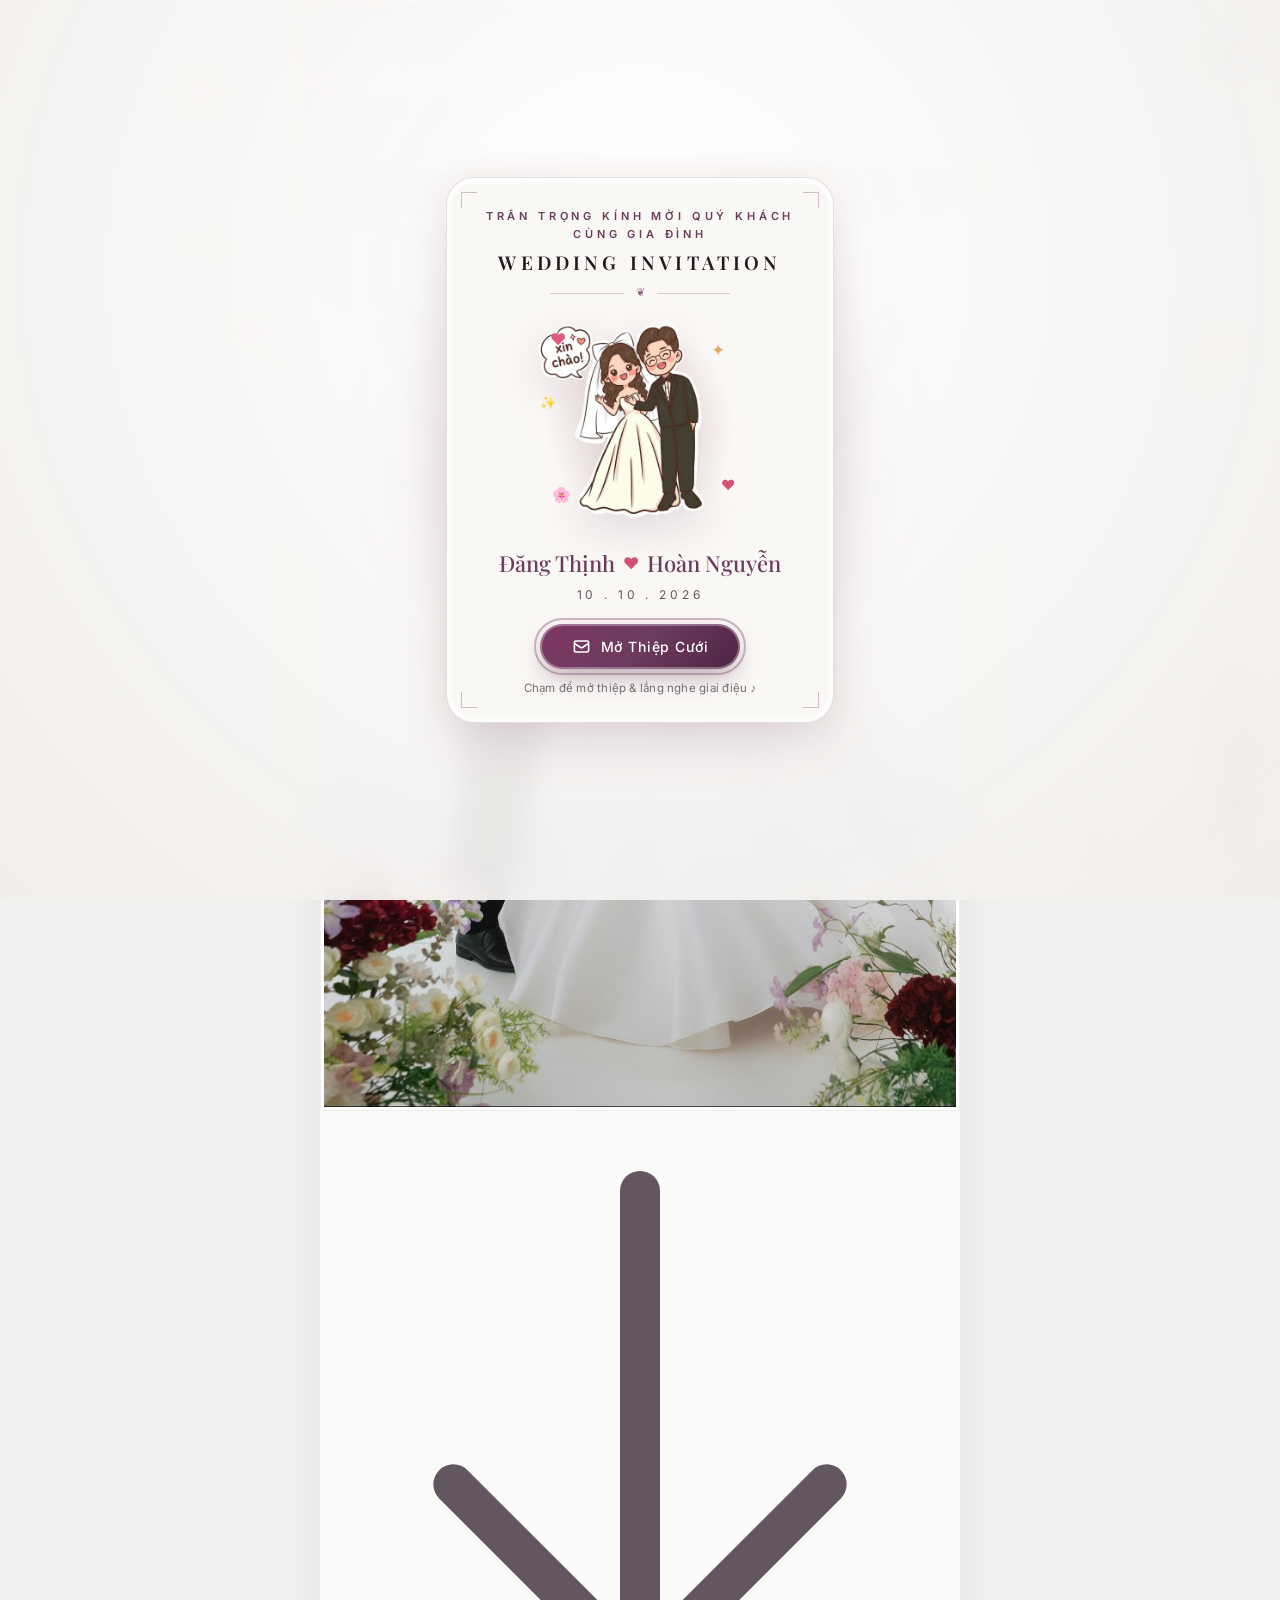
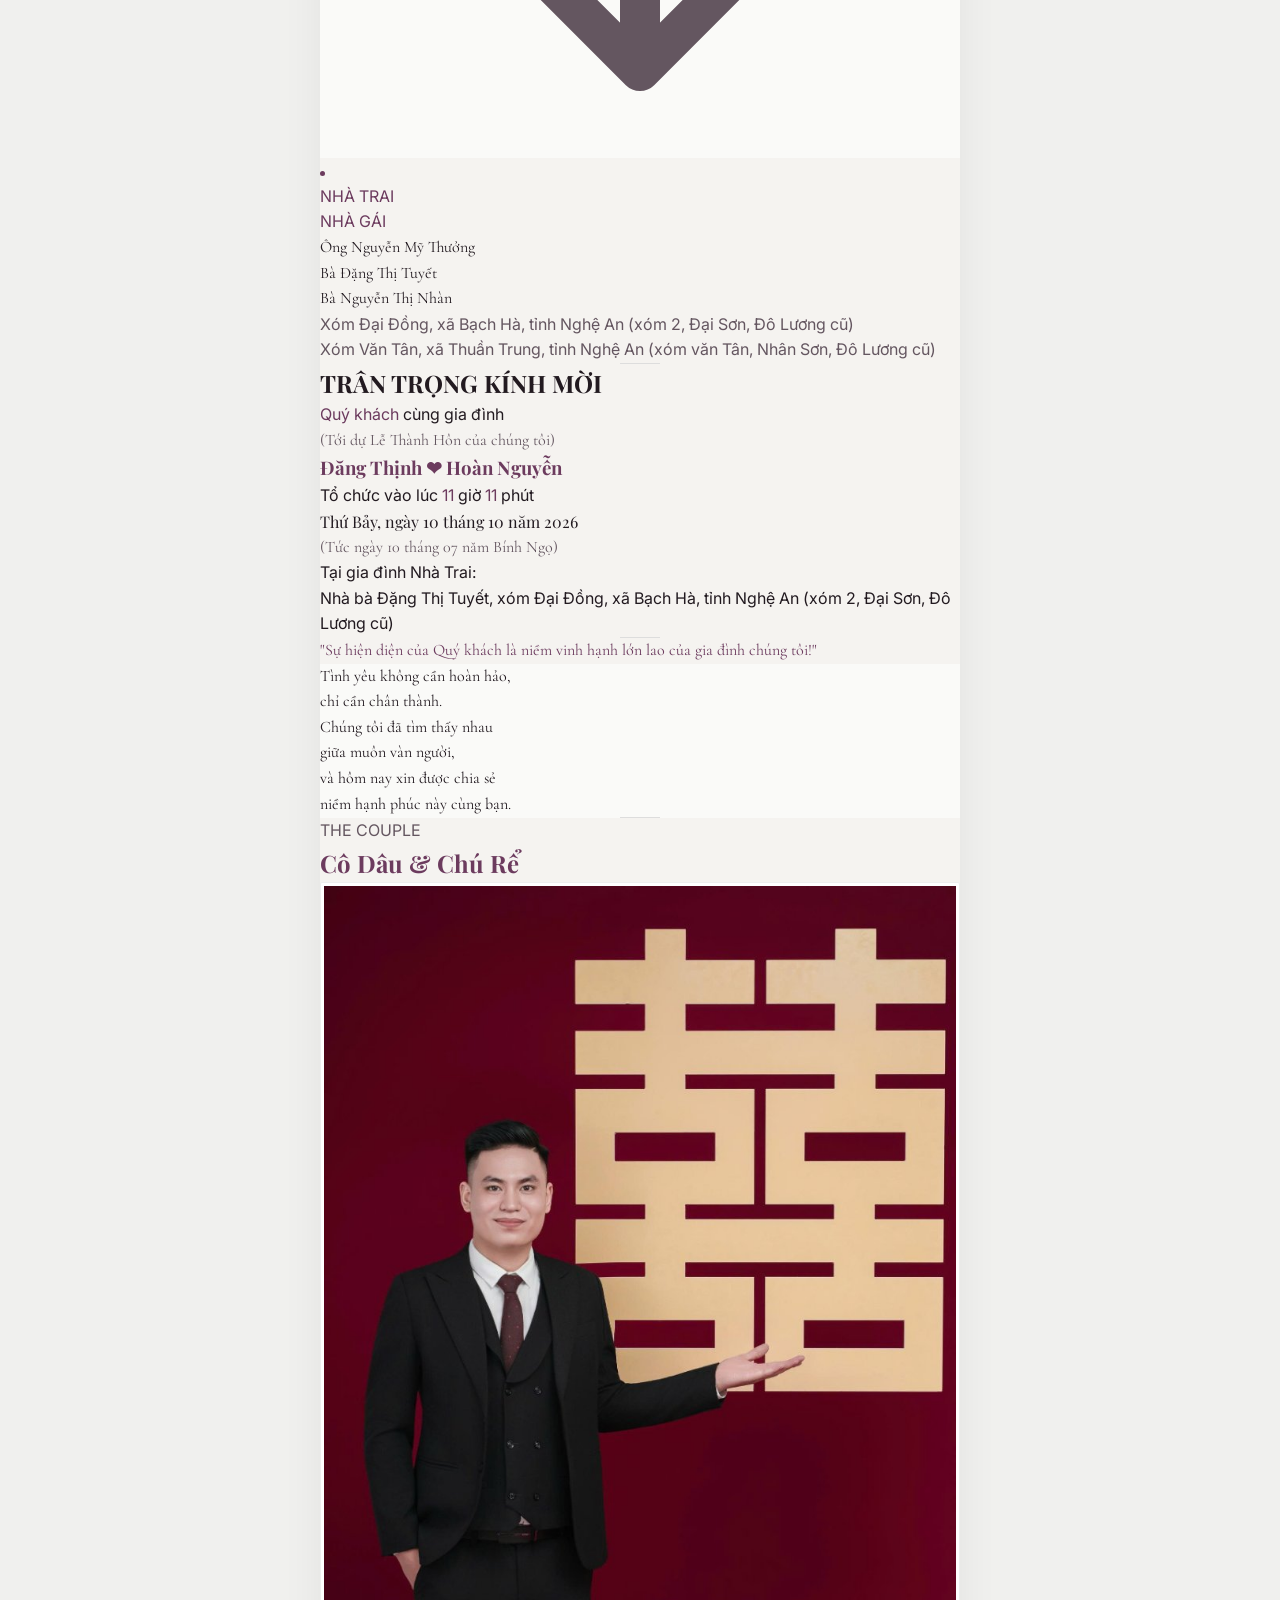
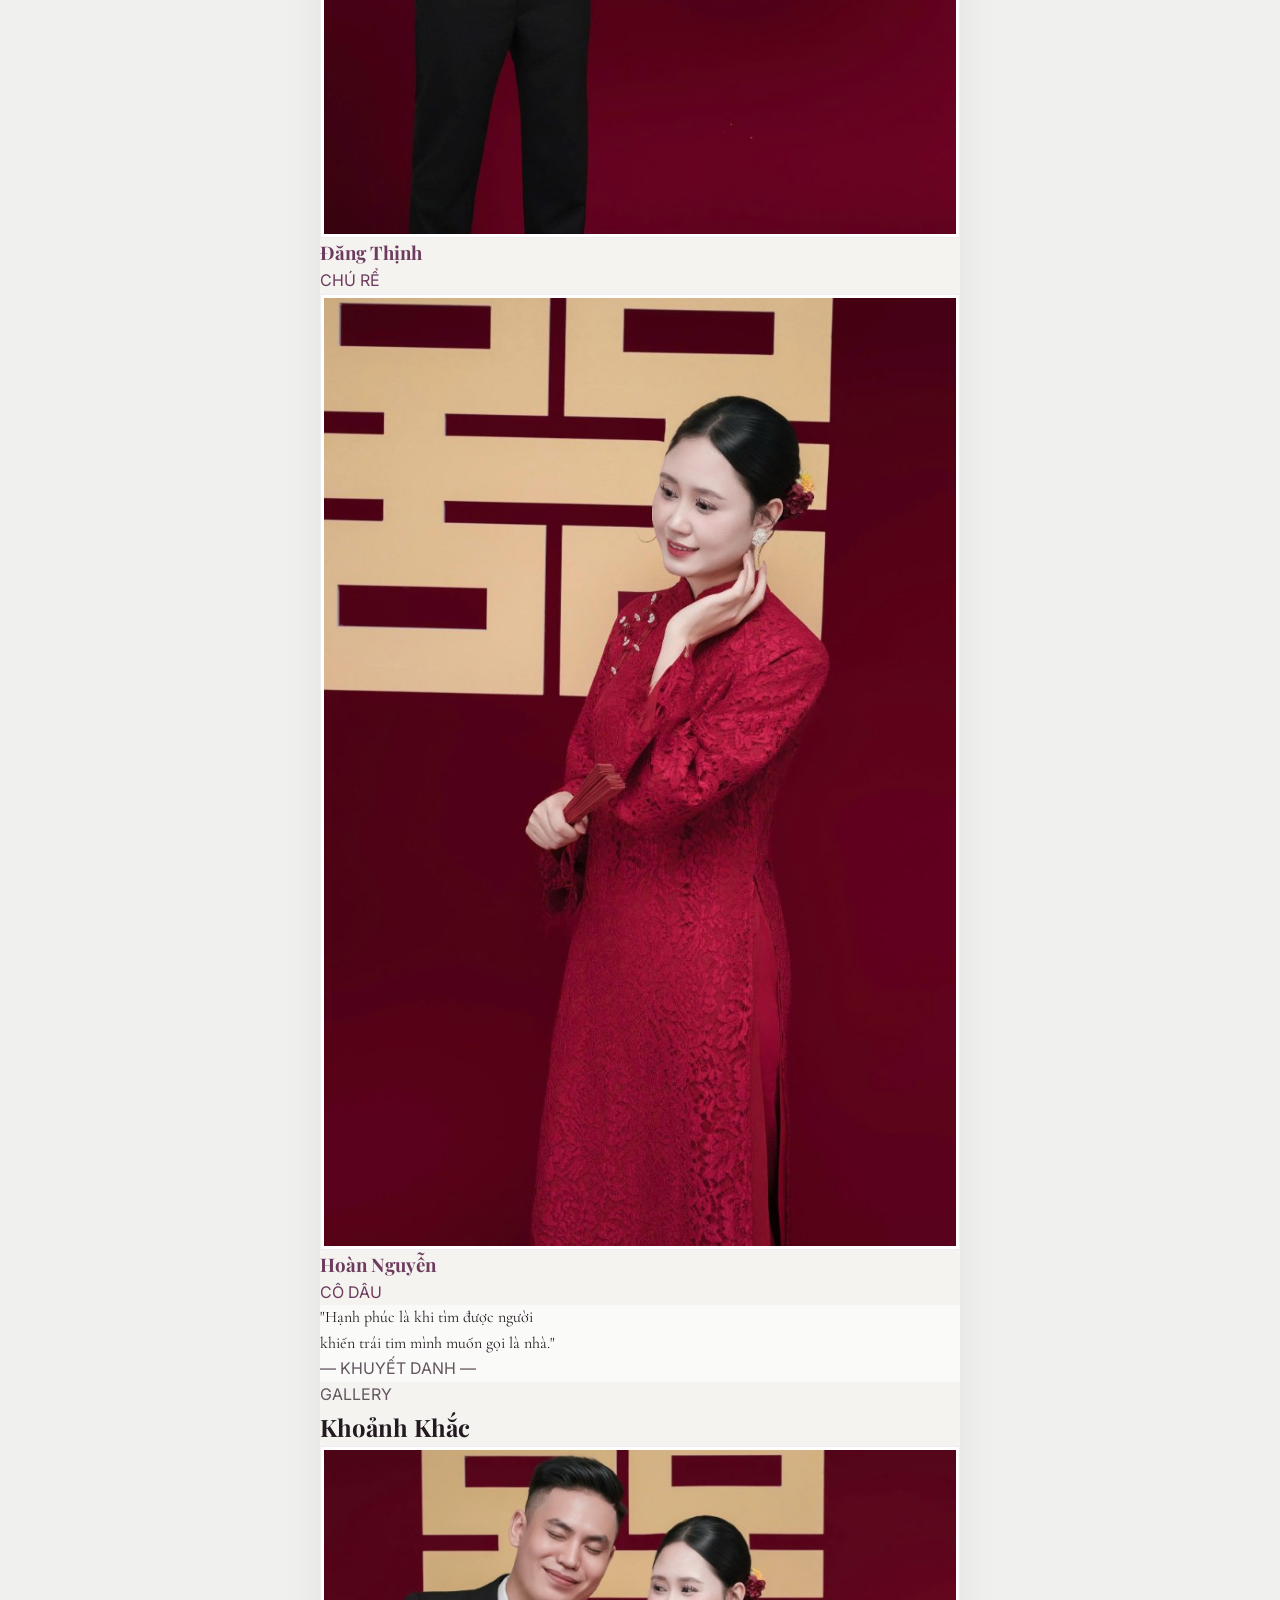
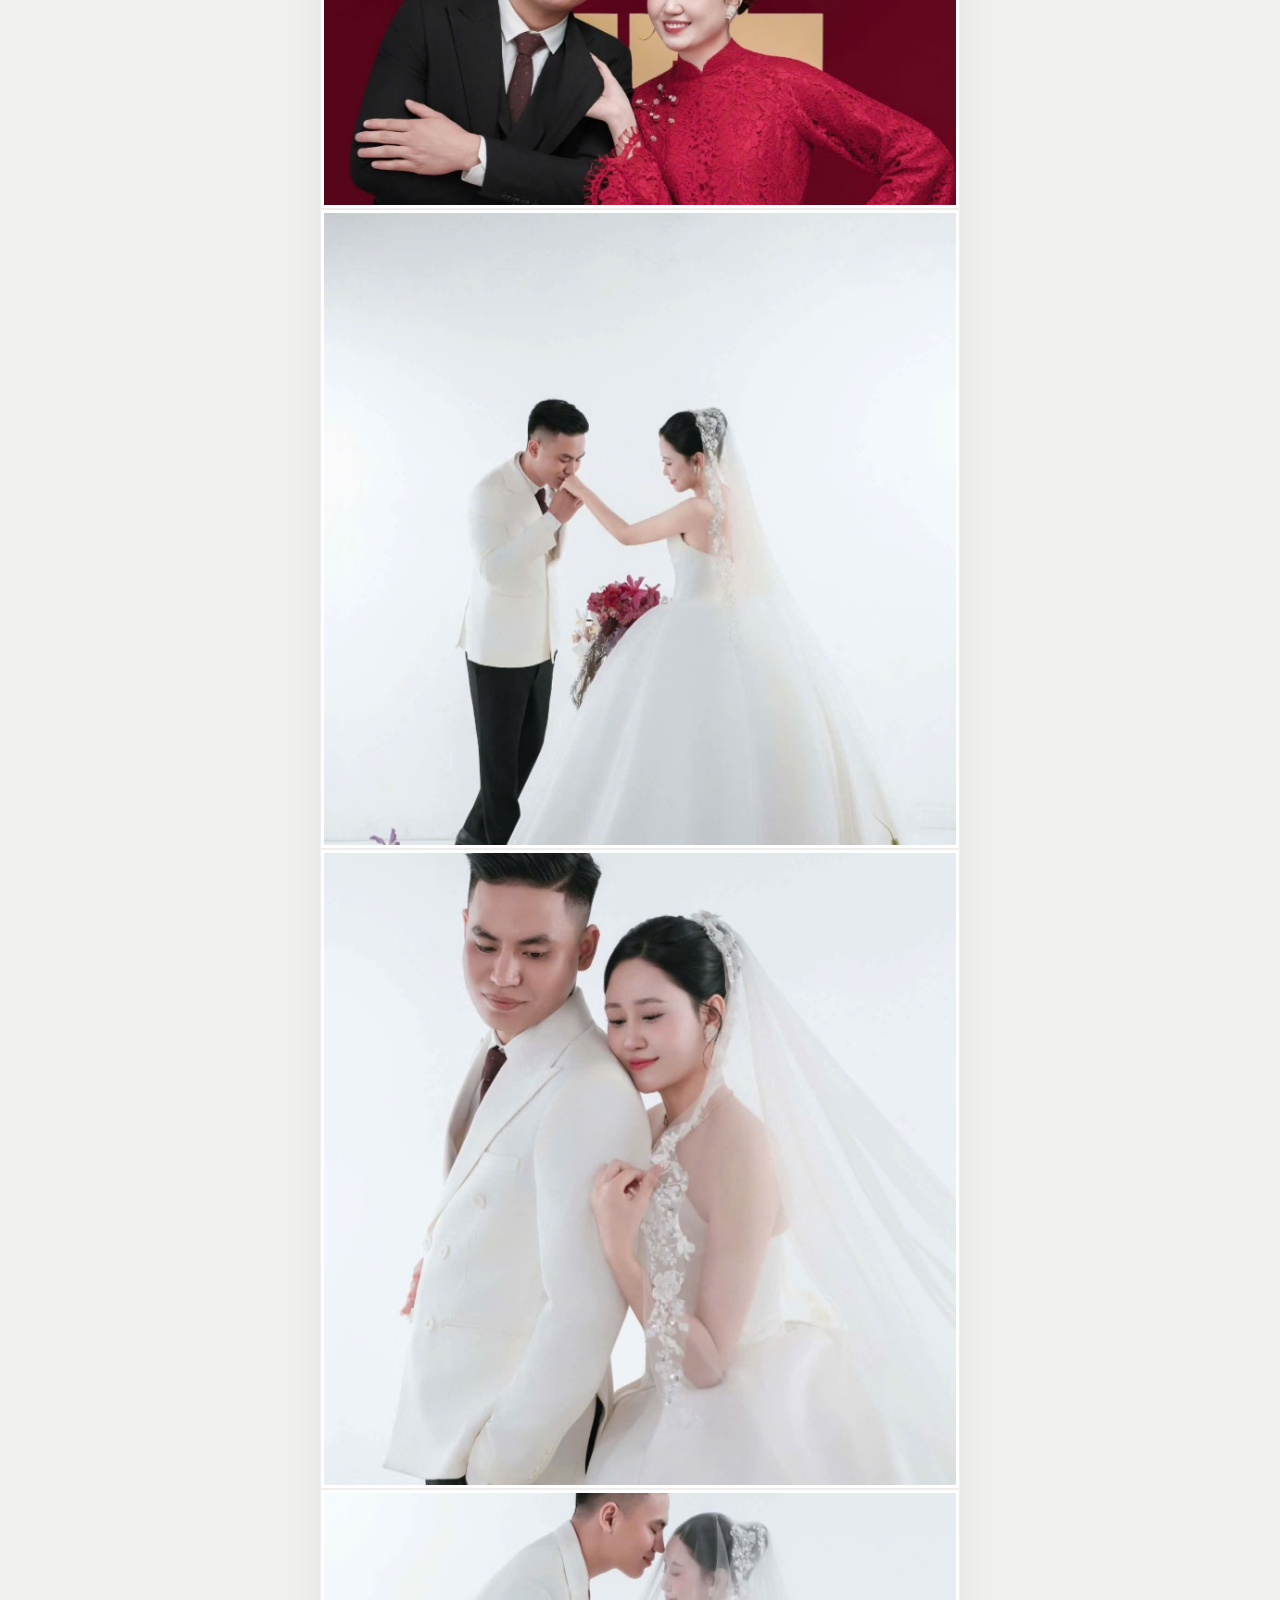
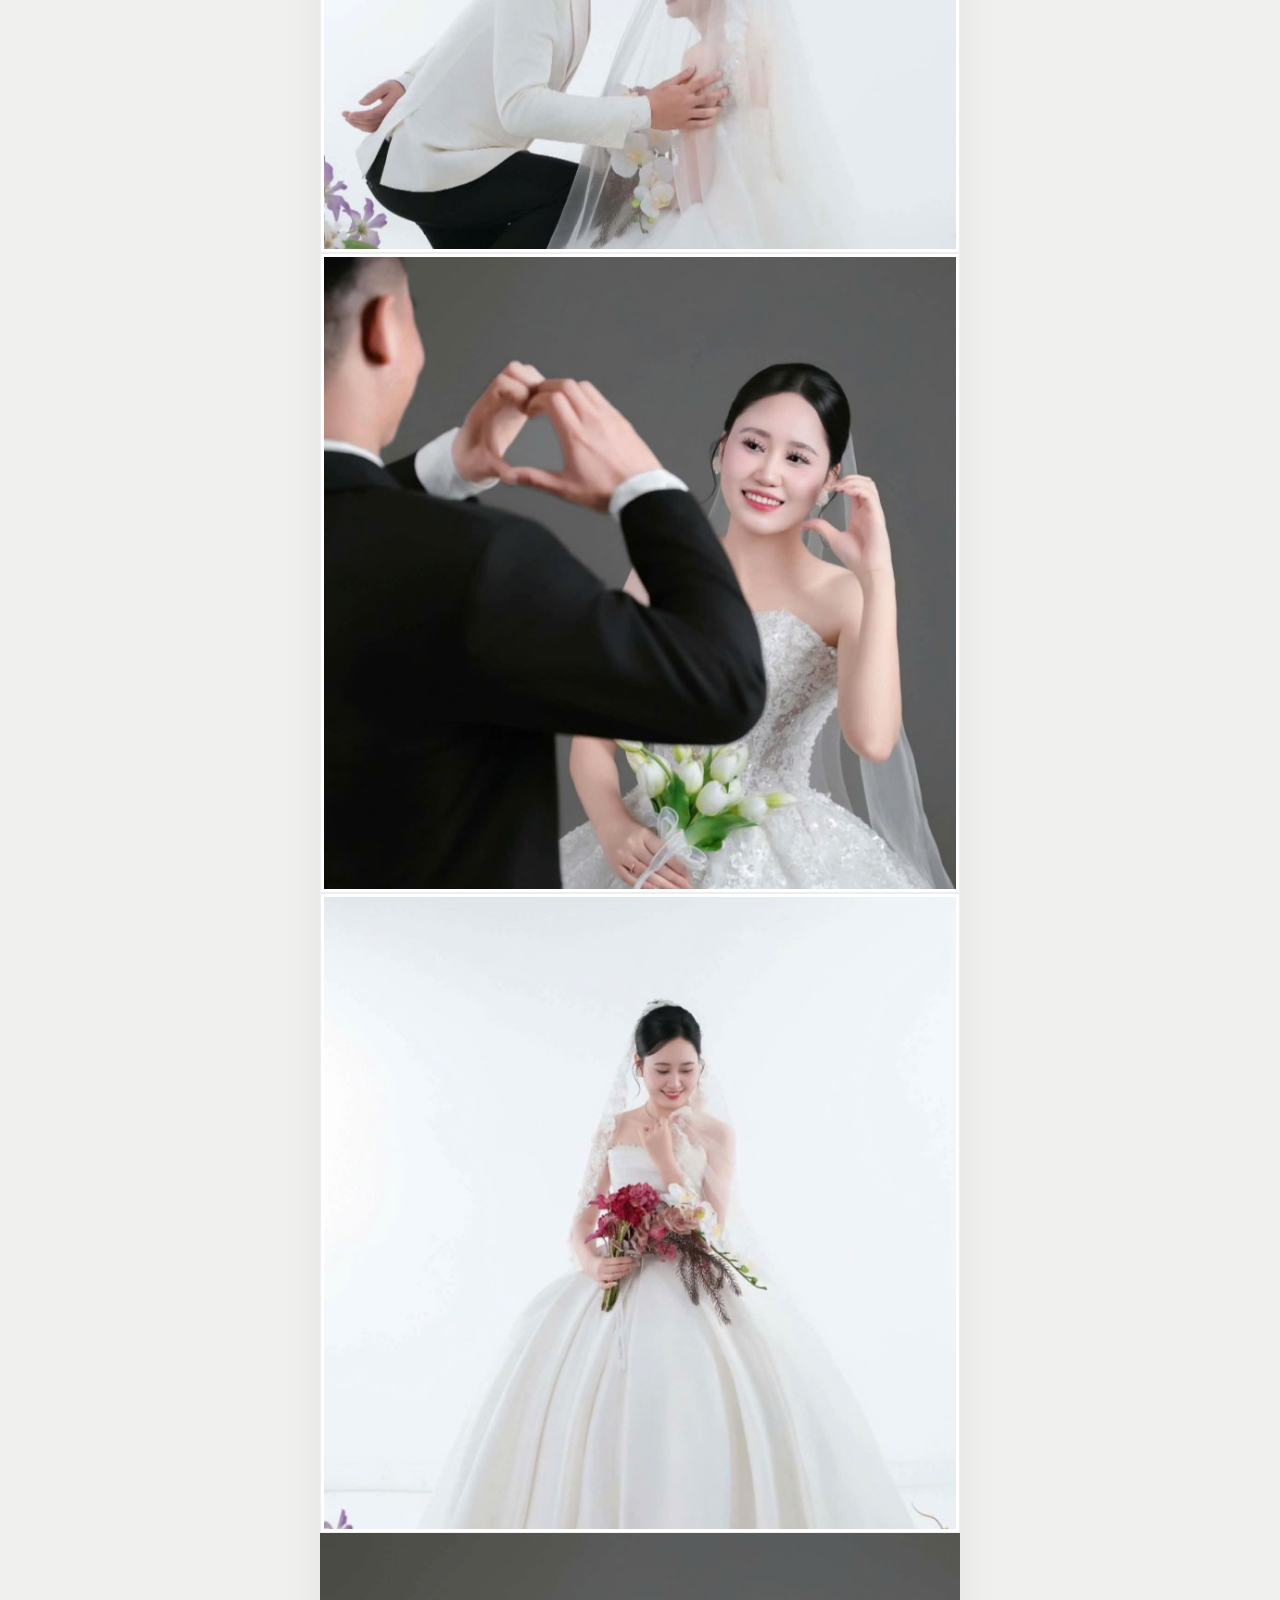
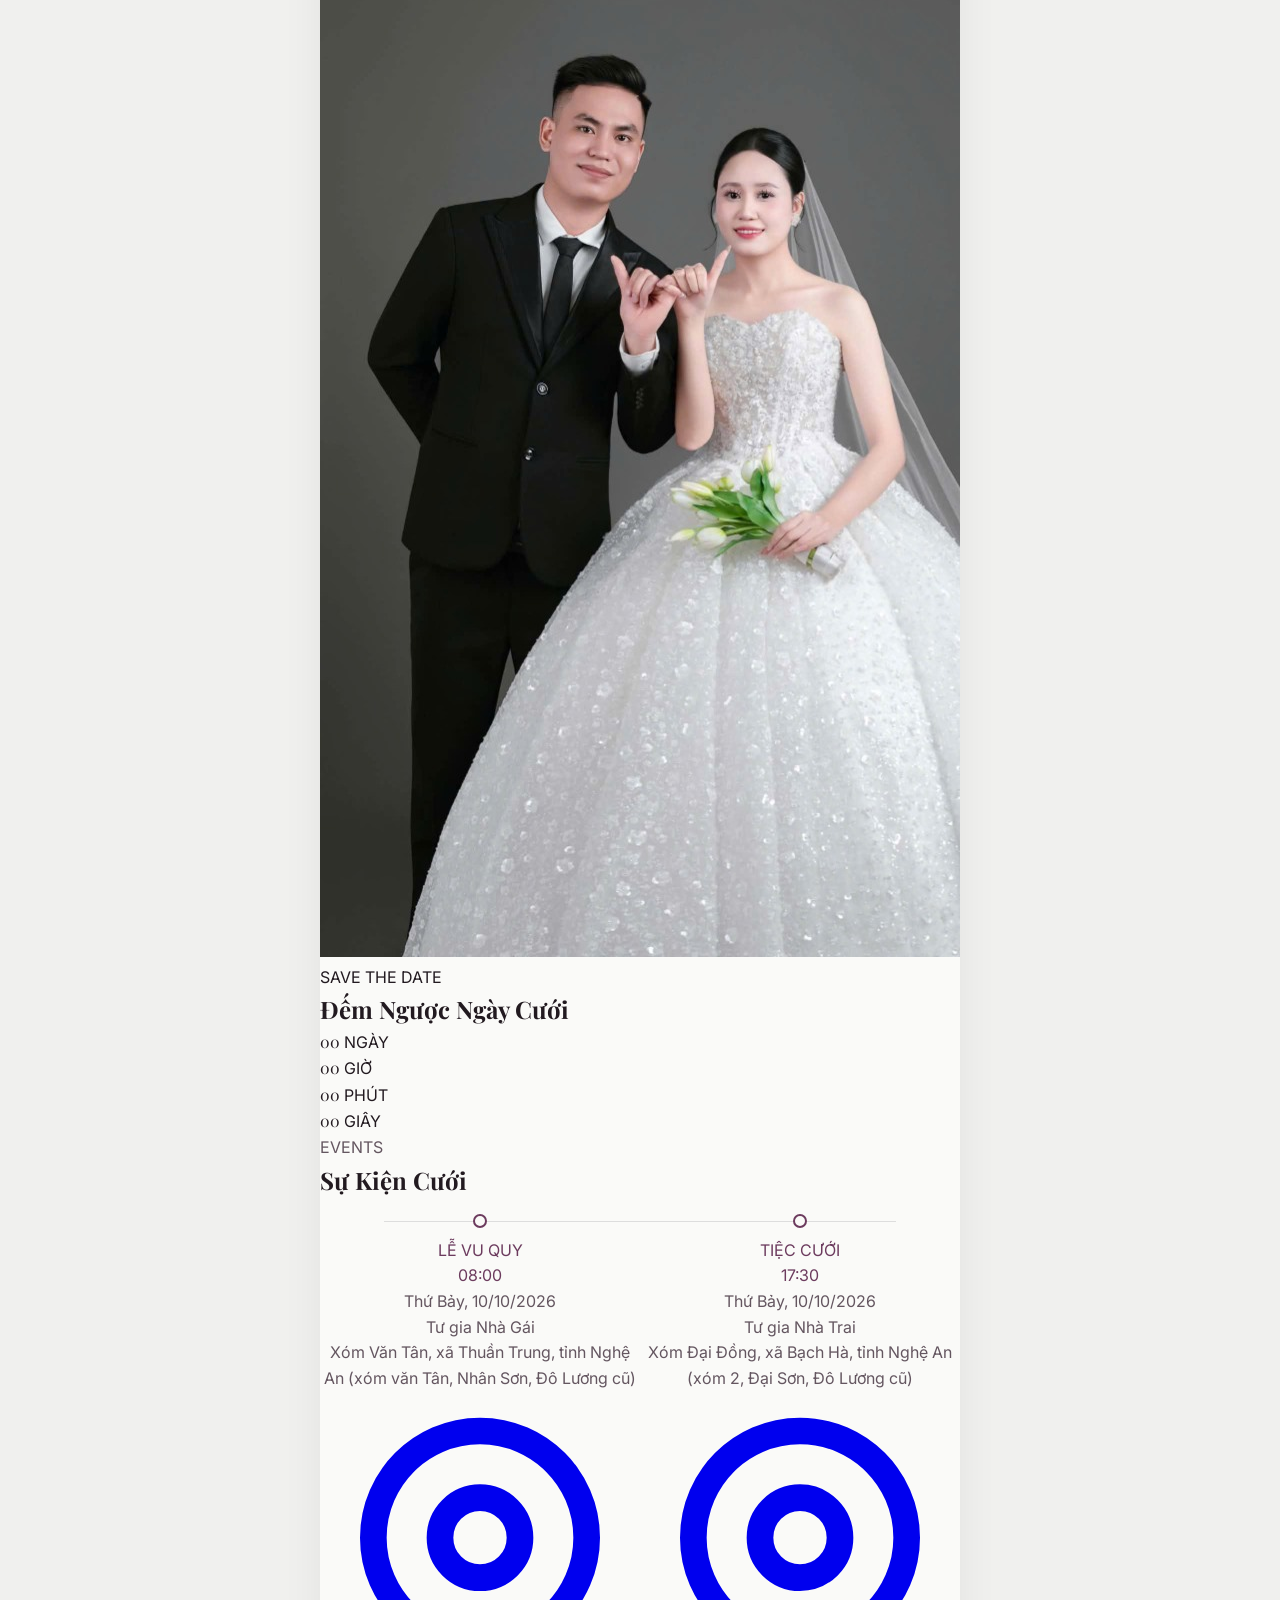
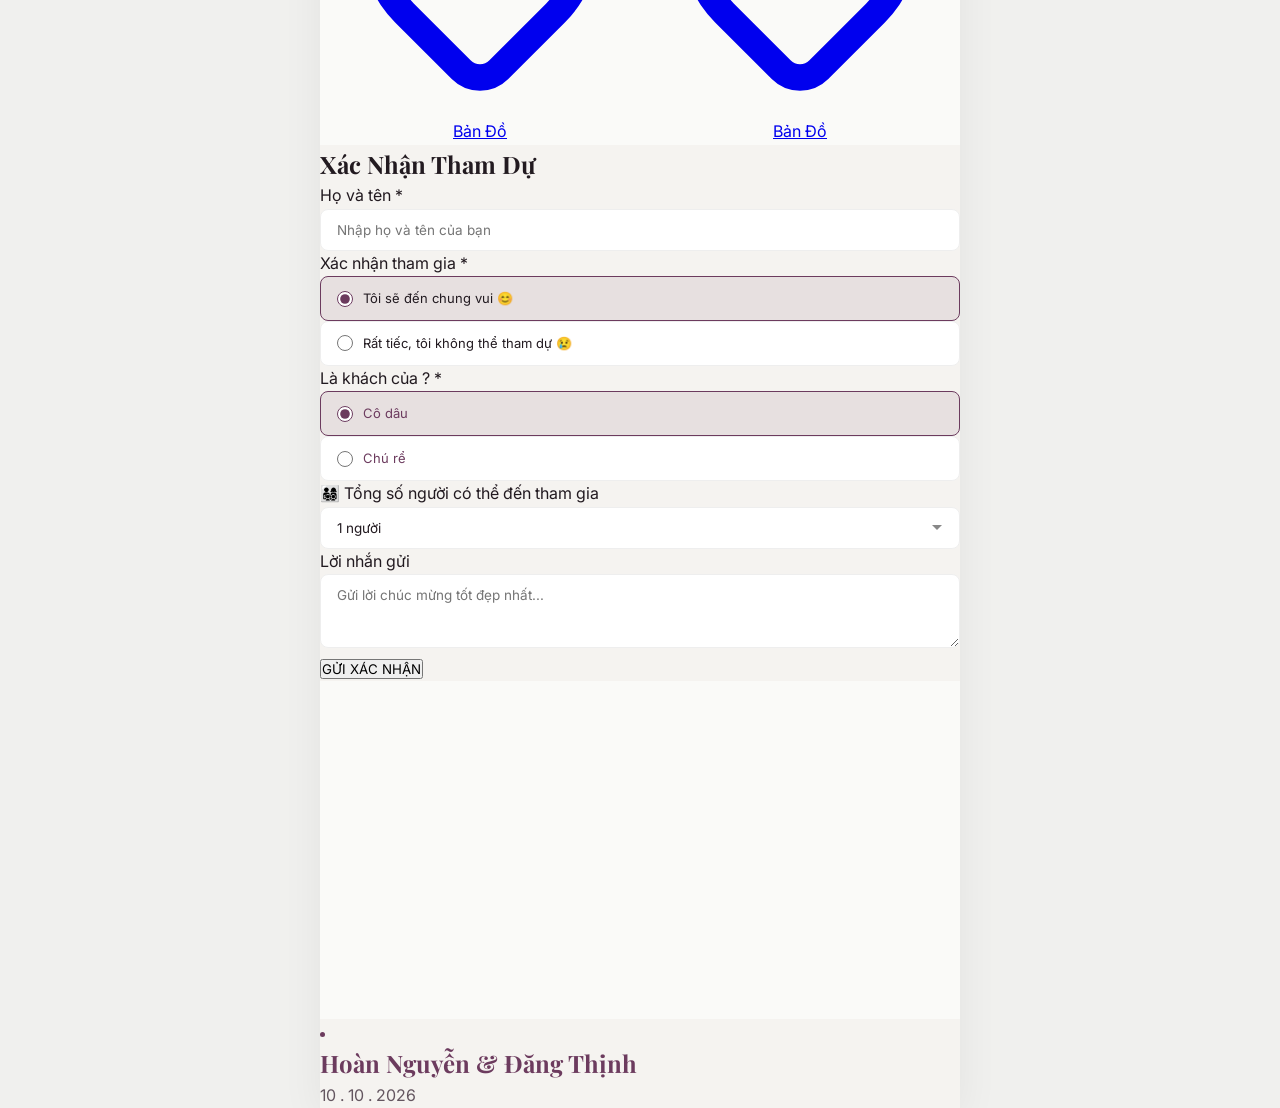
==== index.html @ 3ae34cb8 "feat: khoa danh xung, ca nhan hoa RSVP va modal cai dat link ban do" ====
<!DOCTYPE html>
<html lang="vi">

<head>
  <meta charset="UTF-8">
  <meta name="viewport" content="width=device-width, initial-scale=1.0, maximum-scale=1.0, user-scalable=no">
  <title>Thiệp Cưới 2026 - Hoàn Nguyễn & Đăng Thịnh</title>
  <meta name="description" content="Thiệp cưới 2026 — tối giản, thanh lịch, hiện đại">

  <!-- Open Graph -->
  <meta property="og:title" content="Thiệp Cưới 2026 - Hoàn Nguyễn & Đăng Thịnh">
  <meta property="og:description"
    content="Trân trọng kính mời bạn cùng gia đình tới dự Lễ Thành Hôn của Hoàn Nguyễn & Đăng Thịnh">
  <meta property="og:type" content="website">
  <meta property="og:image" content="images/hero.jpg">

  <!-- TailwindCSS -->
  <script src="https://cdn.tailwindcss.com"></script>

  <!-- Google Fonts -->
  <link rel="preconnect" href="https://fonts.googleapis.com">
  <link rel="preconnect" href="https://fonts.gstatic.com" crossorigin>
  <link
    href="https://fonts.googleapis.com/css2?family=Playfair+Display:ital,wght@0,400;0,500;0,600;0,700;1,400;1,500&family=Inter:wght@300;400;500;600&family=Cormorant+Garamond:ital,wght@0,300;0,400;0,500;1,300;1,400;1,500&display=swap"
    rel="stylesheet">

  <!-- Animate.css -->
  <link rel="stylesheet" href="https://cdnjs.cloudflare.com/ajax/libs/animate.css/4.1.1/animate.min.css">

  <!-- Custom Styles (Cache buster chống lưu đệm cũ) -->
  <link rel="stylesheet" href="styles.css?v=20260926_badge_center_fix">
  <style>
    /* Badge định danh thẻ ngân hàng mừng cưới - Chỉ hiển thị trong Chế độ Admin */
    .bank-card-admin-badge {
      display: none !important;
    }
    body.admin-mode-active .bank-card-admin-badge {
      display: inline-block !important;
    }
  </style>
</head>

<body>

  <!-- ==================== OPENING INVITATION OVERLAY ==================== -->
  <aside id="opening-overlay" class="opening-overlay" aria-label="Màn hình mở thiệp cưới">
    <div class="opening-backdrop"></div>
    <div class="opening-ambient-glow"></div>

    <!-- Centered Envelope Card -->
    <div class="opening-card-wrapper" id="opening-card-wrapper">
      <div class="opening-card" id="opening-card">
        
        <!-- Elegant corner accents -->
        <span class="corner-decor top-left"></span>
        <span class="corner-decor top-right"></span>
        <span class="corner-decor bottom-left"></span>
        <span class="corner-decor bottom-right"></span>

        <!-- 3D Envelope Flap -->
        <div class="envelope-top-flap" id="envelope-flap"></div>

        <div class="opening-content">
          <!-- Header Subtitle & Title -->
          <div class="opening-header">
            <p class="opening-badge" data-bind="opening-subtitle"><span class="admin-field-autogen-inline select-none">Trân trọng kính mời</span><span id="opening-guest-slot" class="admin-field-autogen-inline select-none font-semibold text-rose"></span></p>
            <h1 class="opening-title" data-bind="opening-title">WEDDING INVITATION</h1>
            <div class="opening-divider">
              <span class="opening-divider-line"></span>
              <span class="opening-divider-symbol">❦</span>
              <span class="opening-divider-line"></span>
            </div>
          </div>

          <!-- Chibi Bride & Groom Illustration Area -->
          <div class="opening-chibi-stage" id="opening-chibi-stage">
            <div class="chibi-halo"></div>
            <!-- Sparkles & Hearts -->
            <span class="chibi-fx fx-heart-1">❤</span>
            <span class="chibi-fx fx-heart-2">❤</span>
            <span class="chibi-fx fx-star-1">✦</span>
            <span class="chibi-fx fx-star-2">✨</span>
            <span class="chibi-fx fx-flower-1">🌸</span>
            
            <img id="opening-chibi-img" 
                 data-img-bind="opening-chibi"
                 src="images/ảnh cô dâu chú rể xóa nền.png" 
                 alt="Hoàn & Thịnh Chibi Xin Chào" 
                 class="chibi-img">
          </div>

          <!-- Couple Names & Wedding Date -->
          <div class="opening-couple-info">
            <div class="opening-couple-names">
              <span class="font-display font-medium text-rose" data-bind="couple-hero-groom">Đăng Thịnh</span>
              <span class="opening-heart-sign">❤</span>
              <span class="font-display font-medium text-rose" data-bind="couple-hero-bride">Hoàn Nguyễn</span>
            </div>
            <p class="opening-wedding-date" data-bind="wedding-date-dots">22 . 11 . 2026</p>
          </div>

          <!-- Interactive Wax Seal / Open Button -->
          <div class="opening-btn-box">
            <button id="btn-open-invitation" class="btn-wax-seal" type="button" aria-label="Mở thiệp cưới">
              <span class="seal-glow-ring"></span>
              <span class="seal-pulse-wave"></span>
              <span class="seal-button-inner">
                <svg class="seal-svg-envelope" viewBox="0 0 24 24" fill="none" stroke="currentColor">
                  <path stroke-linecap="round" stroke-linejoin="round" stroke-width="2" 
                        d="M3 8l7.89 5.26a2 2 0 002.22 0L21 8M5 19h14a2 2 0 002-2V7a2 2 0 00-2-2H5a2 2 0 00-2 2v10a2 2 0 002 2z" />
                </svg>
                <span class="seal-text-label" data-bind="opening-button-text">Mở Thiệp Cưới</span>
              </span>
            </button>
            <p class="opening-hint-text" data-bind="opening-hint-text">Chạm để mở thiệp & lắng nghe giai điệu ♪</p>
          </div>
        </div> <!-- /.opening-content -->
      </div> <!-- /.opening-card -->
    </div> <!-- /.opening-card-wrapper -->
  </aside>

  <!-- Falling Blossom Canvas -->
  <canvas id="blossom-canvas"></canvas>

  <!-- Floating Music Control -->
  <button id="music-control" class="floating-audio-control" aria-label="Bật/Tắt nhạc nền" title="Bật/Tắt nhạc nền">
    <svg class="w-5 h-5 text-[#6C3B5E]" viewBox="0 0 24 24" fill="currentColor">
      <path d="M12 3v10.55c-.59-.34-1.27-.55-2-.55-2.21 0-4 1.79-4 4s1.79 4 4 4 4-1.79 4-4V7h4V3h-6z" />
    </svg>
  </button>

  <!-- Floating Quick Actions -->
  <div class="floating-actions">
    <button id="btn-replay-opening" class="floating-btn" title="Xem lại thiệp mở đầu" aria-label="Xem lại thiệp mở đầu">
      <svg class="w-4 h-4" fill="none" stroke="currentColor" viewBox="0 0 24 24">
        <path stroke-linecap="round" stroke-linejoin="round" stroke-width="2"
          d="M3 10h10a8 8 0 018 8v2M3 10l6 6m-6-6l6-6" />
      </svg>
    </button>
    <a href="#rsvp-section" class="floating-btn" title="Xác nhận tham dự">
      <svg class="w-4 h-4" fill="none" stroke="currentColor" viewBox="0 0 24 24">
        <path stroke-linecap="round" stroke-linejoin="round" stroke-width="2"
          d="M9 12l2 2 4-4m6 2a9 9 0 11-18 0 9 9 0 0118 0z" />
      </svg>
    </a>
    <a href="#events-section" class="floating-btn" title="Xem sự kiện & Bản đồ">
      <svg class="w-4 h-4" fill="none" stroke="currentColor" viewBox="0 0 24 24">
        <path stroke-linecap="round" stroke-linejoin="round" stroke-width="2"
          d="M17.657 16.657L13.414 20.9a1.998 1.998 0 01-2.827 0l-4.244-4.243a8 8 0 1111.314 0z" />
        <path stroke-linecap="round" stroke-linejoin="round" stroke-width="2" d="M15 11a3 3 0 11-6 0 3 3 0 016 0z" />
      </svg>
    </a>
    <a href="#hero-section" class="floating-btn" title="Lên đầu trang">
      <svg class="w-4 h-4" fill="none" stroke="currentColor" viewBox="0 0 24 24">
        <path stroke-linecap="round" stroke-linejoin="round" stroke-width="2" d="M5 10l7-7m0 0l7 7m-7-7v18" />
      </svg>
    </a>
  </div>

  <!-- Main Card Container -->
  <main class="invitation-wrapper" id="hero-section">

    <!-- ==================== SECTION 1: HERO ==================== -->
    <section id="section-hero" class="pt-14 pb-8 px-6 text-center bg-wedding-card">
      <div class="mb-6 fade-on-scroll">
        <p class="font-sans text-muted text-[10px] tracking-[0.45em] uppercase mb-3" data-bind="hero-subtitle">We're
          getting married</p>
        <h1 class="font-display text-4xl text-rose leading-tight tracking-wide font-medium"
          data-bind="couple-hero-bride">Hoàn
          Nguyễn</h1>
        <div class="flex items-center justify-center gap-3 my-2">
          <span class="w-8 h-[0.5px] bg-[#DDDDDD]"></span>
          <span class="font-script text-rose text-2xl italic font-light">&</span>
          <span class="w-8 h-[0.5px] bg-[#DDDDDD]"></span>
        </div>
        <h1 class="font-display text-4xl text-rose leading-tight tracking-wide font-medium"
          data-bind="couple-hero-groom">Đăng Thịnh
        </h1>
        <p class="font-sans text-muted text-[11px] tracking-[0.3em] uppercase mt-3 wedding-date-master-row"><span data-bind="wedding-date-day" class="px-1 cursor-pointer">22</span><span class="admin-field-autogen-inline select-none text-muted/60"> . </span><span data-bind="wedding-date-month" class="px-1 cursor-pointer">11</span><span class="admin-field-autogen-inline select-none text-muted/60"> . </span><span data-bind="wedding-date-year" class="px-1 cursor-pointer">2026</span></p>
      </div>

      <!-- Center photo with refined frame -->
      <div class="px-2 fade-on-scroll">
        <div class="minimal-frame clickable shadow-sm">
          <img data-img-bind="hero" src="images/hero.jpg" alt="Ảnh cưới Hoàn Nguyễn & Đăng Thịnh"
            class="gallery-zoomable w-full object-cover" style="aspect-ratio: 2/3; object-position: center;">
        </div>
      </div>

      <!-- Scroll hint -->
      <div class="flex justify-center pt-8 scroll-hint">
        <svg class="w-4 h-4 text-muted" fill="none" stroke="currentColor" viewBox="0 0 24 24">
          <path stroke-linecap="round" stroke-linejoin="round" stroke-width="1.5" d="M19 14l-7 7m0 0l-7-7m7 7V3"></path>
        </svg>
      </div>
    </section>

    <!-- ==================== SECTION 2: FORMAL INVITATION ==================== -->
    <section id="section-invitation" class="py-14 px-6 text-center bg-wedding-card-alt">
      <div class="fade-on-scroll">
        <div class="dot-accent mx-auto mb-6"></div>

        <!-- Parents -->
        <div class="parents-container mb-6 max-w-md mx-auto">
          <!-- Hàng 1: Tiêu đề Nhà Trai / Nhà Gái -->
          <div class="flex justify-center gap-6 mb-2">
            <div class="flex-1 text-center font-sans text-rose text-[11px] tracking-[0.3em] uppercase font-bold"
              data-bind="invitation-groom-family-title">Nhà Trai</div>
            <div class="flex-1 text-center font-sans text-rose text-[11px] tracking-[0.3em] uppercase font-bold"
              data-bind="invitation-bride-family-title">Nhà Gái</div>
          </div>
          <!-- Hàng 2: Bố (Cùng hàng) -->
          <div class="flex justify-center gap-6 parents-row-fathers">
            <div class="flex-1 text-center font-script text-dark text-base leading-relaxed italic" data-bind="groom-father"></div>
            <div class="flex-1 text-center font-script text-dark text-base leading-relaxed italic" data-bind="bride-father">Ông Nguyễn Mỹ Thưởng</div>
          </div>
          <!-- Hàng 3: Mẹ (Cùng hàng) -->
          <div class="flex justify-center gap-6 parents-row-mothers">
            <div class="flex-1 text-center font-script text-dark text-base leading-relaxed italic" data-bind="groom-mother">Bà Đặng Thị Tuyết</div>
            <div class="flex-1 text-center font-script text-dark text-base leading-relaxed italic" data-bind="bride-mother">Bà Nguyễn Thị Nhàn</div>
          </div>
          <!-- Hàng 4: Địa chỉ (Cùng hàng) -->
          <div class="flex justify-center gap-6 parents-row-addresses mt-1.5">
            <div class="flex-1 text-center font-sans text-muted text-[11px] leading-tight" data-bind="groom-address">Xóm Đại Đồng, xã Bạch Hà, tỉnh Nghệ An (xóm 2, Đại Sơn, Đô Lương cũ)</div>
            <div class="flex-1 text-center font-sans text-muted text-[11px] leading-tight" data-bind="bride-address">Xóm Văn Tân, xã Thuần Trung, tỉnh Nghệ An (xóm văn Tân, Nhân Sơn, Đô Lương cũ)</div>
          </div>
        </div>

        <div class="line-divider mb-6"></div>

        <!-- Main Invitation Heading -->
        <h2 class="font-display text-2xl text-dark font-semibold tracking-wide mb-2" data-bind="invitation-heading">TRÂN
          TRỌNG KÍNH MỜI</h2>
        <p class="font-sans text-dark text-sm font-medium mb-1"><span class="admin-field-autogen-inline select-none font-semibold text-rose" data-bind-pronoun="invitation-guest-pronoun" title="🔒 Danh xưng & tên khách mời sẽ tự động đổi khi gửi thiệp">Quý khách</span> <span data-bind="invitation-guest-suffix" title="Nhấp để sửa (ví dụ: cùng gia đình, và người thương...)">cùng gia đình</span></p>
        <p class="font-script text-muted text-base italic mb-6" data-bind="invitation-subheading">(Tới dự Lễ Thành Hôn
          của chúng tôi)</p>

        <!-- Couple Names -->
        <h3 class="font-display text-3xl text-rose font-medium tracking-wide mb-6" data-bind="couple-names-invite">Đăng
          Thịnh ❤ Hoàn Nguyễn</h3>

        <!-- Time & Date -->
        <p class="font-sans text-dark text-sm mb-2 wedding-time-row">
          <span class="admin-field-autogen-inline select-none font-medium">Tổ chức vào lúc </span><span data-bind="wedding-time-hour" class="font-semibold text-rose px-1 cursor-pointer">11</span><span class="admin-field-autogen-inline select-none font-medium"> giờ </span><span data-bind="wedding-time-minute" class="font-semibold text-rose px-1 cursor-pointer">11</span><span class="admin-field-autogen-inline select-none font-medium"> phút</span>
        </p>
        <p class="font-display text-dark text-base font-semibold mb-1" data-bind="wedding-date-full">Chủ Nhật, ngày 22 tháng 11 năm 2026</p>
        <p class="font-script text-muted text-sm italic mb-4" data-bind="wedding-lunar-date">(Tức ngày 10 tháng 07 năm
          Bính Ngọ)</p>

        <!-- Venue -->
        <p class="font-sans text-dark text-sm leading-relaxed mb-6" data-bind="invitation-venue">
          Tại gia đình Nhà Trai: Nhà bà Đặng Thị Tuyết,<br>
          xóm Đại Đồng, xã Bạch Hà, tỉnh Nghệ An (xóm 2, Đại Sơn, Đô Lương cũ)
        </p>

        <div class="line-divider mb-6"></div>

        <!-- Closing blessing -->
        <p class="font-script text-rose text-base italic leading-relaxed max-w-sm mx-auto"
          data-bind="invitation-blessing">
          "Sự hiện diện của <span class="admin-field-autogen-inline select-none font-semibold text-rose" data-bind-pronoun="blessing-pronoun" title="🔒 Danh xưng sẽ tự động đổi theo khách">Quý khách</span> là niềm vinh hạnh lớn lao của gia đình chúng tôi!"
        </p>
      </div>
    </section>

    <!-- ==================== SECTION 3: INVITATION TEXT / POEM ==================== -->
    <section id="section-poem" class="py-12 px-8 text-center bg-wedding-card">
      <div class="fade-on-scroll">
        <p class="font-script text-dark text-lg leading-[2.3] italic font-normal" data-bind="poem-text">
          Tình yêu không cần hoàn hảo,<br>
          chỉ cần chân thành.<br>
          Chúng tôi đã tìm thấy nhau<br>
          giữa muôn vàn người,<br>
          và hôm nay xin được chia sẻ<br>
          niềm hạnh phúc này cùng bạn.
        </p>
        <div class="line-divider mt-8"></div>
      </div>
    </section>

    <!-- ==================== SECTION 4: THE COUPLE ==================== -->
    <section id="section-couple" class="py-12 px-6 bg-wedding-card-alt">
      <div class="fade-on-scroll">
        <p class="font-sans text-muted text-[10px] tracking-[0.45em] uppercase text-center mb-1.5"
          data-bind="couple-subtitle">The Couple</p>
        <h2 class="font-display text-2xl text-rose text-center mb-8" data-bind="couple-heading">Cô Dâu &amp; Chú Rể</h2>

        <!-- Couple Photos Side-by-Side -->
        <div class="flex gap-3">
          <!-- Chú Rể -->
          <div class="flex-1">
            <div class="minimal-frame clickable shadow-sm">
              <img data-img-bind="groom" src="images/dang-thinh.jpg" alt="Chú rể Đăng Thịnh" loading="lazy" decoding="async" class="gallery-zoomable w-full object-cover"
                style="aspect-ratio: 2/3;">
            </div>
            <div class="text-center mt-3">
              <h3 class="font-display text-xl text-rose font-medium" data-bind="groom-name">Đăng Thịnh</h3>
              <p class="font-sans text-rose text-[10px] tracking-[0.2em] uppercase font-bold mt-0.5"
                data-bind="groom-role">Chú Rể</p>
            </div>
          </div>

          <!-- Cô Dâu -->
          <div class="flex-1">
            <div class="minimal-frame clickable shadow-sm">
              <img data-img-bind="bride" src="images/hoan-nguyen.jpg" alt="Cô dâu Hoàn Nguyễn" loading="lazy" decoding="async" class="gallery-zoomable w-full object-cover"
                style="aspect-ratio: 2/3;">
            </div>
            <div class="text-center mt-3">
              <h3 class="font-display text-xl text-rose font-medium" data-bind="bride-name">Hoàn Nguyễn</h3>
              <p class="font-sans text-rose text-[10px] tracking-[0.2em] uppercase font-bold mt-0.5"
                data-bind="bride-role">Cô Dâu</p>
            </div>
          </div>
        </div>
      </div>
    </section>

    <!-- ==================== SECTION 5: QUOTE ==================== -->
    <section id="section-quote" class="py-10 px-8 text-center bg-wedding-card">
      <div class="fade-on-scroll">
        <p class="font-script text-dark/85 text-lg leading-[2.1] italic" data-bind="quote-text">
          "Hạnh phúc là khi tìm được người<br>
          khiến trái tim mình muốn gọi là nhà."
        </p>
        <p class="font-sans text-muted text-[10px] tracking-[0.25em] uppercase mt-3" data-bind="quote-author">— Khuyết
          danh —</p>
      </div>
    </section>

    <!-- ==================== SECTION 6: GALLERY ==================== -->
    <section id="section-gallery" class="py-12 px-6 bg-wedding-card-alt">
      <div class="text-center mb-8 fade-on-scroll">
        <p class="font-sans text-muted text-[10px] tracking-[0.45em] uppercase mb-1.5" data-bind="gallery-subtitle">
          Gallery</p>
        <h2 class="font-display text-2xl text-dark" data-bind="gallery-heading">Khoảnh Khắc</h2>
      </div>

      <!-- Magazine Grid -->
      <div class="space-y-2.5 fade-on-scroll">
        <!-- Full width 1: Áo dài truyền thống & Chữ Hỷ -->
        <div class="minimal-frame clickable">
          <img data-img-bind="gallery-0" src="images/anh-10.jpg" alt="Khoảnh khắc áo dài truyền thống" loading="lazy" decoding="async"
            class="gallery-zoomable w-full object-cover" style="aspect-ratio: 16/9; object-position: center 25%;">
        </div>

        <!-- 2-up -->
        <div class="flex gap-2.5">
          <div class="flex-1 minimal-frame clickable">
            <img data-img-bind="gallery-1" src="images/anh-2.jpg" alt="Khoảnh khắc tựa vai ngọt ngào" loading="lazy" decoding="async" class="gallery-zoomable w-full object-cover"
              style="aspect-ratio: 1/1; object-position: center 20%;">
          </div>
          <div class="flex-1 minimal-frame clickable">
            <img data-img-bind="gallery-2" src="images/anh-1.jpg" alt="Khoảnh khắc trao nụ hôn lên tay" loading="lazy" decoding="async"
              class="gallery-zoomable w-full object-cover" style="aspect-ratio: 1/1; object-position: center 20%;">
          </div>
        </div>

        <!-- Full width 2: Lời hẹn ước trăm năm -->
        <div class="minimal-frame clickable">
          <img data-img-bind="gallery-3" src="images/anh-11.jpg" alt="Khoảnh khắc lời hẹn ước" loading="lazy" decoding="async" class="gallery-zoomable w-full object-cover"
            style="aspect-ratio: 16/9; object-position: center 30%;">
        </div>

        <!-- 2-up -->
        <div class="flex gap-2.5">
          <div class="flex-1 minimal-frame clickable">
            <img data-img-bind="gallery-4" src="images/anh-12.jpg" alt="Khoảnh khắc trái tim yêu thương" loading="lazy" decoding="async"
              class="gallery-zoomable w-full object-cover" style="aspect-ratio: 1/1; object-position: center 20%;">
          </div>
          <div class="flex-1 minimal-frame clickable">
            <img data-img-bind="gallery-5" src="images/anh-13.jpg" alt="Nụ cười hạnh phúc cô dâu" loading="lazy" decoding="async" class="gallery-zoomable w-full object-cover"
              style="aspect-ratio: 1/1; object-position: center 15%;">
          </div>
        </div>
      </div>
    </section>

    <!-- ==================== SECTION 7: LOVE STORY TIMELINE ==================== -->
    <section id="section-story" class="py-12 px-6 bg-wedding-card" style="display:none;">
      <div class="text-center mb-10 fade-on-scroll">
        <p class="font-sans text-muted text-[10px] tracking-[0.45em] uppercase mb-1.5" data-bind="story-subtitle"></p>
        <h2 class="font-display text-2xl text-dark" data-bind="story-heading"></h2>
      </div>
      <div class="relative pl-8 space-y-8 max-w-sm mx-auto fade-on-scroll">
        <div class="v-timeline-line"></div>
      </div>
    </section>

    <!-- ==================== SECTION 8: COUNTDOWN ==================== -->
    <section id="section-countdown" class="relative py-20 px-6 text-center overflow-hidden">
      <img data-img-bind="countdown" src="images/anh-4.jpg" alt="Countdown background" loading="lazy" decoding="async"
        class="absolute inset-0 w-full h-full object-cover filter brightness-[0.6] object-top">
      <div class="absolute inset-0 bg-gradient-to-b from-black/50 via-black/60 to-black/50 pointer-events-none"></div>

      <div class="relative z-10 fade-on-scroll">
        <p class="font-sans text-white/70 text-[10px] tracking-[0.45em] uppercase mb-2" data-bind="countdown-subtitle">
          Save The Date</p>
        <h2 class="font-display text-3xl text-white mb-8 tracking-wide" data-bind="countdown-heading">Đếm Ngược Ngày
          Cưới</h2>

        <!-- Hidden target date element -->
        <div id="vs-start-time" style="display:none;">2026-08-22T17:30:00</div>

        <!-- Countdown Badges -->
        <div class="flex justify-center gap-2.5 max-w-xs mx-auto">
          <div class="bg-white/15 backdrop-blur-md border border-white/20 rounded-xl px-3.5 py-3.5 flex-1 shadow-lg">
            <span class="vs-time-days font-display text-3xl text-white font-semibold block">00</span>
            <span class="font-sans text-white/70 text-[9px] tracking-[0.15em] uppercase mt-1.5 block"
              data-bind="countdown-days-label">Ngày</span>
          </div>
          <div class="bg-white/15 backdrop-blur-md border border-white/20 rounded-xl px-3.5 py-3.5 flex-1 shadow-lg">
            <span class="vs-time-hours font-display text-3xl text-white font-semibold block">00</span>
            <span class="font-sans text-white/70 text-[9px] tracking-[0.15em] uppercase mt-1.5 block"
              data-bind="countdown-hours-label">Giờ</span>
          </div>
          <div class="bg-white/15 backdrop-blur-md border border-white/20 rounded-xl px-3.5 py-3.5 flex-1 shadow-lg">
            <span class="vs-time-minutes font-display text-3xl text-white font-semibold block">00</span>
            <span class="font-sans text-white/70 text-[9px] tracking-[0.15em] uppercase mt-1.5 block"
              data-bind="countdown-minutes-label">Phút</span>
          </div>
          <div class="bg-white/15 backdrop-blur-md border border-white/20 rounded-xl px-3.5 py-3.5 flex-1 shadow-lg">
            <span class="vs-time-seconds font-display text-3xl text-white font-semibold block">00</span>
            <span class="font-sans text-white/70 text-[9px] tracking-[0.15em] uppercase mt-1.5 block"
              data-bind="countdown-seconds-label">Giây</span>
          </div>
        </div>
      </div>
    </section>

    <!-- ==================== SECTION 9: WEDDING EVENTS ==================== -->
    <section id="events-section" class="py-14 px-6 bg-wedding-card">
      <div class="text-center mb-8 fade-on-scroll">
        <p class="font-sans text-muted text-[10px] tracking-[0.45em] uppercase mb-1.5" data-bind="events-subtitle">
          Events</p>
        <h2 class="font-display text-2xl text-dark" data-bind="events-heading">Sự Kiện Cưới</h2>
      </div>

      <!-- Horizontal timeline with 2 events -->
      <div class="h-timeline max-w-md mx-auto fade-on-scroll">
        <!-- Event 1: Lễ Vu Quy -->
        <div id="event-ceremony-item" class="h-timeline-item px-2">
          <div class="h-timeline-dot"></div>
          <p class="font-sans text-rose text-[11px] tracking-[0.2em] uppercase font-bold mb-1"
            data-bind="event-ceremony-title">Lễ Vu Quy</p>
          <p class="font-sans text-rose text-sm font-semibold" data-bind="event-ceremony-time">08:00</p>
          <p class="font-sans text-muted text-[11px] mt-0.5" data-bind="event-ceremony-date">Thứ Bảy, 22/08/2026</p>
          <p class="font-sans text-muted text-[11px] leading-relaxed mt-2" data-bind="event-ceremony-address">
            Tư gia Nhà Gái<br>Xóm Văn Tân, xã Thuần Trung, tỉnh Nghệ An (xóm văn Tân, Nhân Sơn, Đô Lương cũ)
          </p>
          <div class="mt-4">
            <a href="javascript:void(0)" rel="noopener noreferrer"
              data-bind-href="event-ceremony-map"
              class="inline-flex items-center gap-1.5 px-4 py-1.5 border border-[#6C3B5E] text-[#6C3B5E] font-semibold rounded-full text-[10px] tracking-[0.1em] uppercase hover:bg-[#6C3B5E] hover:text-white transition-all shadow-sm cursor-pointer"
              title="Chạm để xem bản đồ chỉ đường">
              <svg class="w-3 h-3" fill="none" stroke="currentColor" viewBox="0 0 24 24">
                <path stroke-linecap="round" stroke-linejoin="round" stroke-width="2"
                  d="M17.657 16.657L13.414 20.9a1.998 1.998 0 01-2.827 0l-4.244-4.243a8 8 0 1111.314 0z"></path>
                <path stroke-linecap="round" stroke-linejoin="round" stroke-width="2"
                  d="M15 11a3 3 0 11-6 0 3 3 0 016 0z"></path>
              </svg>
              Bản Đồ
            </a>
          </div>
        </div>

        <!-- Event 2: Tiệc Cưới -->
        <div id="event-reception-item" class="h-timeline-item px-2">
          <div class="h-timeline-dot"></div>
          <p class="font-sans text-rose text-[11px] tracking-[0.2em] uppercase font-bold mb-1"
            data-bind="event-reception-title">Tiệc Cưới</p>
          <p class="font-sans text-rose text-sm font-semibold" data-bind="event-reception-time">17:30</p>
          <p class="font-sans text-muted text-[11px] mt-0.5" data-bind="event-reception-date">Thứ Bảy, 22/08/2026</p>
          <p class="font-sans text-muted text-[11px] leading-relaxed mt-2" data-bind="event-reception-address">
            Tư gia Nhà Trai<br>Xóm Đại Đồng, xã Bạch Hà, tỉnh Nghệ An (xóm 2, Đại Sơn, Đô Lương cũ)
          </p>
          <div class="mt-4">
            <a href="javascript:void(0)" rel="noopener noreferrer"
              data-bind-href="event-reception-map"
              class="inline-flex items-center gap-1.5 px-4 py-1.5 border border-[#6C3B5E] text-[#6C3B5E] font-semibold rounded-full text-[10px] tracking-[0.1em] uppercase hover:bg-[#6C3B5E] hover:text-white transition-all shadow-sm cursor-pointer"
              title="Chạm để xem bản đồ chỉ đường">
              <svg class="w-3 h-3" fill="none" stroke="currentColor" viewBox="0 0 24 24">
                <path stroke-linecap="round" stroke-linejoin="round" stroke-width="2"
                  d="M17.657 16.657L13.414 20.9a1.998 1.998 0 01-2.827 0l-4.244-4.243a8 8 0 1111.314 0z"></path>
                <path stroke-linecap="round" stroke-linejoin="round" stroke-width="2"
                  d="M15 11a3 3 0 11-6 0 3 3 0 016 0z"></path>
              </svg>
              Bản Đồ
            </a>
          </div>
        </div>
      </div>
    </section>

    <!-- ==================== SECTION 10: DRESS CODE ==================== -->
    <section id="section-dresscode" class="py-10 px-6 bg-wedding-card" style="display:none;">
    </section>

    <!-- ==================== SECTION 11: RSVP FORM ==================== -->
    <section id="rsvp-section" class="py-14 px-6 bg-wedding-card-alt">
      <div class="text-center mb-8 fade-on-scroll">
        <p class="font-sans text-rose text-[10px] tracking-[0.3em] uppercase font-semibold mb-1.5" data-bind="rsvp-subtitle">PHẢN HỒI THAM DỰ</p>
        <h2 class="font-display text-2xl text-dark mb-1.5" data-bind="rsvp-heading">Xác Nhận Tham Dự</h2>
        <p class="font-sans text-muted text-xs" data-bind="rsvp-deadline-text">Xin vui lòng xác nhận trước ngày
          15/08/2026 để chúng tôi chu toàn đón
          tiếp</p>
      </div>

      <form class="vs-attendance-form max-w-sm mx-auto space-y-4 fade-on-scroll">
        <div id="rsvp-name-group">
          <label class="font-sans text-dark text-xs font-medium mb-1.5 block" data-bind="rsvp-name-label">Họ và tên *</label>
          <input type="text" name="name" required class="vs-attendance-name form-input"
            placeholder="Nhập họ và tên của bạn" data-bind-placeholder="rsvp-name-placeholder">
        </div>

        <div id="rsvp-attendance-group">
          <label class="font-sans text-dark text-xs font-medium mb-1.5 block" data-bind="rsvp-attendance-label" style="display:none;"></label>
          <div class="flex flex-col gap-2">
            <label class="radio-option checked">
              <input type="radio" name="decision" value="yes" checked required>
              <span data-bind="rsvp-attendance-yes" data-bind-pronoun="rsvp-yes-pronoun"><span class="admin-field-autogen-inline select-none font-semibold text-rose">Tôi</span> sẽ đến chung vui 😊</span>
            </label>
            <label class="radio-option">
              <input type="radio" name="decision" value="no">
              <span data-bind="rsvp-attendance-no" data-bind-pronoun="rsvp-no-pronoun">Rất tiếc, <span class="admin-field-autogen-inline select-none font-semibold text-rose">tôi</span> không thể tham dự 😢</span>
            </label>
          </div>
        </div>

        <div id="rsvp-guestof-group">
          <label class="font-sans text-dark text-xs font-medium mb-1.5 block" data-bind="rsvp-guestof-label">Bạn là khách của? *</label>
          <div class="flex gap-2">
            <label class="radio-option flex-1 justify-center checked">
              <input type="radio" name="guest_of" value="bride" checked required>
              <span class="text-rose font-semibold" data-bind="rsvp-guestof-bride">Cô dâu</span>
            </label>
            <label class="radio-option flex-1 justify-center">
              <input type="radio" name="guest_of" value="groom">
              <span class="text-rose font-semibold" data-bind="rsvp-guestof-groom">Chú rể</span>
            </label>
          </div>
        </div>

        <div id="rsvp-accompany-group">
          <label class="font-sans text-dark text-xs font-medium mb-1.5 block" data-bind="rsvp-accompany-label">👨‍👩‍👧‍👦 Tổng số người có thể đến tham gia</label>
          <select name="number_of_guests" class="vs-number-of-guests form-input form-select">
            <option value="1 người">1 người</option>
            <option value="2 người">2 người</option>
            <option value="3 người">3 người</option>
            <option value="4 người">4 người</option>
            <option value="5 người">5 người</option>
            <option value="custom">Khác (Nhập số lượng...)</option>
          </select>
          <div id="rsvp-custom-guests-box" class="mt-2" style="display:none;">
            <input type="number" min="1" max="100" class="vs-custom-number-of-guests form-input text-center font-bold"
              placeholder="Nhập số người tham gia (ví dụ: 6, 7, 10...)">
          </div>
        </div>

        <div id="rsvp-message-group">
          <label class="font-sans text-dark text-xs font-medium mb-1.5 block" data-bind="rsvp-message-label">Lời nhắn gửi cô dâu & chú rể</label>
          <textarea name="message" rows="3" class="vs-attendance-message form-input"
            placeholder="Gửi lời chúc mừng tốt đẹp nhất..." data-bind-placeholder="rsvp-message-placeholder"></textarea>
        </div>

        <button type="submit" data-bind="rsvp-btn-text"
          class="w-full py-3.5 bg-[#6C3B5E] hover:bg-[#4D2542] text-white font-sans text-xs font-semibold tracking-[0.2em] uppercase rounded-full transition-all shadow-md hover:shadow-lg cursor-pointer border-0">
          Gửi Xác Nhận
        </button>
      </form>
    </section>

    <!-- ==================== SECTION 12: QR GIFT (MỪNG CƯỚI) ==================== -->
    <section id="section-gift" class="py-14 px-6 text-center bg-wedding-card">
      <div class="fade-on-scroll">
        <p class="font-sans text-muted text-[10px] tracking-[0.45em] uppercase mb-1.5" data-bind="gift-subtitle">Gift
        </p>
        <h2 class="font-display text-2xl text-dark mb-8" data-bind="gift-heading">Mừng Cưới</h2>

        <div class="mb-4">
          <!-- Animated Red Envelope Button -->
          <div class="vs-qr-btn cursor-pointer inline-block">
            <div class="vs-envelope-shake"
              style="position:relative;display:inline-block;width:180px;height:240px;margin:0 auto;">
              <svg viewBox="0 0 180 240" style="width:180px;height:240px;display:block;"
                xmlns="http://www.w3.org/2000/svg">
                <rect x="10" y="10" width="160" height="220" rx="14" fill="#c0392b"></rect>
                <rect x="10" y="85" width="160" height="70" fill="#a93226"></rect>
                <pattern id="vs-diamonds" x="0" y="0" width="20" height="20" patternUnits="userSpaceOnUse">
                  <rect width="20" height="20" fill="none"></rect>
                  <polygon points="10,2 18,10 10,18 2,10" fill="#c0392b" opacity="0.5"></polygon>
                </pattern>
                <rect x="10" y="85" width="160" height="70" fill="url(#vs-diamonds)"></rect>
                <line x1="10" y1="85" x2="170" y2="85" stroke="#f1c40f" stroke-width="1.5"></line>
                <line x1="10" y1="155" x2="170" y2="155" stroke="#f1c40f" stroke-width="1.5"></line>
                <path d="M10,10 L40,10 L10,40 Z" fill="#f1c40f" opacity="0.25"></path>
                <path d="M170,10 L140,10 L170,40 Z" fill="#f1c40f" opacity="0.25"></path>
                <path d="M10,230 L40,230 L10,200 Z" fill="#f1c40f" opacity="0.25"></path>
                <path d="M170,230 L140,230 L170,200 Z" fill="#f1c40f" opacity="0.25"></path>
                <!-- Traditional Double Happiness 囍 -->
                <text x="90" y="132" text-anchor="middle" dominant-baseline="central"
                  style="font-size:42px;font-weight:bold;fill:#f1c40f;font-family:serif;">囍</text>
                <text x="90" y="55" text-anchor="middle"
                  style="font-size:11px;fill:#f8d98b;font-family:sans-serif;letter-spacing:2px;font-weight:600;">MỪNG
                  CƯỚI</text>
                <line x1="55" y1="185" x2="125" y2="185" stroke="#f1c40f" stroke-width="0.8" opacity="0.5"></line>
                <circle cx="90" cy="185" r="3" fill="#f1c40f" opacity="0.4"></circle>
                <circle cx="55" cy="185" r="2" fill="#f1c40f" opacity="0.3"></circle>
                <circle cx="125" cy="185" r="2" fill="#f1c40f" opacity="0.3"></circle>
              </svg>

              <!-- Floating Sparkles & Coins -->
              <svg viewBox="0 0 24 24" xmlns="http://www.w3.org/2000/svg"
                style="position:absolute;top:-8px;left:10px;width:22px;height:22px;opacity:0.8;" class="vs-coin-anim">
                <path d="M12 2l2.4 7.2L22 12l-7.6 2.8L12 22l-2.4-7.2L2 12l7.6-2.8z" fill="#f1c40f"></path>
              </svg>
              <svg viewBox="0 0 24 24" xmlns="http://www.w3.org/2000/svg"
                style="position:absolute;top:0px;right:5px;width:18px;height:18px;opacity:0.7;animation-delay:0.5s;"
                class="vs-coin-anim">
                <path
                  d="M12 21.35l-1.45-1.32C5.4 15.36 2 12.28 2 8.5 2 5.42 4.42 3 7.5 3c1.74 0 3.41.81 4.5 2.09C13.09 3.81 14.76 3 16.5 3 19.58 3 22 5.42 22 8.5c0 3.78-3.4 6.86-8.55 11.54L12 21.35z"
                  fill="#f1c40f"></path>
              </svg>
              <svg viewBox="0 0 24 24" xmlns="http://www.w3.org/2000/svg"
                style="position:absolute;bottom:20px;left:0px;width:16px;height:16px;opacity:0.6;animation-delay:1s;"
                class="vs-coin-anim">
                <path d="M12 2l2.4 7.2L22 12l-7.6 2.8L12 22l-2.4-7.2L2 12l7.6-2.8z" fill="#f1c40f"></path>
              </svg>
            </div>
            <p class="text-muted text-xs tracking-wider mt-3" data-bind="gift-envelope-note">Nhấn vào phong bao để mở
              thông tin mừng cưới</p>
          </div>

          <!-- Revealed Bank & QR Modal Card -->
          <div class="vs-qr-content vs-hidden max-w-2xl mx-auto">
            <div id="bank-cards-grid" class="grid grid-cols-1 md:grid-cols-2 gap-6 justify-center items-start w-full">
              <!-- Thẻ Chú Rể -->
              <div id="bank-card-groom" class="bg-white border border-[#EEEEEE] rounded-2xl p-6 shadow-md relative text-center w-full max-w-sm mx-auto">
                <span class="bank-card-admin-badge inline-block px-3 py-1 bg-rose/10 text-rose text-[11px] font-bold rounded-full mb-3 tracking-wider uppercase">🤵 Mừng Cưới Chú Rể</span>
                <div class="bank-qr-frame relative w-36 h-36 mx-auto rounded-xl overflow-hidden bg-white border border-gray-100 shadow-sm flex items-center justify-center cursor-pointer mb-3" title="Chạm để tải mã QR về máy">
                  <img
                    id="bank-qr-groom-img"
                    src="images/qr LEDANGTHINH.jpg"
                    alt="VietQR Mừng Cưới Chú Rể" loading="lazy" decoding="async" class="bank-qr-img w-full h-full object-contain transition-transform duration-200" data-bind-src="bank-qr-groom-img" data-img-bind="bank-qr-groom" title="Nhấp vào ảnh để thay đổi mã QR Chú rể">
                </div>
                <p class="font-display text-dark text-base font-semibold mb-0.5" data-bind="bank-groom-account-holder">Đăng Thịnh</p>
                <p class="font-sans text-rose text-xs tracking-wider uppercase font-semibold" data-bind="bank-groom-name">BIDV</p>

                <div class="mt-2">
                  <span class="font-sans text-dark text-base tracking-widest font-semibold block mb-2" data-bind="bank-groom-account-number">8823 9681 72</span>
                  <div class="flex items-center justify-center gap-2">
                    <button type="button" id="copy-bank-groom-btn" data-account="8823968172" class="copy-badge" title="Sao chép số tài khoản Chú rể">
                      <svg class="w-3 h-3" fill="none" stroke="currentColor" viewBox="0 0 24 24">
                        <path stroke-linecap="round" stroke-linejoin="round" stroke-width="2" d="M8 16H6a2 2 0 01-2-2V6a2 2 0 012-2h8a2 2 0 012 2v2m-6 12h8a2 2 0 002-2v-8a2 2 0 00-2-2h-8a2 2 0 00-2 2v8a2 2 0 002 2z" />
                      </svg>
                      Sao chép STK
                    </button>
                    <button type="button" id="download-bank-groom-btn" class="download-badge" title="Tải ảnh mã QR đầy đủ về máy">
                      <svg class="w-3 h-3" fill="none" stroke="currentColor" viewBox="0 0 24 24">
                        <path stroke-linecap="round" stroke-linejoin="round" stroke-width="2" d="M4 16v1a3 3 0 003 3h10a3 3 0 003-3v-1m-4-4l-4 4m0 0l-4-4m4 4V4"/>
                      </svg>
                      Tải mã QR
                    </button>
                  </div>
                </div>
                <p class="text-[11px] text-muted italic mt-3" data-bind="gift-qr-instruction">Quét mã QR bằng ứng dụng ngân hàng bất kỳ</p>
              </div>

              <!-- Thẻ Cô Dâu -->
              <div id="bank-card-bride" class="bg-white border border-[#EEEEEE] rounded-2xl p-6 shadow-md relative text-center w-full max-w-sm mx-auto">
                <span class="bank-card-admin-badge inline-block px-3 py-1 bg-rose/10 text-rose text-[11px] font-bold rounded-full mb-3 tracking-wider uppercase">👰 Mừng Cưới Cô Dâu</span>
                <div class="bank-qr-frame relative w-36 h-36 mx-auto rounded-xl overflow-hidden bg-white border border-gray-100 shadow-sm flex items-center justify-center cursor-pointer mb-3" title="Chạm để tải mã QR về máy">
                  <img
                    id="bank-qr-bride-img"
                    src="images/qr LEDANGTHINH.jpg"
                    alt="VietQR Mừng Cưới Cô Dâu" loading="lazy" decoding="async" class="bank-qr-img w-full h-full object-contain transition-transform duration-200" data-bind-src="bank-qr-bride-img" data-img-bind="bank-qr-bride" title="Nhấp vào ảnh để thay đổi mã QR Cô dâu">
                </div>
                <p class="font-display text-dark text-base font-semibold mb-0.5" data-bind="bank-bride-account-holder">Hoàn Nguyễn</p>
                <p class="font-sans text-rose text-xs tracking-wider uppercase font-semibold" data-bind="bank-bride-name">BIDV</p>

                <div class="mt-2">
                  <span class="font-sans text-dark text-base tracking-widest font-semibold block mb-2" data-bind="bank-bride-account-number">8823 9681 72</span>
                  <div class="flex items-center justify-center gap-2">
                    <button type="button" id="copy-bank-bride-btn" data-account="8823968172" class="copy-badge" title="Sao chép số tài khoản Cô dâu">
                      <svg class="w-3 h-3" fill="none" stroke="currentColor" viewBox="0 0 24 24">
                        <path stroke-linecap="round" stroke-linejoin="round" stroke-width="2" d="M8 16H6a2 2 0 01-2-2V6a2 2 0 012-2h8a2 2 0 012 2v2m-6 12h8a2 2 0 002-2v-8a2 2 0 00-2-2h-8a2 2 0 00-2 2v8a2 2 0 002 2z" />
                      </svg>
                      Sao chép STK
                    </button>
                    <button type="button" id="download-bank-bride-btn" class="download-badge" title="Tải ảnh mã QR đầy đủ về máy">
                      <svg class="w-3 h-3" fill="none" stroke="currentColor" viewBox="0 0 24 24">
                        <path stroke-linecap="round" stroke-linejoin="round" stroke-width="2" d="M4 16v1a3 3 0 003 3h10a3 3 0 003-3v-1m-4-4l-4 4m0 0l-4-4m4 4V4"/>
                      </svg>
                      Tải mã QR
                    </button>
                  </div>
                </div>
                <p class="text-[11px] text-muted italic mt-3" data-bind="gift-qr-instruction">Quét mã QR bằng ứng dụng ngân hàng bất kỳ</p>
              </div>
            </div>

            <div class="mt-4 text-center">
              <button type="button"
                class="vs-qr-close px-6 py-2 rounded-full text-[11px] font-semibold tracking-wider uppercase bg-gray-200 text-gray-700 hover:bg-gray-300 transition-all border-0 cursor-pointer">
                Đóng
              </button>
            </div>
          </div>
        </div>
      </div>
    </section>

    <!-- ==================== SECTION 13: FOOTER ==================== -->
    <footer id="section-footer" class="py-12 px-6 text-center bg-wedding-card-alt">
      <div class="dot-accent mx-auto mb-5"></div>
      <h2 class="font-display text-2xl text-rose font-medium" data-bind="couple-footer">Hoàn Nguyễn &amp; Đăng Thịnh
      </h2>
      <p class="font-sans text-muted text-[11px] tracking-[0.3em] uppercase mt-2" data-bind="wedding-date-dots">22 . 11 . 2026</p>

      <p class="font-script text-rose text-base italic mt-4" data-bind="footer-thankyou" style="display:none;"></p>
    </footer>

  </main>

  <!-- Lightbox Modal for Photo Gallery -->
  <div id="lightbox-modal" class="lightbox-overlay" role="dialog" aria-modal="true">
    <button id="lightbox-close" class="lightbox-close" aria-label="Đóng ảnh">&times;</button>
    <img id="lightbox-image" class="lightbox-img" src="" alt="Ảnh cưới phóng to">
  </div>

  <!-- Toast Notification Container (Không chặn click chuột, ẩn mặc định) -->
  <div id="toast-notice" class="toast-notice" style="display:none;pointer-events:none;"></div>

  <!-- Thank-You Modal Popup Container (Lời cảm ơn khi gửi xác nhận) -->
  <div id="rsvp-thankyou-modal" class="rsvp-modal-overlay" aria-hidden="true" role="dialog">
    <div class="rsvp-modal-card">
      <div id="rsvp-modal-icon" class="rsvp-modal-icon">💌</div>
      <h3 id="rsvp-modal-title" class="rsvp-modal-title">CẢM ƠN QUÝ KHÁCH</h3>
      <p id="rsvp-modal-message" class="rsvp-modal-message">cảm ơn đã xác nhận, chúng tôi rất vui khi được đón tiếp Quý khách</p>
      <button id="rsvp-modal-close" class="rsvp-modal-btn" type="button">Đóng</button>
    </div>
  </div>

  <!-- ==================== VISUAL ADMIN / DEVELOPER MODE ==================== -->
  <!-- 1. Admin Login Modal with Honeypot & Anti-F5 Lockout -->
  <div id="admin-login-modal" class="admin-modal-overlay" style="display:none;" role="dialog" aria-modal="true">
    <div class="admin-modal-card">
      <div class="admin-modal-header">
        <div class="admin-modal-icon">🔐</div>
        <h3 class="admin-modal-title">ĐĂNG NHẬP NHÀ PHÁT TRIỂN</h3>
        <p class="admin-modal-desc">Chế độ chỉnh sửa trực quan trực tiếp trên thiệp cưới</p>
      </div>

      <div id="admin-lockout-banner" class="admin-lockout-alert" style="display:none;">
        <span id="admin-lockout-msg"></span>
        <div id="admin-lockout-timer" class="font-bold mt-1 text-sm"></div>
      </div>

      <form id="admin-login-form" onsubmit="return false;">
        <!-- Bẫy Bot ẩn Honeypot Trap (Bot quét HTML sẽ điền, người thật không thấy) -->
        <input type="text" name="admin_verification_trap" id="admin-trap-field" class="admin-honeypot" tabindex="-1" autocomplete="off">
        
        <div class="admin-form-group" id="admin-password-group">
          <label for="admin-password-input" class="admin-label">Mật khẩu Quản Trị:</label>
          <input type="password" id="admin-password-input" class="admin-input" placeholder="Nhập mật khẩu..." autocomplete="current-password">
        </div>

        <div id="admin-login-error" class="admin-error-text" style="display:none;"></div>

        <div class="admin-btn-row">
          <button type="button" id="admin-login-cancel" class="admin-btn-secondary">Hủy</button>
          <button type="submit" id="admin-login-submit" class="admin-btn-primary">Đăng Nhập</button>
        </div>
      </form>
    </div>
  </div>

  <!-- 2. Floating Admin Toolbar (Hiển thị khi đang ở chế độ sửa) -->
  <aside id="admin-toolbar" class="admin-toolbar" style="display:none;" aria-label="Thanh công cụ chỉnh sửa">
    <div class="admin-toolbar-badge">
      <span class="admin-live-dot"></span>
      <span>CHẾ ĐỘ SỬA TRỰC QUAN</span>
    </div>
    <div class="admin-toolbar-actions">
      <button id="admin-btn-create-guest" class="admin-toolbar-btn admin-btn-guest" title="Tạo thiệp gửi từng khách mời & lấy link">
        💌 <span>Tạo Thiệp Khách</span>
      </button>
      <button id="admin-btn-save" class="admin-toolbar-btn admin-btn-save" title="Lưu thay đổi trực tiếp lên GitHub">
        💾 <span>Lưu Thay Đổi</span>
      </button>
      <button id="admin-btn-revert" class="admin-toolbar-btn admin-btn-revert" title="Khôi phục lại dữ liệu gốc gần nhất từ GitHub">
        🔄 <span>Khôi Phục</span>
      </button>
      <button id="admin-btn-download" class="admin-toolbar-btn admin-btn-download" title="Tải file config.js dự phòng về máy">
        📥 <span>Tải File</span>
      </button>
      <button id="admin-btn-exit" class="admin-toolbar-btn admin-btn-exit" title="Thoát chế độ sửa">
        👁️ <span>Thoát</span>
      </button>
    </div>
  </aside>

  <!-- 2.1. Hộp trạng thái & đếm ngược đồng bộ GitHub (Sync Status & Countdown Indicator) -->
  <div id="admin-sync-indicator" class="admin-sync-indicator" style="display:none;" role="status" aria-live="polite">
    <div class="admin-sync-header">
      <span class="admin-sync-icon" id="admin-sync-icon">⏳</span>
      <div class="admin-sync-info">
        <div class="admin-sync-title" id="admin-sync-title">Đang đồng bộ lên GitHub...</div>
        <div class="admin-sync-subtitle" id="admin-sync-sub">Dung lượng: 0 KB • Dự kiến: 0s</div>
      </div>
      <button type="button" id="admin-sync-retry-btn" class="admin-sync-retry-btn" style="display:none;">🔄 Thử lại</button>
      <button type="button" id="admin-sync-close-btn" class="admin-sync-close-btn" title="Đóng">✕</button>
    </div>
    <div class="admin-sync-progress-track">
      <div class="admin-sync-progress-bar" id="admin-sync-progress-bar"></div>
    </div>
  </div>

  <!-- Thông báo nổi Toast Notice trên màn hình -->
  <div id="toast-notice" class="admin-toast-notice"></div>

  <!-- 3. GitHub Settings Modal (Hỗ trợ truy cập trực tiếp qua /#github) -->
  <div id="admin-github-modal" class="admin-modal-overlay" style="display:none;" role="dialog" aria-modal="true">
    <div class="admin-modal-card admin-modal-card-gh">
      <div class="admin-modal-header">
        <div class="admin-modal-icon">⚙️</div>
        <h3 class="admin-modal-title">CẤU HÌNH GITHUB ĐỒNG BỘ</h3>
        <p class="admin-modal-desc">Đồng bộ đám mây đa thiết bị qua mã hóa bảo mật AES-256</p>
        <div id="admin-gh-status-badge" class="admin-gh-status-badge disconnected">
          <span class="status-dot">⚪</span> <span class="status-text">Đang kiểm tra kết nối...</span>
        </div>
      </div>

      <!-- Test Connection Result Banner -->
      <div id="admin-gh-test-alert" class="admin-gh-test-alert"></div>

      <div class="admin-form-group">
        <label for="admin-gh-repo" class="admin-label">Repository (Tên tài khoản/Tên repo):</label>
        <input type="text" id="admin-gh-repo" class="admin-input" placeholder="ví dụ: Mr2D-lab/Thiep_cuoi_THINH_HOAN">
      </div>

      <div class="admin-form-group">
        <label for="admin-gh-token" class="admin-label">GitHub Personal Access Token (Classic):</label>
        <div class="admin-token-wrapper">
          <input type="password" id="admin-gh-token" class="admin-input" placeholder="ghp_xxxxxxxxxxxxxxxxxxxx" autocomplete="off">
          <button type="button" id="admin-gh-token-toggle" class="admin-token-toggle-btn" title="Hiện / Ẩn token">👁️</button>
        </div>
        <p class="admin-hint-text">
          💡 Chọn quyền <b>repo</b> và Expiration là <b>No expiration</b>. 
          <a href="https://github.com/settings/tokens/new" target="_blank" rel="noopener noreferrer" style="color: #8B263E; font-weight: 600; text-decoration: underline;">👉 Tạo token mới tại đây</a>
        </p>
      </div>

      <div class="admin-form-group">
        <label for="admin-gh-branch" class="admin-label">Nhánh (Branch):</label>
        <input type="text" id="admin-gh-branch" class="admin-input" value="main" placeholder="main">
      </div>

      <!-- Khung tùy chọn mã hóa an toàn AES-256 -->
      <div class="admin-gh-sync-box">
        <label class="admin-gh-sync-label">
          <input type="checkbox" id="admin-gh-encrypt-sync" class="admin-gh-sync-checkbox" checked>
          <span>
            🔒 <b>Mã hóa AES-256 & Tự động đồng bộ đa thiết bị</b>
            <span class="admin-gh-sync-desc">
              Token sẽ được mã hóa an toàn bằng mật khẩu Admin của bạn. Khi bạn mở web trên máy tính khác hoặc điện thoại, chỉ cần nhập mật khẩu là web tự động nhận kết nối GitHub mà không cần cài lại!
            </span>
          </span>
        </label>
      </div>

      <div class="admin-btn-row">
        <button type="button" id="admin-gh-close" class="admin-btn-secondary">Đóng</button>
        <button type="button" id="admin-gh-test" class="admin-btn-test">🧪 Kiểm Tra</button>
        <button type="button" id="admin-gh-save" class="admin-btn-primary">Lưu Cấu Hình</button>
      </div>
    </div>
  </div>

  <!-- 4. Image Replacement Modal -->
  <div id="admin-image-modal" class="admin-modal-overlay" style="display:none;" role="dialog" aria-modal="true">
    <div class="admin-modal-card">
      <div class="admin-modal-header">
        <div class="admin-modal-icon">🖼️</div>
        <h3 class="admin-modal-title">THAY ĐỔI HÌNH ẢNH</h3>
        <p class="admin-modal-desc">Chọn ảnh mới từ thiết bị hoặc dán đường dẫn ảnh</p>
      </div>

      <div class="admin-image-preview-wrapper" id="admin-image-preview-wrapper">
        <!-- Huy hiệu định danh (chỉ hiện khi chỉnh ảnh QR) -->
        <div class="admin-qr-preview-badge" id="admin-qr-preview-badge" style="display:none;">
          <span id="admin-qr-preview-badge-text" class="bank-card-admin-badge" style="display:inline-block !important;">🤵 Mừng Cưới Chú Rể</span>
        </div>

        <!-- Khung QR mô phỏng chuẩn xác 100% theo .bank-qr-frame -->
        <div class="admin-qr-frame-box" id="admin-qr-frame-box">
          <img id="admin-image-preview" src="" alt="Xem trước ảnh" class="admin-preview-img">
        </div>

        <!-- Nhãn giải thích trực quan -->
        <div class="admin-qr-preview-hint" id="admin-qr-preview-hint" style="display:none;">
          <span>💡 Khung mô phỏng hiển thị thực tế khi mở phong bao (144 × 144px)</span>
        </div>
      </div>

      <!-- Khung tùy chỉnh tỉ lệ thu phóng & căn chỉnh vị trí mã QR (Nằm ngay trên để vừa chỉnh vừa nhìn trực quan) -->
      <div id="admin-qr-zoom-group" class="admin-form-group" style="display:none;background:#FAF8F5;border:1px solid #EFEAE6;padding:12px;border-radius:12px;margin-bottom:16px;">
        <div style="display:flex;justify-content:space-between;align-items:center;margin-bottom:6px;">
          <label for="admin-qr-zoom-range" class="admin-label" style="margin-bottom:0;font-weight:700;">🔍 Tỉ lệ thu phóng (Crop ẩn viền chữ):</label>
          <span id="admin-qr-zoom-val" style="font-weight:700;color:#8B263E;font-size:13px;">135%</span>
        </div>
        <input type="range" id="admin-qr-zoom-range" min="100" max="250" step="5" value="135" class="admin-input" style="cursor:pointer;padding:0;height:8px;">
        <div style="display:flex;gap:6px;flex-wrap:wrap;margin-top:8px;">
          <button type="button" class="qr-zoom-preset-btn" data-scale="100">Gốc (100%)</button>
          <button type="button" class="qr-zoom-preset-btn active" data-scale="135">Chuẩn (135%)</button>
          <button type="button" class="qr-zoom-preset-btn" data-scale="165">Phóng to (165%)</button>
          <button type="button" class="qr-zoom-preset-btn" data-scale="200">Lớn (200%)</button>
          <button type="button" class="qr-zoom-preset-btn" data-scale="250">Cực đại (250%)</button>
        </div>

        <!-- Căn chỉnh vị trí lên / xuống -->
        <div style="display:flex;justify-content:space-between;align-items:center;margin-top:14px;margin-bottom:6px;">
          <label for="admin-qr-offset-range" class="admin-label" style="margin-bottom:0;font-weight:700;">↕️ Vị trí lên / xuống (Tránh khuất phần trên):</label>
          <span id="admin-qr-offset-val" style="font-weight:700;color:#8B263E;font-size:13px;">0px (Giữa)</span>
        </div>
        <input type="range" id="admin-qr-offset-range" min="-50" max="50" step="2" value="0" class="admin-input" style="cursor:pointer;padding:0;height:8px;">
        <div style="display:flex;gap:6px;flex-wrap:wrap;margin-top:8px;">
          <button type="button" class="qr-offset-preset-btn" data-offset="-20">⬆️ Lên (-20px)</button>
          <button type="button" class="qr-offset-preset-btn" data-offset="-10">⬆️ Lên nhẹ (-10px)</button>
          <button type="button" class="qr-offset-preset-btn active" data-offset="0">⏺️ Giữa (0px)</button>
          <button type="button" class="qr-offset-preset-btn" data-offset="10">⬇️ Xuống nhẹ (+10px)</button>
          <button type="button" class="qr-offset-preset-btn" data-offset="20">⬇️ Xuống (+20px)</button>
        </div>

        <p class="admin-hint-text" style="margin-top:8px;margin-bottom:0;">
          💡 Kéo phóng to để ẩn viền chữ, sau đó kéo "Lên / Xuống" để căn trọn vẹn mã QR vào giữa khung.
        </p>
      </div>

      <div class="admin-form-group">
        <label class="admin-label">📁 Chọn ảnh từ điện thoại / máy tính:</label>
        <input type="file" id="admin-image-file" class="admin-input" accept="image/*">
      </div>

      <div class="admin-form-group">
        <label for="admin-image-url" class="admin-label">🔗 Hoặc dán link ảnh trực tiếp:</label>
        <input type="text" id="admin-image-url" class="admin-input" placeholder="https://... hoặc images/ten-anh.jpg">
      </div>

      <div class="admin-btn-row">
        <button type="button" id="admin-image-close" class="admin-btn-secondary">Hủy</button>
        <button type="button" id="admin-image-apply" class="admin-btn-primary">Áp Dụng Ảnh</button>
      </div>
    </div>
  </div>

  <!-- 5. Guest Invitation Generator & List Modal -->
  <div id="admin-guest-modal" class="admin-modal-overlay" style="display:none;" role="dialog" aria-modal="true">
    <div class="admin-modal-card admin-modal-card-lg">
      <div class="admin-modal-header">
        <div class="admin-modal-icon">💌</div>
        <h3 class="admin-modal-title">TẠO THIỆP GỬI KHÁCH & LẤY LINK</h3>
        <p class="admin-modal-desc">Tạo đường link riêng cho từng khách mời, tự động điền thiệp và form RSVP</p>
      </div>

      <!-- Navigation Tabs -->
      <div class="admin-tab-bar">
        <button type="button" id="tab-btn-create-guest" class="admin-tab-btn active">✨ Tạo Thiệp Mới</button>
        <button type="button" id="tab-btn-guest-list" class="admin-tab-btn">📋 Danh Sách Đã Tạo (<span id="guest-count-badge">0</span>)</button>
      </div>

      <!-- TAB 1: FORM TẠO THIỆP -->
      <div id="tab-pane-create-guest" class="admin-tab-pane active">
        <!-- Mục 1: Danh xưng (chỉ cho phép chọn) -->
        <div class="admin-form-group">
          <label for="admin-guest-pronoun" class="admin-label">1. Danh xưng / Vai vế (Chọn phù hợp):</label>
          <select id="admin-guest-pronoun" class="admin-input admin-select">
            <option value="Chị">Chị</option>
            <option value="Anh">Anh</option>
            <option value="Em">Em</option>
            <option value="Bạn">Bạn</option>
            <option value="Bác">Bác</option>
            <option value="Chú">Chú</option>
            <option value="Cô">Cô</option>
            <option value="Dì">Dì</option>
            <option value="Cậu">Cậu</option>
            <option value="Mợ">Mợ</option>
            <option value="Quý khách">Quý khách</option>
          </select>
        </div>

        <!-- Mục 2: Họ và tên đầy đủ -->
        <div class="admin-form-group">
          <label for="admin-guest-fullname" class="admin-label">2. Họ và tên đầy đủ (cho danh sách & tự điền form RSVP):</label>
          <input type="text" id="admin-guest-fullname" class="admin-input" placeholder="ví dụ: Nguyễn Thị Lan hoặc Trần Văn Nam">
        </div>

        <!-- Mục 3: Tên hiển thị trên thiệp -->
        <div class="admin-form-group">
          <label for="admin-guest-displayname" class="admin-label">3. Tên hiển thị trên thiệp (Kính mời:...):</label>
          <input type="text" id="admin-guest-displayname" class="admin-input" placeholder="ví dụ: Chị Lan hoặc Anh Nam">
          <p class="admin-hint-text">💡 Tên này sẽ xuất hiện trên phong bì mở màn và thiệp mời chính.</p>
        </div>

        <!-- Mục 4: Khách của ai -->
        <div class="admin-form-group">
          <label class="admin-label">4. Khách của ai?</label>
          <div class="admin-guest-of-toggle">
            <label class="admin-toggle-opt active" id="label-guest-bride">
              <input type="radio" name="admin_guest_of_choice" value="bride" checked>
              <span>👰 Bạn của Cô dâu</span>
            </label>
            <label class="admin-toggle-opt" id="label-guest-groom">
              <input type="radio" name="admin_guest_of_choice" value="groom">
              <span>🤵 Bạn của Chú rể</span>
            </label>
          </div>
        </div>

        <!-- Mục 5: Tùy chỉnh link cá nhân hóa -->
        <div class="admin-form-group">
          <label for="admin-guest-slug" class="admin-label">5. Đường link cá nhân hóa (Có thể tự sửa tùy ý):</label>
          <div class="admin-link-input-wrapper">
            <span class="admin-domain-prefix">/</span>
            <input type="text" id="admin-guest-slug" class="admin-input admin-slug-input" placeholder="Thiep_cuoi_gui_chi_lan">
          </div>
          <p class="admin-hint-text">🔗 Khách mở link này sẽ thấy thiệp mời trang trọng dành riêng cho mình.</p>
        </div>

        <!-- Nút Xác nhận & Tạo thiệp -->
        <div class="admin-btn-row">
          <button type="button" id="admin-guest-modal-close" class="admin-btn-secondary">Đóng</button>
          <button type="button" id="admin-guest-confirm-btn" class="admin-btn-primary">✅ Xác Nhận & Tạo Thiệp</button>
        </div>

        <!-- Khung hiển thị kết quả link sau khi tạo -->
        <div id="admin-guest-result-box" class="admin-result-card" style="display:none;">
          <div class="admin-result-header">
            <span class="admin-result-badge">🎉 ĐÃ TẠO THIỆP THÀNH CÔNG!</span>
          </div>
          <div class="admin-result-link-box">
            <input type="text" id="admin-guest-result-url" class="admin-result-url" readonly>
          </div>
          <div class="admin-result-actions">
            <button type="button" id="admin-btn-copy-result-link" class="admin-btn-primary">
              📋 Sao Chép Link
            </button>
            <a id="admin-link-preview-result" href="#" target="_blank" class="admin-btn-secondary text-center" style="display:inline-flex;align-items:center;justify-content:center;text-decoration:none;">
              👁️ Mở Xem Thử
            </a>
          </div>
        </div>
      </div>

      <!-- TAB 2: DANH SÁCH THIỆP ĐÃ TẠO -->
      <div id="tab-pane-guest-list" class="admin-tab-pane" style="display:none;">
        <div class="admin-list-top-bar">
          <span class="admin-list-summary">Tổng cộng: <b id="admin-total-guests-count">0</b> khách mời</span>
          <button type="button" id="admin-btn-copy-all-links" class="admin-toolbar-btn admin-btn-settings" style="font-size:11.5px;">
            📋 Sao Chép Tất Cả
          </button>
        </div>

        <div class="admin-table-container">
          <table class="admin-guest-table">
            <thead>
              <tr>
                <th>Tên trên thiệp</th>
                <th>Họ tên đầy đủ</th>
                <th>Khách của</th>
                <th>Đường link</th>
                <th style="text-align:right;">Thao tác</th>
              </tr>
            </thead>
            <tbody id="admin-guest-tbody">
              <!-- Render động danh sách khách mời -->
            </tbody>
          </table>
          <div id="admin-guest-empty-msg" class="admin-empty-state" style="display:none;">
            Chưa có thiệp mời nào được tạo. Hãy sang tab "Tạo Thiệp Mới" để tạo thiệp đầu tiên!
          </div>
        </div>

        <div class="admin-btn-row mt-4">
          <button type="button" id="admin-guest-list-close" class="admin-btn-secondary">Đóng</button>
        </div>
      </div>

    </div>
  </div>

  <!-- 6. Google Maps Link Setting Modal -->
  <div id="admin-map-modal" class="admin-modal-overlay" style="display:none;" role="dialog" aria-modal="true">
    <div class="admin-modal-card">
      <div class="admin-modal-header">
        <div class="admin-modal-icon">🗺️</div>
        <h3 class="admin-modal-title">CÀI ĐẶT LINK BẢN ĐỒ</h3>
        <p class="admin-modal-desc" id="admin-map-modal-event-name">Sự kiện: Lễ Vu Quy (Nhà Gái)</p>
      </div>

      <div class="admin-form-group">
        <label for="admin-map-url-input" class="admin-label">📍 Đường dẫn Google Maps:</label>
        <input type="url" id="admin-map-url-input" class="admin-input" placeholder="https://maps.app.goo.gl/... hoặc https://goo.gl/maps/...">
        <p class="admin-hint-text">
          💡 Mở ứng dụng Google Maps &gt; Tìm địa điểm &gt; Bấm <b>Chia sẻ</b> &gt; <b>Sao chép liên kết</b> rồi dán vào đây.<br>
          ⚠️ <i>Nếu để trống ô này, khi khách bấm vào nút Bản Đồ trên thiệp sẽ không phản ứng gì.</i>
        </p>
      </div>

      <div class="flex gap-2 mb-4">
        <button type="button" id="admin-map-test-btn" class="admin-btn-secondary" style="font-size:12px;padding:8px 12px;">
          🧪 Mở Thử Link
        </button>
        <button type="button" id="admin-map-clear-btn" class="admin-btn-secondary" style="font-size:12px;padding:8px 12px;color:#c0392b;">
          🗑️ Xóa Link (Để trống)
        </button>
      </div>

      <div class="admin-btn-row">
        <button type="button" id="admin-map-close-btn" class="admin-btn-secondary">Hủy</button>
        <button type="button" id="admin-map-save-btn" class="admin-btn-primary">💾 Lưu Bản Đồ</button>
      </div>
    </div>
  </div>

  <!-- Scripts (Cache buster chống lưu đệm) -->
  <script src="config.js?v=20260926_custom_details"></script>
  <script src="script.js?v=20260926_custom_details"></script>
</body>

</html>
---- styles.css ----
/* ===================================================
   Thiệp Cưới 2026 - Wedding Invitation Theme
   =================================================== */

:root {
  --bg-main: #F0F0EE;
  --bg-card: #FAFAF8;
  --bg-card-alt: #F5F3F0;
  --text-dark: #221A20;
  --text-muted: #645660;
  --text-light: #8E7D8A;
  --color-rose: #6C3B5E;
  --color-rose-dark: #4D2542;
  --color-rose-light: rgba(108, 59, 94, 0.1);
  --color-rose-glow: rgba(108, 59, 94, 0.25);
  --color-sage: #588364;
  --color-peach: #E8D0C0;
  --border-light: #EEEEEE;
  --border-line: #DDDDDD;
  --shadow-card: 0 10px 40px rgba(0, 0, 0, 0.06);
  --font-display: 'Playfair Display', serif;
  --font-script: 'Cormorant Garamond', serif;
  --font-sans: 'Inter', -apple-system, BlinkMacSystemFont, "Segoe UI", Roboto, sans-serif;
}

* {
  box-sizing: border-box;
  margin: 0;
  padding: 0;
}

html {
  scroll-behavior: smooth;
}

body {
  font-family: var(--font-sans);
  background-color: var(--bg-main);
  color: var(--text-dark);
  line-height: 1.6;
  overflow-x: hidden;
  -webkit-font-smoothing: antialiased;
}

/* Background blossom canvas */
#blossom-canvas {
  position: fixed;
  top: 0;
  left: 0;
  width: 100vw;
  height: 100vh;
  pointer-events: none;
  z-index: 10;
}

/* Main Container: Centered 640px card */
.invitation-wrapper {
  max-width: 640px;
  margin: 0 auto;
  background-color: var(--bg-card);
  position: relative;
  box-shadow: var(--shadow-card);
  min-height: 100vh;
  overflow: hidden;
}

/* Typography Helpers */
.font-display {
  font-family: var(--font-display);
}

.font-script {
  font-family: var(--font-script);
}

.font-sans {
  font-family: var(--font-sans);
}

.text-rose {
  color: var(--color-rose) !important;
}

.text-sage {
  color: var(--color-sage) !important;
}

.text-muted {
  color: var(--text-muted) !important;
}

.text-dark {
  color: var(--text-dark) !important;
}

.border-rose {
  border-color: var(--color-rose) !important;
}

.border-sage {
  border-color: var(--color-sage) !important;
}

.bg-rose-light {
  background-color: var(--color-rose-light) !important;
}

.bg-sage-light {
  background-color: var(--color-sage-light) !important;
}

/* Card Background Palette */
.bg-wedding-card {
  background-color: var(--bg-card);
}

.bg-wedding-card-alt {
  background-color: var(--bg-card-alt);
}

/* Minimal Frame around photos */
.minimal-frame {
  border: 1px solid var(--border-light);
  padding: 3px;
  background: #FFFFFF;
  border-radius: 2px;
  transition: transform 0.3s ease, box-shadow 0.3s ease;
  overflow: hidden;
}

.minimal-frame:hover {
  box-shadow: 0 6px 20px rgba(0, 0, 0, 0.05);
}

.minimal-frame img {
  width: 100%;
  height: 100%;
  display: block;
  object-fit: cover;
  transition: transform 0.5s ease;
}

.minimal-frame.clickable {
  cursor: pointer;
}

.minimal-frame.clickable:hover img {
  transform: scale(1.03);
}

/* Decorative Line Divider */
.line-divider {
  width: 40px;
  height: 1px;
  background: var(--border-line);
  margin: 0 auto;
}

/* Dot Accent */
.dot-accent {
  width: 5px;
  height: 5px;
  border-radius: 50%;
  background: var(--color-rose);
  display: inline-block;
}

/* Scroll Hint Animation */
@keyframes gentle-bounce {

  0%,
  100% {
    transform: translateY(0);
    opacity: 0.3;
  }

  50% {
    transform: translateY(8px);
    opacity: 0.8;
  }
}

.scroll-hint {
  animation: gentle-bounce 2.2s ease-in-out infinite;
}

/* Horizontal Timeline (Events) */
.h-timeline {
  display: flex;
  position: relative;
  margin-top: 15px;
}

.h-timeline::before {
  content: '';
  position: absolute;
  top: 7px;
  left: 10%;
  right: 10%;
  height: 1px;
  background: var(--border-line);
  z-index: 1;
}

.h-timeline.single-item::before {
  display: none;
}

.h-timeline-item {
  flex: 1;
  position: relative;
  padding-top: 24px;
  text-align: center;
  z-index: 2;
}

.h-timeline.single-item .h-timeline-item {
  max-width: 320px;
  margin: 0 auto;
}

.h-timeline-dot {
  width: 14px;
  height: 14px;
  border-radius: 50%;
  border: 2px solid var(--color-rose);
  background: var(--bg-card);
  position: absolute;
  top: 0;
  left: 50%;
  transform: translateX(-50%);
  transition: all 0.3s ease;
}

.h-timeline-item:hover .h-timeline-dot {
  background: var(--color-rose);
  transform: translateX(-50%) scale(1.2);
}

/* Vertical Timeline (Love Story) */
.v-timeline-line {
  position: absolute;
  left: 11px;
  top: 6px;
  bottom: 6px;
  width: 1px;
  background: var(--border-line);
}

.v-timeline-dot {
  width: 10px;
  height: 10px;
  border-radius: 50%;
  background: var(--color-rose);
  border: 2px solid var(--bg-card);
  position: relative;
  z-index: 2;
  flex-shrink: 0;
  margin-top: 4px;
  box-shadow: 0 0 0 2px var(--color-rose-light);
}

/* Form Styles */
.form-input {
  width: 100%;
  padding: 12px 16px;
  border: 1px solid var(--border-light);
  border-radius: 8px;
  background: #FFFFFF;
  color: var(--text-dark);
  font-family: var(--font-sans);
  font-size: 13.5px;
  transition: all 0.3s ease;
  outline: none;
}

.form-input:focus {
  border-color: var(--color-rose);
  box-shadow: 0 0 0 3px var(--color-rose-light);
}

.form-select {
  appearance: none;
  background-image: url("data:image/svg+xml,%3Csvg xmlns='http://www.w3.org/2000/svg' width='12' height='12' viewBox='0 0 12 12'%3E%3Cpath fill='%23888888' d='M6 8L1 3h10z'/%3E%3C/svg%3E");
  background-repeat: no-repeat;
  background-position: right 16px center;
  cursor: pointer;
}

.radio-option {
  display: flex;
  align-items: center;
  gap: 10px;
  padding: 11px 16px;
  border: 1px solid var(--border-light);
  border-radius: 8px;
  cursor: pointer;
  background: #FFFFFF;
  transition: all 0.25s ease;
  font-family: var(--font-sans);
  font-size: 13px;
  color: var(--text-dark);
}

.radio-option:hover {
  border-color: var(--color-rose);
}

.radio-option.checked,
.radio-option:has(input:checked) {
  border-color: var(--color-rose);
  background: var(--color-rose-light);
}

.radio-option input[type="radio"] {
  accent-color: var(--color-rose);
  width: 16px;
  height: 16px;
}

/* Red Envelope Animation (Bao Lì Xì) */
@keyframes envelope-shake {

  0%,
  100% {
    transform: rotate(0deg);
  }

  10% {
    transform: rotate(-3deg) scale(1.02);
  }

  20% {
    transform: rotate(3deg) scale(1.02);
  }

  30% {
    transform: rotate(-2deg);
  }

  40% {
    transform: rotate(2deg);
  }

  50% {
    transform: rotate(0deg);
  }
}

@keyframes coin-float {

  0%,
  100% {
    transform: translateY(0px) rotate(0deg);
    opacity: 0.7;
  }

  50% {
    transform: translateY(-7px) rotate(12deg);
    opacity: 1;
  }
}

.vs-envelope-shake {
  animation: envelope-shake 3s ease-in-out infinite;
  transform-origin: center bottom;
  transition: transform 0.2s;
}

.vs-envelope-shake:hover {
  animation-play-state: paused;
  transform: translateY(-4px) scale(1.03);
}

.vs-coin-anim {
  animation: coin-float 2.8s ease-in-out infinite;
}

/* QR Code Card Reveal */
.vs-qr-content {
  transition: all 0.4s cubic-bezier(0.16, 1, 0.3, 1);
}

.vs-qr-content.vs-hidden {
  display: none;
  opacity: 0;
  transform: translateY(-10px);
}

.vs-qr-content.vs-reveal {
  display: block;
  animation: qrReveal 0.4s ease-out forwards;
}

@keyframes qrReveal {
  from {
    opacity: 0;
    transform: translateY(-12px) scale(0.97);
  }

  to {
    opacity: 1;
    transform: translateY(0) scale(1);
  }
}

/* Floating Music Player Button */
.floating-audio-control {
  position: fixed;
  top: 20px;
  right: 20px;
  z-index: 99;
  width: 44px;
  height: 44px;
  background: rgba(255, 255, 255, 0.85);
  backdrop-filter: blur(8px);
  border: 1px solid var(--color-rose-light);
  border-radius: 50%;
  box-shadow: 0 4px 16px rgba(0, 0, 0, 0.08);
  display: flex;
  align-items: center;
  justify-content: center;
  cursor: pointer;
  transition: all 0.3s ease;
}

.floating-audio-control:hover {
  transform: scale(1.08);
  background: rgba(255, 255, 255, 1);
  box-shadow: 0 6px 20px rgba(196, 132, 138, 0.2);
}

.floating-audio-control.is-playing svg {
  animation: spin 5s linear infinite;
  color: var(--color-rose);
}

@keyframes spin {
  100% {
    transform: rotate(360deg);
  }
}

/* Floating Action Speed Dial */
.floating-actions {
  position: fixed;
  bottom: 24px;
  right: 20px;
  z-index: 99;
  display: flex;
  flex-direction: column;
  gap: 10px;
}

.floating-btn {
  width: 42px;
  height: 42px;
  border-radius: 50%;
  background: #FFFFFF;
  border: 1px solid var(--border-light);
  box-shadow: 0 4px 14px rgba(0, 0, 0, 0.08);
  display: flex;
  align-items: center;
  justify-content: center;
  color: var(--text-dark);
  text-decoration: none;
  cursor: pointer;
  transition: all 0.25s ease;
}

.floating-btn:hover {
  transform: translateY(-2px);
  background: var(--color-rose);
  color: #FFFFFF;
  box-shadow: 0 6px 18px rgba(27, 77, 62, 0.35);
}

/* Lightbox Modal */
.lightbox-overlay {
  position: fixed;
  inset: 0;
  background: rgba(10, 10, 10, 0.88);
  backdrop-filter: blur(6px);
  z-index: 1000;
  display: flex;
  align-items: center;
  justify-content: center;
  opacity: 0;
  visibility: hidden;
  transition: all 0.3s ease;
  padding: 20px;
}

.lightbox-overlay.active {
  opacity: 1;
  visibility: visible;
}

.lightbox-img {
  max-width: 90vw;
  max-height: 85vh;
  object-fit: contain;
  border-radius: 4px;
  box-shadow: 0 10px 40px rgba(0, 0, 0, 0.5);
  transform: scale(0.95);
  transition: transform 0.3s ease;
}

.lightbox-overlay.active .lightbox-img {
  transform: scale(1);
}

.lightbox-close {
  position: absolute;
  top: 20px;
  right: 24px;
  color: #FFFFFF;
  font-size: 32px;
  cursor: pointer;
  background: none;
  border: none;
  width: 44px;
  height: 44px;
  display: flex;
  align-items: center;
  justify-content: center;
  border-radius: 50%;
  transition: background 0.2s;
}

.lightbox-close:hover {
  background: rgba(255, 255, 255, 0.15);
}

/* Toast Message (Hiển thị nổi bật ở chính giữa màn hình, hoàn toàn không chặn click chuột) */
.toast-notice {
  position: fixed !important;
  top: 50% !important;
  left: 50% !important;
  bottom: auto !important;
  right: auto !important;
  transform: translate(-50%, -50%) scale(0.85) !important;
  background: rgba(28, 18, 22, 0.96) !important;
  color: #FFFFFF !important;
  padding: 16px 28px !important;
  border-radius: 18px !important;
  font-size: 14px !important;
  font-weight: 500 !important;
  font-family: var(--font-sans) !important;
  box-shadow: 0 20px 50px rgba(0, 0, 0, 0.5), 0 0 0 1px rgba(255, 255, 255, 0.22) !important;
  backdrop-filter: blur(16px) !important;
  -webkit-backdrop-filter: blur(16px) !important;
  z-index: 2147483647 !important;
  opacity: 0 !important;
  pointer-events: none !important;
  /* Không bao giờ chặn click */
  display: none !important;
  /* Ẩn hoàn toàn khỏi render tree khi chưa show */
  transition: opacity 0.25s ease, transform 0.25s cubic-bezier(0.16, 1, 0.3, 1) !important;
  align-items: center !important;
  justify-content: center !important;
  gap: 10px !important;
  text-align: center !important;
  max-width: min(90vw, 460px) !important;
  width: max-content !important;
  line-height: 1.5 !important;
}

.toast-notice.show {
  display: flex !important;
  transform: translate(-50%, -50%) scale(1) !important;
  opacity: 1 !important;
  pointer-events: none !important;
  /* Cho phép click xuyên qua để người dùng thao tác thoải mái */
}

/* =====================================================
   RSVP Thank-You Modal Popup (Hộp thoại cảm ơn trang trọng)
   ===================================================== */
.rsvp-modal-overlay {
  position: fixed;
  top: 0;
  left: 0;
  width: 100vw;
  height: 100vh;
  background: rgba(34, 26, 32, 0.65);
  backdrop-filter: blur(6px);
  -webkit-backdrop-filter: blur(6px);
  display: flex;
  align-items: center;
  justify-content: center;
  z-index: 10000;
  opacity: 0;
  visibility: hidden;
  transition: opacity 0.3s ease, visibility 0.3s ease;
  padding: 20px;
}

.rsvp-modal-overlay.active {
  opacity: 1;
  visibility: visible;
}

.rsvp-modal-card {
  background: #FFFFFF;
  border-radius: 20px;
  max-width: 460px;
  width: 100%;
  padding: 32px 24px 28px;
  text-align: center;
  position: relative;
  box-shadow: 0 20px 50px rgba(0, 0, 0, 0.25);
  border: 1px solid rgba(108, 59, 94, 0.15);
  transform: scale(0.85) translateY(20px);
  transition: transform 0.35s cubic-bezier(0.175, 0.885, 0.32, 1.275);
}

.rsvp-modal-overlay.active .rsvp-modal-card {
  transform: scale(1) translateY(0);
}

.rsvp-modal-icon {
  font-size: 44px;
  line-height: 1;
  margin-bottom: 12px;
  animation: modalPulse 1.2s infinite alternate ease-in-out;
}

@keyframes modalPulse {
  0% {
    transform: scale(1);
  }

  100% {
    transform: scale(1.12);
  }
}

.rsvp-modal-title {
  font-family: var(--font-display);
  color: var(--color-rose);
  font-size: 20px;
  font-weight: 700;
  letter-spacing: 0.02em;
  margin-bottom: 10px;
}

.rsvp-modal-name {
  font-size: 14px;
  color: var(--text-muted);
  margin-bottom: 12px;
  padding-bottom: 10px;
  border-bottom: 1px dashed var(--border-line);
}

.rsvp-modal-name strong {
  color: var(--color-rose-dark);
  font-weight: 600;
}

.rsvp-modal-message {
  font-size: 14.5px;
  line-height: 1.65;
  color: var(--text-dark);
  margin-bottom: 22px;
  white-space: pre-line;
}

.rsvp-modal-btn {
  background: linear-gradient(135deg, var(--color-rose), var(--color-rose-dark));
  color: #FFFFFF;
  border: none;
  border-radius: 25px;
  padding: 10px 36px;
  font-size: 14px;
  font-weight: 600;
  cursor: pointer;
  box-shadow: 0 6px 18px rgba(108, 59, 94, 0.3);
  transition: all 0.25s ease;
}

.rsvp-modal-btn:hover {
  transform: translateY(-2px);
  box-shadow: 0 8px 24px rgba(108, 59, 94, 0.4);
}

/* Copy button */
.copy-badge {
  background: var(--color-rose-light);
  color: var(--color-rose);
  border: 1px solid rgba(27, 77, 62, 0.25);
  padding: 4px 10px;
  border-radius: 12px;
  font-size: 11px;
  font-weight: 600;
  cursor: pointer;
  display: inline-flex;
  align-items: center;
  gap: 4px;
  transition: all 0.2s;
}

.copy-badge:hover {
  background: var(--color-rose);
  color: #FFFFFF;
}

/* Download QR Button */
.download-badge {
  background: rgba(192, 57, 43, 0.08);
  color: #c0392b;
  border: 1px solid rgba(192, 57, 43, 0.25);
  padding: 4px 10px;
  border-radius: 12px;
  font-size: 11px;
  font-weight: 600;
  cursor: pointer;
  display: inline-flex;
  align-items: center;
  gap: 4px;
  transition: all 0.2s;
  text-decoration: none;
}

.download-badge:hover {
  background: #c0392b;
  color: #FFFFFF;
}

/* Square QR Frame with Zoom & Crop */
.bank-qr-frame {
  width: 144px;
  height: 144px;
  border-radius: 12px;
  overflow: hidden;
  position: relative;
  background: #FFFFFF;
  border: 1px solid #EEEEEE;
  display: flex;
  align-items: center;
  justify-content: center;
  margin: 0 auto 12px auto;
  box-shadow: 0 2px 8px rgba(0, 0, 0, 0.04);
}

.bank-qr-img {
  width: 100%;
  height: 100%;
  object-fit: contain;
  transition: transform 0.2s ease;
  transform-origin: center center;
}

/* Preset buttons in Admin QR Zoom & Offset */
.qr-zoom-preset-btn,
.qr-offset-preset-btn {
  padding: 4px 10px;
  font-size: 11px;
  font-weight: 600;
  background: #F3F4F6;
  color: #4B5563;
  border: 1px solid #E5E7EB;
  border-radius: 6px;
  cursor: pointer;
  transition: all 0.15s;
}

.qr-zoom-preset-btn:hover,
.qr-zoom-preset-btn.active,
.qr-offset-preset-btn:hover,
.qr-offset-preset-btn.active {
  background: #8B263E;
  color: #FFFFFF;
  border-color: #8B263E;
}

/* Responsive tweaks */
@media (max-width: 640px) {
  .invitation-wrapper {
    box-shadow: none;
  }

  .floating-audio-control {
    top: 14px;
    right: 14px;
    width: 38px;
    height: 38px;
  }
}

/* =====================================================
   Opening Screen & Chibi Animation Overlay
   ===================================================== */
body.opening-locked {
  overflow: hidden !important;
  touch-action: none;
}

.opening-overlay {
  position: fixed;
  inset: 0;
  width: 100vw;
  height: 100vh;
  z-index: 9999;
  display: flex;
  align-items: center;
  justify-content: center;
  overflow: hidden;
  opacity: 1;
  visibility: visible;
  transition: opacity 0.85s cubic-bezier(0.16, 1, 0.3, 1),
    visibility 0.85s ease,
    transform 0.85s cubic-bezier(0.16, 1, 0.3, 1);
}

.opening-overlay.is-closing {
  opacity: 0;
  visibility: hidden;
  transform: scale(1.05);
  pointer-events: none;
}

.opening-overlay.is-hidden {
  display: none !important;
}

.opening-backdrop {
  position: absolute;
  inset: 0;
  background: radial-gradient(circle at 50% 30%, rgba(255, 255, 255, 0.96) 0%, rgba(240, 237, 234, 0.94) 100%);
  backdrop-filter: blur(14px);
  -webkit-backdrop-filter: blur(14px);
  z-index: 1;
}

.opening-ambient-glow {
  position: absolute;
  width: 500px;
  height: 500px;
  border-radius: 50%;
  background: radial-gradient(circle, rgba(232, 208, 192, 0.45) 0%, rgba(108, 59, 94, 0.08) 50%, transparent 70%);
  filter: blur(40px);
  z-index: 1;
  pointer-events: none;
  animation: ambient-pulse 6s ease-in-out infinite alternate;
}

@keyframes ambient-pulse {
  0% {
    transform: scale(0.9) translate(-20px, -20px);
    opacity: 0.6;
  }

  100% {
    transform: scale(1.15) translate(20px, 20px);
    opacity: 0.9;
  }
}

/* Card Container */
.opening-card-wrapper {
  position: relative;
  z-index: 2;
  perspective: 1200px;
  width: 100%;
  max-width: 420px;
  padding: 16px;
  margin: auto;
}

.opening-card {
  position: relative;
  width: 100%;
  background: #FAF8F5;
  border-radius: 28px;
  border: 1px solid rgba(108, 59, 94, 0.14);
  box-shadow: 0 24px 60px -15px rgba(108, 59, 94, 0.22),
    0 0 0 5px rgba(255, 255, 255, 0.8) inset,
    0 0 30px rgba(232, 208, 192, 0.25);
  padding: 30px 22px 24px;
  text-align: center;
  overflow: hidden;
  transform-origin: center bottom;
  animation: card-appear 0.9s cubic-bezier(0.16, 1, 0.3, 1) backwards;
}

@keyframes card-appear {
  0% {
    opacity: 0;
    transform: translateY(30px) scale(0.95);
  }

  100% {
    opacity: 1;
    transform: translateY(0) scale(1);
  }
}

/* Corner Accents */
.corner-decor {
  position: absolute;
  width: 16px;
  height: 16px;
  border-color: rgba(108, 59, 94, 0.3);
  pointer-events: none;
}

.corner-decor.top-left {
  top: 14px;
  left: 14px;
  border-top: 1.5px solid rgba(108, 59, 94, 0.3);
  border-left: 1.5px solid rgba(108, 59, 94, 0.3);
}

.corner-decor.top-right {
  top: 14px;
  right: 14px;
  border-top: 1.5px solid rgba(108, 59, 94, 0.3);
  border-right: 1.5px solid rgba(108, 59, 94, 0.3);
}

.corner-decor.bottom-left {
  bottom: 14px;
  left: 14px;
  border-bottom: 1.5px solid rgba(108, 59, 94, 0.3);
  border-left: 1.5px solid rgba(108, 59, 94, 0.3);
}

.corner-decor.bottom-right {
  bottom: 14px;
  right: 14px;
  border-bottom: 1.5px solid rgba(108, 59, 94, 0.3);
  border-right: 1.5px solid rgba(108, 59, 94, 0.3);
}

/* Header */
.opening-header {
  margin-bottom: 8px;
}

.opening-badge {
  font-family: var(--font-sans);
  font-size: 11px;
  text-transform: uppercase;
  letter-spacing: 0.35em;
  color: var(--color-rose);
  font-weight: 600;
  margin-bottom: 6px;
  display: inline-block;
}

.opening-title {
  font-family: var(--font-display);
  font-size: 19px;
  letter-spacing: 0.22em;
  color: var(--text-dark);
  font-weight: 600;
  text-transform: uppercase;
  margin: 0;
  line-height: 1.3;
}

.opening-divider {
  display: flex;
  align-items: center;
  justify-content: center;
  gap: 12px;
  margin: 10px auto 4px;
  max-width: 180px;
}

.opening-divider-line {
  flex: 1;
  height: 0.5px;
  background: rgba(108, 59, 94, 0.25);
}

.opening-divider-symbol {
  font-size: 11px;
  color: var(--color-rose);
  opacity: 0.75;
}

/* Chibi Bride & Groom Stage */
.opening-chibi-stage {
  position: relative;
  width: 220px;
  height: 220px;
  margin: 10px auto 14px;
  display: flex;
  align-items: center;
  justify-content: center;
}

.chibi-halo {
  position: absolute;
  inset: -15px;
  border-radius: 50%;
  background: radial-gradient(circle, rgba(232, 208, 192, 0.55) 0%, rgba(255, 255, 255, 0.2) 55%, transparent 75%);
  pointer-events: none;
  animation: halo-pulse 3.5s ease-in-out infinite alternate;
}

@keyframes halo-pulse {
  0% {
    transform: scale(0.92);
    opacity: 0.6;
  }

  100% {
    transform: scale(1.08);
    opacity: 1;
  }
}

.chibi-img {
  position: relative;
  z-index: 2;
  width: 100%;
  height: 100%;
  object-fit: contain;
  filter: drop-shadow(0 14px 22px rgba(108, 59, 94, 0.16));
  animation: chibi-breathe 4s ease-in-out infinite;
  transform-origin: bottom center;
  cursor: pointer;
  transition: transform 0.3s ease;
}

.chibi-img:hover {
  transform: scale(1.04) translateY(-4px);
}

@keyframes chibi-breathe {

  0%,
  100% {
    transform: translateY(0) rotate(0deg);
  }

  25% {
    transform: translateY(-8px) rotate(-1.5deg) scale(1.015);
  }

  50% {
    transform: translateY(0) rotate(0deg);
  }

  75% {
    transform: translateY(-5px) rotate(1.5deg) scale(1.01);
  }
}

/* Celebratory bounce when opening */
.chibi-celebrate {
  animation: chibi-jump 0.9s cubic-bezier(0.17, 0.89, 0.32, 1.25) forwards !important;
}

@keyframes chibi-jump {
  0% {
    transform: translateY(0) scale(1);
  }

  35% {
    transform: translateY(-24px) scale(1.1) rotate(-3deg);
  }

  65% {
    transform: translateY(-10px) scale(1.05) rotate(2deg);
  }

  100% {
    transform: translateY(0) scale(1.08);
  }
}

/* Floating FX Elements */
.chibi-fx {
  position: absolute;
  pointer-events: none;
  z-index: 3;
  user-select: none;
}

.fx-heart-1 {
  top: 15px;
  left: 20px;
  font-size: 16px;
  color: #E25B7C;
  animation: fx-float-1 3s ease-in-out infinite;
}

.fx-heart-2 {
  bottom: 35px;
  right: 15px;
  font-size: 14px;
  color: #D35271;
  animation: fx-float-2 3.8s ease-in-out infinite 0.5s;
}

.fx-star-1 {
  top: 25px;
  right: 25px;
  font-size: 17px;
  color: #E0A96D;
  animation: fx-sparkle 2.4s ease-in-out infinite;
}

.fx-star-2 {
  top: 80px;
  left: 10px;
  font-size: 13px;
  color: #E8B983;
  animation: fx-sparkle 2.8s ease-in-out infinite 1s;
}

.fx-flower-1 {
  bottom: 25px;
  left: 22px;
  font-size: 15px;
  animation: fx-float-1 4.2s ease-in-out infinite 0.8s;
}

@keyframes fx-float-1 {

  0%,
  100% {
    transform: translateY(0) scale(0.9);
    opacity: 0.6;
  }

  50% {
    transform: translateY(-12px) scale(1.15) rotate(8deg);
    opacity: 1;
  }
}

@keyframes fx-float-2 {

  0%,
  100% {
    transform: translateY(0) scale(0.85);
    opacity: 0.5;
  }

  50% {
    transform: translateY(-10px) scale(1.1) rotate(-8deg);
    opacity: 0.95;
  }
}

@keyframes fx-sparkle {

  0%,
  100% {
    transform: scale(0.6) rotate(0deg);
    opacity: 0.3;
  }

  50% {
    transform: scale(1.2) rotate(45deg);
    opacity: 1;
  }
}

/* Couple Names & Date */
.opening-couple-info {
  margin-bottom: 20px;
}

.opening-couple-names {
  font-size: 22px;
  font-weight: 500;
  display: flex;
  align-items: center;
  justify-content: center;
  gap: 8px;
  margin-bottom: 4px;
}

.opening-heart-sign {
  color: #D35271;
  font-size: 16px;
  animation: heart-beat 1.6s ease-in-out infinite;
}

@keyframes heart-beat {

  0%,
  100% {
    transform: scale(1);
  }

  50% {
    transform: scale(1.25);
  }
}

.opening-wedding-date {
  font-family: var(--font-sans);
  font-size: 12px;
  letter-spacing: 0.32em;
  color: var(--text-muted);
  text-transform: uppercase;
}

/* Wax Seal Button (Nút Mở Thiệp) */
.opening-btn-box {
  display: flex;
  flex-direction: column;
  align-items: center;
  justify-content: center;
}

.btn-wax-seal {
  position: relative;
  border: none;
  background: transparent;
  padding: 0;
  cursor: pointer;
  outline: none;
  -webkit-tap-highlight-color: transparent;
  transition: transform 0.25s cubic-bezier(0.17, 0.89, 0.32, 1.28);
}

.btn-wax-seal:hover {
  transform: translateY(-2px) scale(1.03);
}

.btn-wax-seal:active {
  transform: translateY(1px) scale(0.97);
}

.seal-pulse-wave {
  position: absolute;
  inset: -6px;
  border-radius: 9999px;
  border: 2px solid rgba(108, 59, 94, 0.35);
  animation: seal-pulse 2.2s cubic-bezier(0.25, 1, 0.5, 1) infinite;
  pointer-events: none;
}

@keyframes seal-pulse {
  0% {
    transform: scale(0.95);
    opacity: 0.9;
  }

  100% {
    transform: scale(1.25);
    opacity: 0;
  }
}

.seal-button-inner {
  position: relative;
  z-index: 2;
  display: inline-flex;
  align-items: center;
  justify-content: center;
  gap: 10px;
  padding: 13px 32px;
  border-radius: 9999px;
  background: linear-gradient(135deg, #7E3863 0%, #6C3B5E 50%, #4E2342 100%);
  color: #FFFFFF;
  font-family: var(--font-sans);
  font-size: 14px;
  font-weight: 500;
  letter-spacing: 0.08em;
  box-shadow: 0 10px 25px -4px rgba(108, 59, 94, 0.45),
    0 0 0 2px rgba(255, 255, 255, 0.3) inset;
  transition: all 0.3s ease;
}

.btn-wax-seal:hover .seal-button-inner {
  box-shadow: 0 14px 30px -4px rgba(108, 59, 94, 0.55),
    0 0 0 2.5px rgba(255, 255, 255, 0.5) inset;
}

.seal-svg-envelope {
  width: 19px;
  height: 19px;
  transition: transform 0.3s ease;
}

.btn-wax-seal:hover .seal-svg-envelope {
  transform: rotate(-8deg) scale(1.1);
}

.seal-text-label {
  letter-spacing: 0.06em;
}

.opening-hint-text {
  font-family: var(--font-sans);
  font-size: 11.5px;
  color: var(--text-muted);
  margin-top: 10px;
  letter-spacing: 0.02em;
  opacity: 0.85;
}

/* Burst Confetti Particle */
.opening-confetti-particle {
  position: fixed;
  pointer-events: none;
  z-index: 10000;
  font-size: 16px;
  animation: confetti-fly 1.2s cubic-bezier(0.16, 1, 0.3, 1) forwards;
}

@keyframes confetti-fly {
  0% {
    transform: translate(0, 0) scale(1);
    opacity: 1;
  }

  100% {
    transform: translate(var(--tx), var(--ty)) rotate(var(--rot)) scale(var(--scale));
    opacity: 0;
  }
}

/* Responsive Opening Screen */
@media (max-width: 420px) {
  .opening-card {
    padding: 24px 16px 20px;
    border-radius: 24px;
  }

  .opening-chibi-stage {
    width: 190px;
    height: 190px;
    margin: 6px auto 10px;
  }

  .opening-title {
    font-size: 17px;
  }

  .opening-couple-names {
    font-size: 20px;
  }

  .seal-button-inner {
    padding: 12px 26px;
    font-size: 13.5px;
  }
}

/* =====================================================
   VISUAL ADMIN / DEVELOPER MODE STYLES (#admin)
   ===================================================== */

/* 1. Editable Elements in Admin Mode */
body.admin-mode-active [data-bind] {
  outline: 1.5px dashed rgba(160, 82, 45, 0.45);
  outline-offset: 3px;
  border-radius: 4px;
  cursor: text;
  transition: outline-color 0.2s, background-color 0.2s;
}

body.admin-mode-active [data-bind]:hover {
  outline-color: #8B263E;
  background-color: rgba(139, 38, 62, 0.06);
}

body.admin-mode-active [data-bind]:focus {
  outline: 2px solid #8B263E;
  background-color: rgba(139, 38, 62, 0.09);
}

/* Các trường tự động sinh ra: khóa con trỏ chuột, không cho phép nhập text */
body.admin-mode-active [data-bind].admin-field-autogen,
body.admin-mode-active .admin-field-autogen {
  cursor: not-allowed !important;
  outline: 1.5px dashed rgba(156, 163, 175, 0.5) !important;
  background-color: rgba(0, 0, 0, 0.02) !important;
  user-select: none !important;
  pointer-events: auto !important;
}

body.admin-mode-active .admin-field-autogen-inline {
  cursor: not-allowed !important;
  user-select: none !important;
  pointer-events: auto !important;
  outline: none !important;
}

body.admin-mode-active [data-bind].admin-field-autogen:hover {
  outline-color: #6B7280 !important;
  background-color: rgba(0, 0, 0, 0.04) !important;
}

/* Trường đếm ngược số: không cho phép nhập chuột */
body.admin-mode-active .vs-time-days,
body.admin-mode-active .vs-time-hours,
body.admin-mode-active .vs-time-minutes,
body.admin-mode-active .vs-time-seconds {
  cursor: default !important;
  user-select: none !important;
}

/* Các trường rỗng hiển thị placeholder trong Admin Mode */
body.admin-mode-active [data-bind].admin-empty-field {
  display: block !important;
  min-height: 1.5em;
  min-width: 60px;
  color: #9CA3AF !important;
  font-style: italic !important;
  outline: 1.5px dashed #F87171 !important;
  background-color: rgba(254, 226, 226, 0.35) !important;
  border-radius: 4px;
  padding: 1px 6px;
}

body.admin-mode-active [data-bind].admin-empty-field:focus {
  color: inherit !important;
  font-style: normal !important;
  outline: 2px solid #8B263E !important;
  background-color: rgba(139, 38, 62, 0.09) !important;
}

body.admin-mode-active img {
  cursor: pointer !important;
  position: relative;
  transition: filter 0.2s, box-shadow 0.2s;
}

body.admin-mode-active img:hover {
  filter: brightness(0.92);
  box-shadow: 0 0 0 3px #8B263E;
}

body.admin-mode-active [data-bind-href] {
  cursor: pointer !important;
  position: relative;
  transition: all 0.2s;
}

body.admin-mode-active [data-bind-href]:hover {
  filter: brightness(0.95);
  box-shadow: 0 0 0 2px #8B263E !important;
}

/* Badge định danh thẻ ngân hàng mừng cưới - Chỉ hiển thị trong Chế độ Admin */
.bank-card-admin-badge {
  display: none !important;
}

body.admin-mode-active .bank-card-admin-badge {
  display: inline-block !important;
}

/* 2. Floating Admin Toolbar */
.admin-toolbar {
  position: fixed;
  bottom: 20px;
  left: 50%;
  transform: translateX(-50%);
  z-index: 999999;
  background: rgba(255, 255, 255, 0.94);
  backdrop-filter: blur(12px);
  -webkit-backdrop-filter: blur(12px);
  border: 1px solid rgba(139, 38, 62, 0.2);
  border-radius: 40px;
  padding: 8px 14px;
  display: flex;
  align-items: center;
  gap: 12px;
  box-shadow: 0 10px 30px rgba(0, 0, 0, 0.2), 0 2px 6px rgba(139, 38, 62, 0.1);
  animation: adminSlideUp 0.3s cubic-bezier(0.16, 1, 0.3, 1);
  max-width: 95vw;
}

@keyframes adminSlideUp {
  from {
    transform: translate(-50%, 40px);
    opacity: 0;
  }

  to {
    transform: translate(-50%, 0);
    opacity: 1;
  }
}

.admin-toolbar-badge {
  display: flex;
  align-items: center;
  gap: 6px;
  font-family: 'Inter', sans-serif;
  font-size: 11px;
  font-weight: 700;
  letter-spacing: 0.05em;
  color: #8B263E;
  padding: 4px 10px;
  background: rgba(139, 38, 62, 0.08);
  border-radius: 20px;
  white-space: nowrap;
}

.admin-live-dot {
  width: 8px;
  height: 8px;
  border-radius: 50%;
  background: #22C55E;
  box-shadow: 0 0 0 2px rgba(34, 197, 94, 0.25);
  animation: livePulse 1.8s infinite;
}

@keyframes livePulse {

  0%,
  100% {
    transform: scale(1);
    opacity: 1;
  }

  50% {
    transform: scale(1.3);
    opacity: 0.6;
  }
}

.admin-toolbar-actions {
  display: flex;
  align-items: center;
  gap: 8px;
  flex-wrap: nowrap;
}

.admin-toolbar-btn {
  display: inline-flex;
  align-items: center;
  gap: 5px;
  font-family: 'Inter', sans-serif;
  font-size: 12px;
  font-weight: 600;
  padding: 8px 14px;
  border-radius: 24px;
  border: none;
  cursor: pointer;
  transition: all 0.2s;
  white-space: nowrap;
}

.admin-btn-save {
  background: linear-gradient(135deg, #8B263E, #A0522D);
  color: #FFFFFF;
  box-shadow: 0 3px 10px rgba(139, 38, 62, 0.3);
}

.admin-btn-save:hover {
  transform: translateY(-1px);
  box-shadow: 0 5px 14px rgba(139, 38, 62, 0.4);
}

.admin-btn-settings {
  background: #F3ECE8;
  color: #4A353B;
}

.admin-btn-settings:hover {
  background: #E8DCD6;
  color: #2D1E22;
}

.admin-btn-download {
  background: #F3ECE8;
  color: #4A353B;
}

.admin-btn-download:hover {
  background: #E8DCD6;
}

.admin-btn-exit {
  background: #FFF0F0;
  color: #DC2626;
}

.admin-btn-exit:hover {
  background: #FEE2E2;
}

/* 3. Modal Overlays */
.admin-modal-overlay {
  position: fixed;
  inset: 0;
  z-index: 1000000;
  background: rgba(18, 10, 13, 0.65);
  backdrop-filter: blur(8px);
  -webkit-backdrop-filter: blur(8px);
  display: flex;
  align-items: center;
  justify-content: center;
  padding: 16px;
  animation: adminFadeIn 0.25s ease-out;
}

@keyframes adminFadeIn {
  from {
    opacity: 0;
  }

  to {
    opacity: 1;
  }
}

.admin-modal-card {
  background: #FFF9F8;
  border: 1px solid rgba(139, 38, 62, 0.18);
  border-radius: 24px;
  width: 100%;
  max-width: 440px;
  padding: 28px 24px;
  box-shadow: 0 25px 50px -12px rgba(0, 0, 0, 0.35);
  position: relative;
  max-height: 90vh;
  overflow-y: auto;
}

.admin-modal-header {
  text-align: center;
  margin-bottom: 20px;
}

.admin-modal-icon {
  font-size: 36px;
  margin-bottom: 8px;
}

.admin-modal-title {
  font-family: 'Playfair Display', serif;
  font-size: 20px;
  font-weight: 700;
  color: #8B263E;
  letter-spacing: 0.03em;
}

.admin-modal-desc {
  font-family: 'Inter', sans-serif;
  font-size: 12.5px;
  color: #7A666A;
  margin-top: 4px;
}

/* Lockout Banner */
.admin-lockout-alert {
  background: #FFF1F2;
  border: 1.5px solid #F43F5E;
  color: #9F1239;
  padding: 14px 16px;
  border-radius: 14px;
  font-family: 'Inter', sans-serif;
  font-size: 13px;
  line-height: 1.5;
  margin-bottom: 18px;
  text-align: center;
}

/* Form Styles */
.admin-form-group {
  margin-bottom: 16px;
  text-align: left;
}

.admin-label {
  display: block;
  font-family: 'Inter', sans-serif;
  font-size: 12px;
  font-weight: 600;
  color: #4A353B;
  margin-bottom: 6px;
}

.admin-input {
  width: 100%;
  padding: 11px 14px;
  font-family: 'Inter', sans-serif;
  font-size: 13.5px;
  border: 1.5px solid #E5D5D0;
  border-radius: 12px;
  background: #FFFFFF;
  color: #2D1E22;
  transition: border-color 0.2s, box-shadow 0.2s;
  box-sizing: border-box;
}

.admin-input:focus {
  outline: none;
  border-color: #8B263E;
  box-shadow: 0 0 0 3px rgba(139, 38, 62, 0.12);
}

.admin-hint-text {
  font-family: 'Inter', sans-serif;
  font-size: 11.5px;
  color: #7A666A;
  margin-top: 5px;
  line-height: 1.4;
}

.admin-error-text {
  font-family: 'Inter', sans-serif;
  font-size: 12.5px;
  color: #E11D48;
  margin-bottom: 14px;
  text-align: center;
  font-weight: 500;
}

.admin-btn-row {
  display: flex;
  gap: 10px;
  margin-top: 22px;
}

.admin-btn-primary {
  flex: 1;
  padding: 12px 18px;
  font-family: 'Inter', sans-serif;
  font-size: 13.5px;
  font-weight: 600;
  background: linear-gradient(135deg, #8B263E, #A0522D);
  color: #FFFFFF;
  border: none;
  border-radius: 12px;
  cursor: pointer;
  transition: all 0.2s;
}

.admin-btn-primary:hover:not(:disabled) {
  transform: translateY(-1px);
  box-shadow: 0 4px 12px rgba(139, 38, 62, 0.35);
}

.admin-btn-primary:disabled {
  opacity: 0.5;
  cursor: not-allowed;
}

.admin-btn-secondary {
  flex: 1;
  padding: 12px 18px;
  font-family: 'Inter', sans-serif;
  font-size: 13.5px;
  font-weight: 600;
  background: #EFE6E2;
  color: #5C454B;
  border: none;
  border-radius: 12px;
  cursor: pointer;
  transition: background 0.2s;
}

.admin-btn-secondary:hover {
  background: #E3D6D0;
}

/* Image Preview */
.admin-image-preview-wrapper {
  margin-bottom: 16px;
  border-radius: 14px;
  overflow: hidden;
  border: 1px solid #E5D5D0;
  background: #F5EFEB;
  text-align: center;
  max-height: 220px;
  display: flex;
  align-items: center;
  justify-content: center;
  transition: all 0.2s ease;
}

.admin-qr-frame-box {
  width: 100%;
  height: 100%;
  display: flex;
  align-items: center;
  justify-content: center;
}

.admin-preview-img {
  max-width: 100%;
  max-height: 220px;
  object-fit: contain;
  transition: transform 0.2s ease;
  transform-origin: center center;
}

/* KHI CHỈNH SỬA MÃ QR: Khung preview mô phỏng giống hệt 100% ô .bank-qr-frame khi mở phong bao */
.admin-image-preview-wrapper.is-qr-mode {
  background: #FAF8F5;
  border: 1px solid #EFEAE6;
  border-radius: 16px;
  padding: 16px 12px 14px 12px;
  flex-direction: column;
  max-height: none;
}

.admin-image-preview-wrapper.is-qr-mode .admin-qr-preview-badge {
  margin-bottom: 10px;
  display: block;
}

.admin-image-preview-wrapper.is-qr-mode .admin-qr-frame-box {
  width: 144px;
  height: 144px;
  border-radius: 12px;
  overflow: hidden;
  position: relative;
  background: #FFFFFF;
  border: 1px solid #EEEEEE;
  display: flex;
  align-items: center;
  justify-content: center;
  margin: 0 auto;
  box-shadow: 0 2px 8px rgba(0, 0, 0, 0.04);
}

.admin-image-preview-wrapper.is-qr-mode .admin-preview-img {
  width: 100% !important;
  height: 100% !important;
  max-width: none !important;
  max-height: none !important;
  object-fit: contain !important;
  transition: transform 0.2s ease;
  transform-origin: center center;
}

.admin-image-preview-wrapper.is-qr-mode .admin-qr-preview-hint {
  margin-top: 10px;
  font-size: 11px;
  color: #8C7A7E;
  font-style: italic;
  display: block;
}

/* Honeypot hidden input */
.admin-honeypot {
  position: absolute !important;
  left: -9999px !important;
  top: -9999px !important;
  opacity: 0 !important;
  pointer-events: none !important;
  width: 1px !important;
  height: 1px !important;
}

@media (max-width: 600px) {
  .admin-toolbar {
    bottom: 12px;
    padding: 6px 10px;
    gap: 8px;
  }

  .admin-toolbar-badge {
    display: none;
  }

  .admin-toolbar-btn {
    padding: 7px 11px;
    font-size: 11.5px;
  }
}

/* 4. Guest Invitation Generator Styles */
.admin-modal-card-lg {
  max-width: 580px;
}

/* GitHub Settings & /#github Dedicated Page Styles */
.admin-modal-card-gh {
  max-width: 520px;
}

.admin-gh-status-badge {
  display: inline-flex;
  align-items: center;
  gap: 6px;
  padding: 6px 14px;
  border-radius: 999px;
  font-family: 'Inter', sans-serif;
  font-size: 12px;
  font-weight: 600;
  margin-top: 8px;
  letter-spacing: 0.02em;
}

.admin-gh-status-badge.connected {
  background: #ECFDF5;
  color: #065F46;
  border: 1px solid #A7F3D0;
}

.admin-gh-status-badge.disconnected {
  background: #F3F4F6;
  color: #4B5563;
  border: 1px solid #E5E7EB;
}

.admin-token-wrapper {
  position: relative;
  display: flex;
  align-items: center;
}

.admin-token-wrapper .admin-input {
  padding-right: 42px;
}

.admin-token-toggle-btn {
  position: absolute;
  right: 10px;
  background: none;
  border: none;
  cursor: pointer;
  font-size: 16px;
  color: #7A666A;
  padding: 4px;
  display: flex;
  align-items: center;
  justify-content: center;
  transition: color 0.2s;
}

.admin-token-toggle-btn:hover {
  color: #8B263E;
}

.admin-gh-sync-box {
  background: rgba(139, 38, 62, 0.05);
  border: 1.5px dashed rgba(139, 38, 62, 0.25);
  border-radius: 14px;
  padding: 12px 14px;
  margin-top: 14px;
  margin-bottom: 14px;
  transition: all 0.2s;
}

.admin-gh-sync-box:hover {
  background: rgba(139, 38, 62, 0.08);
  border-color: rgba(139, 38, 62, 0.4);
}

.admin-gh-sync-label {
  display: flex;
  align-items: flex-start;
  gap: 10px;
  cursor: pointer;
  font-family: 'Inter', sans-serif;
  font-size: 13px;
  font-weight: 600;
  color: #8B263E;
  user-select: none;
}

.admin-gh-sync-checkbox {
  margin-top: 3px;
  accent-color: #8B263E;
  width: 17px;
  height: 17px;
  cursor: pointer;
}

.admin-gh-sync-desc {
  display: block;
  font-size: 11.5px;
  font-weight: 400;
  color: #6B555B;
  margin-top: 3px;
  line-height: 1.45;
}

.admin-gh-test-alert {
  padding: 10px 14px;
  border-radius: 10px;
  font-family: 'Inter', sans-serif;
  font-size: 12.5px;
  margin-bottom: 14px;
  line-height: 1.45;
  display: none;
  animation: fadeIn 0.25s ease-out;
}

.admin-gh-test-alert.success {
  display: block;
  background: #F0FDF4;
  border: 1px solid #86EFAC;
  color: #166534;
}

.admin-gh-test-alert.error {
  display: block;
  background: #FEF2F2;
  border: 1px solid #FECACA;
  color: #991B1B;
}

.admin-gh-test-alert.loading {
  display: block;
  background: #EFF6FF;
  border: 1px solid #BFDBFE;
  color: #1E40AF;
}

.admin-btn-test {
  padding: 12px 16px;
  font-family: 'Inter', sans-serif;
  font-size: 13px;
  font-weight: 600;
  background: #FDF2F4;
  color: #8B263E;
  border: 1px solid rgba(139, 38, 62, 0.25);
  border-radius: 12px;
  cursor: pointer;
  transition: all 0.2s;
  white-space: nowrap;
}

.admin-btn-test:hover:not(:disabled) {
  background: #FCE7EB;
  border-color: #8B263E;
}

.admin-btn-guest {
  background: linear-gradient(135deg, #BE185D, #E11D48);
  color: #FFFFFF;
  box-shadow: 0 3px 10px rgba(190, 24, 93, 0.3);
}

.admin-btn-guest:hover {
  transform: translateY(-1px);
  box-shadow: 0 5px 14px rgba(190, 24, 93, 0.4);
}

.admin-btn-revert {
  background: #FEF3C7;
  color: #92400E;
  border: 1px solid #FCD34D;
}

.admin-btn-revert:hover {
  background: #FDE68A;
}

/* Tabs */
.admin-tab-bar {
  display: flex;
  gap: 8px;
  border-bottom: 1.5px solid #E5D5D0;
  margin-bottom: 18px;
}

.admin-tab-btn {
  padding: 8px 16px;
  font-family: 'Inter', sans-serif;
  font-size: 13px;
  font-weight: 600;
  background: none;
  border: none;
  color: #7A666A;
  cursor: pointer;
  border-bottom: 2.5px solid transparent;
  margin-bottom: -1.5px;
  transition: all 0.2s;
}

.admin-tab-btn:hover {
  color: #8B263E;
}

.admin-tab-btn.active {
  color: #8B263E;
  border-bottom-color: #8B263E;
}

/* Guest of toggle */
.admin-guest-of-toggle {
  display: flex;
  gap: 10px;
}

.admin-toggle-opt {
  flex: 1;
  display: flex;
  align-items: center;
  justify-content: center;
  gap: 6px;
  padding: 10px 14px;
  border: 1.5px solid #E5D5D0;
  border-radius: 12px;
  font-family: 'Inter', sans-serif;
  font-size: 13px;
  font-weight: 600;
  color: #5C454B;
  cursor: pointer;
  transition: all 0.2s;
  background: #FFFFFF;
}

.admin-toggle-opt input {
  display: none;
}

.admin-toggle-opt.active {
  border-color: #8B263E;
  background: rgba(139, 38, 62, 0.08);
  color: #8B263E;
}

/* Link input wrapper */
.admin-link-input-wrapper {
  display: flex;
  align-items: center;
  border: 1.5px solid #E5D5D0;
  border-radius: 12px;
  background: #FFFFFF;
  overflow: hidden;
}

.admin-domain-prefix {
  padding: 0 12px;
  font-family: monospace;
  font-size: 14px;
  font-weight: 700;
  color: #8B263E;
  background: #F5EFEB;
  height: 100%;
  display: flex;
  align-items: center;
}

.admin-slug-input {
  border: none !important;
  box-shadow: none !important;
  font-family: monospace;
  font-size: 13.5px;
}

/* Result Card */
.admin-result-card {
  margin-top: 18px;
  padding: 16px;
  background: #F0FDF4;
  border: 1.5px solid #86EFAC;
  border-radius: 14px;
  text-align: center;
  animation: adminFadeIn 0.3s ease-out;
}

.admin-result-badge {
  font-family: 'Inter', sans-serif;
  font-size: 12px;
  font-weight: 700;
  color: #166534;
  letter-spacing: 0.05em;
}

.admin-result-link-box {
  margin: 10px 0 14px;
}

.admin-result-url {
  width: 100%;
  padding: 10px 12px;
  font-family: monospace;
  font-size: 13px;
  color: #1E3A8A;
  background: #FFFFFF;
  border: 1px solid #BBF7D0;
  border-radius: 8px;
  text-align: center;
  box-sizing: border-box;
}

.admin-result-actions {
  display: flex;
  gap: 10px;
}

/* Guest Table */
.admin-list-top-bar {
  display: flex;
  justify-content: space-between;
  align-items: center;
  margin-bottom: 12px;
}

.admin-list-summary {
  font-family: 'Inter', sans-serif;
  font-size: 12.5px;
  color: #5C454B;
}

.admin-table-container {
  max-height: 320px;
  overflow-y: auto;
  border: 1px solid #E5D5D0;
  border-radius: 12px;
  background: #FFFFFF;
}

.admin-guest-table {
  width: 100%;
  border-collapse: collapse;
  font-family: 'Inter', sans-serif;
  font-size: 12.5px;
}

.admin-guest-table th {
  background: #F5EFEB;
  padding: 10px 12px;
  font-weight: 600;
  color: #4A353B;
  text-align: left;
  border-bottom: 1px solid #E5D5D0;
  position: sticky;
  top: 0;
  z-index: 2;
}

.admin-guest-table td {
  padding: 10px 12px;
  border-bottom: 1px solid #F0E8E4;
  color: #2D1E22;
  vertical-align: middle;
}

.admin-guest-table tr:hover td {
  background: #FAF6F4;
}

.admin-tbl-btn {
  padding: 4px 8px;
  font-size: 11px;
  border-radius: 6px;
  border: none;
  cursor: pointer;
  font-weight: 600;
  transition: all 0.15s;
}

.admin-tbl-copy {
  background: #E0E7FF;
  color: #3730A3;
}

.admin-tbl-view {
  background: #FEF3C7;
  color: #92400E;
  text-decoration: none;
  display: inline-block;
}

.admin-tbl-del {
  background: #FEE2E2;
  color: #DC2626;
}

.admin-tbl-del:hover {
  background: #FCA5A5;
}

.admin-empty-state {
  padding: 36px 16px;
  text-align: center;
  font-family: 'Inter', sans-serif;
  font-size: 13px;
  color: #9CA3AF;
}

/* Hiệu ứng phản hồi tức thì cho nút Lưu khi bấm */
#admin-btn-save.admin-btn-saved {
  background: #10B981 !important;
  color: #ffffff !important;
  transform: scale(1.05);
  box-shadow: 0 0 16px rgba(16, 185, 129, 0.6) !important;
  transition: all 0.2s cubic-bezier(0.4, 0, 0.2, 1);
}

/* ==========================================================================
   HỘP TRẠNG THÁI & ĐẾM NGƯỢC ĐỒNG BỘ GITHUB (SYNC INDICATOR)
   ========================================================================== */
.admin-sync-indicator {
  position: fixed;
  bottom: 84px;
  right: 20px;
  width: 360px;
  max-width: calc(100vw - 40px);
  background: rgba(255, 255, 255, 0.95);
  backdrop-filter: blur(16px);
  -webkit-backdrop-filter: blur(16px);
  border-radius: 16px;
  box-shadow: 0 12px 32px rgba(0, 0, 0, 0.15), 0 2px 8px rgba(0, 0, 0, 0.08);
  border: 1.5px solid rgba(139, 38, 62, 0.2);
  z-index: 99999;
  overflow: hidden;
  font-family: 'Inter', -apple-system, sans-serif;
  transition: all 0.3s cubic-bezier(0.16, 1, 0.3, 1);
  animation: adminSyncSlideUp 0.35s cubic-bezier(0.16, 1, 0.3, 1);
}

@keyframes adminSyncSlideUp {
  from {
    opacity: 0;
    transform: translateY(20px) scale(0.96);
  }

  to {
    opacity: 1;
    transform: translateY(0) scale(1);
  }
}

.admin-sync-header {
  display: flex;
  align-items: center;
  gap: 12px;
  padding: 14px 16px;
}

.admin-sync-icon {
  font-size: 20px;
  line-height: 1;
  display: flex;
  align-items: center;
  justify-content: center;
  width: 36px;
  height: 36px;
  border-radius: 10px;
  background: #FDF2F4;
  flex-shrink: 0;
  transition: all 0.2s;
}

.admin-sync-indicator.syncing .admin-sync-icon {
  background: #EFF6FF;
}

.admin-sync-info {
  flex: 1;
  min-width: 0;
}

.admin-sync-title {
  font-size: 13.5px;
  font-weight: 700;
  color: #1F2937;
  line-height: 1.35;
  white-space: nowrap;
  overflow: hidden;
  text-overflow: ellipsis;
}

.admin-sync-subtitle {
  font-size: 11.5px;
  color: #6B7280;
  margin-top: 3px;
  font-weight: 500;
  line-height: 1.3;
}

.admin-sync-retry-btn {
  background: #DC2626;
  color: #ffffff;
  border: none;
  padding: 6px 12px;
  border-radius: 8px;
  font-size: 11.5px;
  font-weight: 600;
  cursor: pointer;
  white-space: nowrap;
  transition: background 0.15s;
}

.admin-sync-retry-btn:hover {
  background: #B91C1C;
}

.admin-sync-close-btn {
  background: none;
  border: none;
  color: #9CA3AF;
  font-size: 14px;
  cursor: pointer;
  padding: 4px 6px;
  border-radius: 6px;
  line-height: 1;
  transition: all 0.15s;
}

.admin-sync-close-btn:hover {
  color: #374151;
  background: #F3F4F6;
}

/* Thanh tiến trình đếm ngược */
.admin-sync-progress-track {
  width: 100%;
  height: 4px;
  background: #F3F4F6;
  position: relative;
  overflow: hidden;
}

.admin-sync-progress-bar {
  height: 100%;
  width: 0%;
  background: linear-gradient(90deg, #3B82F6, #8B5CF6);
  border-radius: 0 2px 2px 0;
  transition: width 0.12s linear;
}

/* Các trạng thái (States) */
.admin-sync-indicator.syncing {
  border-color: rgba(59, 130, 246, 0.4);
}

.admin-sync-indicator.syncing .admin-sync-progress-bar {
  background: linear-gradient(90deg, #3B82F6, #8B263E);
}

.admin-sync-indicator.syncing.stage-vercel {
  border-color: rgba(139, 38, 62, 0.45);
}

.admin-sync-indicator.syncing.stage-vercel .admin-sync-icon {
  background: #FDF2F4;
}

.admin-sync-indicator.syncing.stage-vercel .admin-sync-progress-bar {
  background: linear-gradient(90deg, #3B82F6, #EC4899, #8B263E);
}

.admin-sync-indicator.success {
  border-color: rgba(16, 185, 129, 0.5);
  box-shadow: 0 12px 32px rgba(16, 185, 129, 0.15), 0 2px 8px rgba(0, 0, 0, 0.08);
}

.admin-sync-indicator.success .admin-sync-icon {
  background: #ECFDF5;
}

.admin-sync-indicator.success .admin-sync-title {
  color: #065F46;
}

.admin-sync-indicator.success .admin-sync-progress-bar {
  width: 100% !important;
  background: #10B981;
}

.admin-sync-indicator.error {
  border-color: rgba(239, 68, 68, 0.6);
  box-shadow: 0 12px 32px rgba(239, 68, 68, 0.2), 0 2px 8px rgba(0, 0, 0, 0.08);
}

.admin-sync-indicator.error .admin-sync-icon {
  background: #FEF2F2;
}

.admin-sync-indicator.error .admin-sync-title {
  color: #DC2626;
}

.admin-sync-indicator.error .admin-sync-subtitle {
  color: #991B1B;
}

.admin-sync-indicator.error .admin-sync-progress-bar {
  width: 100% !important;
  background: #EF4444;
}

/* ==========================================================================
   TOAST NOTICE HỆ THỐNG
   ========================================================================== */
.admin-toast-notice {
  position: fixed;
  top: 24px;
  left: 50%;
  transform: translateX(-50%) translateY(-20px);
  background: rgba(31, 41, 55, 0.94);
  backdrop-filter: blur(12px);
  -webkit-backdrop-filter: blur(12px);
  color: #FFFFFF;
  padding: 12px 24px;
  border-radius: 9999px;
  font-family: 'Inter', -apple-system, sans-serif;
  font-size: 13.5px;
  font-weight: 500;
  box-shadow: 0 10px 25px rgba(0, 0, 0, 0.2);
  z-index: 100000;
  opacity: 0;
  pointer-events: none;
  transition: all 0.25s cubic-bezier(0.16, 1, 0.3, 1);
  white-space: nowrap;
}

.admin-toast-notice.show {
  opacity: 1;
  pointer-events: auto;
  transform: translateX(-50%) translateY(0);
}
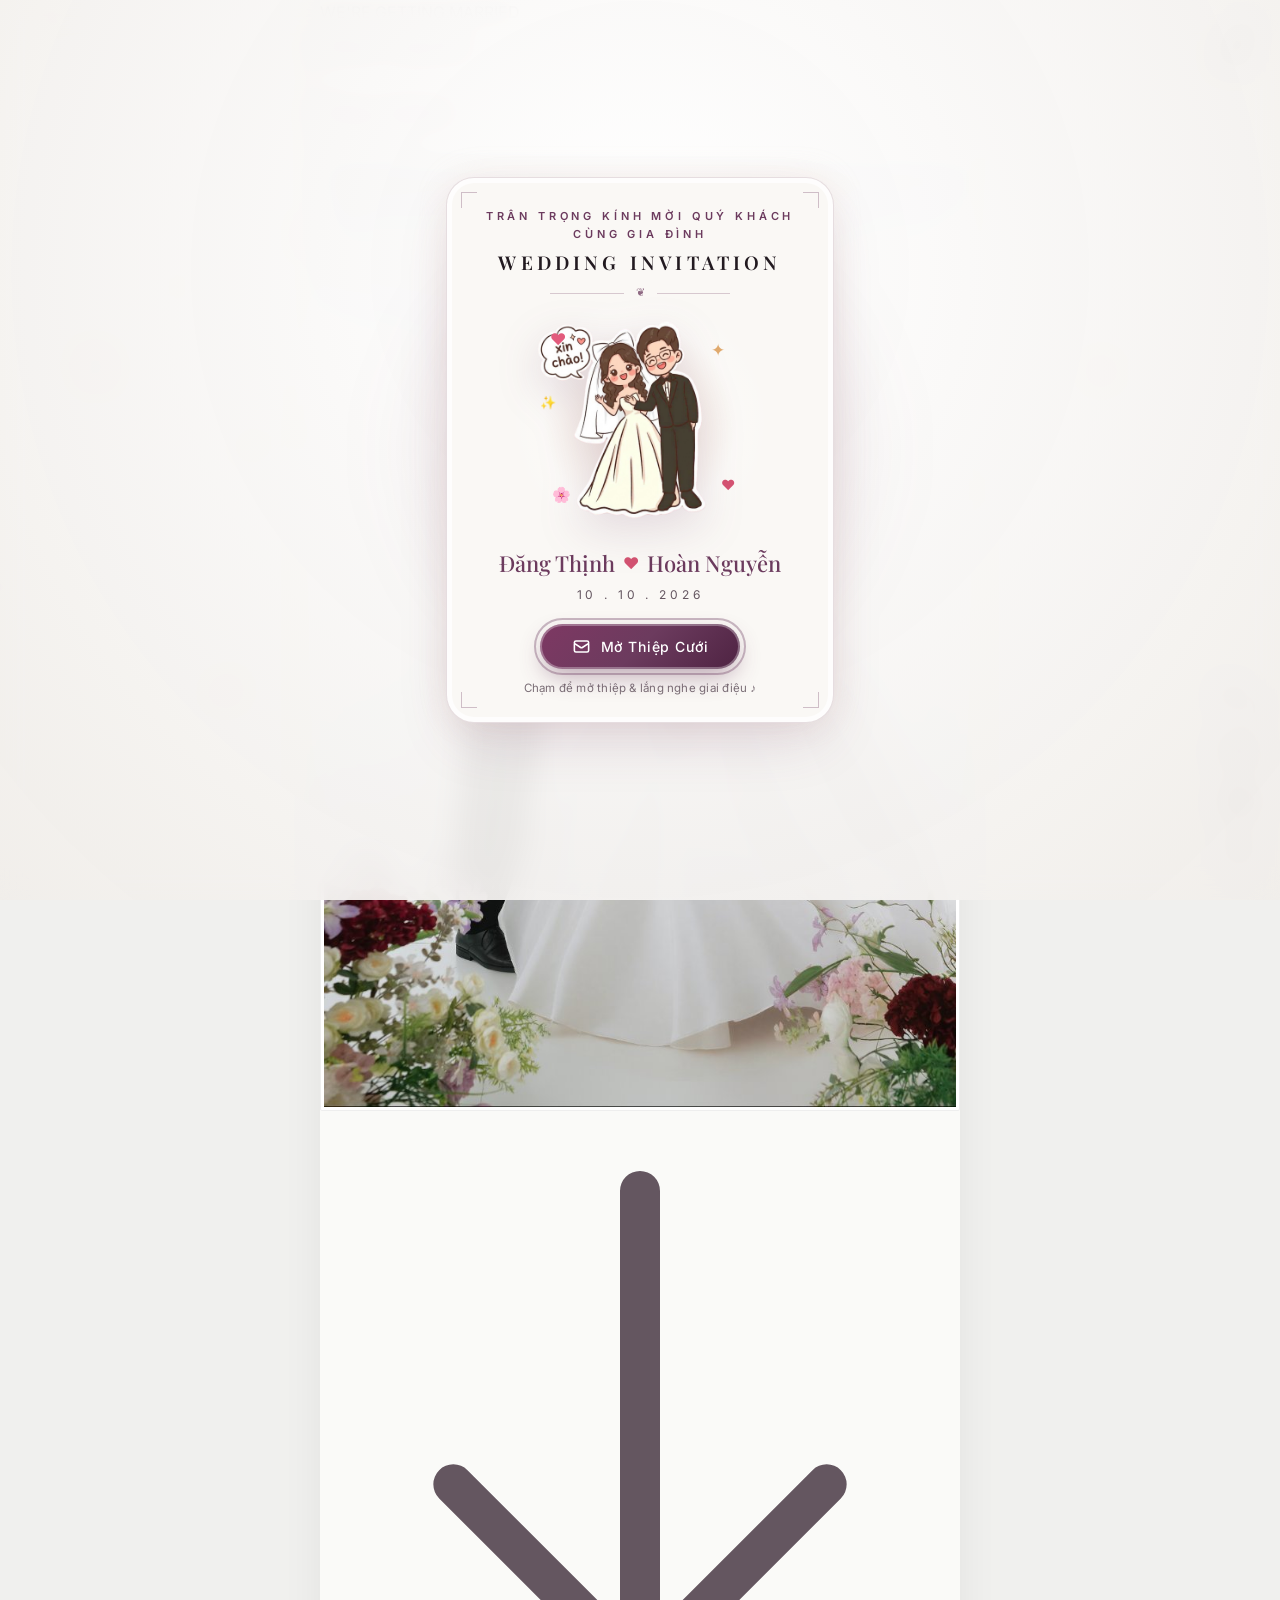
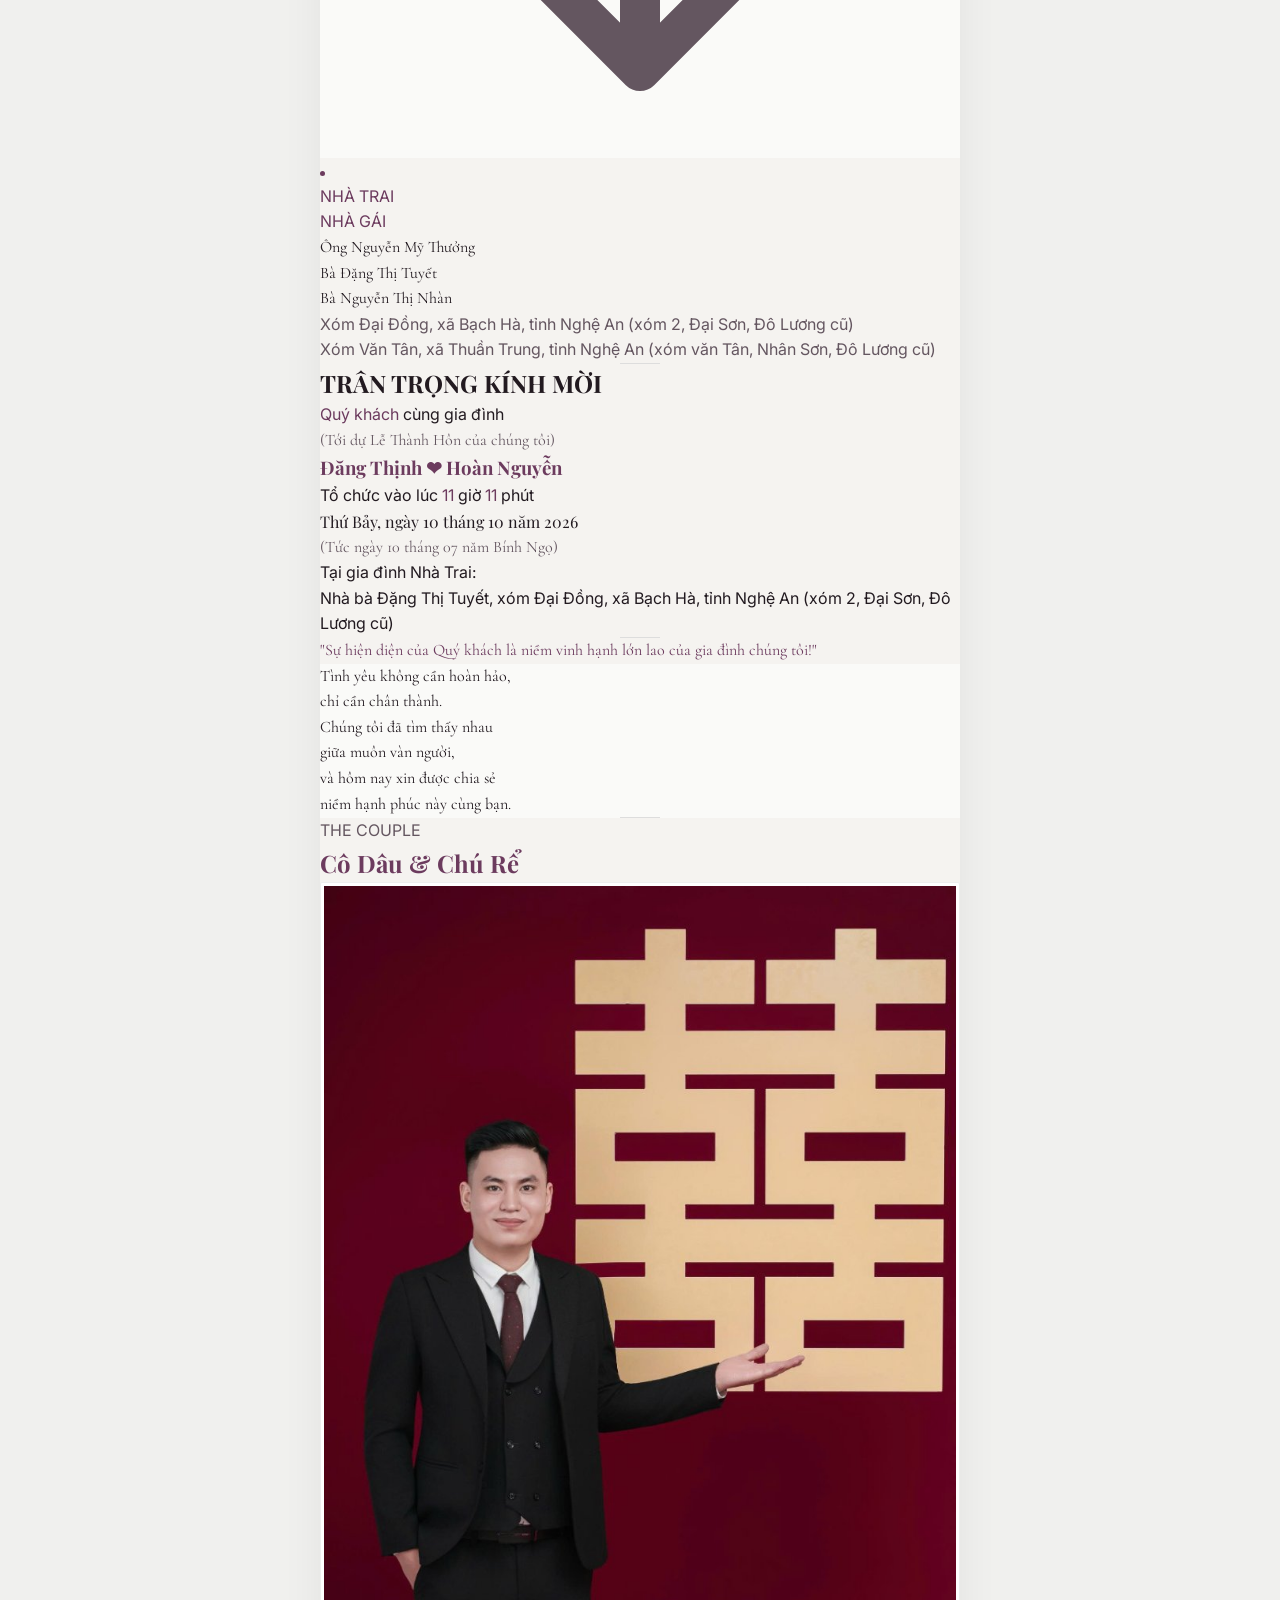
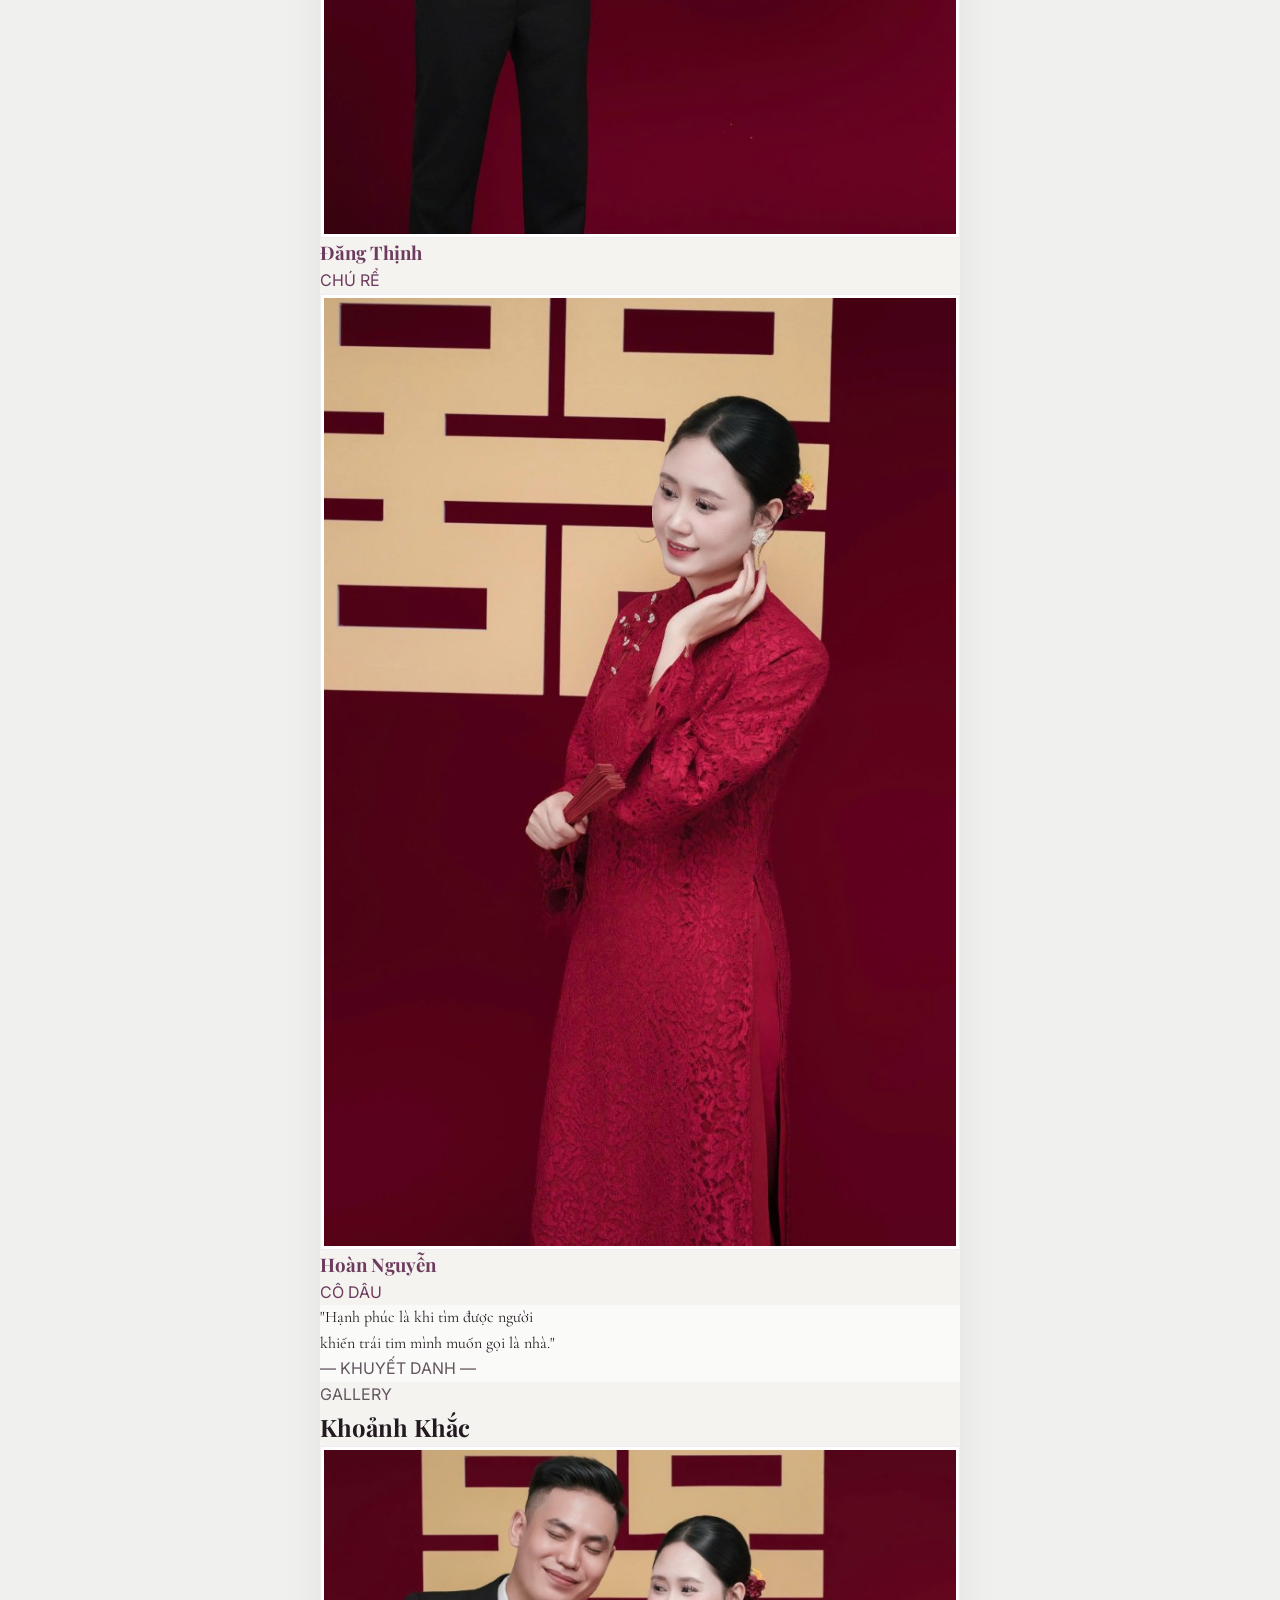
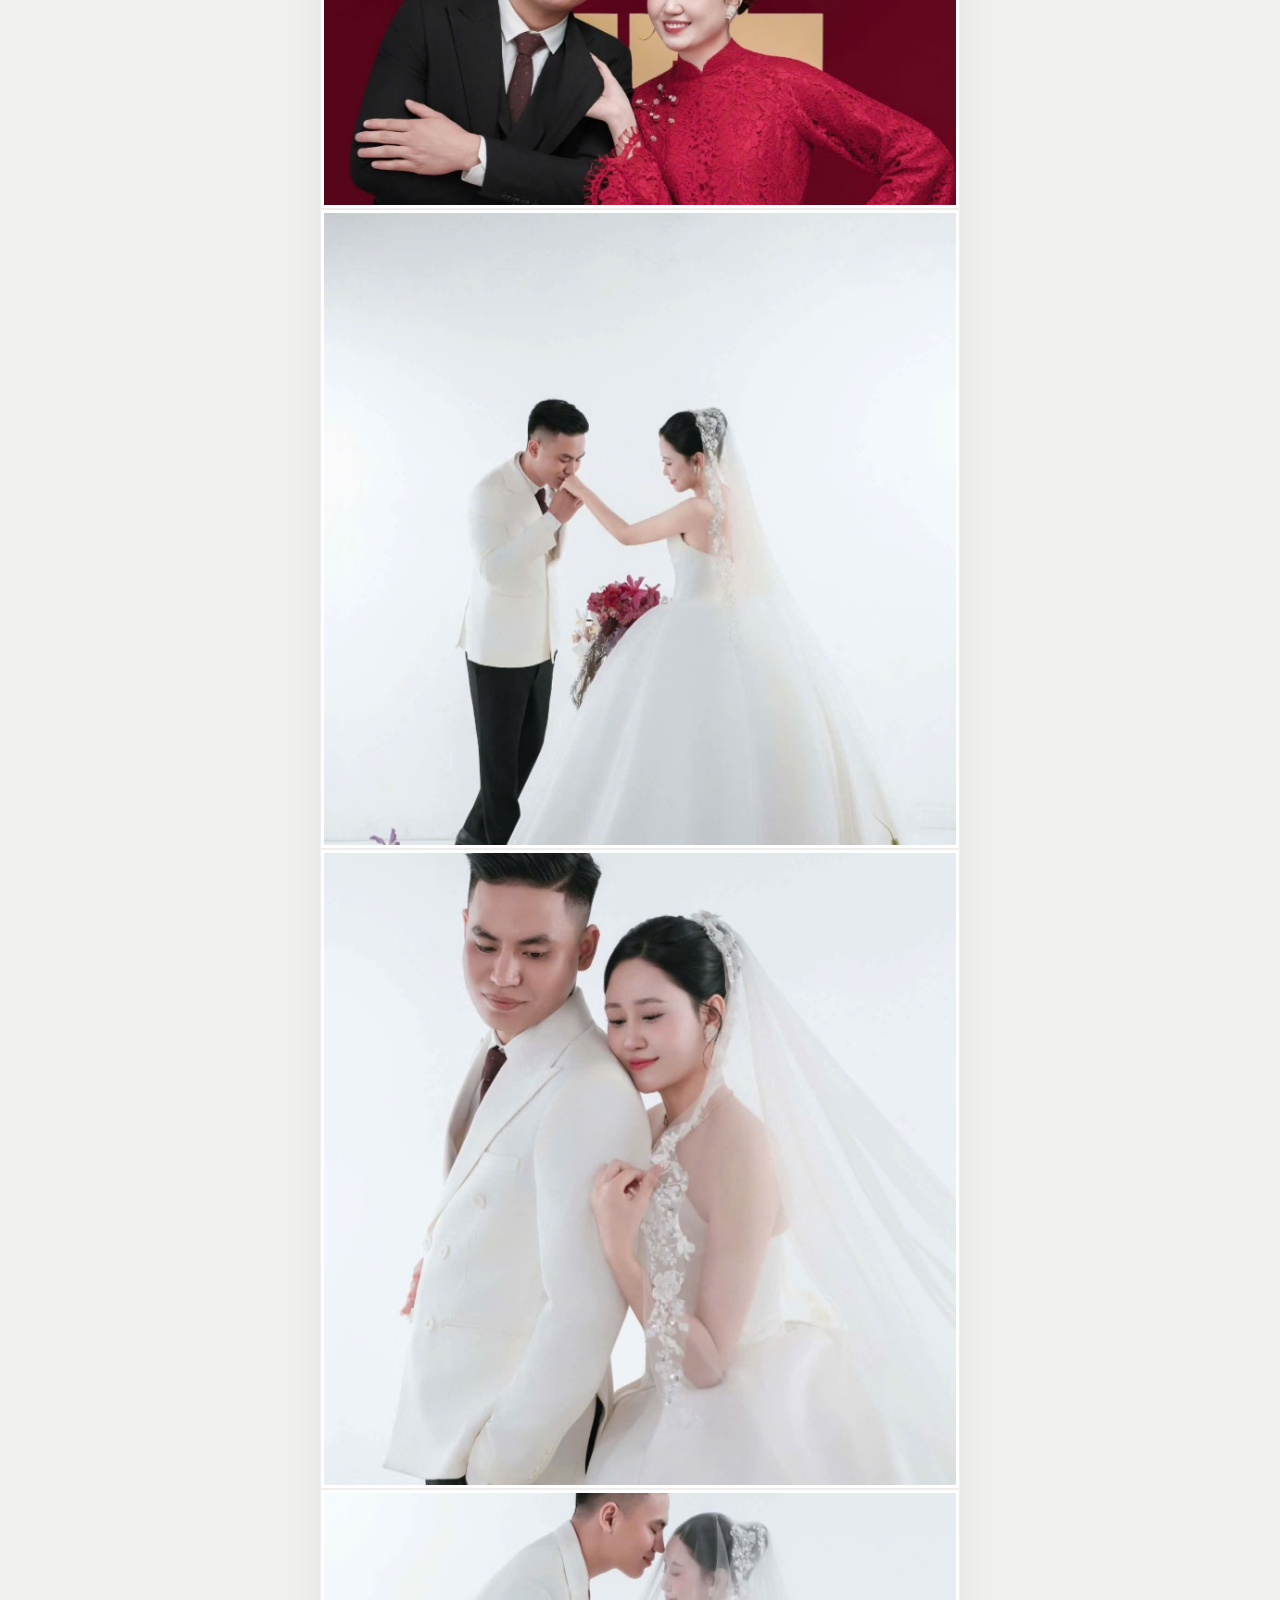
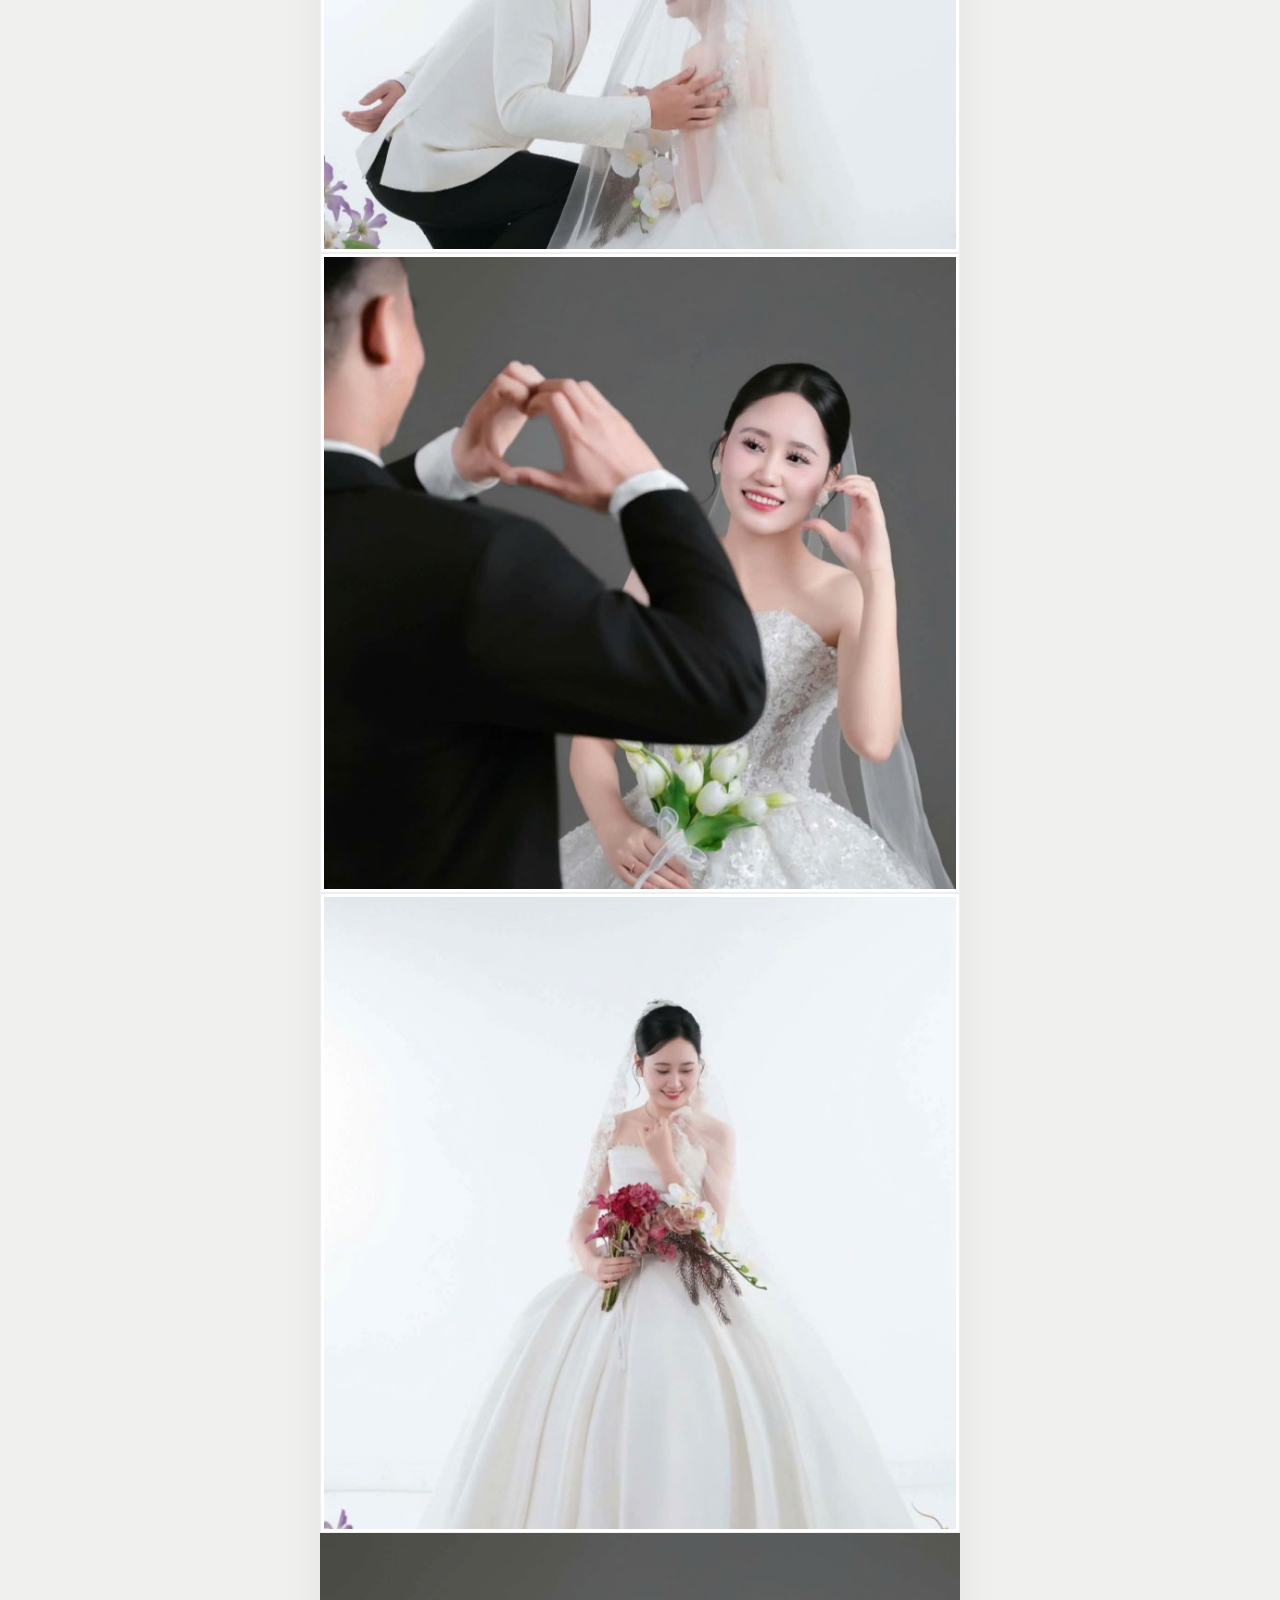
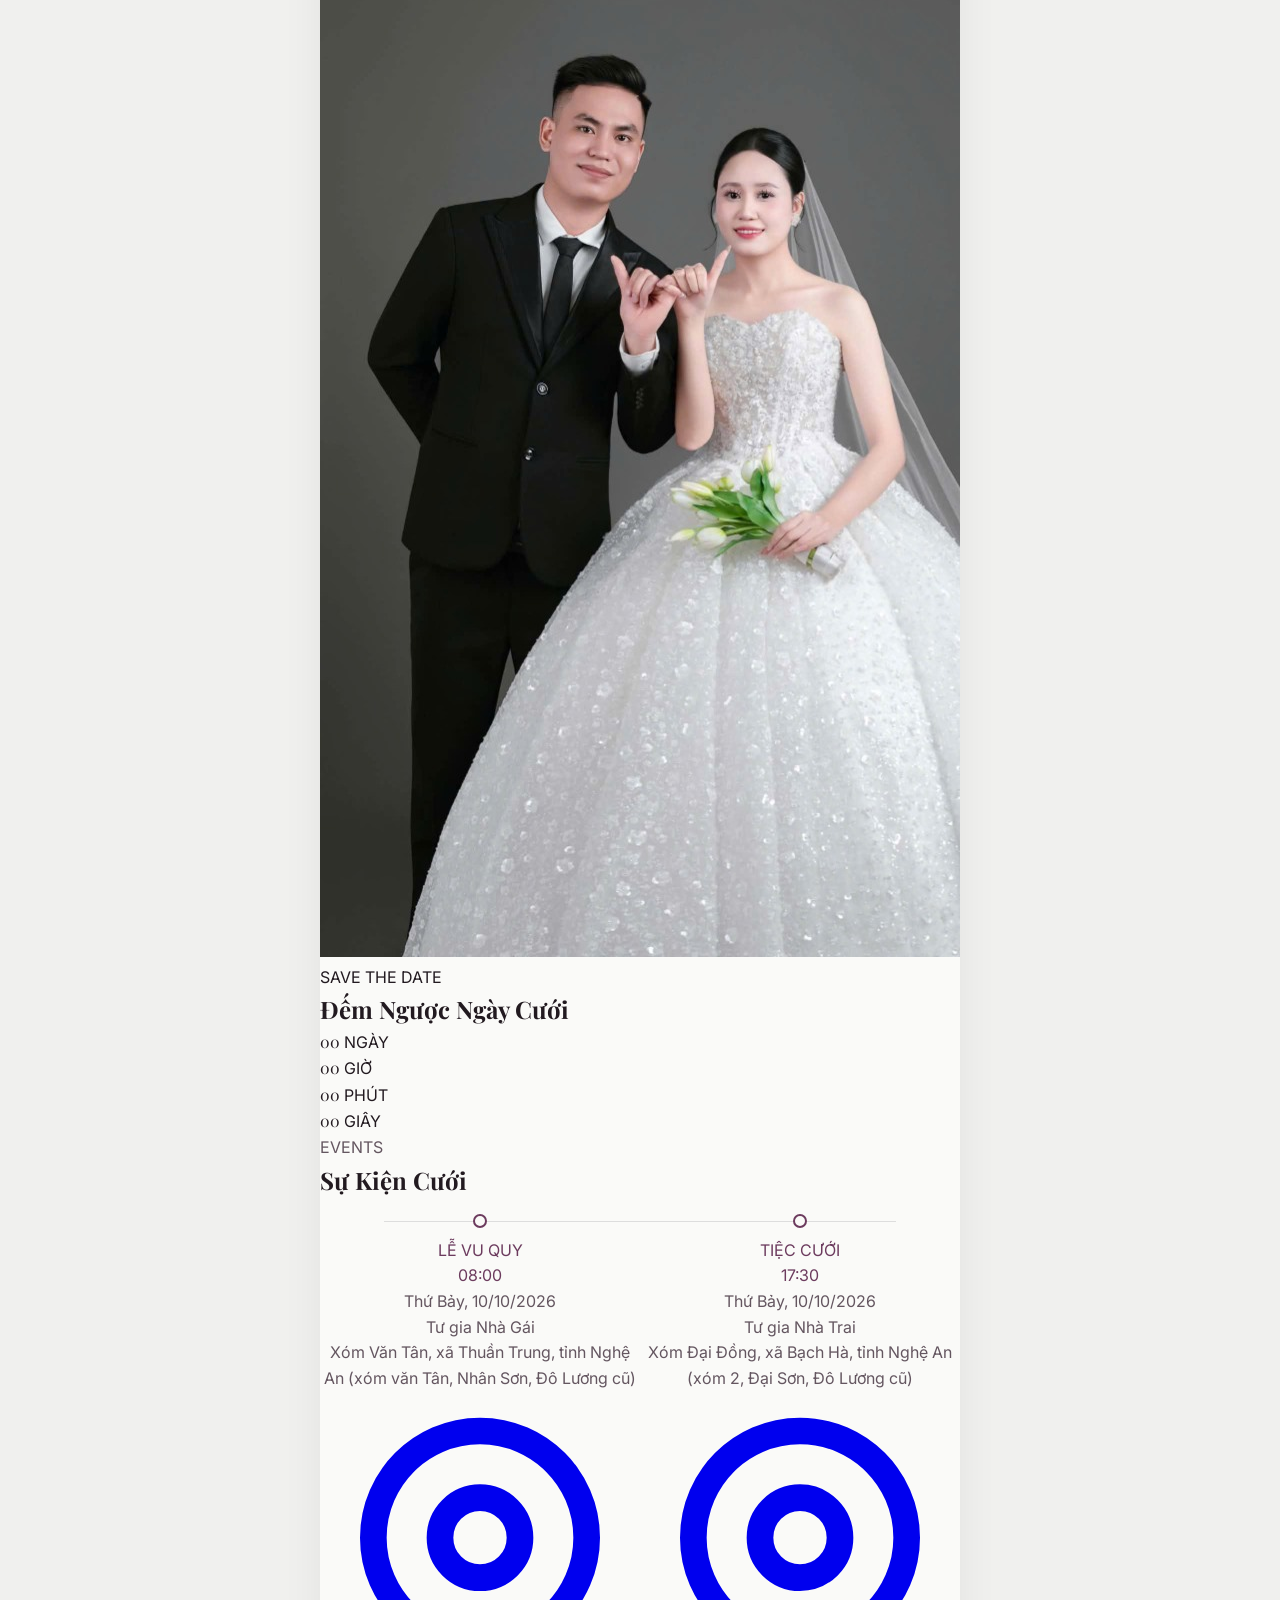
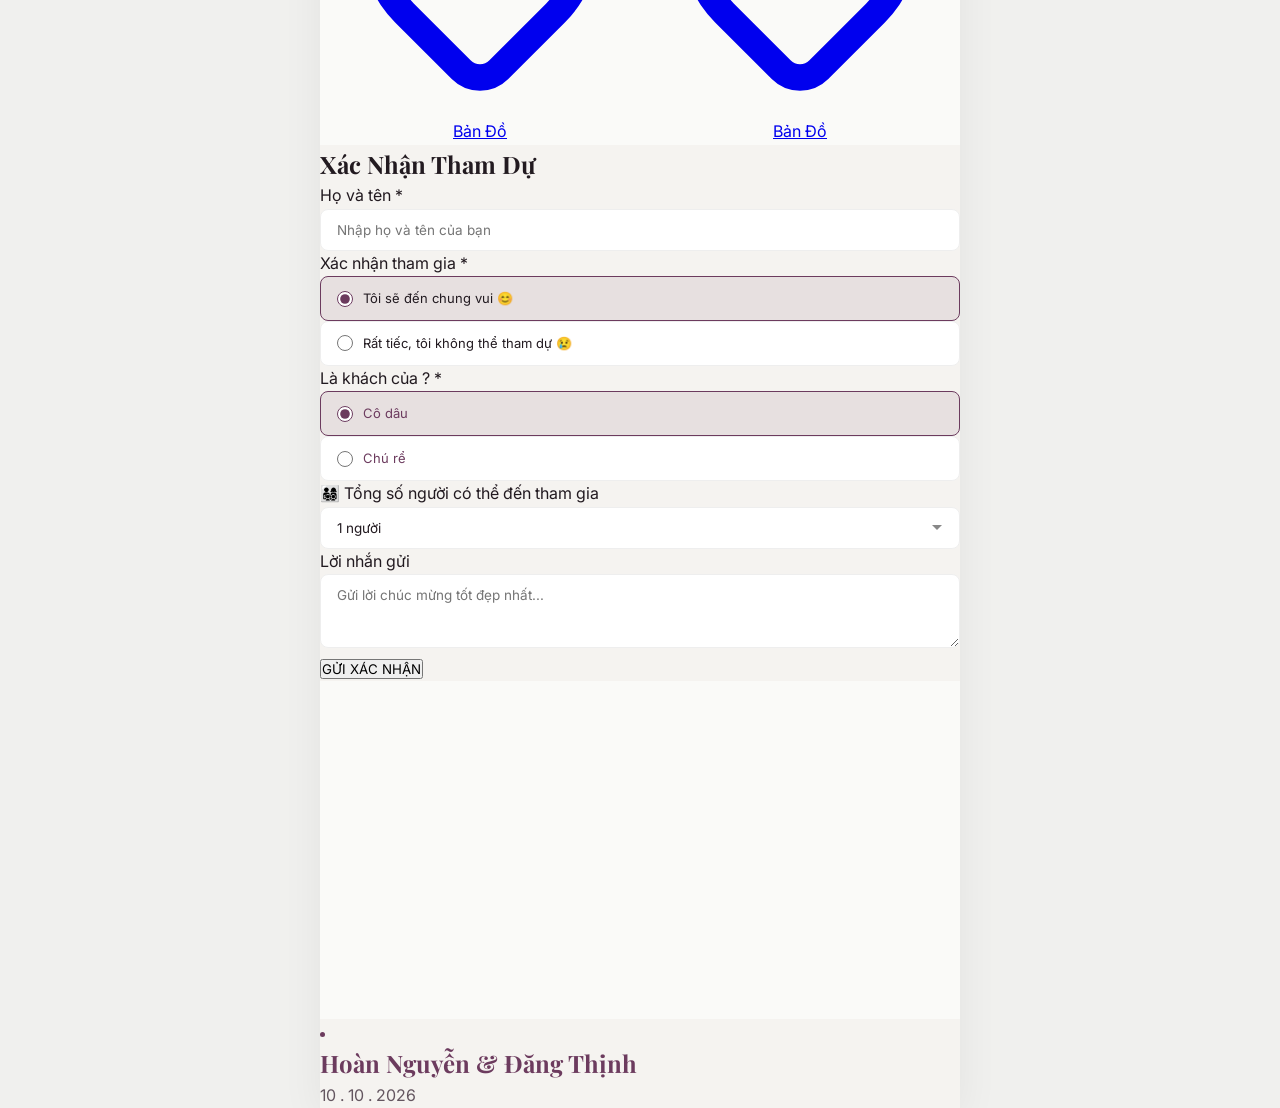
==== commit 17f81af1: "style: bo in dam danh xung trong loi chuc phuc chan trang" ====
--- a/index.html
+++ b/index.html
@@ -258,7 +258,7 @@
         <!-- Closing blessing -->
         <p class="font-script text-rose text-base italic leading-relaxed max-w-sm mx-auto"
           data-bind="invitation-blessing">
-          "Sự hiện diện của <span class="admin-field-autogen-inline select-none font-semibold text-rose" data-bind-pronoun="blessing-pronoun" title="🔒 Danh xưng sẽ tự động đổi theo khách">Quý khách</span> là niềm vinh hạnh lớn lao của gia đình chúng tôi!"
+          "Sự hiện diện của <span class="admin-field-autogen-inline select-none font-normal" data-bind-pronoun="blessing-pronoun" title="🔒 Danh xưng sẽ tự động đổi theo khách">Quý khách</span> là niềm vinh hạnh lớn lao của gia đình chúng tôi!"
         </p>
       </div>
     </section>
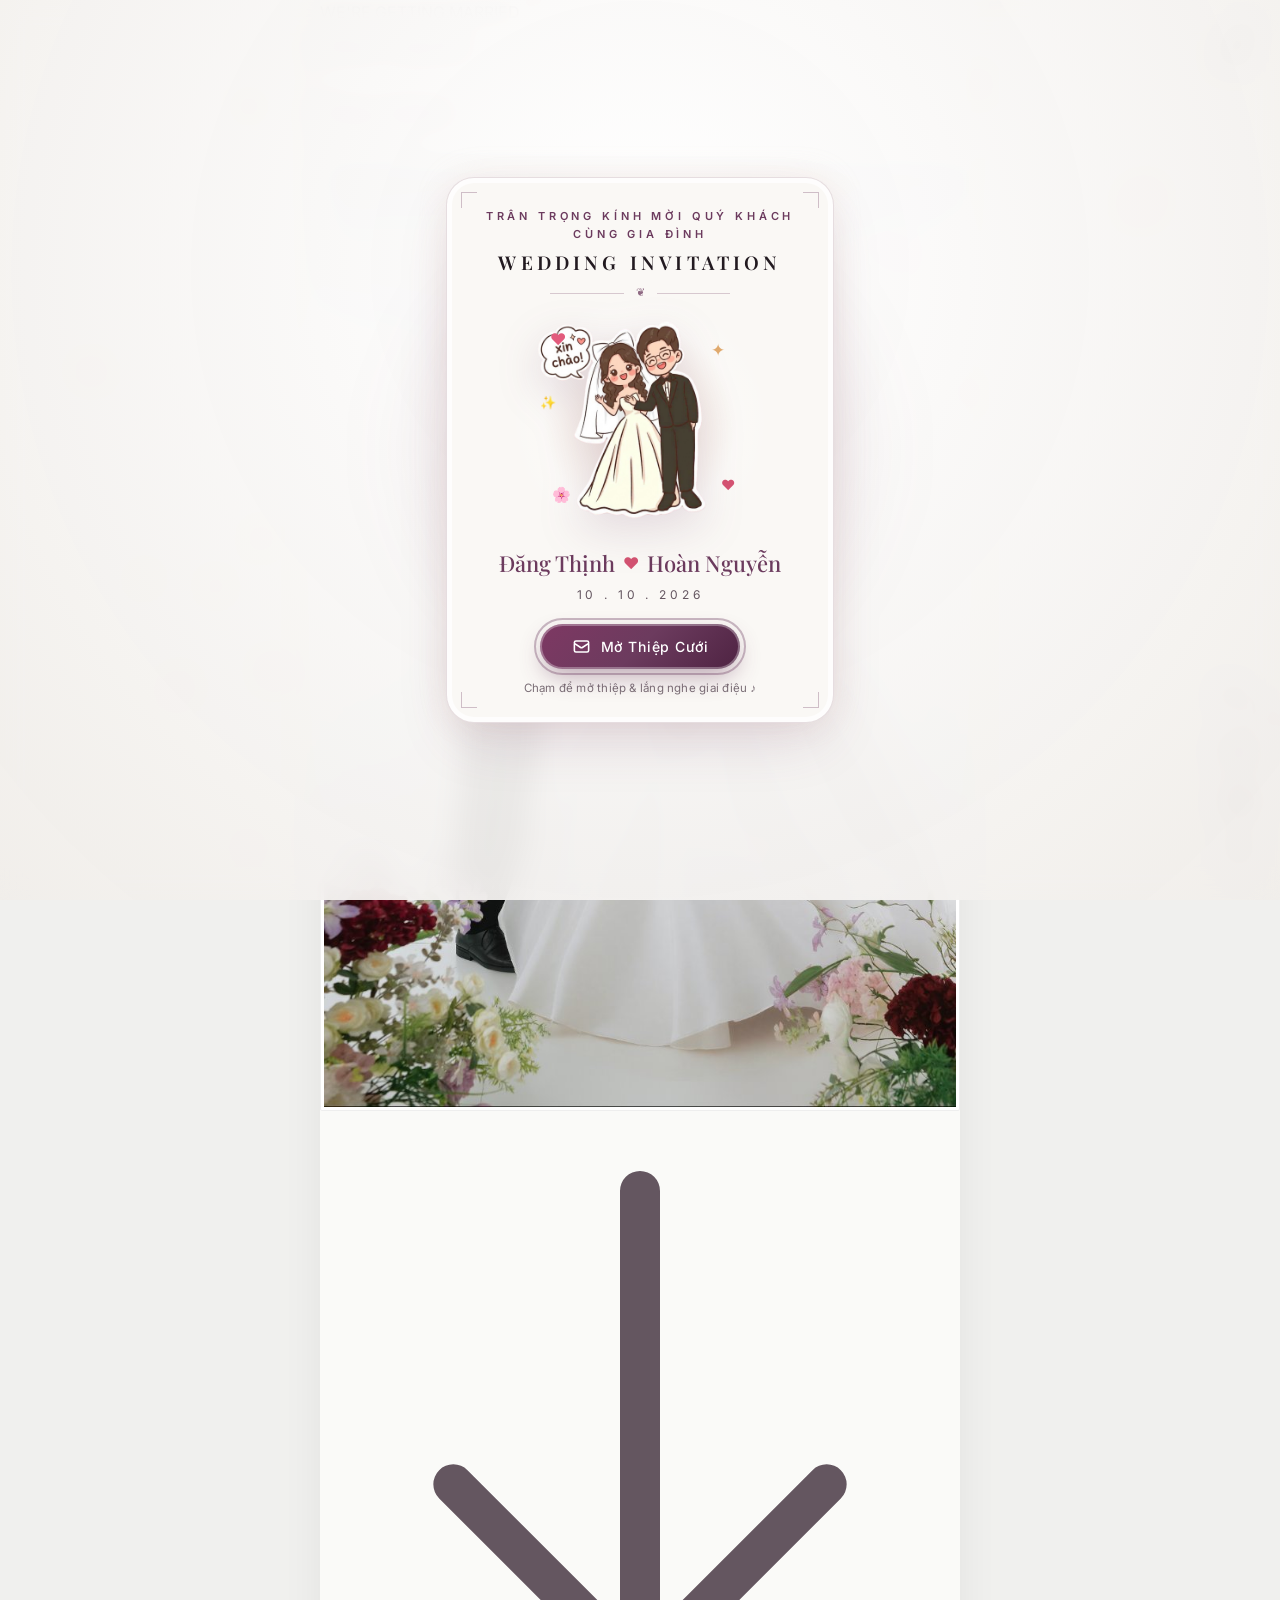
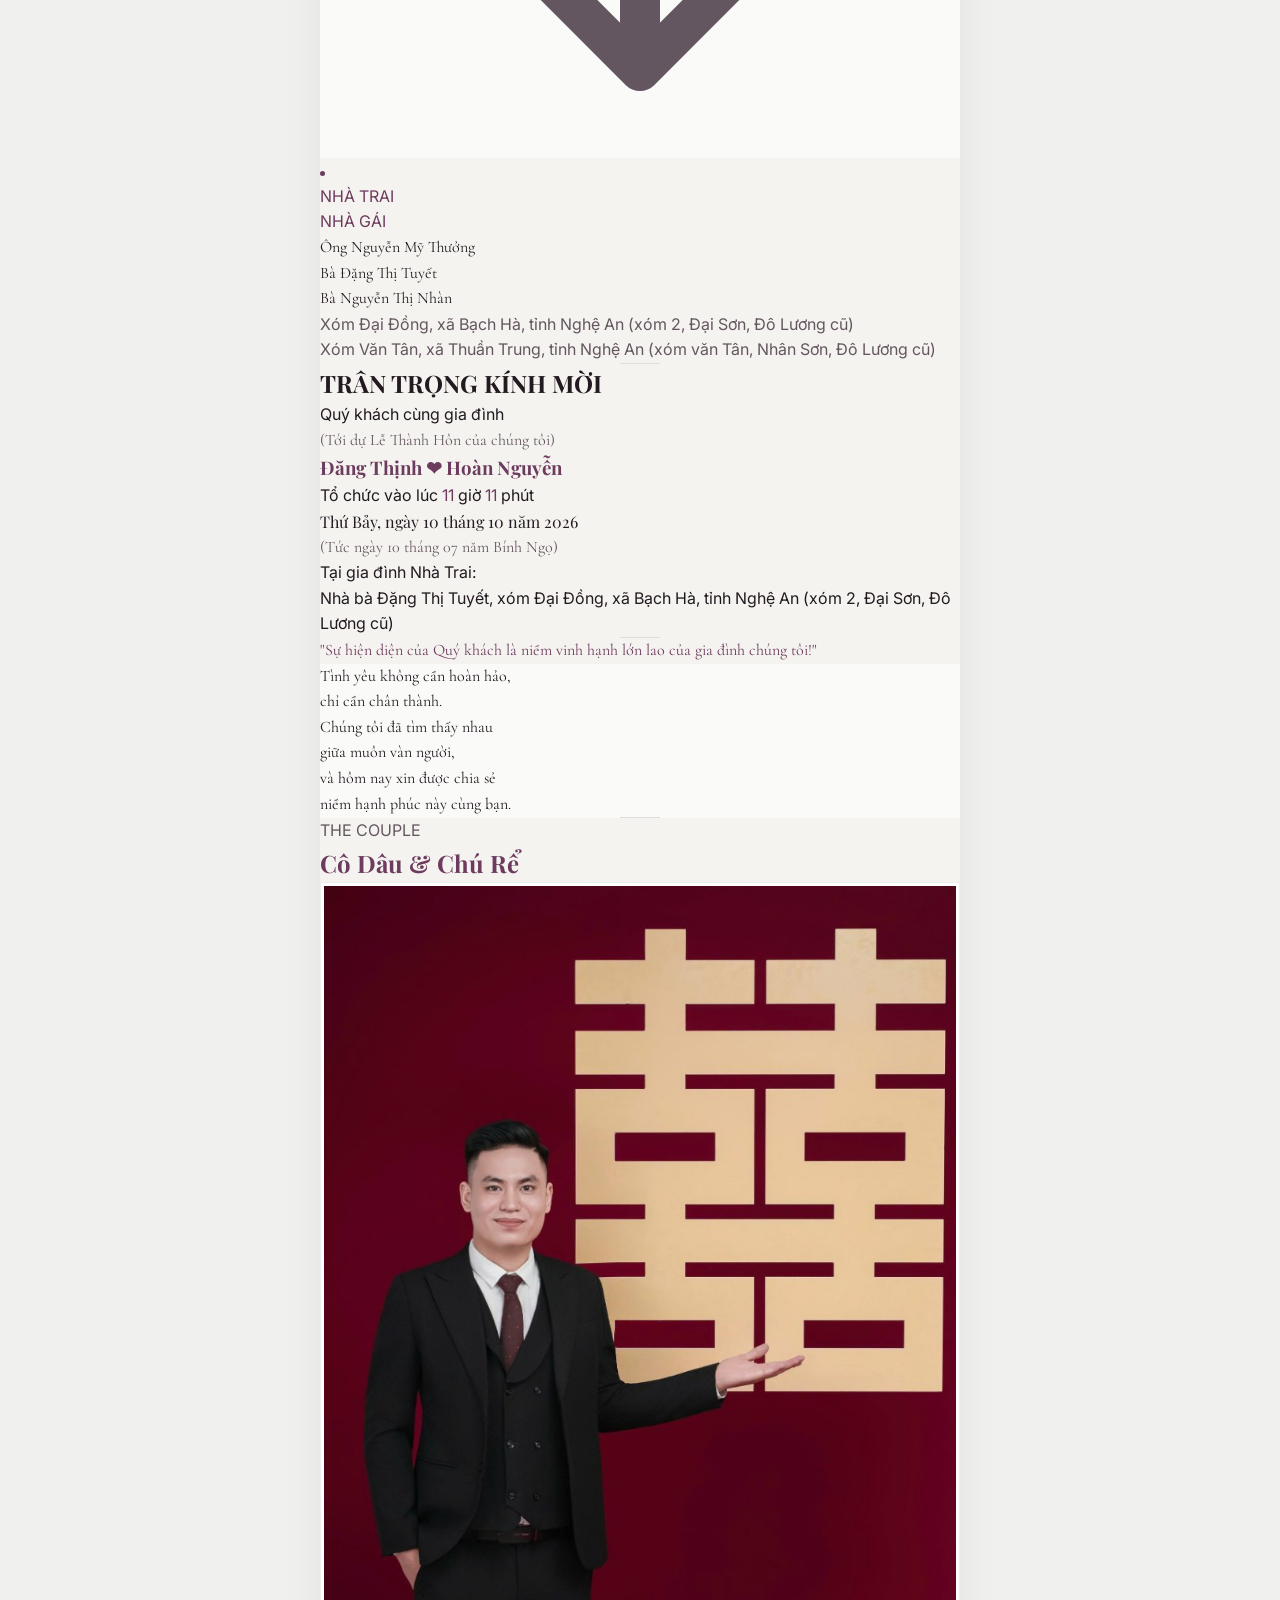
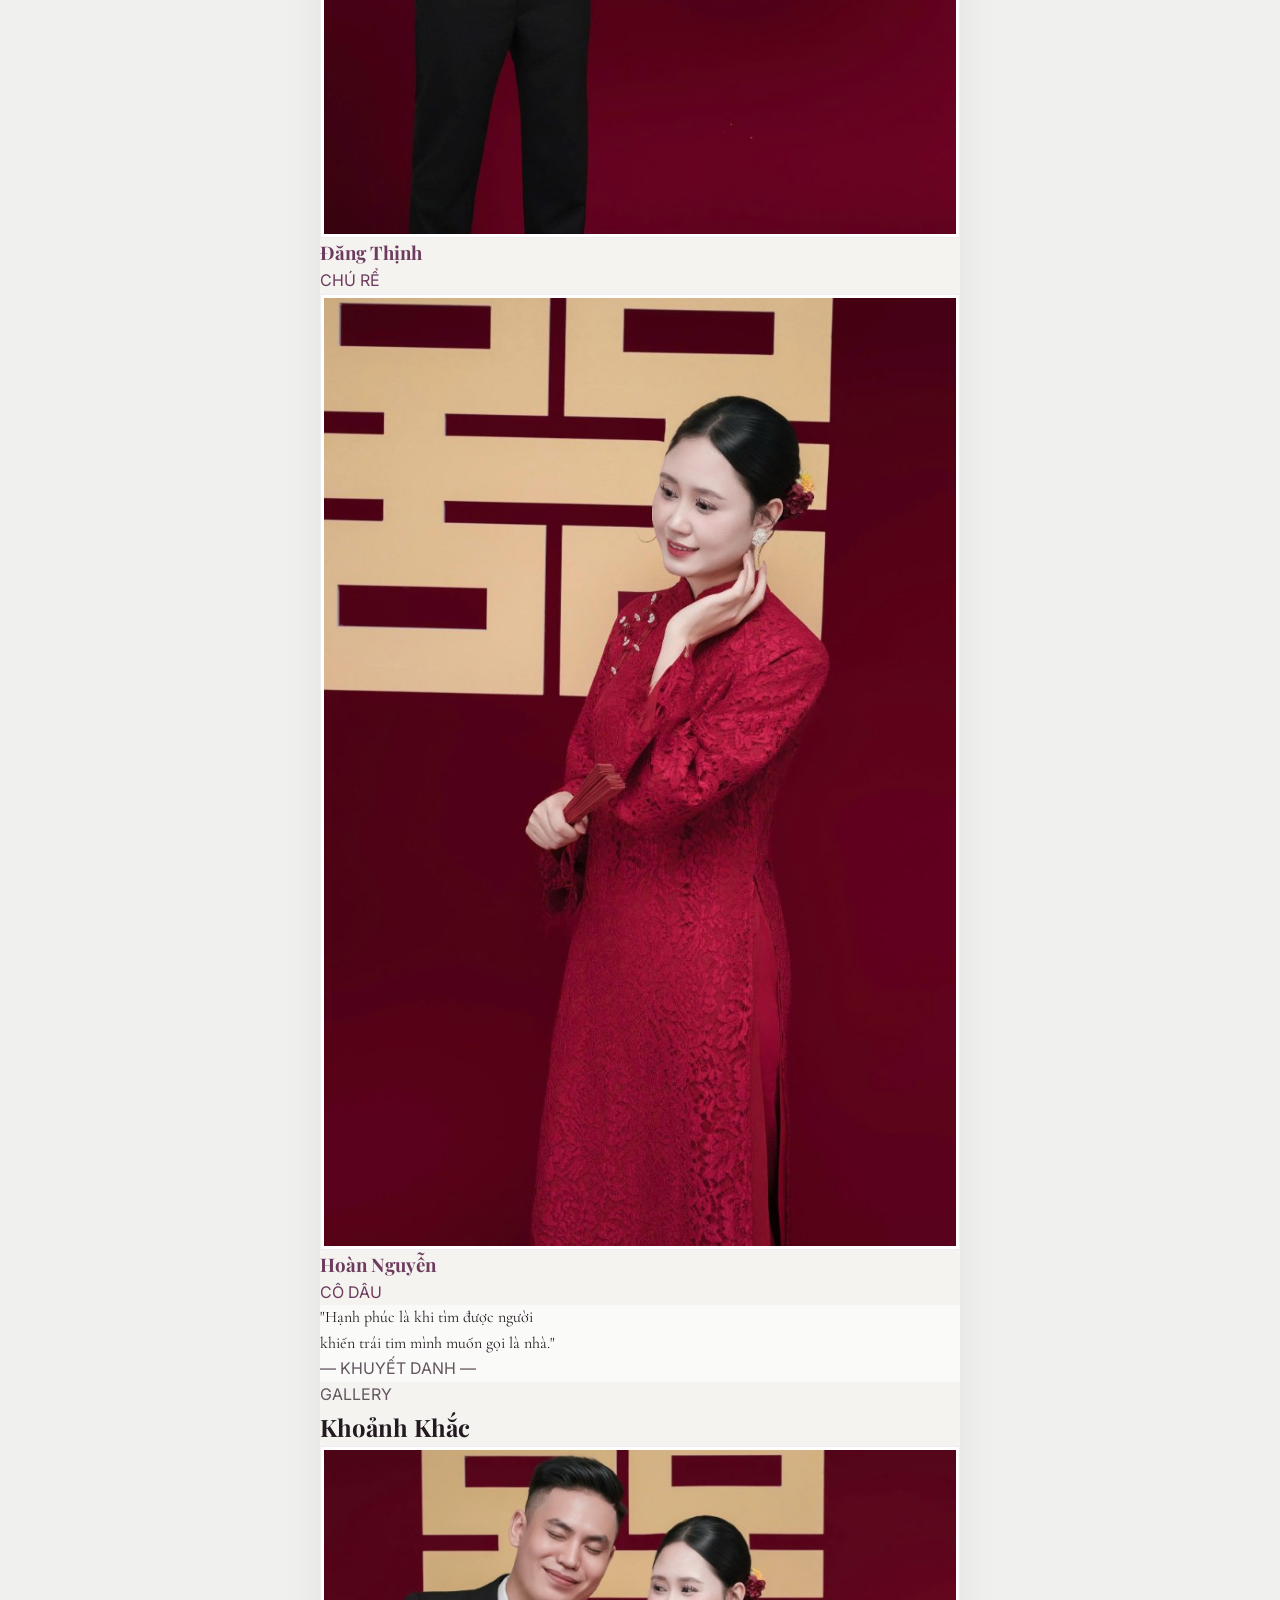
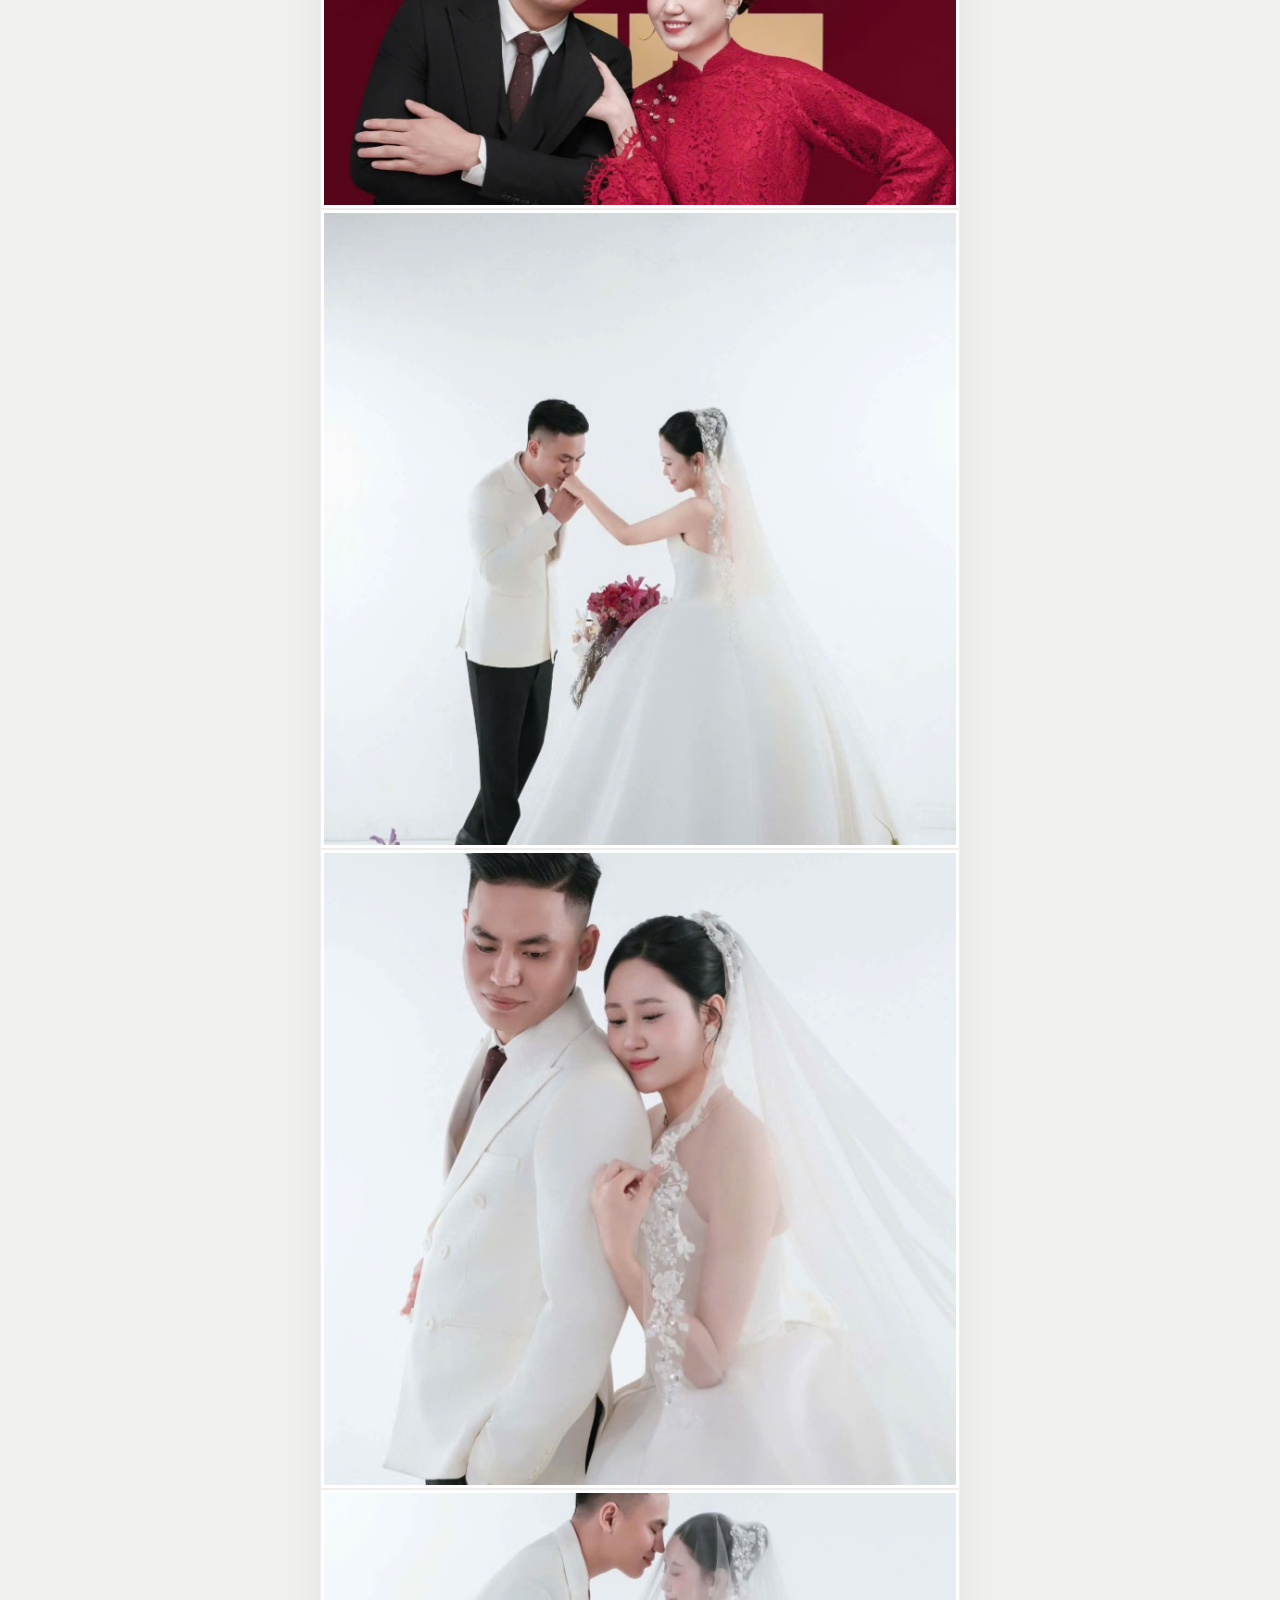
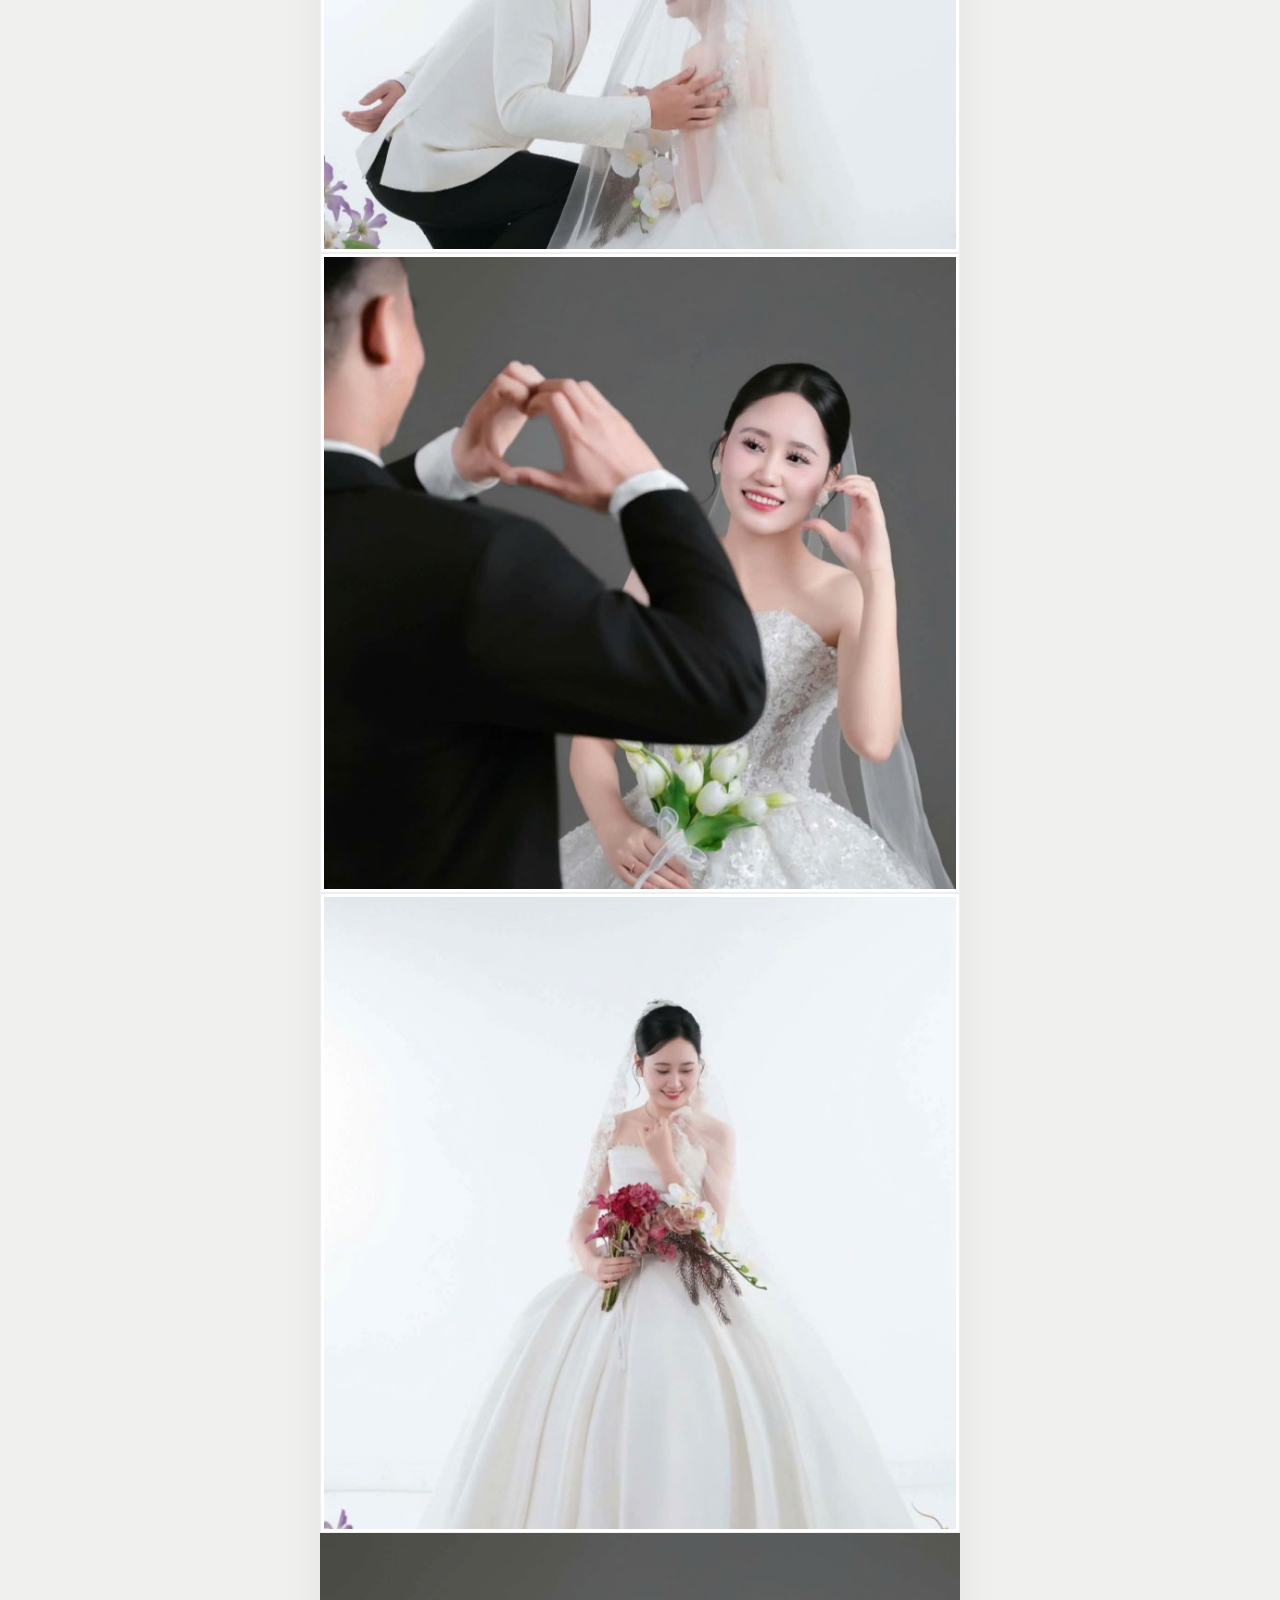
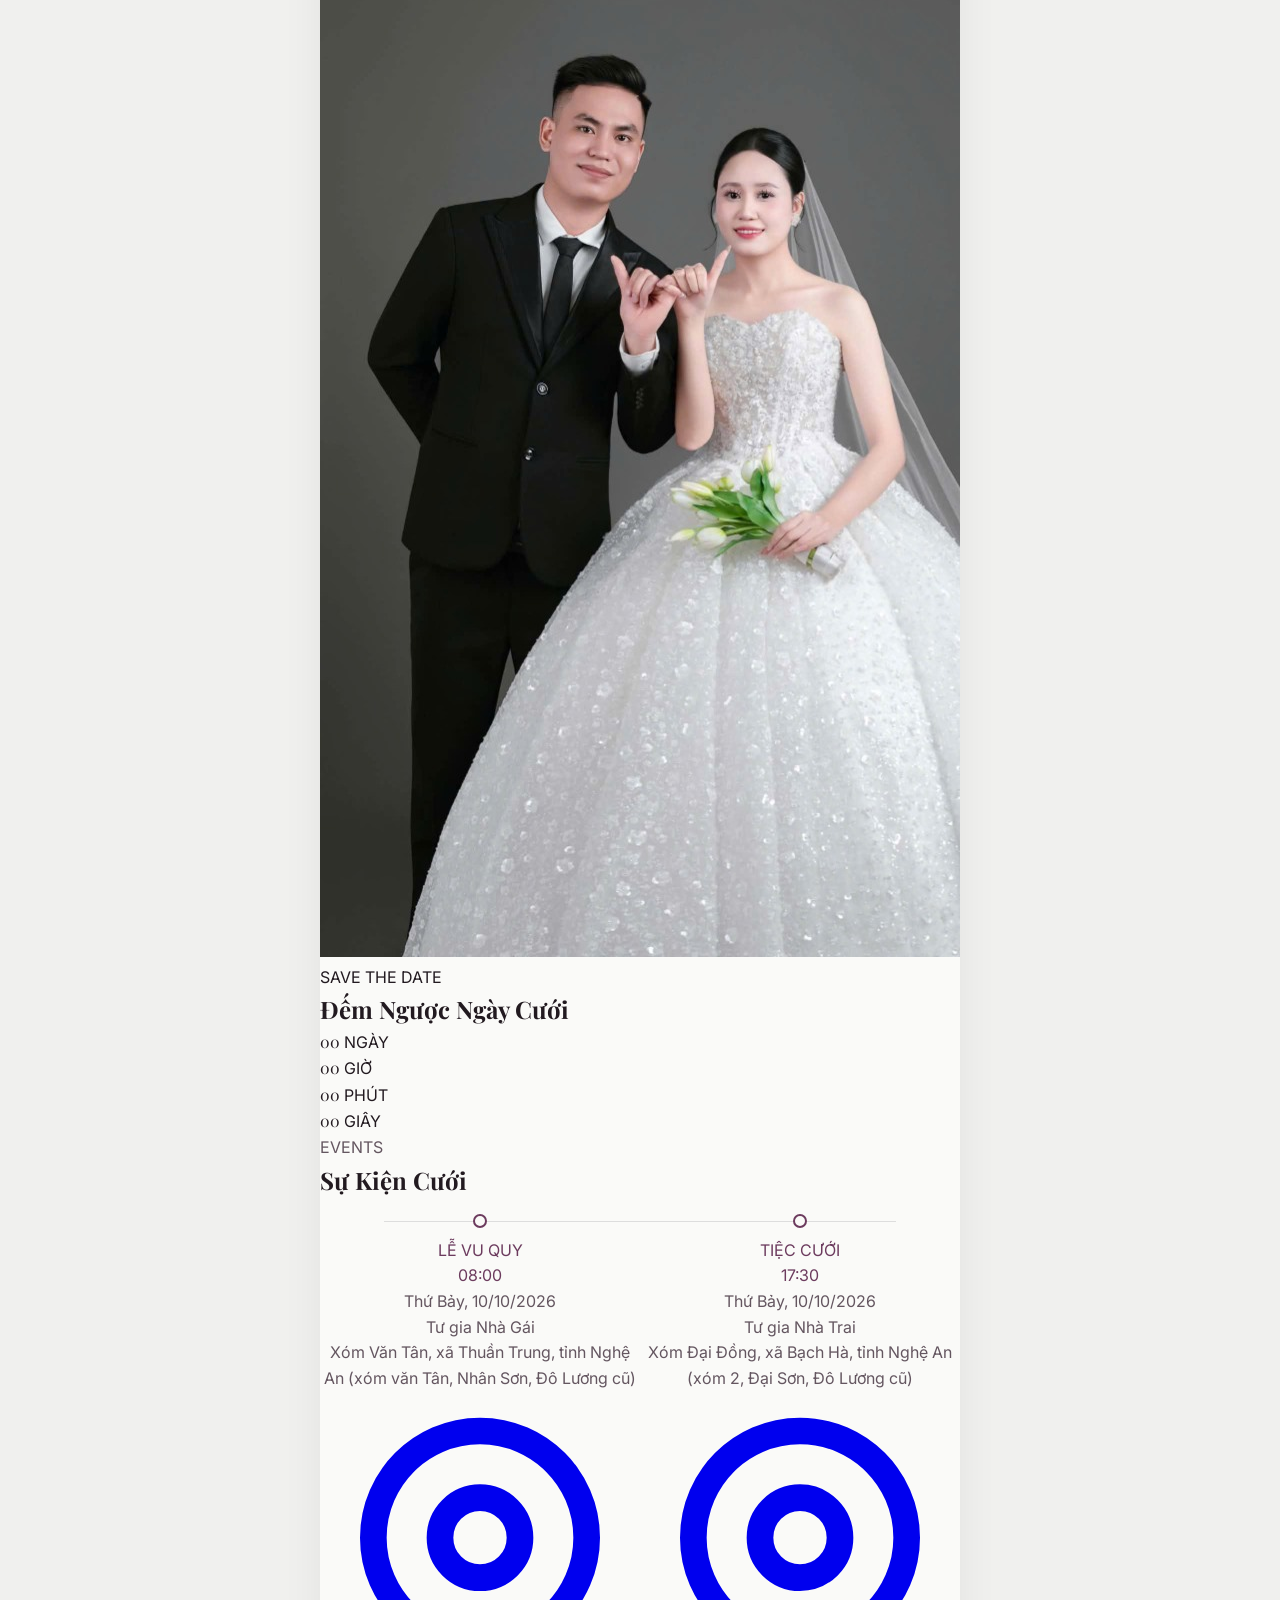
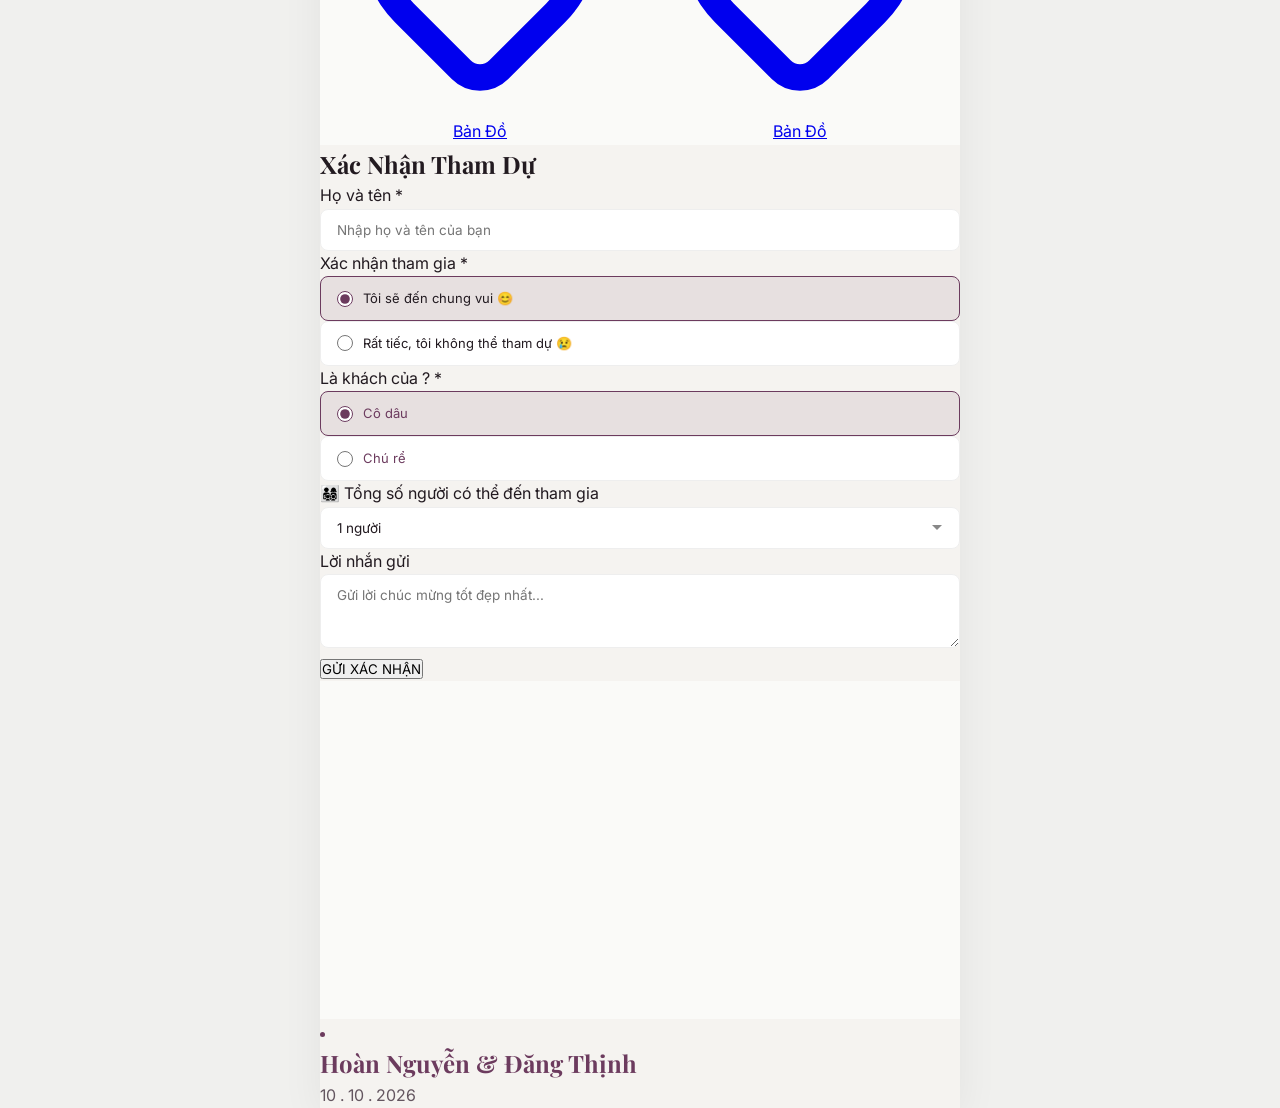
==== commit 858fcbeb: "Dong bo mau sac cau chao thiep moi va khac phuc loi hien thi Quy khach o man hinh mo dau" ====
--- a/index.html
+++ b/index.html
@@ -231,7 +231,7 @@
         <!-- Main Invitation Heading -->
         <h2 class="font-display text-2xl text-dark font-semibold tracking-wide mb-2" data-bind="invitation-heading">TRÂN
           TRỌNG KÍNH MỜI</h2>
-        <p class="font-sans text-dark text-sm font-medium mb-1"><span class="admin-field-autogen-inline select-none font-semibold text-rose" data-bind-pronoun="invitation-guest-pronoun" title="🔒 Danh xưng & tên khách mời sẽ tự động đổi khi gửi thiệp">Quý khách</span> <span data-bind="invitation-guest-suffix" title="Nhấp để sửa (ví dụ: cùng gia đình, và người thương...)">cùng gia đình</span></p>
+        <p class="font-sans text-dark text-sm font-medium mb-1"><span class="admin-field-autogen-inline select-none font-semibold text-dark" data-bind-pronoun="invitation-guest-pronoun" title="🔒 Danh xưng & tên khách mời sẽ tự động đổi khi gửi thiệp">Quý khách</span> <span data-bind="invitation-guest-suffix" title="Nhấp để sửa (ví dụ: cùng gia đình, và người thương...)">cùng gia đình</span></p>
         <p class="font-script text-muted text-base italic mb-6" data-bind="invitation-subheading">(Tới dự Lễ Thành Hôn
           của chúng tôi)</p>
 
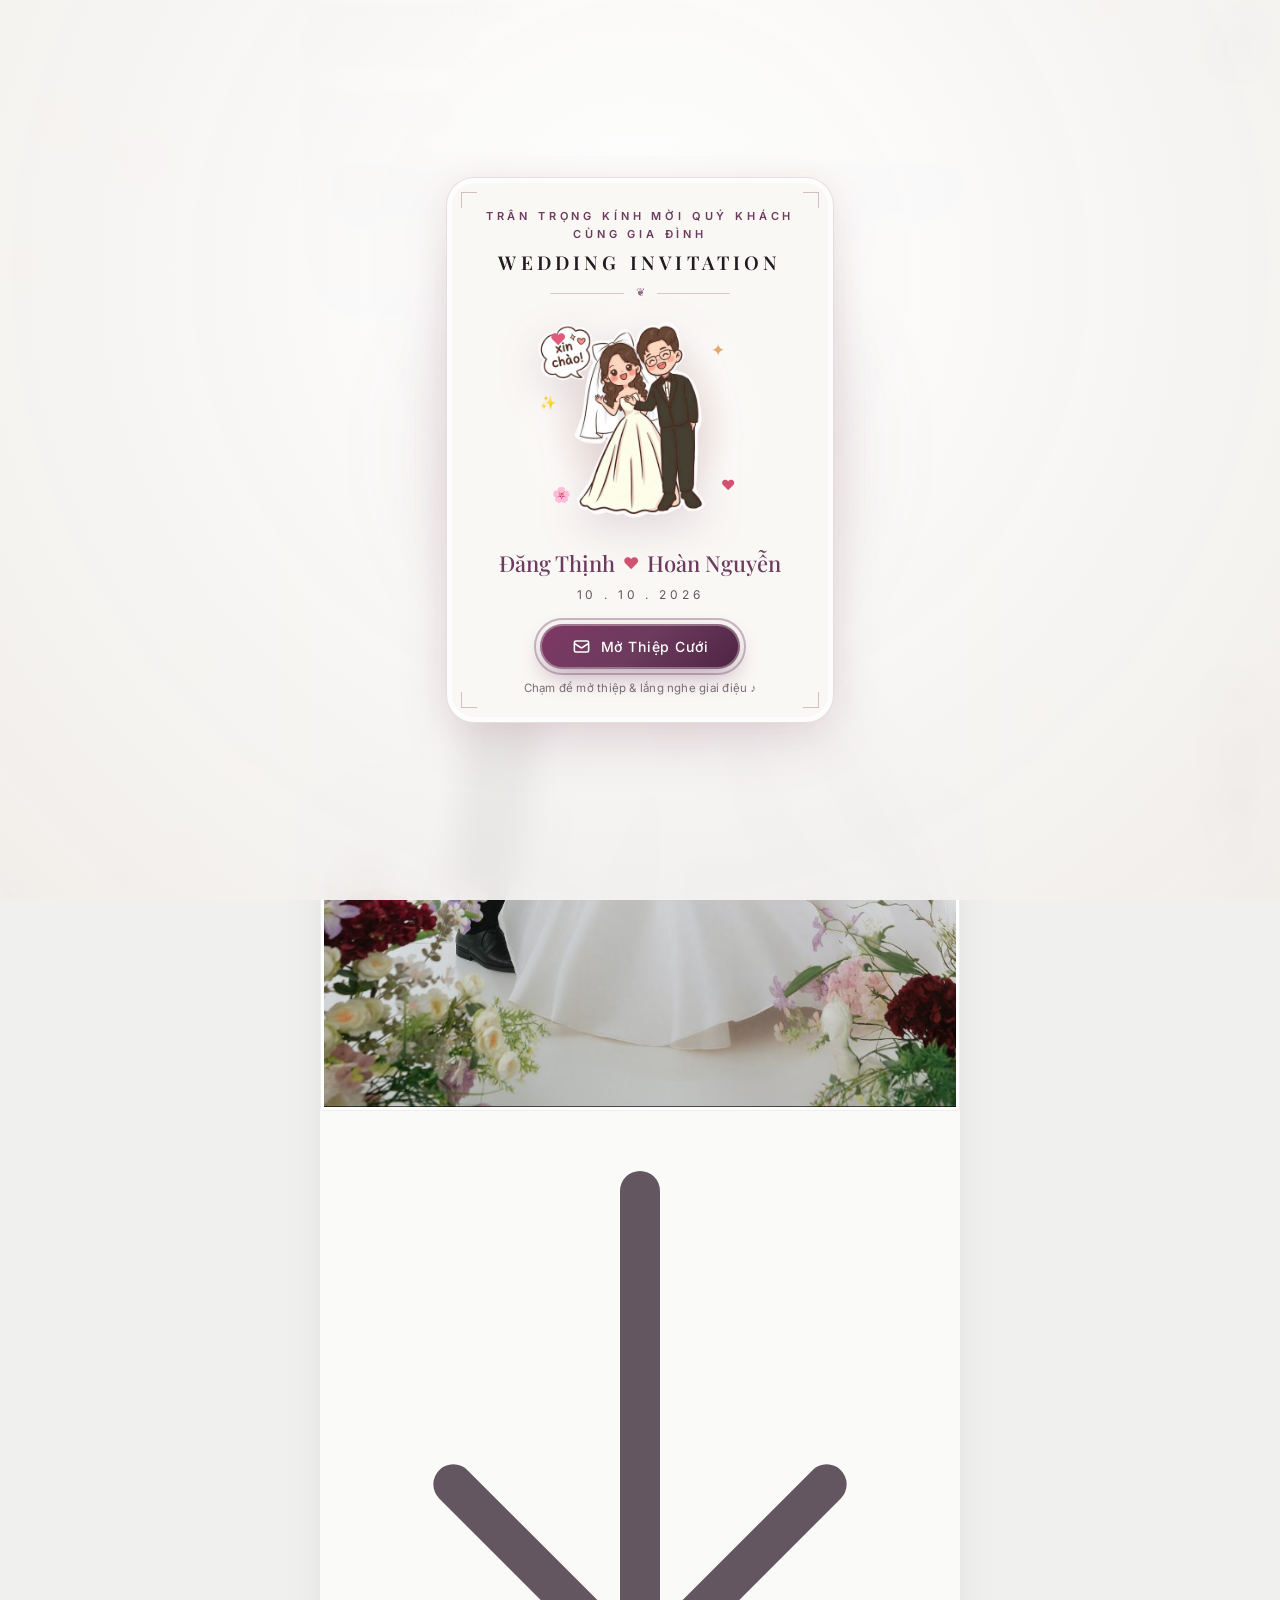
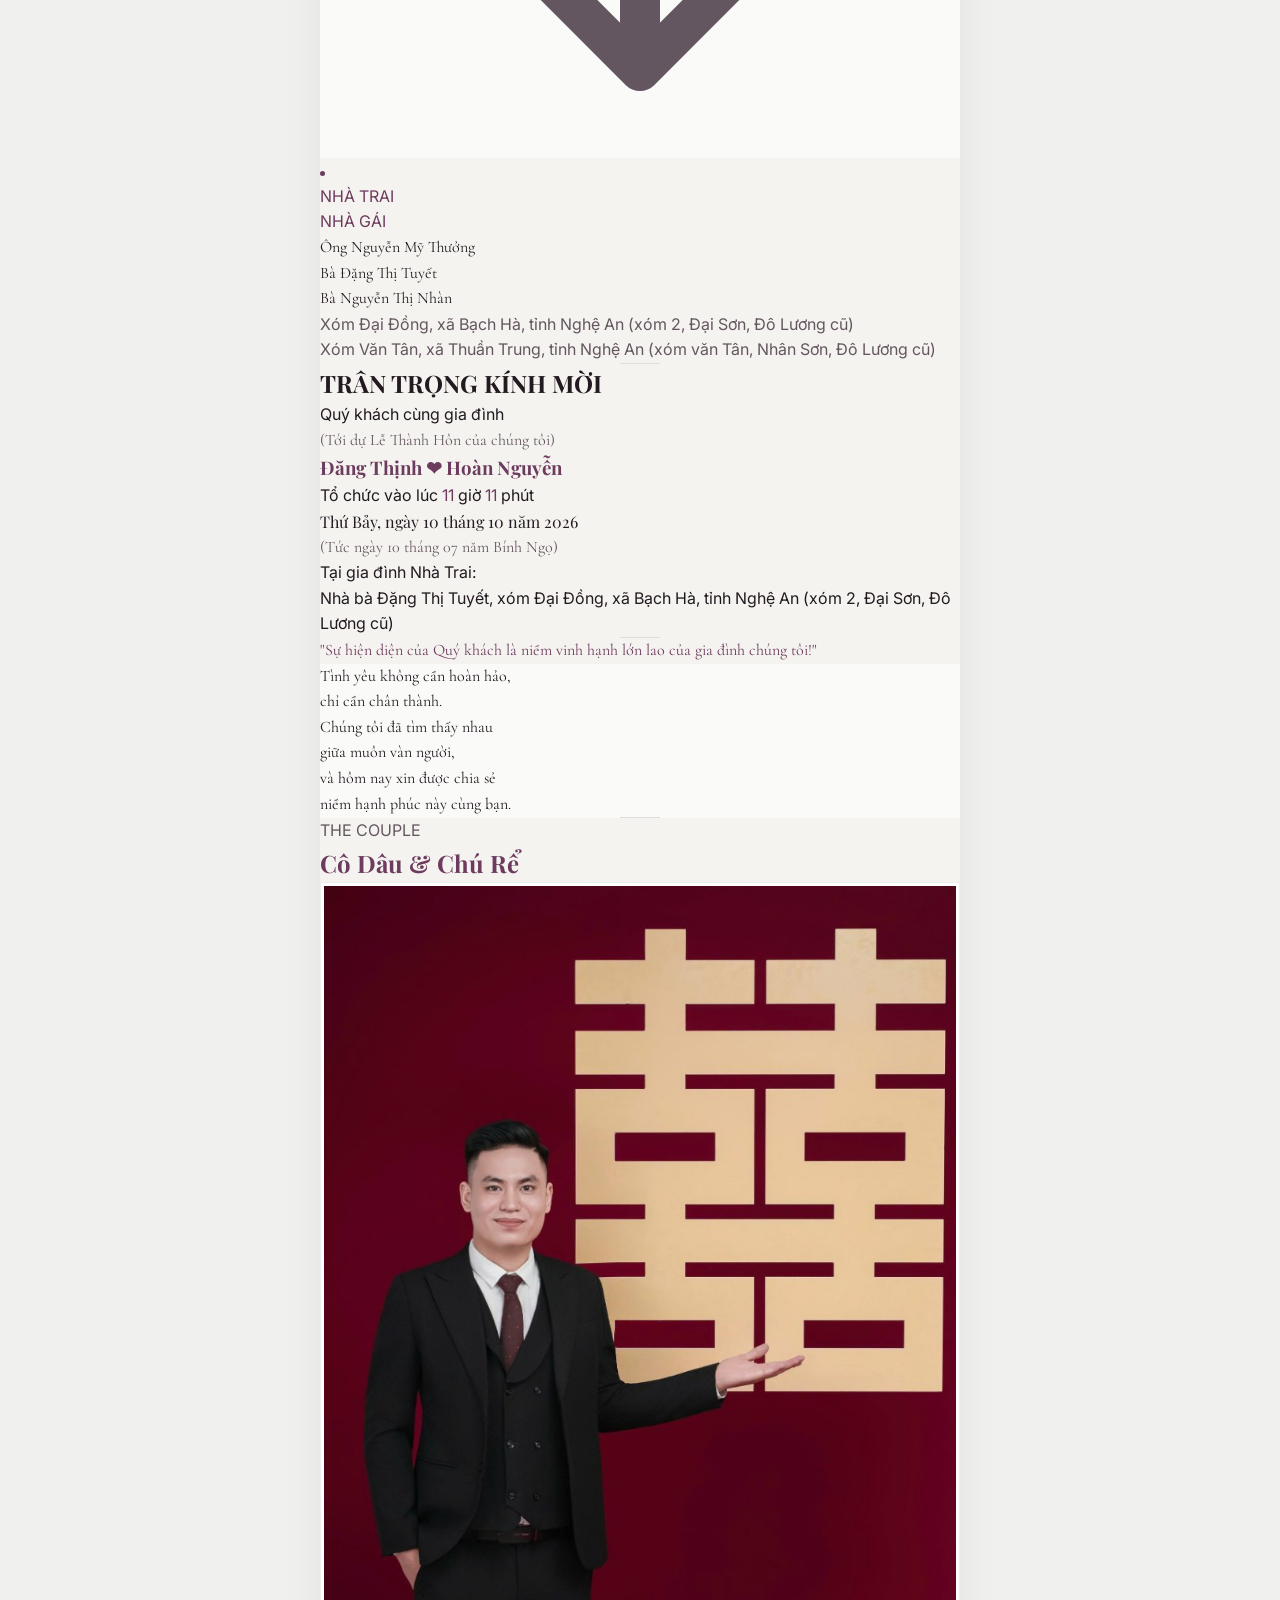
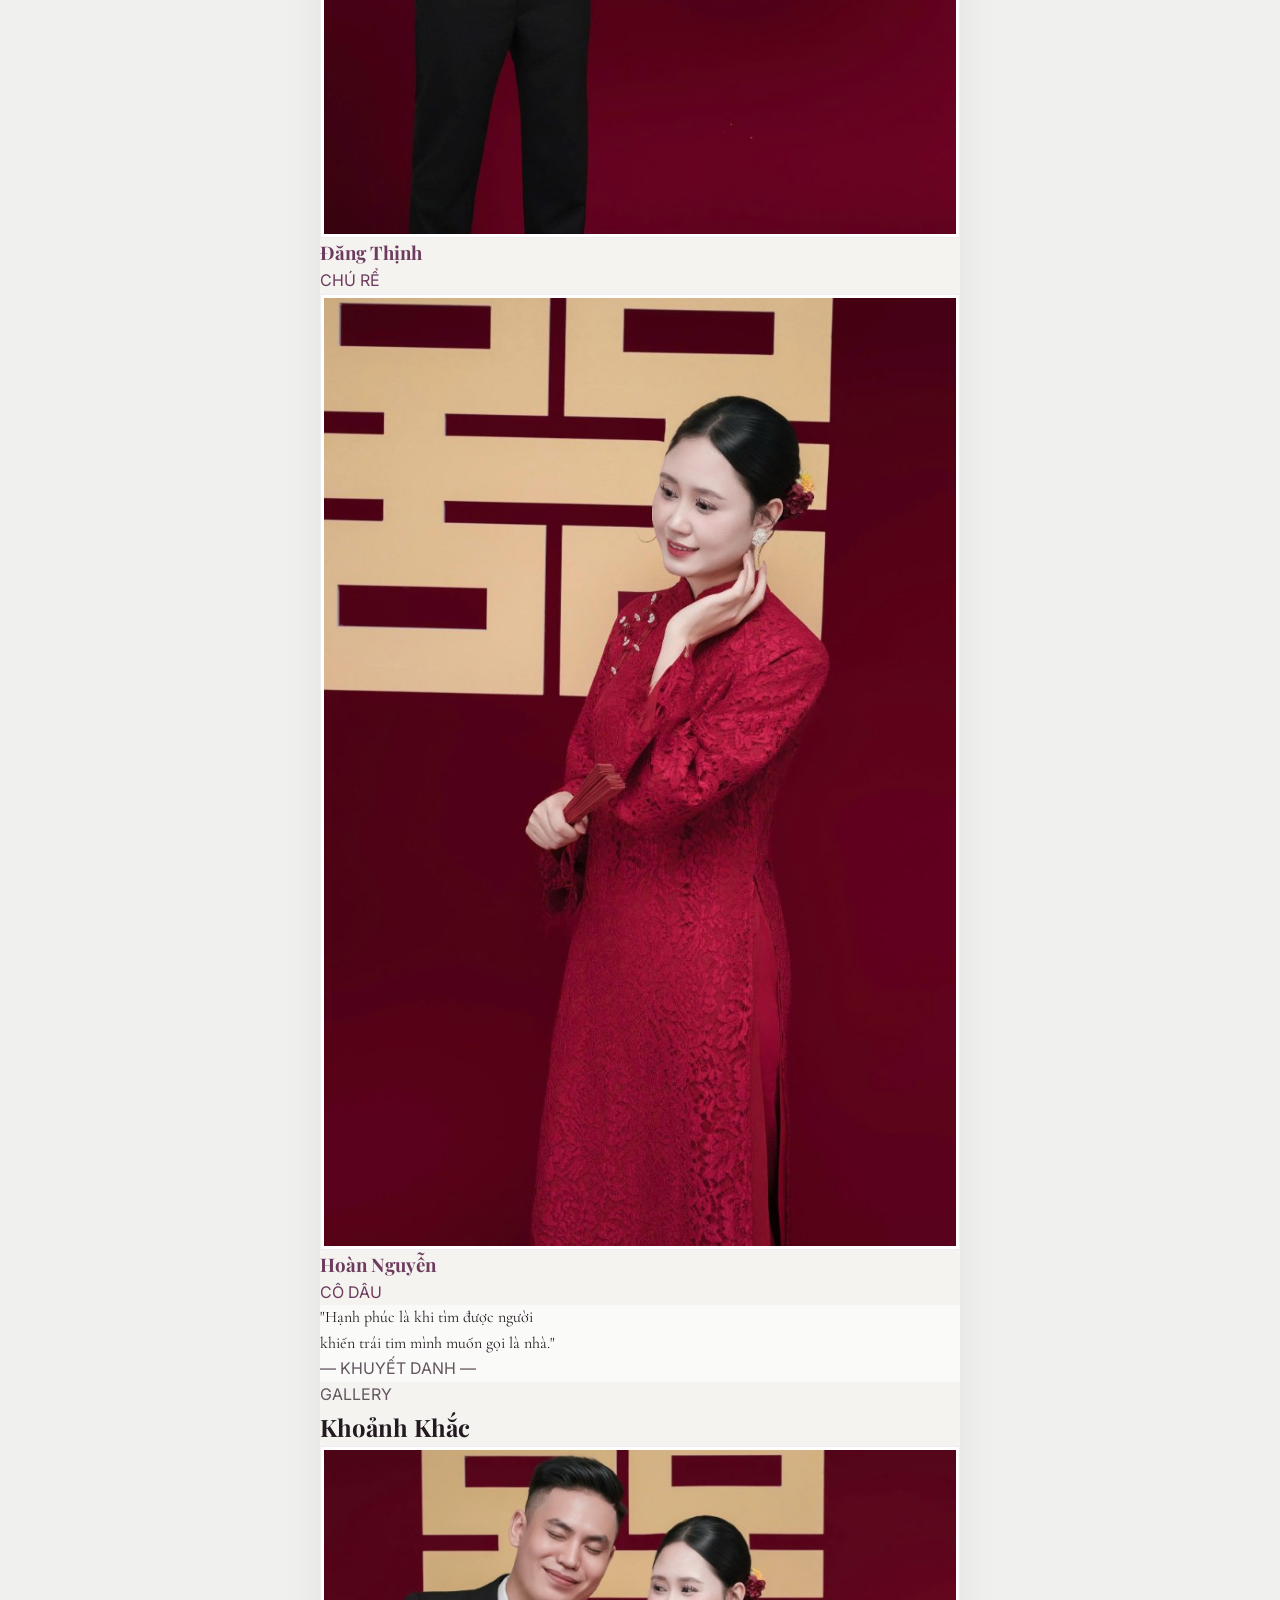
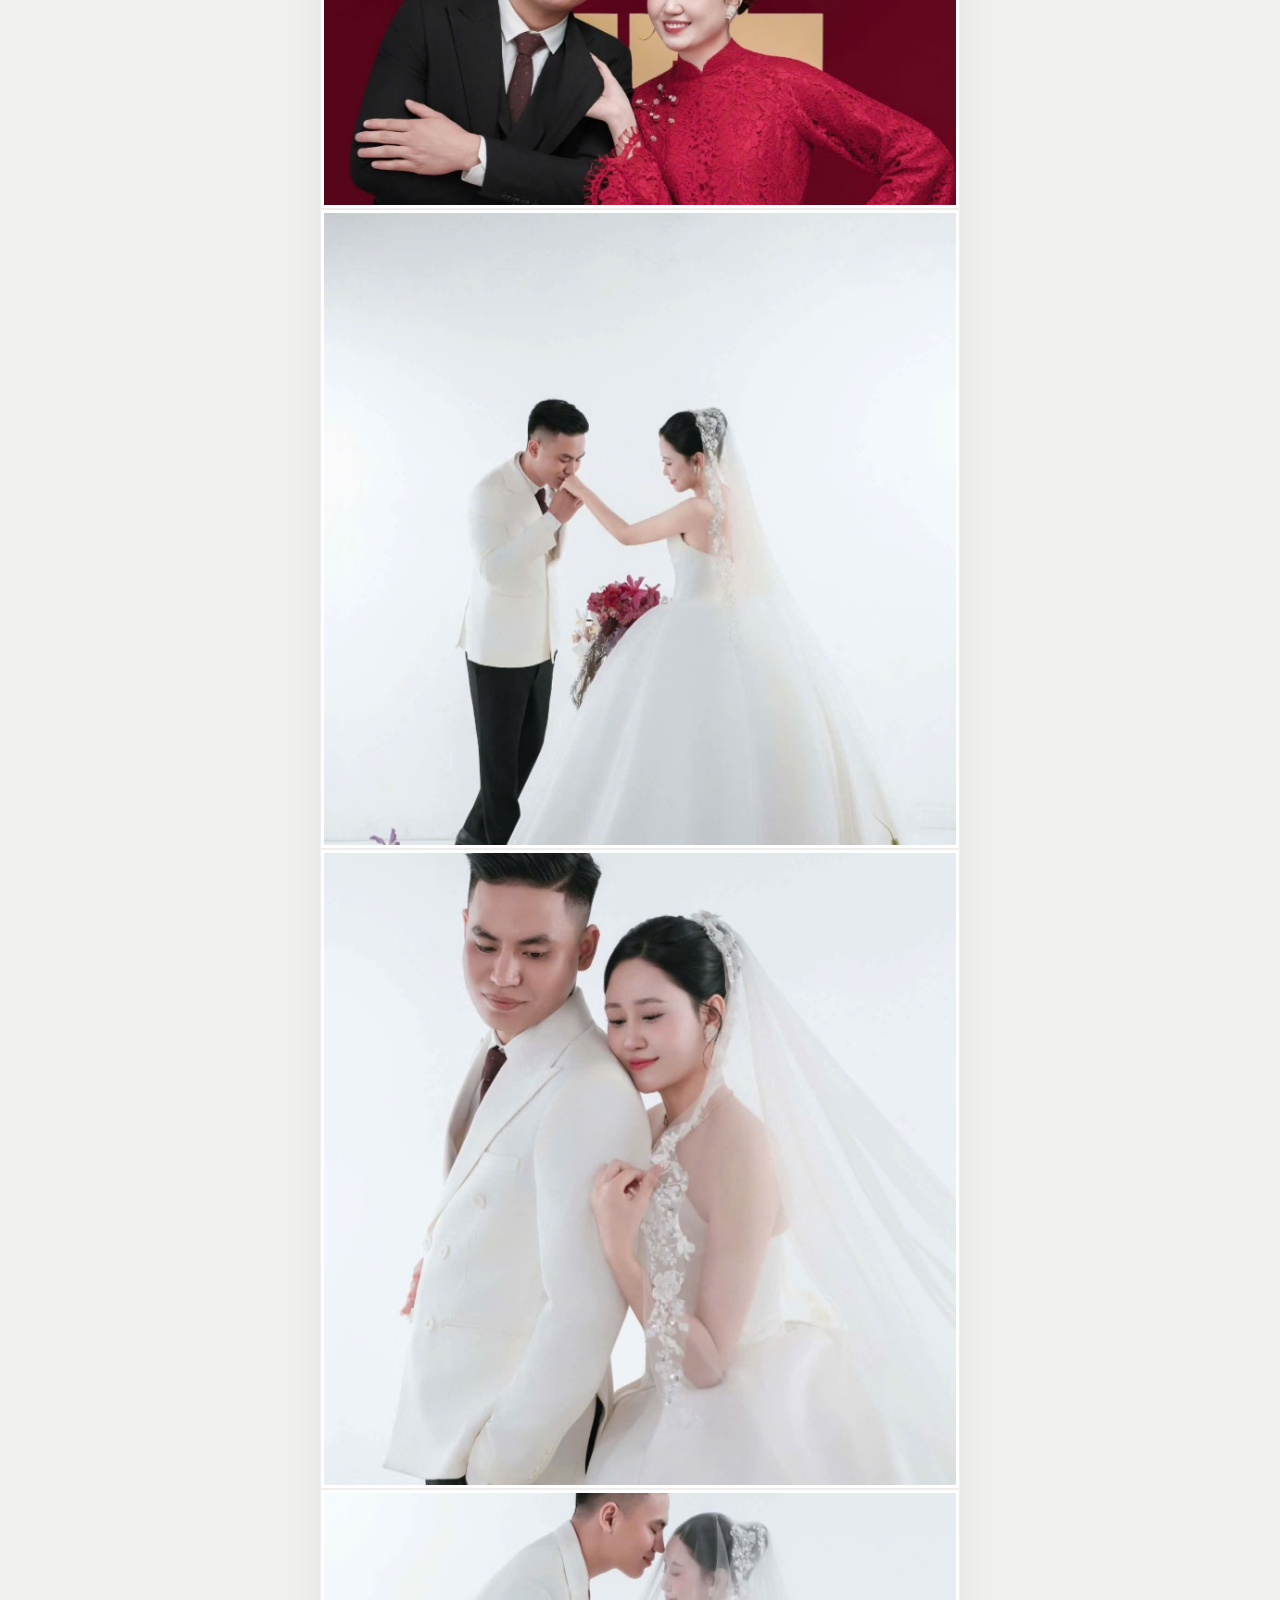
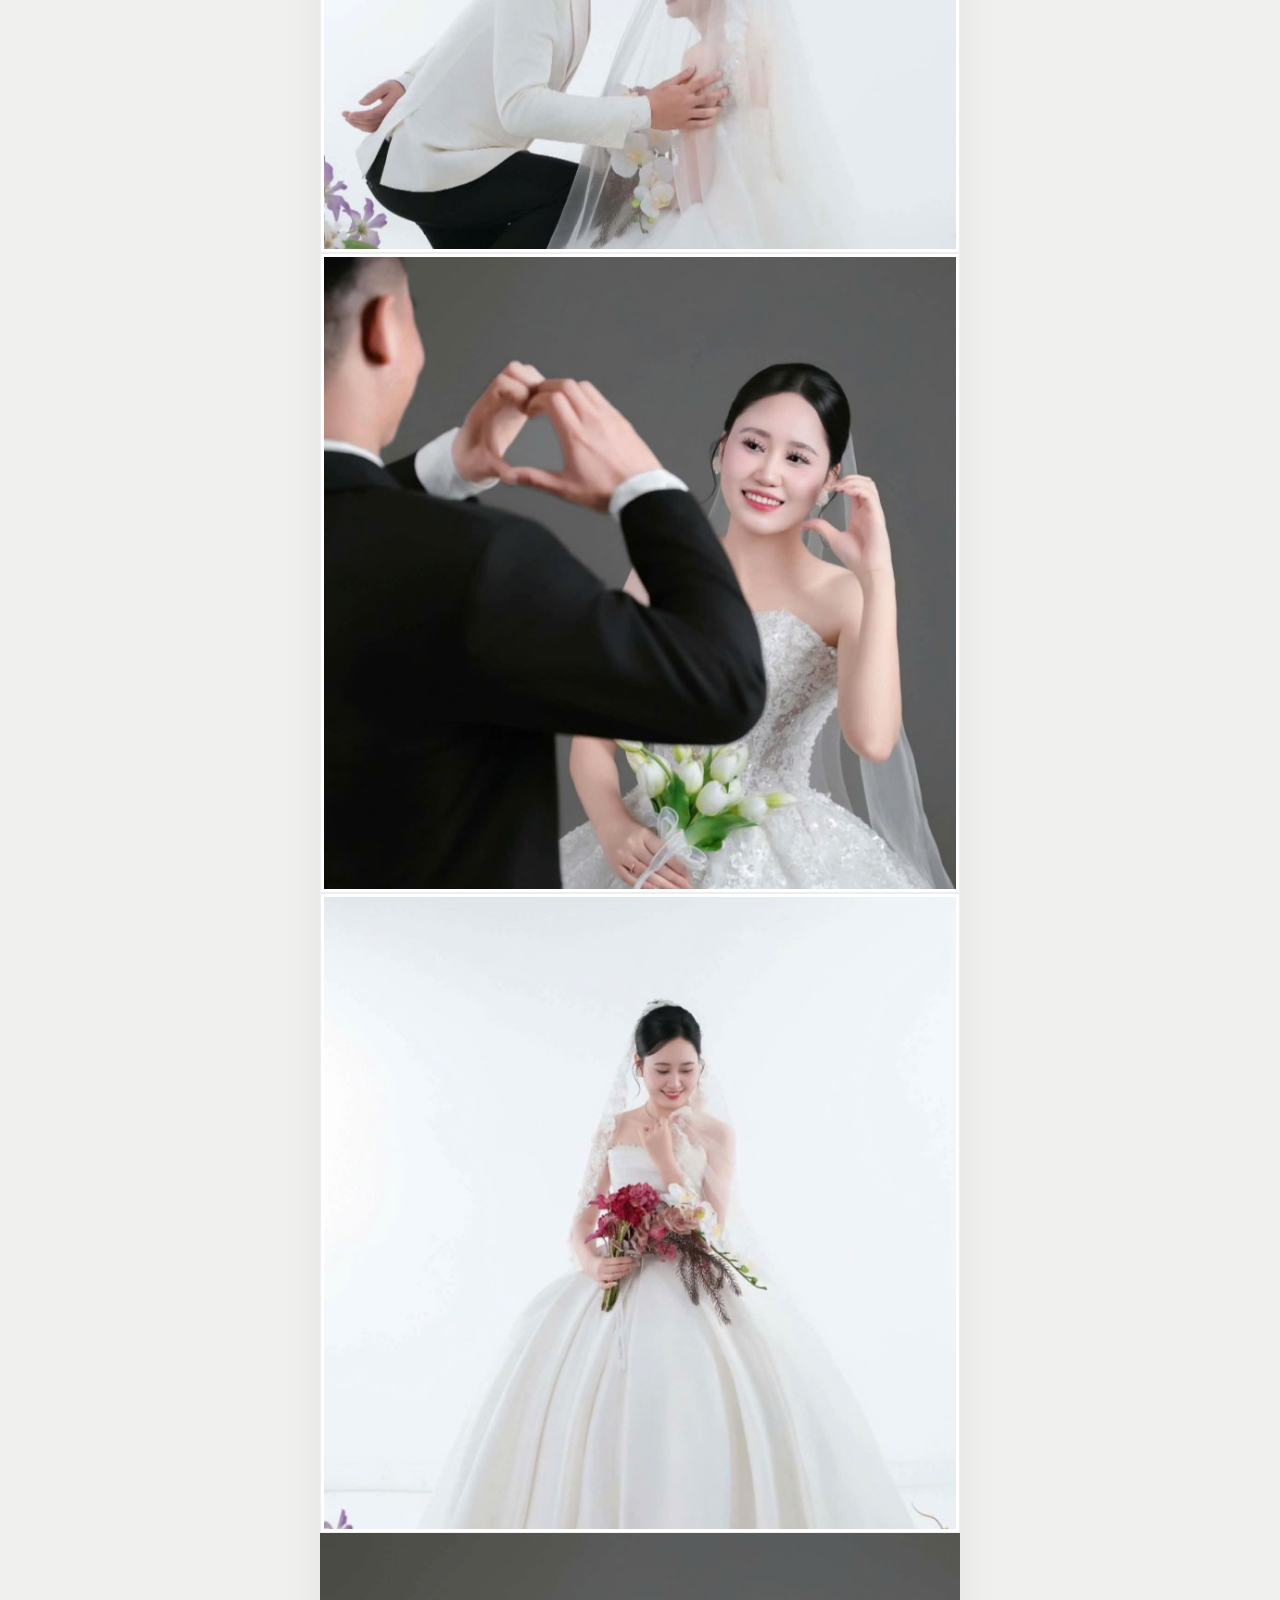
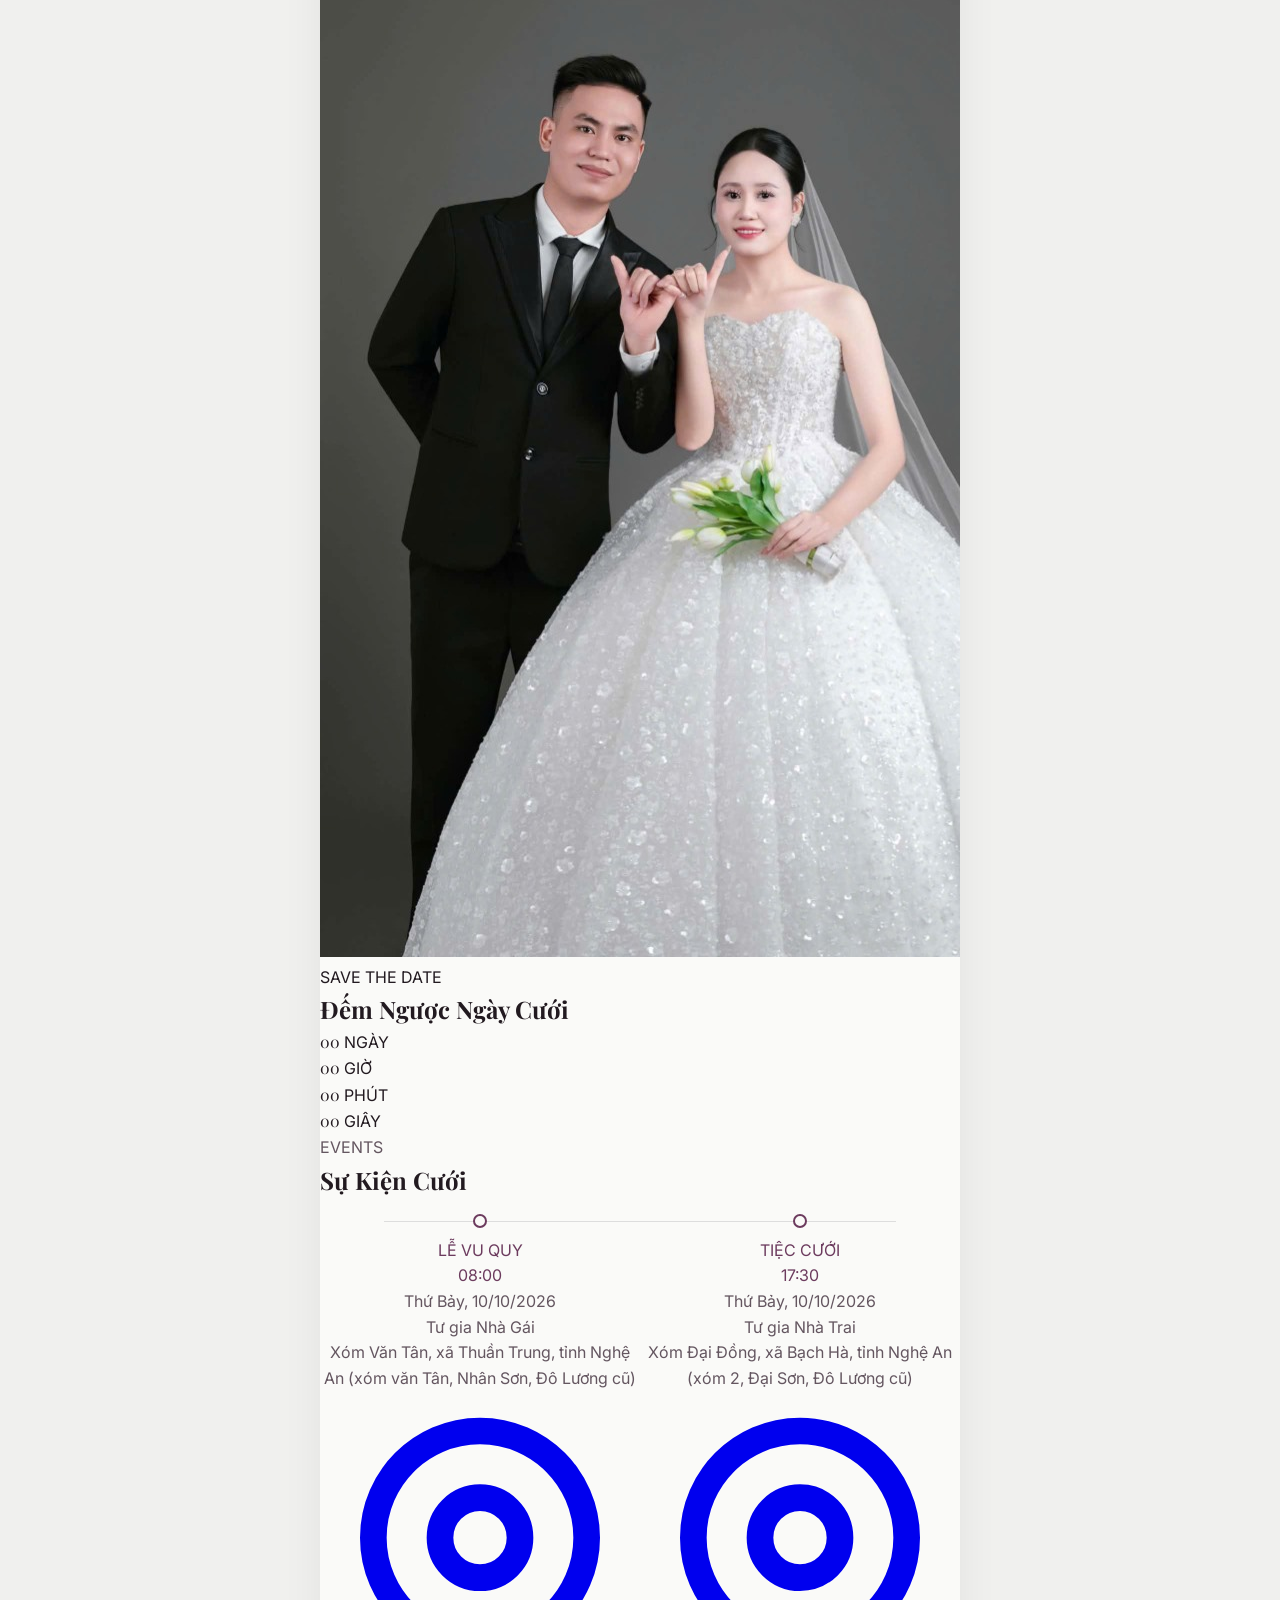
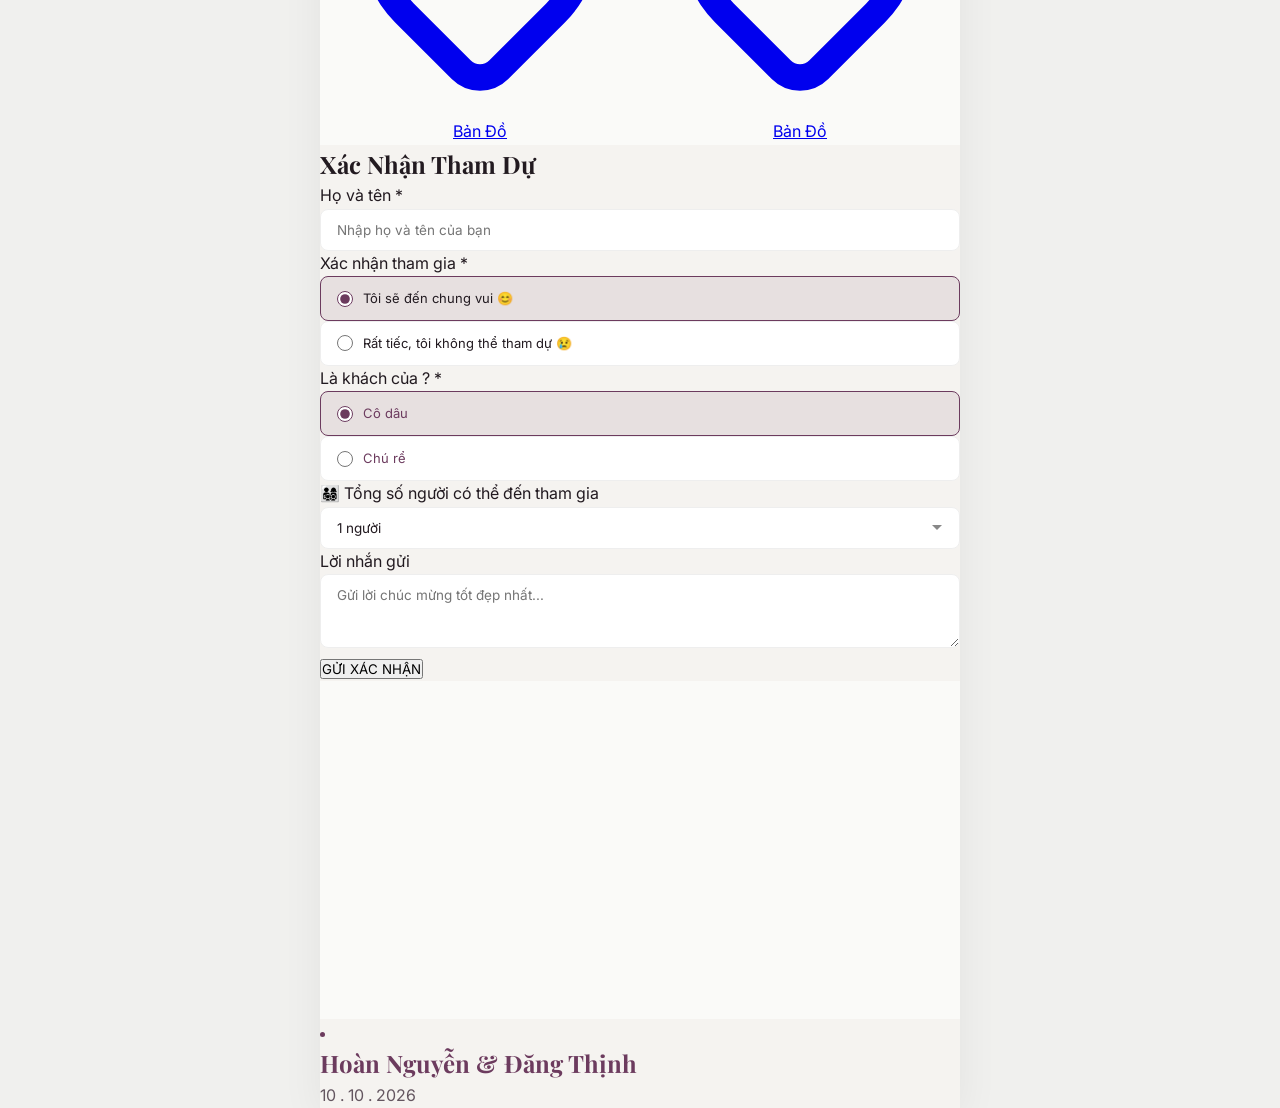
==== commit 24c18459: "Khac phuc triet de loi mo link cu van con ten khach sau khi xoa va them nut Xoa Tat Ca" ====
--- a/index.html
+++ b/index.html
@@ -1054,11 +1054,16 @@
 
       <!-- TAB 2: DANH SÁCH THIỆP ĐÃ TẠO -->
       <div id="tab-pane-guest-list" class="admin-tab-pane" style="display:none;">
-        <div class="admin-list-top-bar">
+        <div class="admin-list-top-bar" style="display:flex; justify-content:space-between; align-items:center; gap:8px; flex-wrap:wrap;">
           <span class="admin-list-summary">Tổng cộng: <b id="admin-total-guests-count">0</b> khách mời</span>
-          <button type="button" id="admin-btn-copy-all-links" class="admin-toolbar-btn admin-btn-settings" style="font-size:11.5px;">
-            📋 Sao Chép Tất Cả
-          </button>
+          <div style="display:flex; gap:8px;">
+            <button type="button" id="admin-btn-copy-all-links" class="admin-toolbar-btn admin-btn-settings" style="font-size:11.5px;">
+              📋 Sao Chép Tất Cả
+            </button>
+            <button type="button" id="admin-btn-clear-all-guests" class="admin-toolbar-btn" style="font-size:11.5px; background:#be123c; color:white; border-color:#be123c;" title="Xóa toàn bộ danh sách khách mời">
+              🗑️ Xóa Tất Cả
+            </button>
+          </div>
         </div>
 
         <div class="admin-table-container">
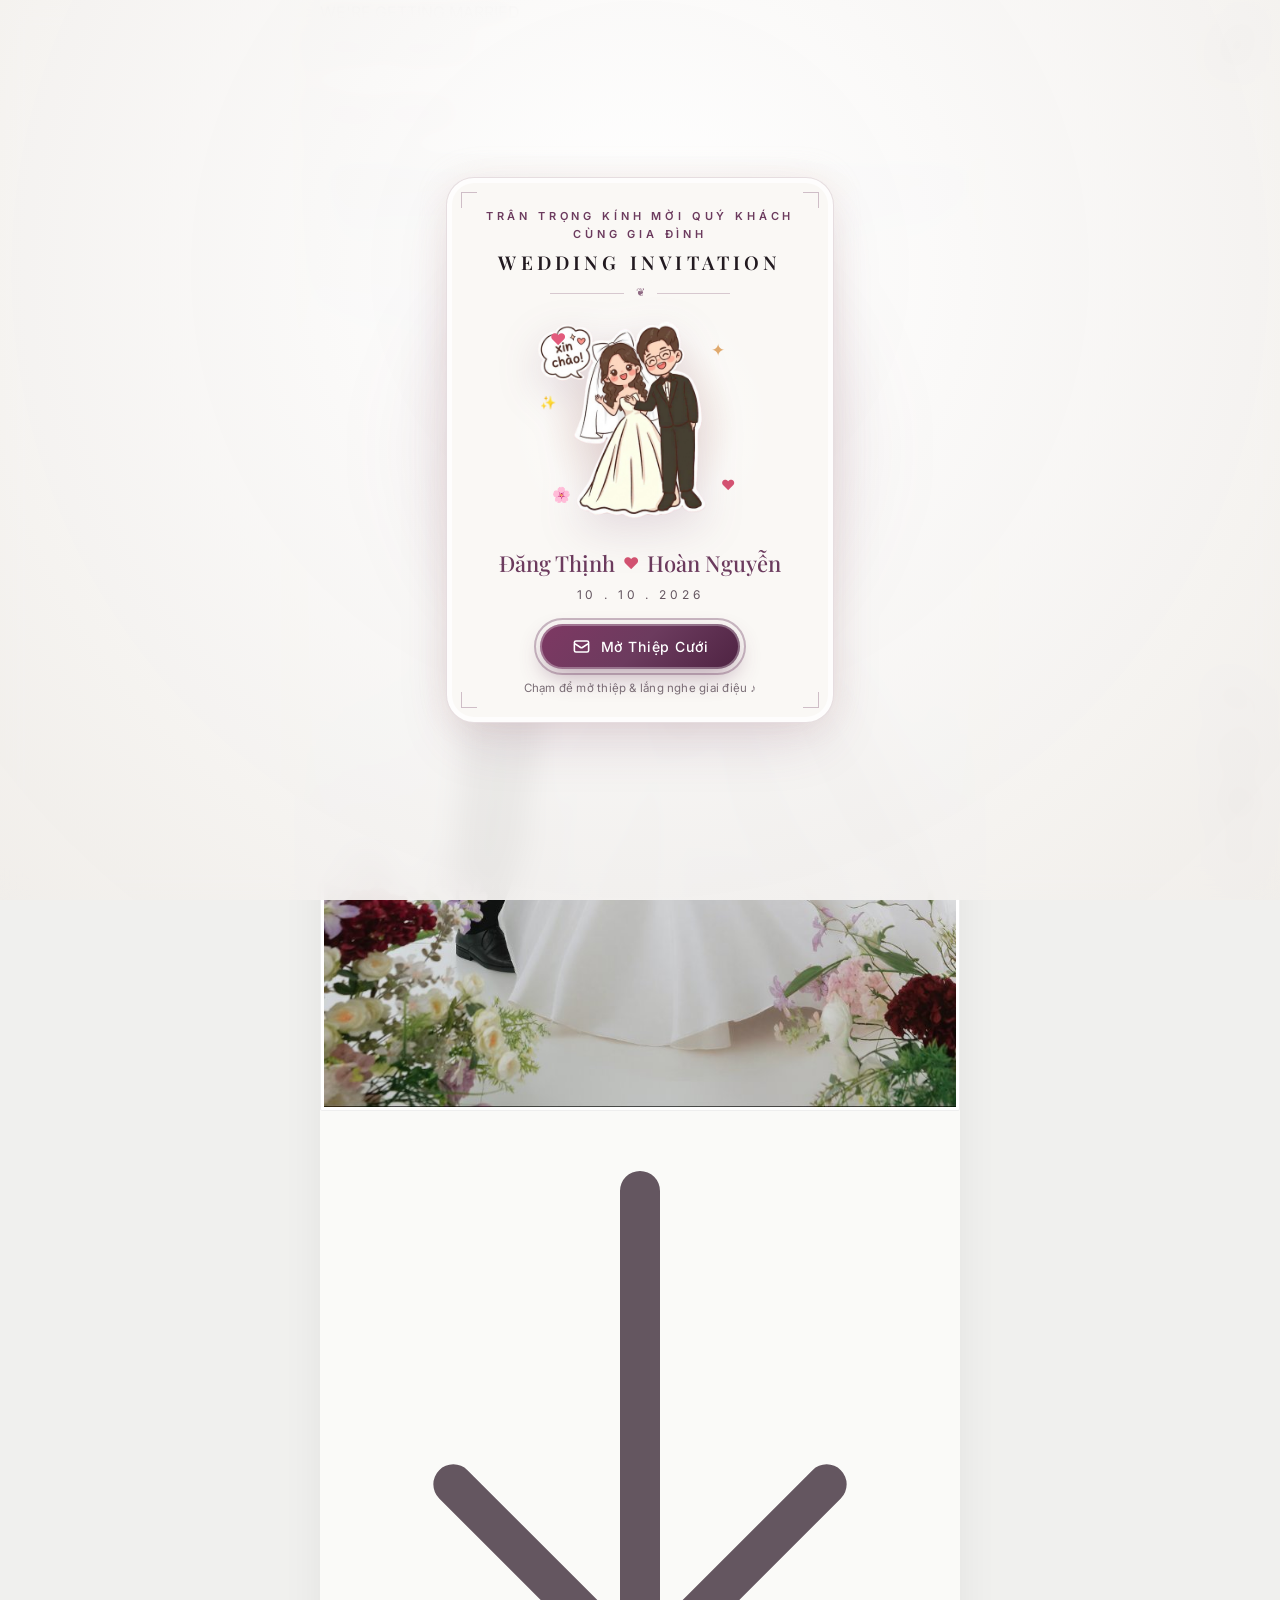
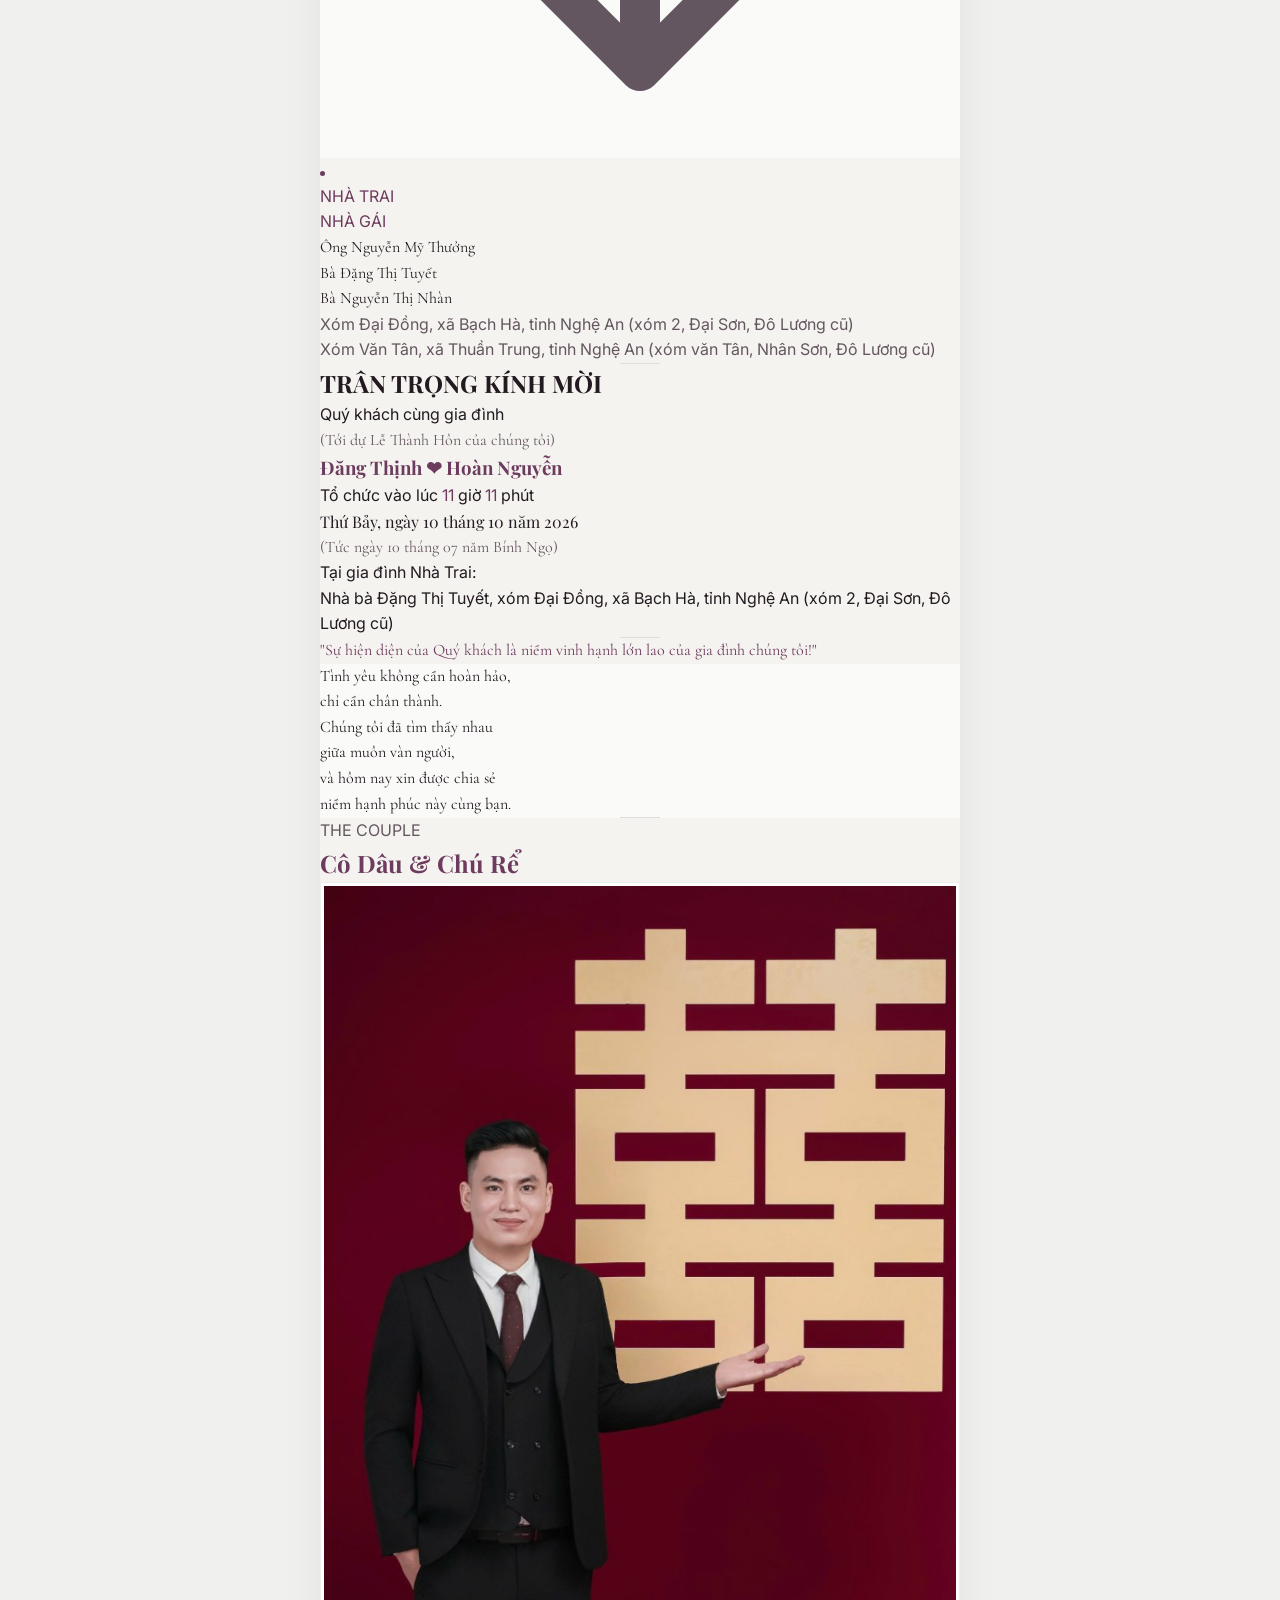
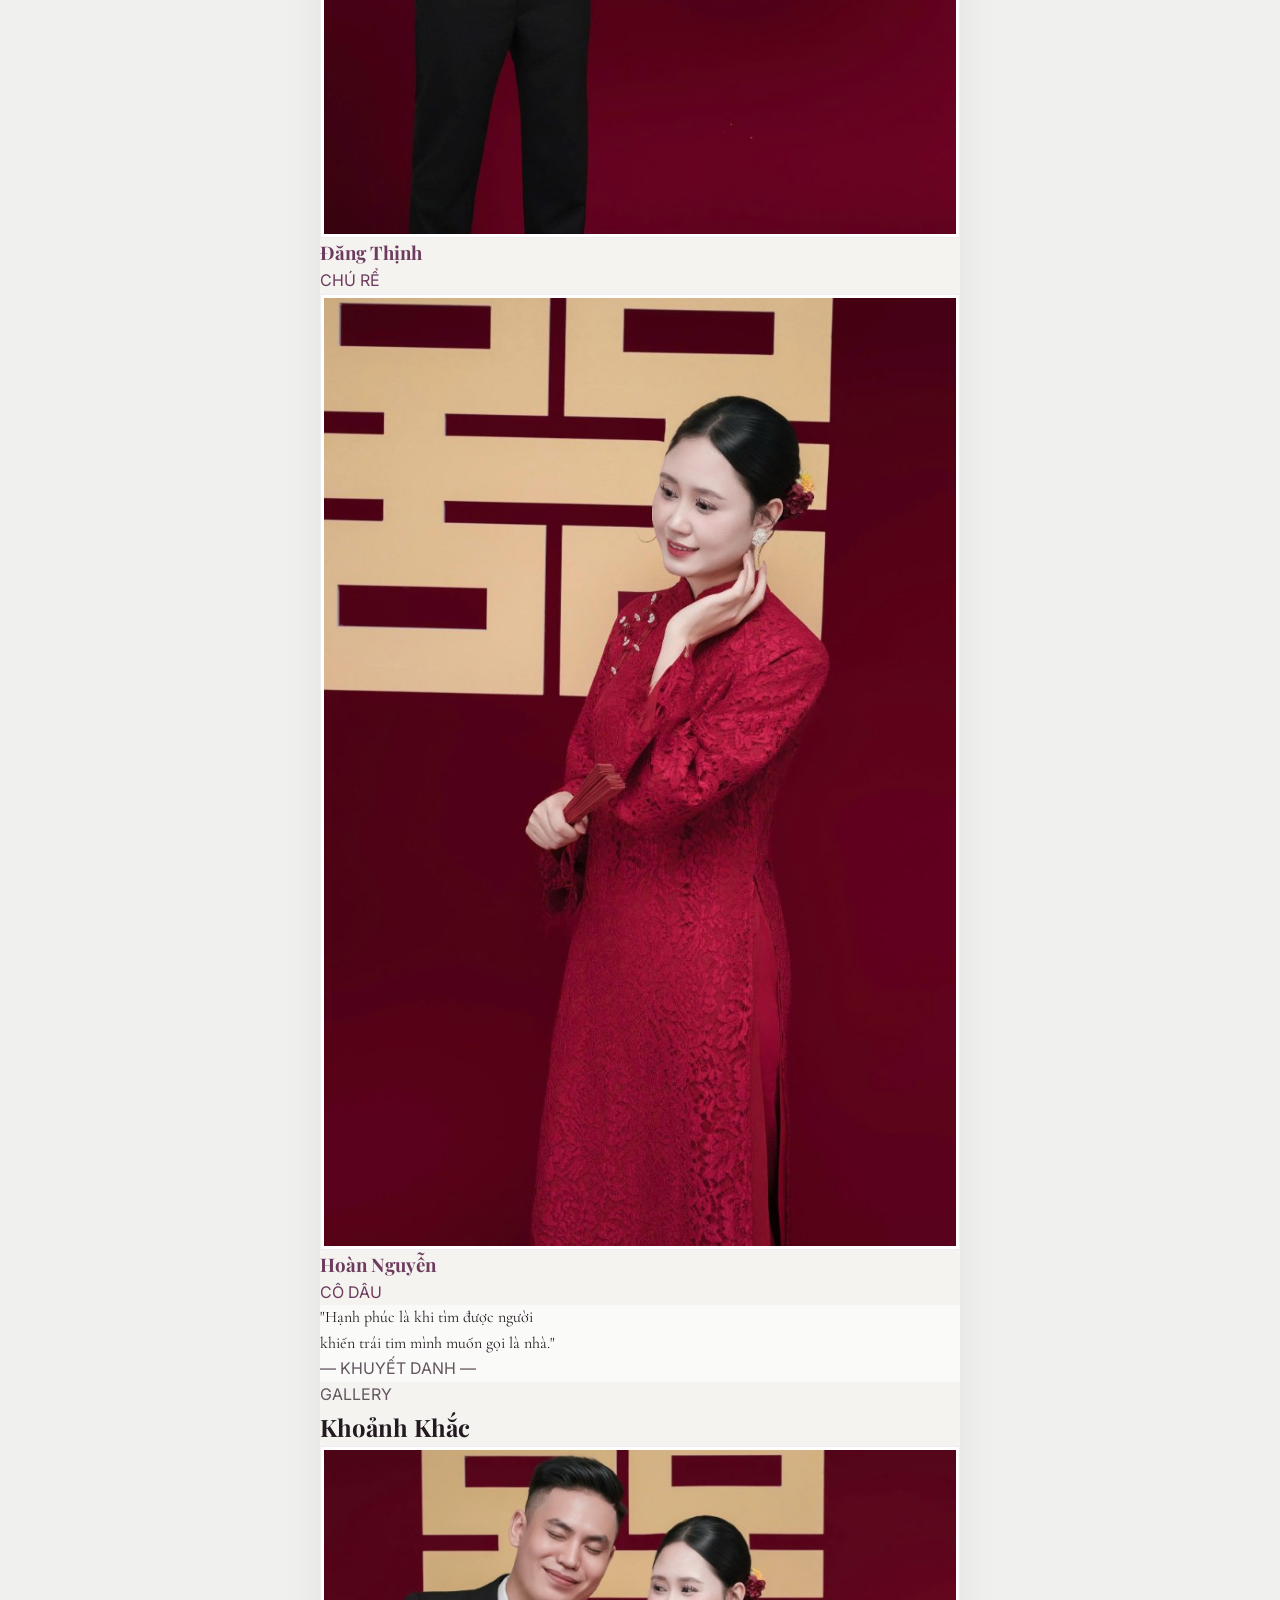
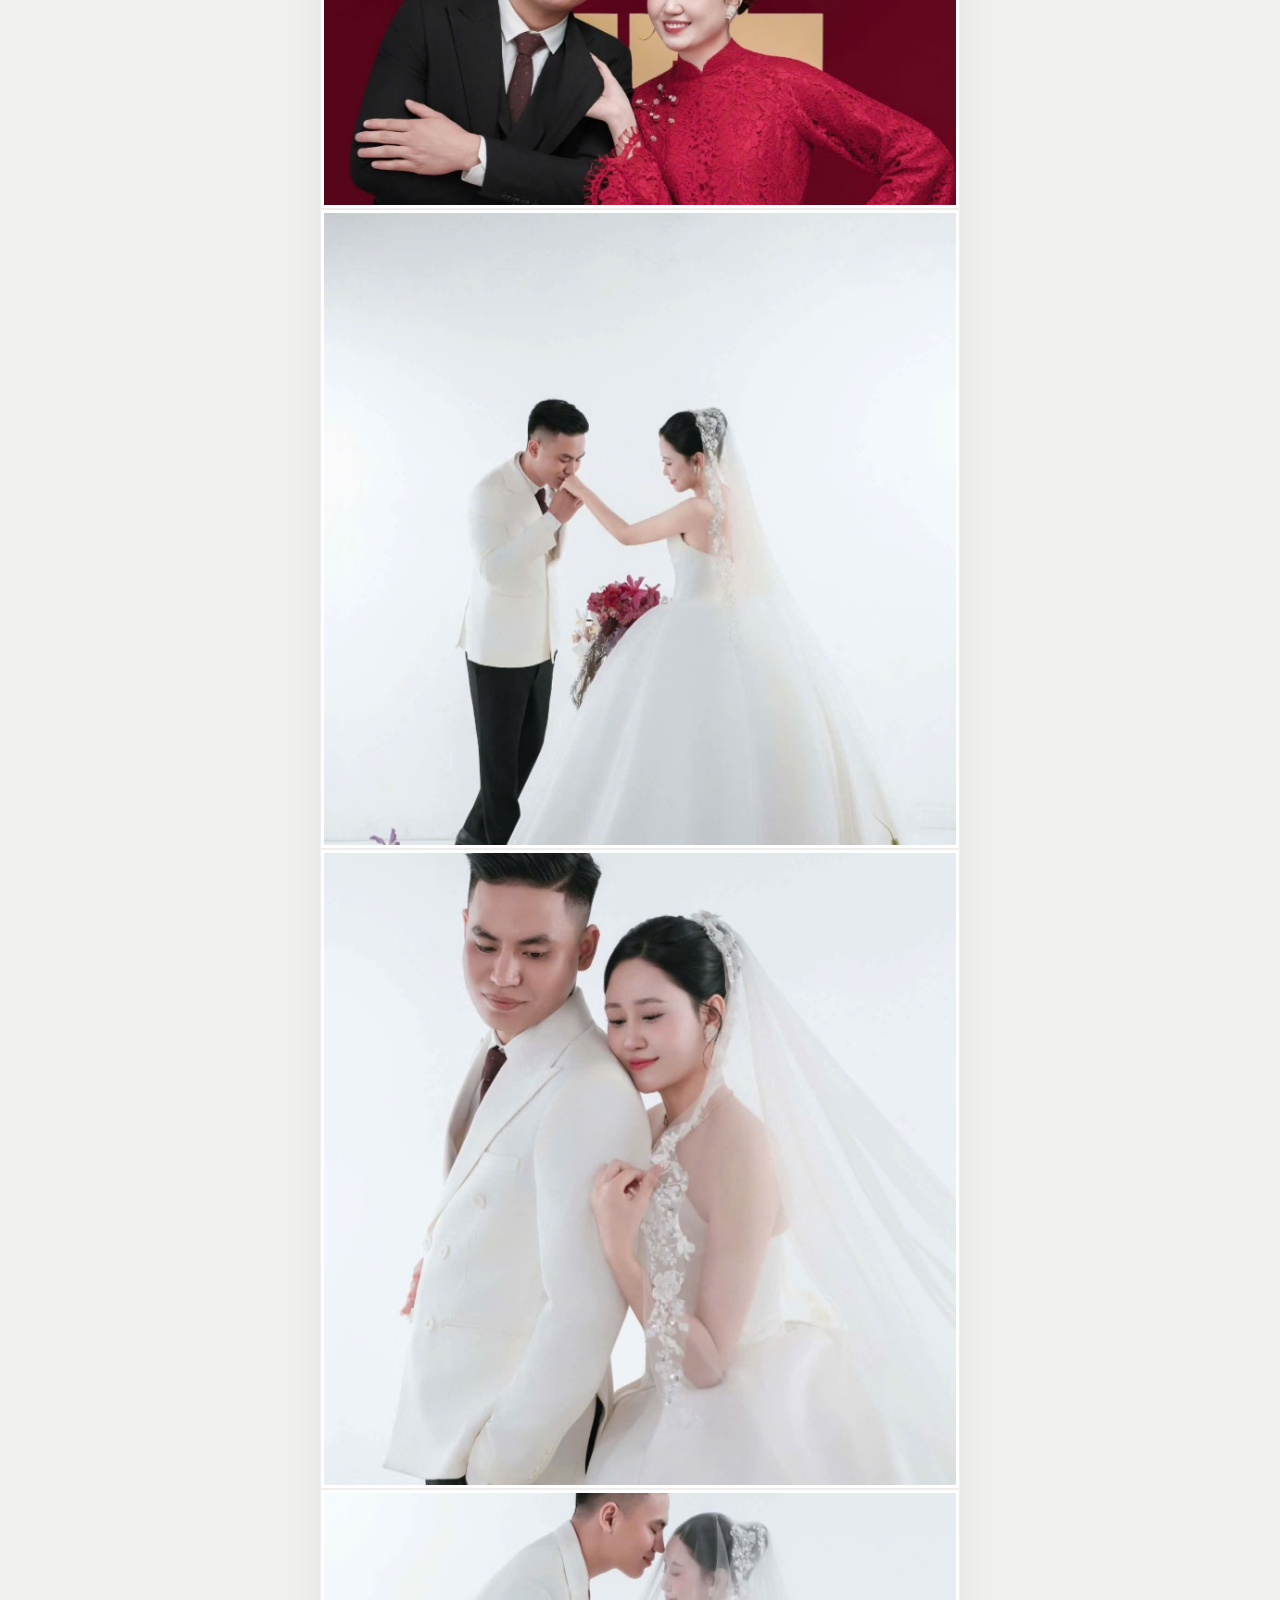
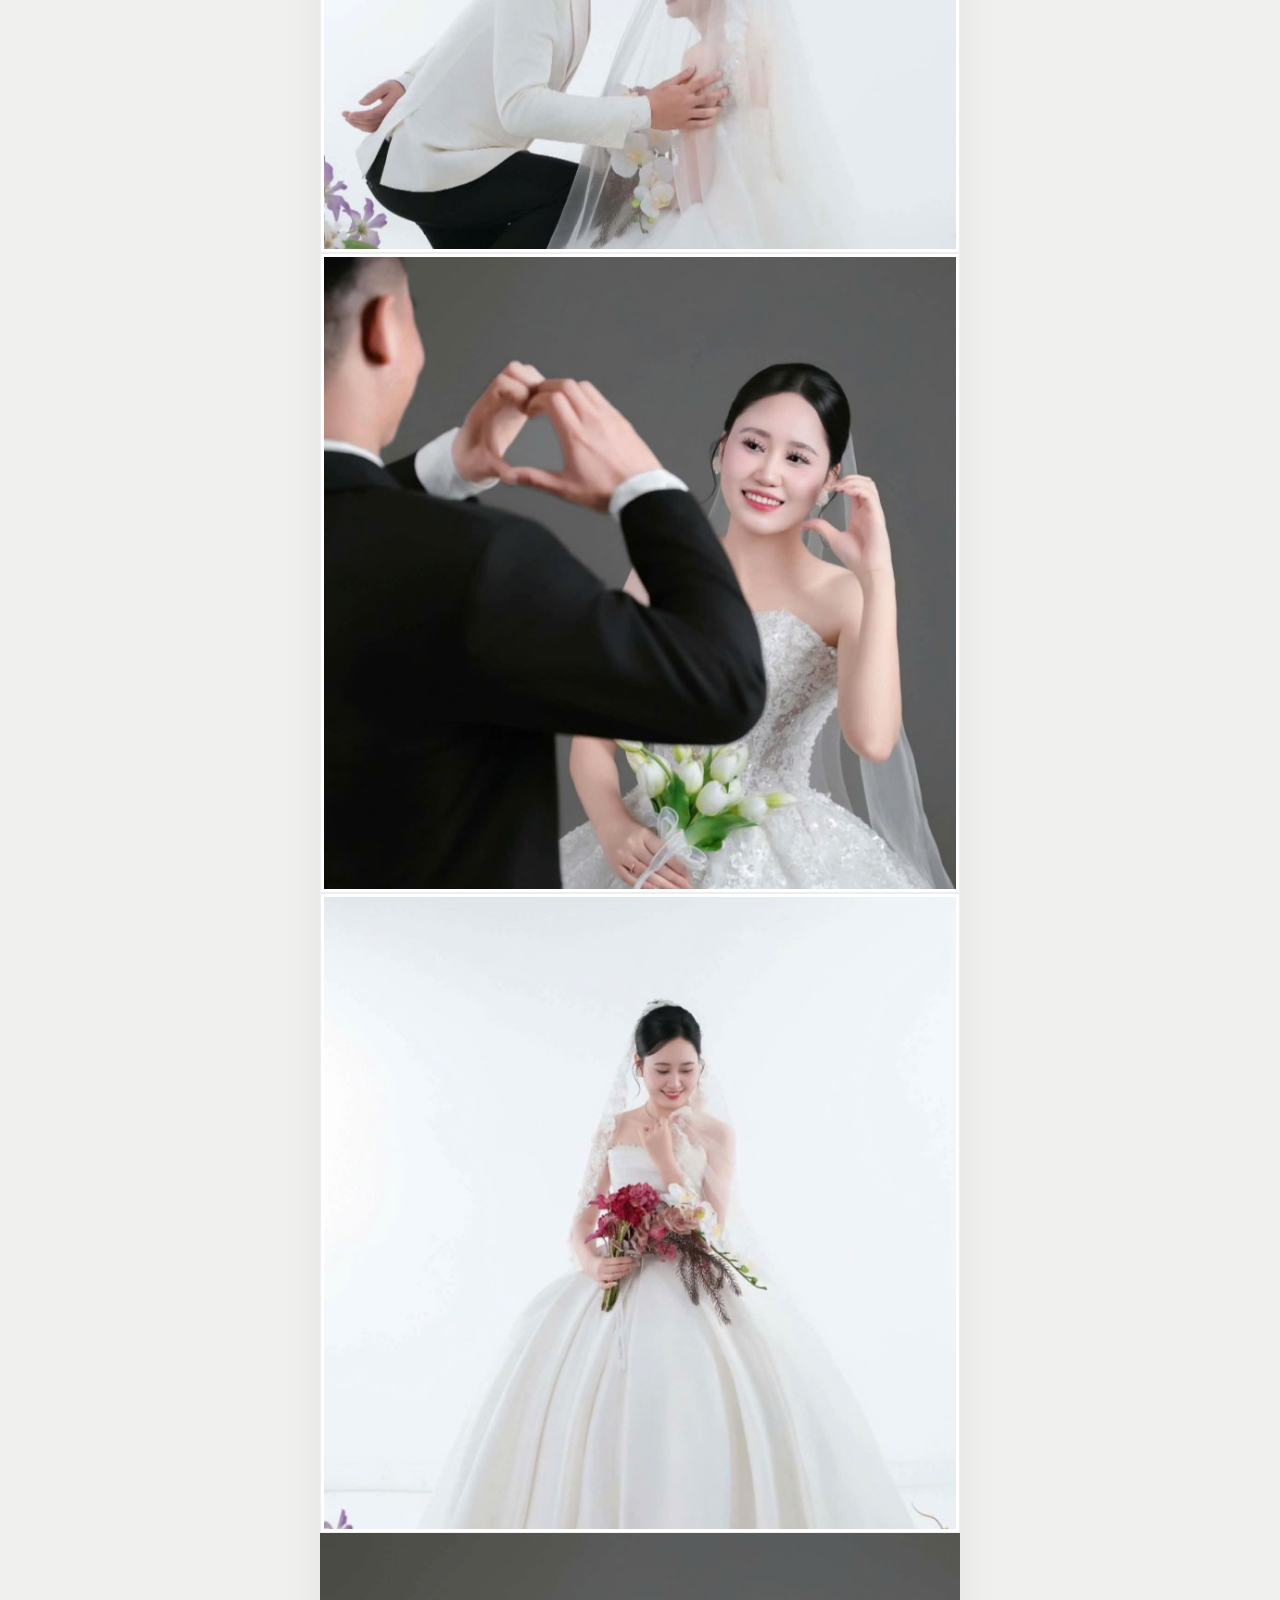
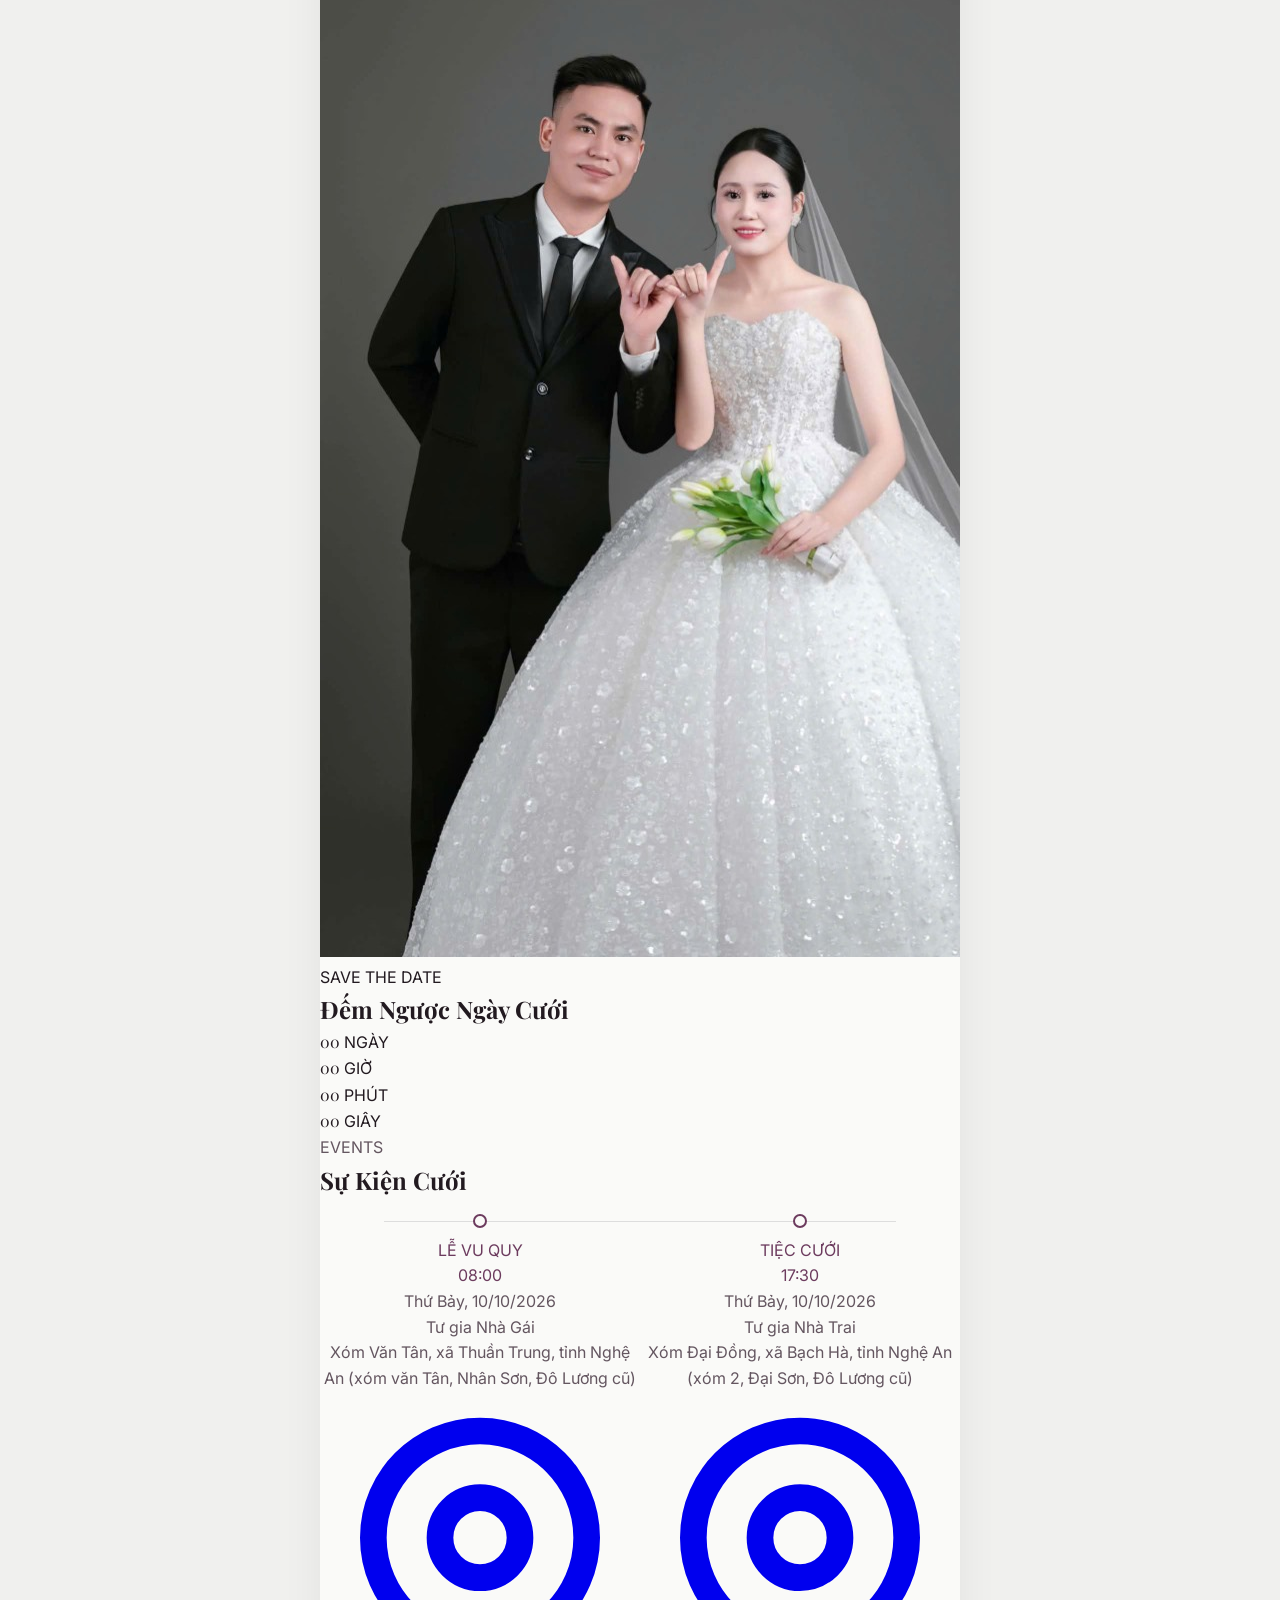
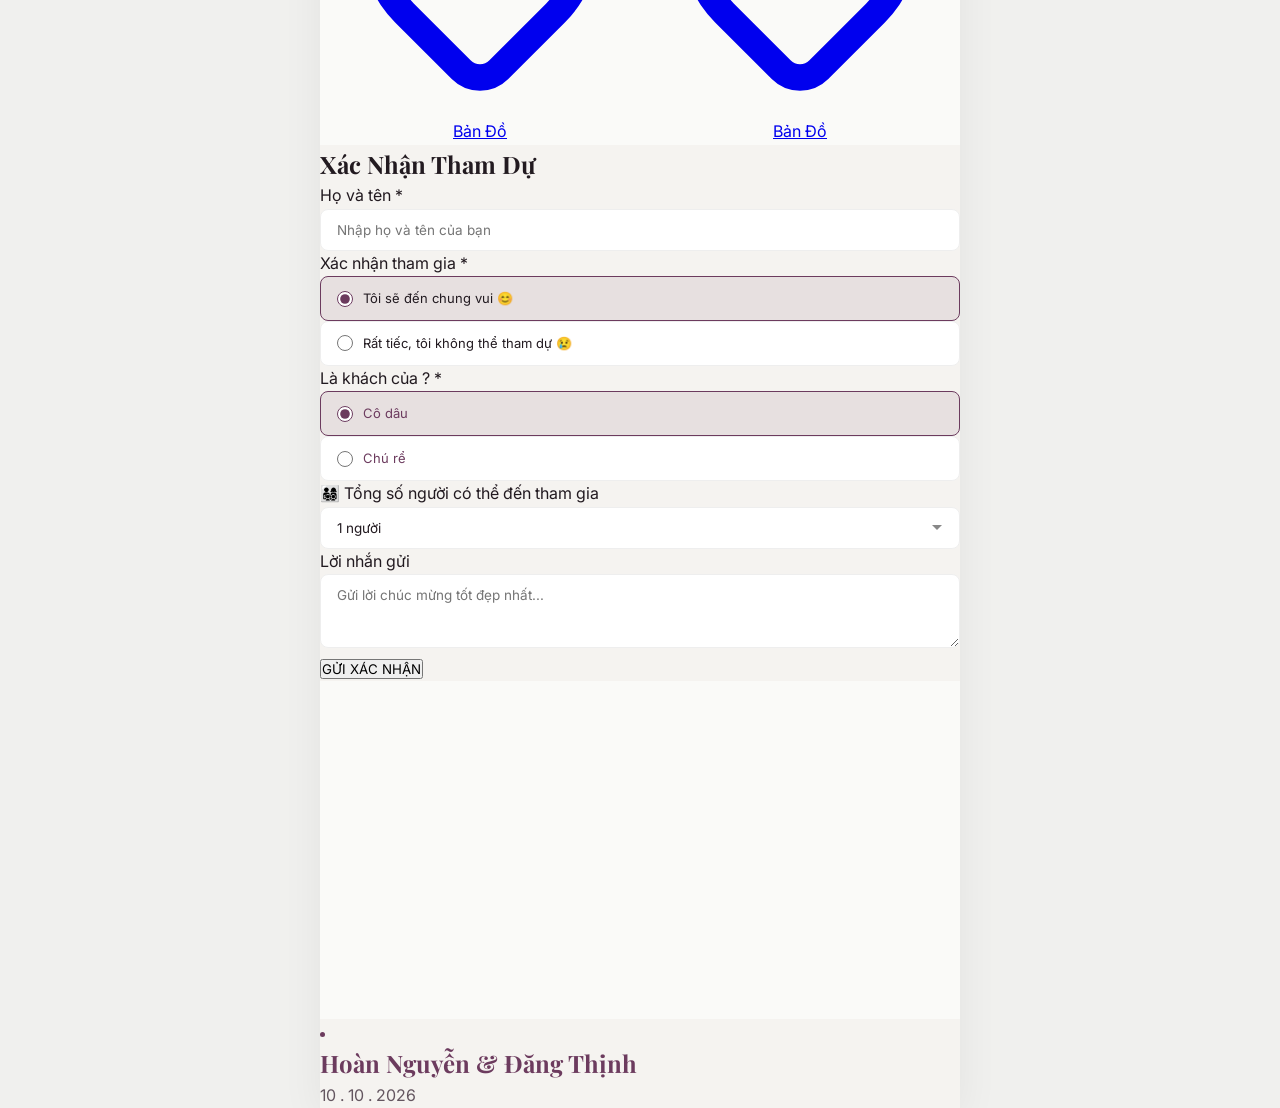
==== commit 7d425395: "fasffsadlf" ====
--- a/index.html
+++ b/index.html
@@ -34,6 +34,7 @@
     .bank-card-admin-badge {
       display: none !important;
     }
+
     body.admin-mode-active .bank-card-admin-badge {
       display: inline-block !important;
     }
@@ -50,7 +51,7 @@
     <!-- Centered Envelope Card -->
     <div class="opening-card-wrapper" id="opening-card-wrapper">
       <div class="opening-card" id="opening-card">
-        
+
         <!-- Elegant corner accents -->
         <span class="corner-decor top-left"></span>
         <span class="corner-decor top-right"></span>
@@ -63,7 +64,9 @@
         <div class="opening-content">
           <!-- Header Subtitle & Title -->
           <div class="opening-header">
-            <p class="opening-badge" data-bind="opening-subtitle"><span class="admin-field-autogen-inline select-none">Trân trọng kính mời</span><span id="opening-guest-slot" class="admin-field-autogen-inline select-none font-semibold text-rose"></span></p>
+            <p class="opening-badge" data-bind="opening-subtitle"><span
+                class="admin-field-autogen-inline select-none">Trân trọng kính mời</span><span id="opening-guest-slot"
+                class="admin-field-autogen-inline select-none font-semibold text-rose"></span></p>
             <h1 class="opening-title" data-bind="opening-title">WEDDING INVITATION</h1>
             <div class="opening-divider">
               <span class="opening-divider-line"></span>
@@ -81,12 +84,9 @@
             <span class="chibi-fx fx-star-1">✦</span>
             <span class="chibi-fx fx-star-2">✨</span>
             <span class="chibi-fx fx-flower-1">🌸</span>
-            
-            <img id="opening-chibi-img" 
-                 data-img-bind="opening-chibi"
-                 src="images/ảnh cô dâu chú rể xóa nền.png" 
-                 alt="Hoàn & Thịnh Chibi Xin Chào" 
-                 class="chibi-img">
+
+            <img id="opening-chibi-img" data-img-bind="opening-chibi" src="images/ảnh cô dâu chú rể xóa nền.png"
+              alt="Hoàn & Thịnh Chibi Xin Chào" class="chibi-img">
           </div>
 
           <!-- Couple Names & Wedding Date -->
@@ -106,8 +106,8 @@
               <span class="seal-pulse-wave"></span>
               <span class="seal-button-inner">
                 <svg class="seal-svg-envelope" viewBox="0 0 24 24" fill="none" stroke="currentColor">
-                  <path stroke-linecap="round" stroke-linejoin="round" stroke-width="2" 
-                        d="M3 8l7.89 5.26a2 2 0 002.22 0L21 8M5 19h14a2 2 0 002-2V7a2 2 0 00-2-2H5a2 2 0 00-2 2v10a2 2 0 002 2z" />
+                  <path stroke-linecap="round" stroke-linejoin="round" stroke-width="2"
+                    d="M3 8l7.89 5.26a2 2 0 002.22 0L21 8M5 19h14a2 2 0 002-2V7a2 2 0 00-2-2H5a2 2 0 00-2 2v10a2 2 0 002 2z" />
                 </svg>
                 <span class="seal-text-label" data-bind="opening-button-text">Mở Thiệp Cưới</span>
               </span>
@@ -176,7 +176,11 @@
         <h1 class="font-display text-4xl text-rose leading-tight tracking-wide font-medium"
           data-bind="couple-hero-groom">Đăng Thịnh
         </h1>
-        <p class="font-sans text-muted text-[11px] tracking-[0.3em] uppercase mt-3 wedding-date-master-row"><span data-bind="wedding-date-day" class="px-1 cursor-pointer">22</span><span class="admin-field-autogen-inline select-none text-muted/60"> . </span><span data-bind="wedding-date-month" class="px-1 cursor-pointer">11</span><span class="admin-field-autogen-inline select-none text-muted/60"> . </span><span data-bind="wedding-date-year" class="px-1 cursor-pointer">2026</span></p>
+        <p class="font-sans text-muted text-[11px] tracking-[0.3em] uppercase mt-3 wedding-date-master-row"><span
+            data-bind="wedding-date-day" class="px-1 cursor-pointer">22</span><span
+            class="admin-field-autogen-inline select-none text-muted/60"> . </span><span data-bind="wedding-date-month"
+            class="px-1 cursor-pointer">11</span><span class="admin-field-autogen-inline select-none text-muted/60"> .
+          </span><span data-bind="wedding-date-year" class="px-1 cursor-pointer">2026</span></p>
       </div>
 
       <!-- Center photo with refined frame -->
@@ -211,18 +215,24 @@
           </div>
           <!-- Hàng 2: Bố (Cùng hàng) -->
           <div class="flex justify-center gap-6 parents-row-fathers">
-            <div class="flex-1 text-center font-script text-dark text-base leading-relaxed italic" data-bind="groom-father"></div>
-            <div class="flex-1 text-center font-script text-dark text-base leading-relaxed italic" data-bind="bride-father">Ông Nguyễn Mỹ Thưởng</div>
+            <div class="flex-1 text-center font-script text-dark text-base leading-relaxed italic"
+              data-bind="groom-father"></div>
+            <div class="flex-1 text-center font-script text-dark text-base leading-relaxed italic"
+              data-bind="bride-father">Ông Nguyễn Mỹ Thưởng</div>
           </div>
           <!-- Hàng 3: Mẹ (Cùng hàng) -->
           <div class="flex justify-center gap-6 parents-row-mothers">
-            <div class="flex-1 text-center font-script text-dark text-base leading-relaxed italic" data-bind="groom-mother">Bà Đặng Thị Tuyết</div>
-            <div class="flex-1 text-center font-script text-dark text-base leading-relaxed italic" data-bind="bride-mother">Bà Nguyễn Thị Nhàn</div>
+            <div class="flex-1 text-center font-script text-dark text-base leading-relaxed italic"
+              data-bind="groom-mother">Bà Đặng Thị Tuyết</div>
+            <div class="flex-1 text-center font-script text-dark text-base leading-relaxed italic"
+              data-bind="bride-mother">Bà Nguyễn Thị Nhàn</div>
           </div>
           <!-- Hàng 4: Địa chỉ (Cùng hàng) -->
           <div class="flex justify-center gap-6 parents-row-addresses mt-1.5">
-            <div class="flex-1 text-center font-sans text-muted text-[11px] leading-tight" data-bind="groom-address">Xóm Đại Đồng, xã Bạch Hà, tỉnh Nghệ An (xóm 2, Đại Sơn, Đô Lương cũ)</div>
-            <div class="flex-1 text-center font-sans text-muted text-[11px] leading-tight" data-bind="bride-address">Xóm Văn Tân, xã Thuần Trung, tỉnh Nghệ An (xóm văn Tân, Nhân Sơn, Đô Lương cũ)</div>
+            <div class="flex-1 text-center font-sans text-muted text-[11px] leading-tight" data-bind="groom-address">Xóm
+              Đại Đồng, xã Bạch Hà, tỉnh Nghệ An (xóm 2, Đại Sơn, Đô Lương cũ)</div>
+            <div class="flex-1 text-center font-sans text-muted text-[11px] leading-tight" data-bind="bride-address">Xóm
+              Văn Tân, xã Thuần Trung, tỉnh Nghệ An (xóm văn Tân, Nhân Sơn, Đô Lương cũ)</div>
           </div>
         </div>
 
@@ -231,7 +241,12 @@
         <!-- Main Invitation Heading -->
         <h2 class="font-display text-2xl text-dark font-semibold tracking-wide mb-2" data-bind="invitation-heading">TRÂN
           TRỌNG KÍNH MỜI</h2>
-        <p class="font-sans text-dark text-sm font-medium mb-1"><span class="admin-field-autogen-inline select-none font-semibold text-dark" data-bind-pronoun="invitation-guest-pronoun" title="🔒 Danh xưng & tên khách mời sẽ tự động đổi khi gửi thiệp">Quý khách</span> <span data-bind="invitation-guest-suffix" title="Nhấp để sửa (ví dụ: cùng gia đình, và người thương...)">cùng gia đình</span></p>
+        <p class="font-sans text-dark text-sm font-medium mb-1"><span
+            class="admin-field-autogen-inline select-none font-semibold text-dark"
+            data-bind-pronoun="invitation-guest-pronoun"
+            title="🔒 Danh xưng & tên khách mời sẽ tự động đổi khi gửi thiệp">Quý khách</span> <span
+            data-bind="invitation-guest-suffix" title="Nhấp để sửa (ví dụ: cùng gia đình, và người thương...)">cùng gia
+            đình</span></p>
         <p class="font-script text-muted text-base italic mb-6" data-bind="invitation-subheading">(Tới dự Lễ Thành Hôn
           của chúng tôi)</p>
 
@@ -241,9 +256,14 @@
 
         <!-- Time & Date -->
         <p class="font-sans text-dark text-sm mb-2 wedding-time-row">
-          <span class="admin-field-autogen-inline select-none font-medium">Tổ chức vào lúc </span><span data-bind="wedding-time-hour" class="font-semibold text-rose px-1 cursor-pointer">11</span><span class="admin-field-autogen-inline select-none font-medium"> giờ </span><span data-bind="wedding-time-minute" class="font-semibold text-rose px-1 cursor-pointer">11</span><span class="admin-field-autogen-inline select-none font-medium"> phút</span>
+          <span class="admin-field-autogen-inline select-none font-medium">Tổ chức vào lúc </span><span
+            data-bind="wedding-time-hour" class="font-semibold text-rose px-1 cursor-pointer">11</span><span
+            class="admin-field-autogen-inline select-none font-medium"> giờ </span><span data-bind="wedding-time-minute"
+            class="font-semibold text-rose px-1 cursor-pointer">11</span><span
+            class="admin-field-autogen-inline select-none font-medium"> phút</span>
         </p>
-        <p class="font-display text-dark text-base font-semibold mb-1" data-bind="wedding-date-full">Chủ Nhật, ngày 22 tháng 11 năm 2026</p>
+        <p class="font-display text-dark text-base font-semibold mb-1" data-bind="wedding-date-full">Chủ Nhật, ngày 22
+          tháng 11 năm 2026</p>
         <p class="font-script text-muted text-sm italic mb-4" data-bind="wedding-lunar-date">(Tức ngày 10 tháng 07 năm
           Bính Ngọ)</p>
 
@@ -258,7 +278,9 @@
         <!-- Closing blessing -->
         <p class="font-script text-rose text-base italic leading-relaxed max-w-sm mx-auto"
           data-bind="invitation-blessing">
-          "Sự hiện diện của <span class="admin-field-autogen-inline select-none font-normal" data-bind-pronoun="blessing-pronoun" title="🔒 Danh xưng sẽ tự động đổi theo khách">Quý khách</span> là niềm vinh hạnh lớn lao của gia đình chúng tôi!"
+          "Sự hiện diện của <span class="admin-field-autogen-inline select-none font-normal"
+            data-bind-pronoun="blessing-pronoun" title="🔒 Danh xưng sẽ tự động đổi theo khách">Quý khách</span> là niềm
+          vinh hạnh lớn lao của gia đình chúng tôi!"
         </p>
       </div>
     </section>
@@ -290,8 +312,8 @@
           <!-- Chú Rể -->
           <div class="flex-1">
             <div class="minimal-frame clickable shadow-sm">
-              <img data-img-bind="groom" src="images/dang-thinh.jpg" alt="Chú rể Đăng Thịnh" loading="lazy" decoding="async" class="gallery-zoomable w-full object-cover"
-                style="aspect-ratio: 2/3;">
+              <img data-img-bind="groom" src="images/dang-thinh.jpg" alt="Chú rể Đăng Thịnh" loading="lazy"
+                decoding="async" class="gallery-zoomable w-full object-cover" style="aspect-ratio: 2/3;">
             </div>
             <div class="text-center mt-3">
               <h3 class="font-display text-xl text-rose font-medium" data-bind="groom-name">Đăng Thịnh</h3>
@@ -303,8 +325,8 @@
           <!-- Cô Dâu -->
           <div class="flex-1">
             <div class="minimal-frame clickable shadow-sm">
-              <img data-img-bind="bride" src="images/hoan-nguyen.jpg" alt="Cô dâu Hoàn Nguyễn" loading="lazy" decoding="async" class="gallery-zoomable w-full object-cover"
-                style="aspect-ratio: 2/3;">
+              <img data-img-bind="bride" src="images/hoan-nguyen.jpg" alt="Cô dâu Hoàn Nguyễn" loading="lazy"
+                decoding="async" class="gallery-zoomable w-full object-cover" style="aspect-ratio: 2/3;">
             </div>
             <div class="text-center mt-3">
               <h3 class="font-display text-xl text-rose font-medium" data-bind="bride-name">Hoàn Nguyễn</h3>
@@ -340,36 +362,42 @@
       <div class="space-y-2.5 fade-on-scroll">
         <!-- Full width 1: Áo dài truyền thống & Chữ Hỷ -->
         <div class="minimal-frame clickable">
-          <img data-img-bind="gallery-0" src="images/anh-10.jpg" alt="Khoảnh khắc áo dài truyền thống" loading="lazy" decoding="async"
-            class="gallery-zoomable w-full object-cover" style="aspect-ratio: 16/9; object-position: center 25%;">
+          <img data-img-bind="gallery-0" src="images/anh-10.jpg" alt="Khoảnh khắc áo dài truyền thống" loading="lazy"
+            decoding="async" class="gallery-zoomable w-full object-cover"
+            style="aspect-ratio: 16/9; object-position: center 25%;">
         </div>
 
         <!-- 2-up -->
         <div class="flex gap-2.5">
           <div class="flex-1 minimal-frame clickable">
-            <img data-img-bind="gallery-1" src="images/anh-2.jpg" alt="Khoảnh khắc tựa vai ngọt ngào" loading="lazy" decoding="async" class="gallery-zoomable w-full object-cover"
+            <img data-img-bind="gallery-1" src="images/anh-2.jpg" alt="Khoảnh khắc tựa vai ngọt ngào" loading="lazy"
+              decoding="async" class="gallery-zoomable w-full object-cover"
               style="aspect-ratio: 1/1; object-position: center 20%;">
           </div>
           <div class="flex-1 minimal-frame clickable">
-            <img data-img-bind="gallery-2" src="images/anh-1.jpg" alt="Khoảnh khắc trao nụ hôn lên tay" loading="lazy" decoding="async"
-              class="gallery-zoomable w-full object-cover" style="aspect-ratio: 1/1; object-position: center 20%;">
+            <img data-img-bind="gallery-2" src="images/anh-1.jpg" alt="Khoảnh khắc trao nụ hôn lên tay" loading="lazy"
+              decoding="async" class="gallery-zoomable w-full object-cover"
+              style="aspect-ratio: 1/1; object-position: center 20%;">
           </div>
         </div>
 
         <!-- Full width 2: Lời hẹn ước trăm năm -->
         <div class="minimal-frame clickable">
-          <img data-img-bind="gallery-3" src="images/anh-11.jpg" alt="Khoảnh khắc lời hẹn ước" loading="lazy" decoding="async" class="gallery-zoomable w-full object-cover"
+          <img data-img-bind="gallery-3" src="images/anh-11.jpg" alt="Khoảnh khắc lời hẹn ước" loading="lazy"
+            decoding="async" class="gallery-zoomable w-full object-cover"
             style="aspect-ratio: 16/9; object-position: center 30%;">
         </div>
 
         <!-- 2-up -->
         <div class="flex gap-2.5">
           <div class="flex-1 minimal-frame clickable">
-            <img data-img-bind="gallery-4" src="images/anh-12.jpg" alt="Khoảnh khắc trái tim yêu thương" loading="lazy" decoding="async"
-              class="gallery-zoomable w-full object-cover" style="aspect-ratio: 1/1; object-position: center 20%;">
+            <img data-img-bind="gallery-4" src="images/anh-12.jpg" alt="Khoảnh khắc trái tim yêu thương" loading="lazy"
+              decoding="async" class="gallery-zoomable w-full object-cover"
+              style="aspect-ratio: 1/1; object-position: center 20%;">
           </div>
           <div class="flex-1 minimal-frame clickable">
-            <img data-img-bind="gallery-5" src="images/anh-13.jpg" alt="Nụ cười hạnh phúc cô dâu" loading="lazy" decoding="async" class="gallery-zoomable w-full object-cover"
+            <img data-img-bind="gallery-5" src="images/anh-13.jpg" alt="Nụ cười hạnh phúc cô dâu" loading="lazy"
+              decoding="async" class="gallery-zoomable w-full object-cover"
               style="aspect-ratio: 1/1; object-position: center 15%;">
           </div>
         </div>
@@ -449,8 +477,7 @@
             Tư gia Nhà Gái<br>Xóm Văn Tân, xã Thuần Trung, tỉnh Nghệ An (xóm văn Tân, Nhân Sơn, Đô Lương cũ)
           </p>
           <div class="mt-4">
-            <a href="javascript:void(0)" rel="noopener noreferrer"
-              data-bind-href="event-ceremony-map"
+            <a href="javascript:void(0)" rel="noopener noreferrer" data-bind-href="event-ceremony-map"
               class="inline-flex items-center gap-1.5 px-4 py-1.5 border border-[#6C3B5E] text-[#6C3B5E] font-semibold rounded-full text-[10px] tracking-[0.1em] uppercase hover:bg-[#6C3B5E] hover:text-white transition-all shadow-sm cursor-pointer"
               title="Chạm để xem bản đồ chỉ đường">
               <svg class="w-3 h-3" fill="none" stroke="currentColor" viewBox="0 0 24 24">
@@ -475,8 +502,7 @@
             Tư gia Nhà Trai<br>Xóm Đại Đồng, xã Bạch Hà, tỉnh Nghệ An (xóm 2, Đại Sơn, Đô Lương cũ)
           </p>
           <div class="mt-4">
-            <a href="javascript:void(0)" rel="noopener noreferrer"
-              data-bind-href="event-reception-map"
+            <a href="javascript:void(0)" rel="noopener noreferrer" data-bind-href="event-reception-map"
               class="inline-flex items-center gap-1.5 px-4 py-1.5 border border-[#6C3B5E] text-[#6C3B5E] font-semibold rounded-full text-[10px] tracking-[0.1em] uppercase hover:bg-[#6C3B5E] hover:text-white transition-all shadow-sm cursor-pointer"
               title="Chạm để xem bản đồ chỉ đường">
               <svg class="w-3 h-3" fill="none" stroke="currentColor" viewBox="0 0 24 24">
@@ -499,7 +525,8 @@
     <!-- ==================== SECTION 11: RSVP FORM ==================== -->
     <section id="rsvp-section" class="py-14 px-6 bg-wedding-card-alt">
       <div class="text-center mb-8 fade-on-scroll">
-        <p class="font-sans text-rose text-[10px] tracking-[0.3em] uppercase font-semibold mb-1.5" data-bind="rsvp-subtitle">PHẢN HỒI THAM DỰ</p>
+        <p class="font-sans text-rose text-[10px] tracking-[0.3em] uppercase font-semibold mb-1.5"
+          data-bind="rsvp-subtitle">PHẢN HỒI THAM DỰ</p>
         <h2 class="font-display text-2xl text-dark mb-1.5" data-bind="rsvp-heading">Xác Nhận Tham Dự</h2>
         <p class="font-sans text-muted text-xs" data-bind="rsvp-deadline-text">Xin vui lòng xác nhận trước ngày
           15/08/2026 để chúng tôi chu toàn đón
@@ -508,27 +535,34 @@
 
       <form class="vs-attendance-form max-w-sm mx-auto space-y-4 fade-on-scroll">
         <div id="rsvp-name-group">
-          <label class="font-sans text-dark text-xs font-medium mb-1.5 block" data-bind="rsvp-name-label">Họ và tên *</label>
+          <label class="font-sans text-dark text-xs font-medium mb-1.5 block" data-bind="rsvp-name-label">Họ và tên
+            *</label>
           <input type="text" name="name" required class="vs-attendance-name form-input"
             placeholder="Nhập họ và tên của bạn" data-bind-placeholder="rsvp-name-placeholder">
         </div>
 
         <div id="rsvp-attendance-group">
-          <label class="font-sans text-dark text-xs font-medium mb-1.5 block" data-bind="rsvp-attendance-label" style="display:none;"></label>
+          <label class="font-sans text-dark text-xs font-medium mb-1.5 block" data-bind="rsvp-attendance-label"
+            style="display:none;"></label>
           <div class="flex flex-col gap-2">
             <label class="radio-option checked">
               <input type="radio" name="decision" value="yes" checked required>
-              <span data-bind="rsvp-attendance-yes" data-bind-pronoun="rsvp-yes-pronoun"><span class="admin-field-autogen-inline select-none font-semibold text-rose">Tôi</span> sẽ đến chung vui 😊</span>
+              <span data-bind="rsvp-attendance-yes" data-bind-pronoun="rsvp-yes-pronoun"><span
+                  class="admin-field-autogen-inline select-none font-semibold text-rose">Tôi</span> sẽ đến chung vui
+                😊</span>
             </label>
             <label class="radio-option">
               <input type="radio" name="decision" value="no">
-              <span data-bind="rsvp-attendance-no" data-bind-pronoun="rsvp-no-pronoun">Rất tiếc, <span class="admin-field-autogen-inline select-none font-semibold text-rose">tôi</span> không thể tham dự 😢</span>
+              <span data-bind="rsvp-attendance-no" data-bind-pronoun="rsvp-no-pronoun">Rất tiếc, <span
+                  class="admin-field-autogen-inline select-none font-semibold text-rose">tôi</span> không thể tham dự
+                😢</span>
             </label>
           </div>
         </div>
 
         <div id="rsvp-guestof-group">
-          <label class="font-sans text-dark text-xs font-medium mb-1.5 block" data-bind="rsvp-guestof-label">Bạn là khách của? *</label>
+          <label class="font-sans text-dark text-xs font-medium mb-1.5 block" data-bind="rsvp-guestof-label">Bạn là
+            khách của? *</label>
           <div class="flex gap-2">
             <label class="radio-option flex-1 justify-center checked">
               <input type="radio" name="guest_of" value="bride" checked required>
@@ -542,7 +576,8 @@
         </div>
 
         <div id="rsvp-accompany-group">
-          <label class="font-sans text-dark text-xs font-medium mb-1.5 block" data-bind="rsvp-accompany-label">👨‍👩‍👧‍👦 Tổng số người có thể đến tham gia</label>
+          <label class="font-sans text-dark text-xs font-medium mb-1.5 block"
+            data-bind="rsvp-accompany-label">👨‍👩‍👧‍👦 Tổng số người có thể đến tham gia</label>
           <select name="number_of_guests" class="vs-number-of-guests form-input form-select">
             <option value="1 người">1 người</option>
             <option value="2 người">2 người</option>
@@ -558,7 +593,8 @@
         </div>
 
         <div id="rsvp-message-group">
-          <label class="font-sans text-dark text-xs font-medium mb-1.5 block" data-bind="rsvp-message-label">Lời nhắn gửi cô dâu & chú rể</label>
+          <label class="font-sans text-dark text-xs font-medium mb-1.5 block" data-bind="rsvp-message-label">Lời nhắn
+            gửi cô dâu & chú rể</label>
           <textarea name="message" rows="3" class="vs-attendance-message form-input"
             placeholder="Gửi lời chúc mừng tốt đẹp nhất..." data-bind-placeholder="rsvp-message-placeholder"></textarea>
         </div>
@@ -635,67 +671,95 @@
           <div class="vs-qr-content vs-hidden max-w-2xl mx-auto">
             <div id="bank-cards-grid" class="grid grid-cols-1 md:grid-cols-2 gap-6 justify-center items-start w-full">
               <!-- Thẻ Chú Rể -->
-              <div id="bank-card-groom" class="bg-white border border-[#EEEEEE] rounded-2xl p-6 shadow-md relative text-center w-full max-w-sm mx-auto">
-                <span class="bank-card-admin-badge inline-block px-3 py-1 bg-rose/10 text-rose text-[11px] font-bold rounded-full mb-3 tracking-wider uppercase">🤵 Mừng Cưới Chú Rể</span>
-                <div class="bank-qr-frame relative w-36 h-36 mx-auto rounded-xl overflow-hidden bg-white border border-gray-100 shadow-sm flex items-center justify-center cursor-pointer mb-3" title="Chạm để tải mã QR về máy">
-                  <img
-                    id="bank-qr-groom-img"
-                    src="images/qr LEDANGTHINH.jpg"
-                    alt="VietQR Mừng Cưới Chú Rể" loading="lazy" decoding="async" class="bank-qr-img w-full h-full object-contain transition-transform duration-200" data-bind-src="bank-qr-groom-img" data-img-bind="bank-qr-groom" title="Nhấp vào ảnh để thay đổi mã QR Chú rể">
+              <div id="bank-card-groom"
+                class="bg-white border border-[#EEEEEE] rounded-2xl p-6 shadow-md relative text-center w-full max-w-sm mx-auto">
+                <span
+                  class="bank-card-admin-badge inline-block px-3 py-1 bg-rose/10 text-rose text-[11px] font-bold rounded-full mb-3 tracking-wider uppercase">🤵
+                  Mừng Cưới Chú Rể</span>
+                <div
+                  class="bank-qr-frame relative w-36 h-36 mx-auto rounded-xl overflow-hidden bg-white border border-gray-100 shadow-sm flex items-center justify-center cursor-pointer mb-3"
+                  title="Chạm để tải mã QR về máy">
+                  <img id="bank-qr-groom-img" src="images/qr LEDANGTHINH.jpg" alt="VietQR Mừng Cưới Chú Rể"
+                    loading="lazy" decoding="async"
+                    class="bank-qr-img w-full h-full object-contain transition-transform duration-200"
+                    data-bind-src="bank-qr-groom-img" data-img-bind="bank-qr-groom"
+                    title="Nhấp vào ảnh để thay đổi mã QR Chú rể">
                 </div>
-                <p class="font-display text-dark text-base font-semibold mb-0.5" data-bind="bank-groom-account-holder">Đăng Thịnh</p>
-                <p class="font-sans text-rose text-xs tracking-wider uppercase font-semibold" data-bind="bank-groom-name">BIDV</p>
+                <p class="font-display text-dark text-base font-semibold mb-0.5" data-bind="bank-groom-account-holder">
+                  Đăng Thịnh</p>
+                <p class="font-sans text-rose text-xs tracking-wider uppercase font-semibold"
+                  data-bind="bank-groom-name">BIDV</p>
 
                 <div class="mt-2">
-                  <span class="font-sans text-dark text-base tracking-widest font-semibold block mb-2" data-bind="bank-groom-account-number">8823 9681 72</span>
+                  <span class="font-sans text-dark text-base tracking-widest font-semibold block mb-2"
+                    data-bind="bank-groom-account-number">8823 9681 72</span>
                   <div class="flex items-center justify-center gap-2">
-                    <button type="button" id="copy-bank-groom-btn" data-account="8823968172" class="copy-badge" title="Sao chép số tài khoản Chú rể">
+                    <button type="button" id="copy-bank-groom-btn" data-account="8823968172" class="copy-badge"
+                      title="Sao chép số tài khoản Chú rể">
                       <svg class="w-3 h-3" fill="none" stroke="currentColor" viewBox="0 0 24 24">
-                        <path stroke-linecap="round" stroke-linejoin="round" stroke-width="2" d="M8 16H6a2 2 0 01-2-2V6a2 2 0 012-2h8a2 2 0 012 2v2m-6 12h8a2 2 0 002-2v-8a2 2 0 00-2-2h-8a2 2 0 00-2 2v8a2 2 0 002 2z" />
+                        <path stroke-linecap="round" stroke-linejoin="round" stroke-width="2"
+                          d="M8 16H6a2 2 0 01-2-2V6a2 2 0 012-2h8a2 2 0 012 2v2m-6 12h8a2 2 0 002-2v-8a2 2 0 00-2-2h-8a2 2 0 00-2 2v8a2 2 0 002 2z" />
                       </svg>
                       Sao chép STK
                     </button>
-                    <button type="button" id="download-bank-groom-btn" class="download-badge" title="Tải ảnh mã QR đầy đủ về máy">
+                    <button type="button" id="download-bank-groom-btn" class="download-badge"
+                      title="Tải ảnh mã QR đầy đủ về máy">
                       <svg class="w-3 h-3" fill="none" stroke="currentColor" viewBox="0 0 24 24">
-                        <path stroke-linecap="round" stroke-linejoin="round" stroke-width="2" d="M4 16v1a3 3 0 003 3h10a3 3 0 003-3v-1m-4-4l-4 4m0 0l-4-4m4 4V4"/>
+                        <path stroke-linecap="round" stroke-linejoin="round" stroke-width="2"
+                          d="M4 16v1a3 3 0 003 3h10a3 3 0 003-3v-1m-4-4l-4 4m0 0l-4-4m4 4V4" />
                       </svg>
                       Tải mã QR
                     </button>
                   </div>
                 </div>
-                <p class="text-[11px] text-muted italic mt-3" data-bind="gift-qr-instruction">Quét mã QR bằng ứng dụng ngân hàng bất kỳ</p>
+                <p class="text-[11px] text-muted italic mt-3" data-bind="gift-qr-instruction">Quét mã QR bằng ứng dụng
+                  ngân hàng bất kỳ</p>
               </div>
 
               <!-- Thẻ Cô Dâu -->
-              <div id="bank-card-bride" class="bg-white border border-[#EEEEEE] rounded-2xl p-6 shadow-md relative text-center w-full max-w-sm mx-auto">
-                <span class="bank-card-admin-badge inline-block px-3 py-1 bg-rose/10 text-rose text-[11px] font-bold rounded-full mb-3 tracking-wider uppercase">👰 Mừng Cưới Cô Dâu</span>
-                <div class="bank-qr-frame relative w-36 h-36 mx-auto rounded-xl overflow-hidden bg-white border border-gray-100 shadow-sm flex items-center justify-center cursor-pointer mb-3" title="Chạm để tải mã QR về máy">
-                  <img
-                    id="bank-qr-bride-img"
-                    src="images/qr LEDANGTHINH.jpg"
-                    alt="VietQR Mừng Cưới Cô Dâu" loading="lazy" decoding="async" class="bank-qr-img w-full h-full object-contain transition-transform duration-200" data-bind-src="bank-qr-bride-img" data-img-bind="bank-qr-bride" title="Nhấp vào ảnh để thay đổi mã QR Cô dâu">
+              <div id="bank-card-bride"
+                class="bg-white border border-[#EEEEEE] rounded-2xl p-6 shadow-md relative text-center w-full max-w-sm mx-auto">
+                <span
+                  class="bank-card-admin-badge inline-block px-3 py-1 bg-rose/10 text-rose text-[11px] font-bold rounded-full mb-3 tracking-wider uppercase">👰
+                  Mừng Cưới Cô Dâu</span>
+                <div
+                  class="bank-qr-frame relative w-36 h-36 mx-auto rounded-xl overflow-hidden bg-white border border-gray-100 shadow-sm flex items-center justify-center cursor-pointer mb-3"
+                  title="Chạm để tải mã QR về máy">
+                  <img id="bank-qr-bride-img" src="images/qr LEDANGTHINH.jpg" alt="VietQR Mừng Cưới Cô Dâu"
+                    loading="lazy" decoding="async"
+                    class="bank-qr-img w-full h-full object-contain transition-transform duration-200"
+                    data-bind-src="bank-qr-bride-img" data-img-bind="bank-qr-bride"
+                    title="Nhấp vào ảnh để thay đổi mã QR Cô dâu">
                 </div>
-                <p class="font-display text-dark text-base font-semibold mb-0.5" data-bind="bank-bride-account-holder">Hoàn Nguyễn</p>
-                <p class="font-sans text-rose text-xs tracking-wider uppercase font-semibold" data-bind="bank-bride-name">BIDV</p>
+                <p class="font-display text-dark text-base font-semibold mb-0.5" data-bind="bank-bride-account-holder">
+                  Hoàn Nguyễn</p>
+                <p class="font-sans text-rose text-xs tracking-wider uppercase font-semibold"
+                  data-bind="bank-bride-name">BIDV</p>
 
                 <div class="mt-2">
-                  <span class="font-sans text-dark text-base tracking-widest font-semibold block mb-2" data-bind="bank-bride-account-number">8823 9681 72</span>
+                  <span class="font-sans text-dark text-base tracking-widest font-semibold block mb-2"
+                    data-bind="bank-bride-account-number">8823 9681 72</span>
                   <div class="flex items-center justify-center gap-2">
-                    <button type="button" id="copy-bank-bride-btn" data-account="8823968172" class="copy-badge" title="Sao chép số tài khoản Cô dâu">
+                    <button type="button" id="copy-bank-bride-btn" data-account="8823968172" class="copy-badge"
+                      title="Sao chép số tài khoản Cô dâu">
                       <svg class="w-3 h-3" fill="none" stroke="currentColor" viewBox="0 0 24 24">
-                        <path stroke-linecap="round" stroke-linejoin="round" stroke-width="2" d="M8 16H6a2 2 0 01-2-2V6a2 2 0 012-2h8a2 2 0 012 2v2m-6 12h8a2 2 0 002-2v-8a2 2 0 00-2-2h-8a2 2 0 00-2 2v8a2 2 0 002 2z" />
+                        <path stroke-linecap="round" stroke-linejoin="round" stroke-width="2"
+                          d="M8 16H6a2 2 0 01-2-2V6a2 2 0 012-2h8a2 2 0 012 2v2m-6 12h8a2 2 0 002-2v-8a2 2 0 00-2-2h-8a2 2 0 00-2 2v8a2 2 0 002 2z" />
                       </svg>
                       Sao chép STK
                     </button>
-                    <button type="button" id="download-bank-bride-btn" class="download-badge" title="Tải ảnh mã QR đầy đủ về máy">
+                    <button type="button" id="download-bank-bride-btn" class="download-badge"
+                      title="Tải ảnh mã QR đầy đủ về máy">
                       <svg class="w-3 h-3" fill="none" stroke="currentColor" viewBox="0 0 24 24">
-                        <path stroke-linecap="round" stroke-linejoin="round" stroke-width="2" d="M4 16v1a3 3 0 003 3h10a3 3 0 003-3v-1m-4-4l-4 4m0 0l-4-4m4 4V4"/>
+                        <path stroke-linecap="round" stroke-linejoin="round" stroke-width="2"
+                          d="M4 16v1a3 3 0 003 3h10a3 3 0 003-3v-1m-4-4l-4 4m0 0l-4-4m4 4V4" />
                       </svg>
                       Tải mã QR
                     </button>
                   </div>
                 </div>
-                <p class="text-[11px] text-muted italic mt-3" data-bind="gift-qr-instruction">Quét mã QR bằng ứng dụng ngân hàng bất kỳ</p>
+                <p class="text-[11px] text-muted italic mt-3" data-bind="gift-qr-instruction">Quét mã QR bằng ứng dụng
+                  ngân hàng bất kỳ</p>
               </div>
             </div>
 
@@ -715,7 +779,8 @@
       <div class="dot-accent mx-auto mb-5"></div>
       <h2 class="font-display text-2xl text-rose font-medium" data-bind="couple-footer">Hoàn Nguyễn &amp; Đăng Thịnh
       </h2>
-      <p class="font-sans text-muted text-[11px] tracking-[0.3em] uppercase mt-2" data-bind="wedding-date-dots">22 . 11 . 2026</p>
+      <p class="font-sans text-muted text-[11px] tracking-[0.3em] uppercase mt-2" data-bind="wedding-date-dots">22 . 11
+        . 2026</p>
 
       <p class="font-script text-rose text-base italic mt-4" data-bind="footer-thankyou" style="display:none;"></p>
     </footer>
@@ -736,7 +801,8 @@
     <div class="rsvp-modal-card">
       <div id="rsvp-modal-icon" class="rsvp-modal-icon">💌</div>
       <h3 id="rsvp-modal-title" class="rsvp-modal-title">CẢM ƠN QUÝ KHÁCH</h3>
-      <p id="rsvp-modal-message" class="rsvp-modal-message">cảm ơn đã xác nhận, chúng tôi rất vui khi được đón tiếp Quý khách</p>
+      <p id="rsvp-modal-message" class="rsvp-modal-message">cảm ơn đã xác nhận, chúng tôi rất vui khi được đón tiếp Quý
+        khách</p>
       <button id="rsvp-modal-close" class="rsvp-modal-btn" type="button">Đóng</button>
     </div>
   </div>
@@ -758,11 +824,13 @@
 
       <form id="admin-login-form" onsubmit="return false;">
         <!-- Bẫy Bot ẩn Honeypot Trap (Bot quét HTML sẽ điền, người thật không thấy) -->
-        <input type="text" name="admin_verification_trap" id="admin-trap-field" class="admin-honeypot" tabindex="-1" autocomplete="off">
-        
+        <input type="text" name="admin_verification_trap" id="admin-trap-field" class="admin-honeypot" tabindex="-1"
+          autocomplete="off">
+
         <div class="admin-form-group" id="admin-password-group">
           <label for="admin-password-input" class="admin-label">Mật khẩu Quản Trị:</label>
-          <input type="password" id="admin-password-input" class="admin-input" placeholder="Nhập mật khẩu..." autocomplete="current-password">
+          <input type="password" id="admin-password-input" class="admin-input" placeholder="Nhập mật khẩu..."
+            autocomplete="current-password">
         </div>
 
         <div id="admin-login-error" class="admin-error-text" style="display:none;"></div>
@@ -775,30 +843,42 @@
     </div>
   </div>
 
-  <!-- 2. Floating Admin Toolbar (Hiển thị khi đang ở chế độ sửa) -->
-  <aside id="admin-toolbar" class="admin-toolbar" style="display:none;" aria-label="Thanh công cụ chỉnh sửa">
-    <div class="admin-toolbar-badge">
+  <!-- 2. Floating Admin Toolbar Container (Hiển thị khi đang ở chế độ sửa) -->
+  <div id="admin-toolbar-container" style="display:none;">
+    <!-- Nút toggle để đóng/mở thanh công cụ -->
+    <button id="admin-toggle-btn" class="admin-toggle-btn" title="Mở/Đóng thanh công cụ Admin" aria-label="Mở/Đóng thanh công cụ">
+      <span class="admin-toggle-icon">⚙️</span>
+      <span class="admin-toggle-label">Admin</span>
       <span class="admin-live-dot"></span>
-      <span>CHẾ ĐỘ SỬA TRỰC QUAN</span>
-    </div>
-    <div class="admin-toolbar-actions">
-      <button id="admin-btn-create-guest" class="admin-toolbar-btn admin-btn-guest" title="Tạo thiệp gửi từng khách mời & lấy link">
-        💌 <span>Tạo Thiệp Khách</span>
-      </button>
-      <button id="admin-btn-save" class="admin-toolbar-btn admin-btn-save" title="Lưu thay đổi trực tiếp lên GitHub">
-        💾 <span>Lưu Thay Đổi</span>
-      </button>
-      <button id="admin-btn-revert" class="admin-toolbar-btn admin-btn-revert" title="Khôi phục lại dữ liệu gốc gần nhất từ GitHub">
-        🔄 <span>Khôi Phục</span>
-      </button>
-      <button id="admin-btn-download" class="admin-toolbar-btn admin-btn-download" title="Tải file config.js dự phòng về máy">
-        📥 <span>Tải File</span>
-      </button>
-      <button id="admin-btn-exit" class="admin-toolbar-btn admin-btn-exit" title="Thoát chế độ sửa">
-        👁️ <span>Thoát</span>
-      </button>
-    </div>
-  </aside>
+    </button>
+    <!-- Thanh công cụ Admin -->
+    <aside id="admin-toolbar" class="admin-toolbar" aria-label="Thanh công cụ chỉnh sửa">
+      <div class="admin-toolbar-badge">
+        <span class="admin-live-dot"></span>
+        <span>CHẾ ĐỘ SỬA TRỰC QUAN</span>
+      </div>
+      <div class="admin-toolbar-actions">
+        <button id="admin-btn-create-guest" class="admin-toolbar-btn admin-btn-guest"
+          title="Tạo thiệp gửi từng khách mời & lấy link">
+          💌 <span>Tạo Thiệp Khách</span>
+        </button>
+        <button id="admin-btn-save" class="admin-toolbar-btn admin-btn-save" title="Lưu thay đổi trực tiếp lên GitHub">
+          💾 <span>Lưu Thay Đổi</span>
+        </button>
+        <button id="admin-btn-revert" class="admin-toolbar-btn admin-btn-revert"
+          title="Khôi phục lại dữ liệu gốc gần nhất từ GitHub">
+          🔄 <span>Khôi Phục</span>
+        </button>
+        <button id="admin-btn-download" class="admin-toolbar-btn admin-btn-download"
+          title="Tải file config.js dự phòng về máy">
+          📥 <span>Tải File</span>
+        </button>
+        <button id="admin-btn-exit" class="admin-toolbar-btn admin-btn-exit" title="Thoát chế độ sửa">
+          👁️ <span>Thoát</span>
+        </button>
+      </div>
+    </aside>
+  </div>
 
   <!-- 2.1. Hộp trạng thái & đếm ngược đồng bộ GitHub (Sync Status & Countdown Indicator) -->
   <div id="admin-sync-indicator" class="admin-sync-indicator" style="display:none;" role="status" aria-live="polite">
@@ -808,7 +888,8 @@
         <div class="admin-sync-title" id="admin-sync-title">Đang đồng bộ lên GitHub...</div>
         <div class="admin-sync-subtitle" id="admin-sync-sub">Dung lượng: 0 KB • Dự kiến: 0s</div>
       </div>
-      <button type="button" id="admin-sync-retry-btn" class="admin-sync-retry-btn" style="display:none;">🔄 Thử lại</button>
+      <button type="button" id="admin-sync-retry-btn" class="admin-sync-retry-btn" style="display:none;">🔄 Thử
+        lại</button>
       <button type="button" id="admin-sync-close-btn" class="admin-sync-close-btn" title="Đóng">✕</button>
     </div>
     <div class="admin-sync-progress-track">
@@ -842,12 +923,15 @@
       <div class="admin-form-group">
         <label for="admin-gh-token" class="admin-label">GitHub Personal Access Token (Classic):</label>
         <div class="admin-token-wrapper">
-          <input type="password" id="admin-gh-token" class="admin-input" placeholder="ghp_xxxxxxxxxxxxxxxxxxxx" autocomplete="off">
-          <button type="button" id="admin-gh-token-toggle" class="admin-token-toggle-btn" title="Hiện / Ẩn token">👁️</button>
+          <input type="password" id="admin-gh-token" class="admin-input" placeholder="ghp_xxxxxxxxxxxxxxxxxxxx"
+            autocomplete="off">
+          <button type="button" id="admin-gh-token-toggle" class="admin-token-toggle-btn"
+            title="Hiện / Ẩn token">👁️</button>
         </div>
         <p class="admin-hint-text">
-          💡 Chọn quyền <b>repo</b> và Expiration là <b>No expiration</b>. 
-          <a href="https://github.com/settings/tokens/new" target="_blank" rel="noopener noreferrer" style="color: #8B263E; font-weight: 600; text-decoration: underline;">👉 Tạo token mới tại đây</a>
+          💡 Chọn quyền <b>repo</b> và Expiration là <b>No expiration</b>.
+          <a href="https://github.com/settings/tokens/new" target="_blank" rel="noopener noreferrer"
+            style="color: #8B263E; font-weight: 600; text-decoration: underline;">👉 Tạo token mới tại đây</a>
         </p>
       </div>
 
@@ -863,7 +947,8 @@
           <span>
             🔒 <b>Mã hóa AES-256 & Tự động đồng bộ đa thiết bị</b>
             <span class="admin-gh-sync-desc">
-              Token sẽ được mã hóa an toàn bằng mật khẩu Admin của bạn. Khi bạn mở web trên máy tính khác hoặc điện thoại, chỉ cần nhập mật khẩu là web tự động nhận kết nối GitHub mà không cần cài lại!
+              Token sẽ được mã hóa an toàn bằng mật khẩu Admin của bạn. Khi bạn mở web trên máy tính khác hoặc điện
+              thoại, chỉ cần nhập mật khẩu là web tự động nhận kết nối GitHub mà không cần cài lại!
             </span>
           </span>
         </label>
@@ -889,7 +974,8 @@
       <div class="admin-image-preview-wrapper" id="admin-image-preview-wrapper">
         <!-- Huy hiệu định danh (chỉ hiện khi chỉnh ảnh QR) -->
         <div class="admin-qr-preview-badge" id="admin-qr-preview-badge" style="display:none;">
-          <span id="admin-qr-preview-badge-text" class="bank-card-admin-badge" style="display:inline-block !important;">🤵 Mừng Cưới Chú Rể</span>
+          <span id="admin-qr-preview-badge-text" class="bank-card-admin-badge"
+            style="display:inline-block !important;">🤵 Mừng Cưới Chú Rể</span>
         </div>
 
         <!-- Khung QR mô phỏng chuẩn xác 100% theo .bank-qr-frame -->
@@ -904,12 +990,15 @@
       </div>
 
       <!-- Khung tùy chỉnh tỉ lệ thu phóng & căn chỉnh vị trí mã QR (Nằm ngay trên để vừa chỉnh vừa nhìn trực quan) -->
-      <div id="admin-qr-zoom-group" class="admin-form-group" style="display:none;background:#FAF8F5;border:1px solid #EFEAE6;padding:12px;border-radius:12px;margin-bottom:16px;">
+      <div id="admin-qr-zoom-group" class="admin-form-group"
+        style="display:none;background:#FAF8F5;border:1px solid #EFEAE6;padding:12px;border-radius:12px;margin-bottom:16px;">
         <div style="display:flex;justify-content:space-between;align-items:center;margin-bottom:6px;">
-          <label for="admin-qr-zoom-range" class="admin-label" style="margin-bottom:0;font-weight:700;">🔍 Tỉ lệ thu phóng (Crop ẩn viền chữ):</label>
+          <label for="admin-qr-zoom-range" class="admin-label" style="margin-bottom:0;font-weight:700;">🔍 Tỉ lệ thu
+            phóng (Crop ẩn viền chữ):</label>
           <span id="admin-qr-zoom-val" style="font-weight:700;color:#8B263E;font-size:13px;">135%</span>
         </div>
-        <input type="range" id="admin-qr-zoom-range" min="100" max="250" step="5" value="135" class="admin-input" style="cursor:pointer;padding:0;height:8px;">
+        <input type="range" id="admin-qr-zoom-range" min="100" max="250" step="5" value="135" class="admin-input"
+          style="cursor:pointer;padding:0;height:8px;">
         <div style="display:flex;gap:6px;flex-wrap:wrap;margin-top:8px;">
           <button type="button" class="qr-zoom-preset-btn" data-scale="100">Gốc (100%)</button>
           <button type="button" class="qr-zoom-preset-btn active" data-scale="135">Chuẩn (135%)</button>
@@ -920,10 +1009,12 @@
 
         <!-- Căn chỉnh vị trí lên / xuống -->
         <div style="display:flex;justify-content:space-between;align-items:center;margin-top:14px;margin-bottom:6px;">
-          <label for="admin-qr-offset-range" class="admin-label" style="margin-bottom:0;font-weight:700;">↕️ Vị trí lên / xuống (Tránh khuất phần trên):</label>
+          <label for="admin-qr-offset-range" class="admin-label" style="margin-bottom:0;font-weight:700;">↕️ Vị trí lên
+            / xuống (Tránh khuất phần trên):</label>
           <span id="admin-qr-offset-val" style="font-weight:700;color:#8B263E;font-size:13px;">0px (Giữa)</span>
         </div>
-        <input type="range" id="admin-qr-offset-range" min="-50" max="50" step="2" value="0" class="admin-input" style="cursor:pointer;padding:0;height:8px;">
+        <input type="range" id="admin-qr-offset-range" min="-50" max="50" step="2" value="0" class="admin-input"
+          style="cursor:pointer;padding:0;height:8px;">
         <div style="display:flex;gap:6px;flex-wrap:wrap;margin-top:8px;">
           <button type="button" class="qr-offset-preset-btn" data-offset="-20">⬆️ Lên (-20px)</button>
           <button type="button" class="qr-offset-preset-btn" data-offset="-10">⬆️ Lên nhẹ (-10px)</button>
@@ -966,7 +1057,8 @@
       <!-- Navigation Tabs -->
       <div class="admin-tab-bar">
         <button type="button" id="tab-btn-create-guest" class="admin-tab-btn active">✨ Tạo Thiệp Mới</button>
-        <button type="button" id="tab-btn-guest-list" class="admin-tab-btn">📋 Danh Sách Đã Tạo (<span id="guest-count-badge">0</span>)</button>
+        <button type="button" id="tab-btn-guest-list" class="admin-tab-btn">📋 Danh Sách Đã Tạo (<span
+            id="guest-count-badge">0</span>)</button>
       </div>
 
       <!-- TAB 1: FORM TẠO THIỆP -->
@@ -991,8 +1083,10 @@
 
         <!-- Mục 2: Họ và tên đầy đủ -->
         <div class="admin-form-group">
-          <label for="admin-guest-fullname" class="admin-label">2. Họ và tên đầy đủ (cho danh sách & tự điền form RSVP):</label>
-          <input type="text" id="admin-guest-fullname" class="admin-input" placeholder="ví dụ: Nguyễn Thị Lan hoặc Trần Văn Nam">
+          <label for="admin-guest-fullname" class="admin-label">2. Họ và tên đầy đủ (cho danh sách & tự điền form
+            RSVP):</label>
+          <input type="text" id="admin-guest-fullname" class="admin-input"
+            placeholder="ví dụ: Nguyễn Thị Lan hoặc Trần Văn Nam">
         </div>
 
         <!-- Mục 3: Tên hiển thị trên thiệp -->
@@ -1022,7 +1116,8 @@
           <label for="admin-guest-slug" class="admin-label">5. Đường link cá nhân hóa (Có thể tự sửa tùy ý):</label>
           <div class="admin-link-input-wrapper">
             <span class="admin-domain-prefix">/</span>
-            <input type="text" id="admin-guest-slug" class="admin-input admin-slug-input" placeholder="Thiep_cuoi_gui_chi_lan">
+            <input type="text" id="admin-guest-slug" class="admin-input admin-slug-input"
+              placeholder="Thiep_cuoi_gui_chi_lan">
           </div>
           <p class="admin-hint-text">🔗 Khách mở link này sẽ thấy thiệp mời trang trọng dành riêng cho mình.</p>
         </div>
@@ -1045,7 +1140,8 @@
             <button type="button" id="admin-btn-copy-result-link" class="admin-btn-primary">
               📋 Sao Chép Link
             </button>
-            <a id="admin-link-preview-result" href="#" target="_blank" class="admin-btn-secondary text-center" style="display:inline-flex;align-items:center;justify-content:center;text-decoration:none;">
+            <a id="admin-link-preview-result" href="#" target="_blank" class="admin-btn-secondary text-center"
+              style="display:inline-flex;align-items:center;justify-content:center;text-decoration:none;">
               👁️ Mở Xem Thử
             </a>
           </div>
@@ -1054,13 +1150,17 @@
 
       <!-- TAB 2: DANH SÁCH THIỆP ĐÃ TẠO -->
       <div id="tab-pane-guest-list" class="admin-tab-pane" style="display:none;">
-        <div class="admin-list-top-bar" style="display:flex; justify-content:space-between; align-items:center; gap:8px; flex-wrap:wrap;">
+        <div class="admin-list-top-bar"
+          style="display:flex; justify-content:space-between; align-items:center; gap:8px; flex-wrap:wrap;">
           <span class="admin-list-summary">Tổng cộng: <b id="admin-total-guests-count">0</b> khách mời</span>
           <div style="display:flex; gap:8px;">
-            <button type="button" id="admin-btn-copy-all-links" class="admin-toolbar-btn admin-btn-settings" style="font-size:11.5px;">
+            <button type="button" id="admin-btn-copy-all-links" class="admin-toolbar-btn admin-btn-settings"
+              style="font-size:11.5px;">
               📋 Sao Chép Tất Cả
             </button>
-            <button type="button" id="admin-btn-clear-all-guests" class="admin-toolbar-btn" style="font-size:11.5px; background:#be123c; color:white; border-color:#be123c;" title="Xóa toàn bộ danh sách khách mời">
+            <button type="button" id="admin-btn-clear-all-guests" class="admin-toolbar-btn"
+              style="font-size:11.5px; background:#be123c; color:white; border-color:#be123c;"
+              title="Xóa toàn bộ danh sách khách mời">
               🗑️ Xóa Tất Cả
             </button>
           </div>
@@ -1105,18 +1205,22 @@
 
       <div class="admin-form-group">
         <label for="admin-map-url-input" class="admin-label">📍 Đường dẫn Google Maps:</label>
-        <input type="url" id="admin-map-url-input" class="admin-input" placeholder="https://maps.app.goo.gl/... hoặc https://goo.gl/maps/...">
+        <input type="url" id="admin-map-url-input" class="admin-input"
+          placeholder="https://maps.app.goo.gl/... hoặc https://goo.gl/maps/...">
         <p class="admin-hint-text">
-          💡 Mở ứng dụng Google Maps &gt; Tìm địa điểm &gt; Bấm <b>Chia sẻ</b> &gt; <b>Sao chép liên kết</b> rồi dán vào đây.<br>
+          💡 Mở ứng dụng Google Maps &gt; Tìm địa điểm &gt; Bấm <b>Chia sẻ</b> &gt; <b>Sao chép liên kết</b> rồi dán vào
+          đây.<br>
           ⚠️ <i>Nếu để trống ô này, khi khách bấm vào nút Bản Đồ trên thiệp sẽ không phản ứng gì.</i>
         </p>
       </div>
 
       <div class="flex gap-2 mb-4">
-        <button type="button" id="admin-map-test-btn" class="admin-btn-secondary" style="font-size:12px;padding:8px 12px;">
+        <button type="button" id="admin-map-test-btn" class="admin-btn-secondary"
+          style="font-size:12px;padding:8px 12px;">
           🧪 Mở Thử Link
         </button>
-        <button type="button" id="admin-map-clear-btn" class="admin-btn-secondary" style="font-size:12px;padding:8px 12px;color:#c0392b;">
+        <button type="button" id="admin-map-clear-btn" class="admin-btn-secondary"
+          style="font-size:12px;padding:8px 12px;color:#c0392b;">
           🗑️ Xóa Link (Để trống)
         </button>
       </div>
--- a/styles.css
+++ b/styles.css
@@ -1452,20 +1452,67 @@
   display: inline-block !important;
 }
 
-/* 2. Floating Admin Toolbar */
-.admin-toolbar {
+/* 2. Floating Admin Toolbar Container */
+#admin-toolbar-container {
   position: fixed;
   bottom: 20px;
   left: 50%;
   transform: translateX(-50%);
   z-index: 999999;
+  display: flex;
+  flex-direction: column;
+  align-items: center;
+  gap: 10px;
+}
+
+/* Nút toggle nổi */
+.admin-toggle-btn {
+  display: inline-flex;
+  align-items: center;
+  gap: 7px;
+  font-family: 'Inter', sans-serif;
+  font-size: 13px;
+  font-weight: 700;
+  padding: 10px 18px;
+  border-radius: 30px;
+  border: 1.5px solid rgba(139, 38, 62, 0.25);
+  background: rgba(255, 255, 255, 0.95);
+  backdrop-filter: blur(12px);
+  -webkit-backdrop-filter: blur(12px);
+  color: #8B263E;
+  cursor: pointer;
+  box-shadow: 0 6px 24px rgba(0, 0, 0, 0.15), 0 2px 6px rgba(139, 38, 62, 0.1);
+  transition: all 0.2s;
+  white-space: nowrap;
+  animation: adminSlideUp 0.3s cubic-bezier(0.16, 1, 0.3, 1);
+}
+
+.admin-toggle-btn:hover {
+  transform: translateY(-2px);
+  box-shadow: 0 8px 28px rgba(0, 0, 0, 0.2), 0 3px 8px rgba(139, 38, 62, 0.15);
+  background: rgba(255, 255, 255, 1);
+}
+
+.admin-toggle-btn.toolbar-open {
+  background: linear-gradient(135deg, #8B263E, #a03530);
+  color: #fff;
+  border-color: transparent;
+}
+
+.admin-toggle-btn .admin-live-dot {
+  width: 7px;
+  height: 7px;
+}
+
+/* Thanh công cụ Admin */
+.admin-toolbar {
   background: rgba(255, 255, 255, 0.94);
   backdrop-filter: blur(12px);
   -webkit-backdrop-filter: blur(12px);
   border: 1px solid rgba(139, 38, 62, 0.2);
   border-radius: 40px;
   padding: 8px 14px;
-  display: flex;
+  display: none;
   align-items: center;
   gap: 12px;
   box-shadow: 0 10px 30px rgba(0, 0, 0, 0.2), 0 2px 6px rgba(139, 38, 62, 0.1);
@@ -1473,14 +1520,18 @@
   max-width: 95vw;
 }
 
+.admin-toolbar.toolbar-visible {
+  display: flex;
+}
+
 @keyframes adminSlideUp {
   from {
-    transform: translate(-50%, 40px);
+    transform: translateY(20px);
     opacity: 0;
   }
 
   to {
-    transform: translate(-50%, 0);
+    transform: translateY(0);
     opacity: 1;
   }
 }
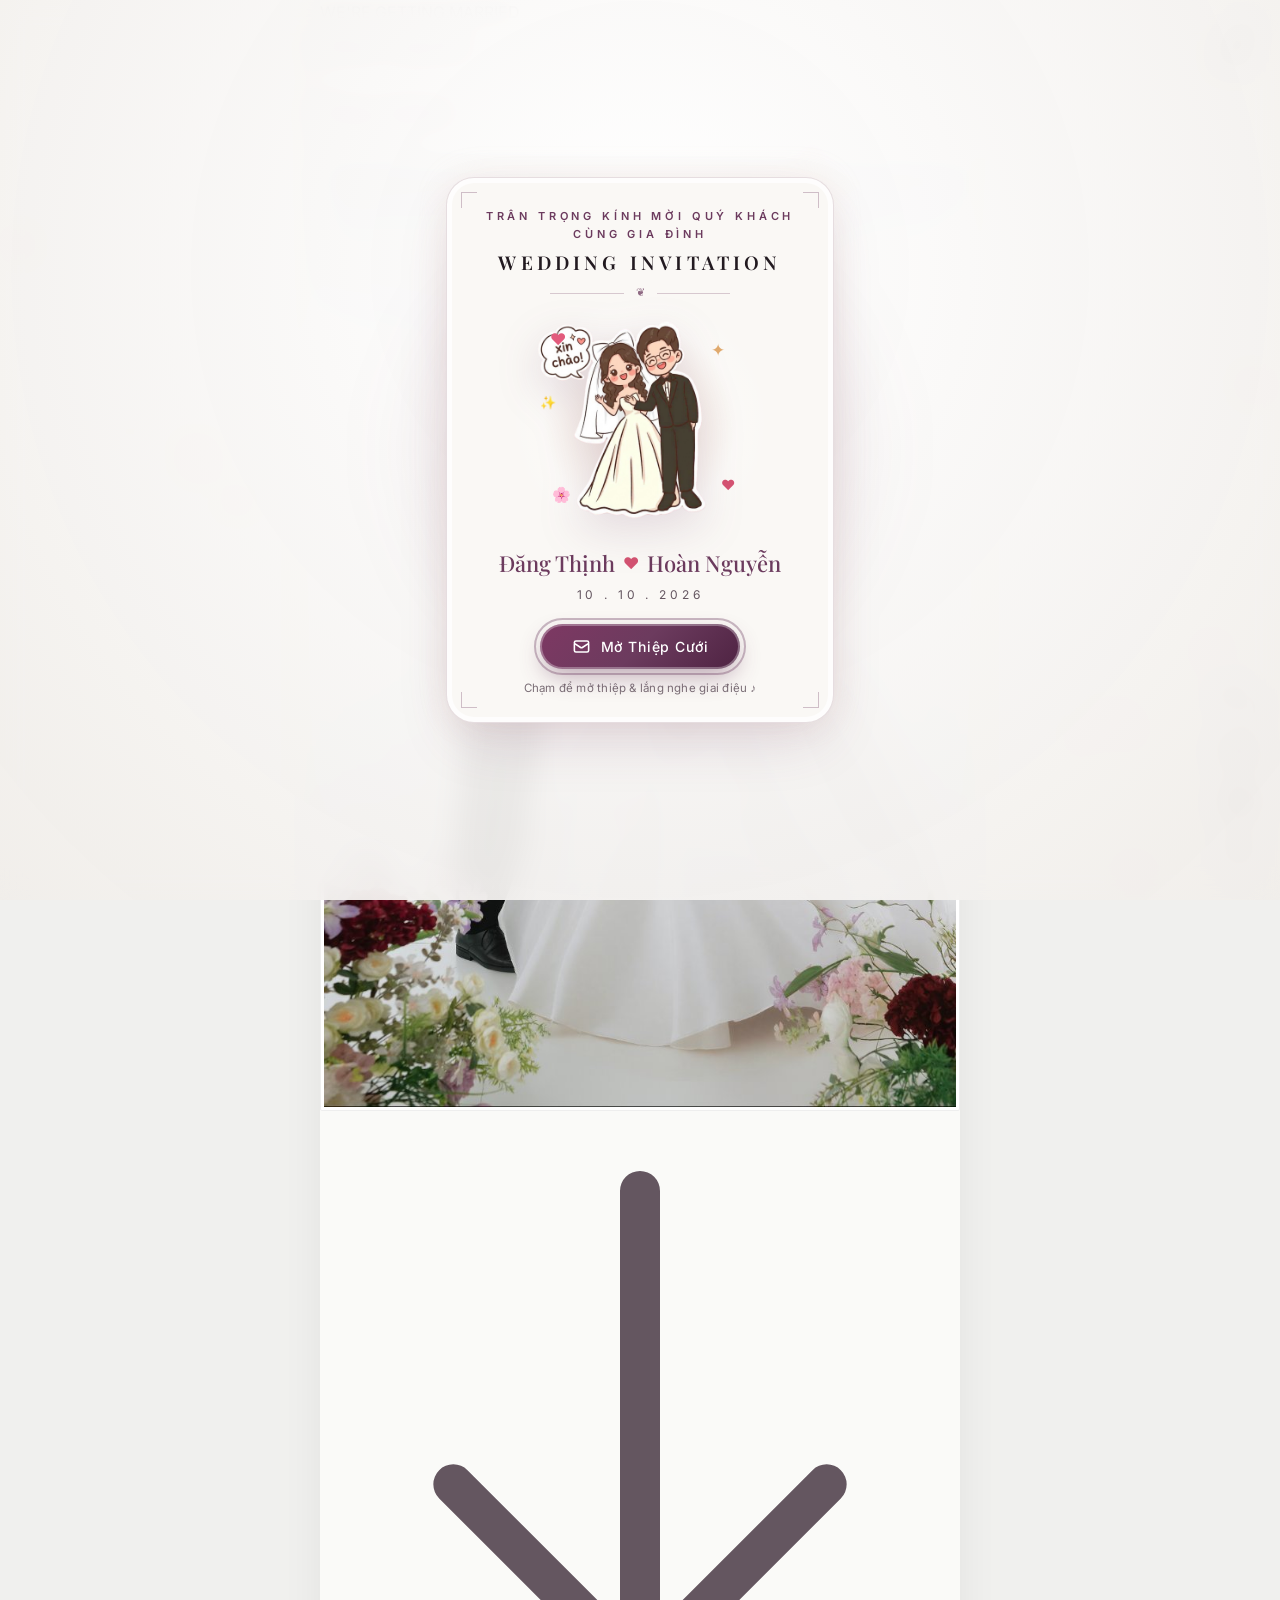
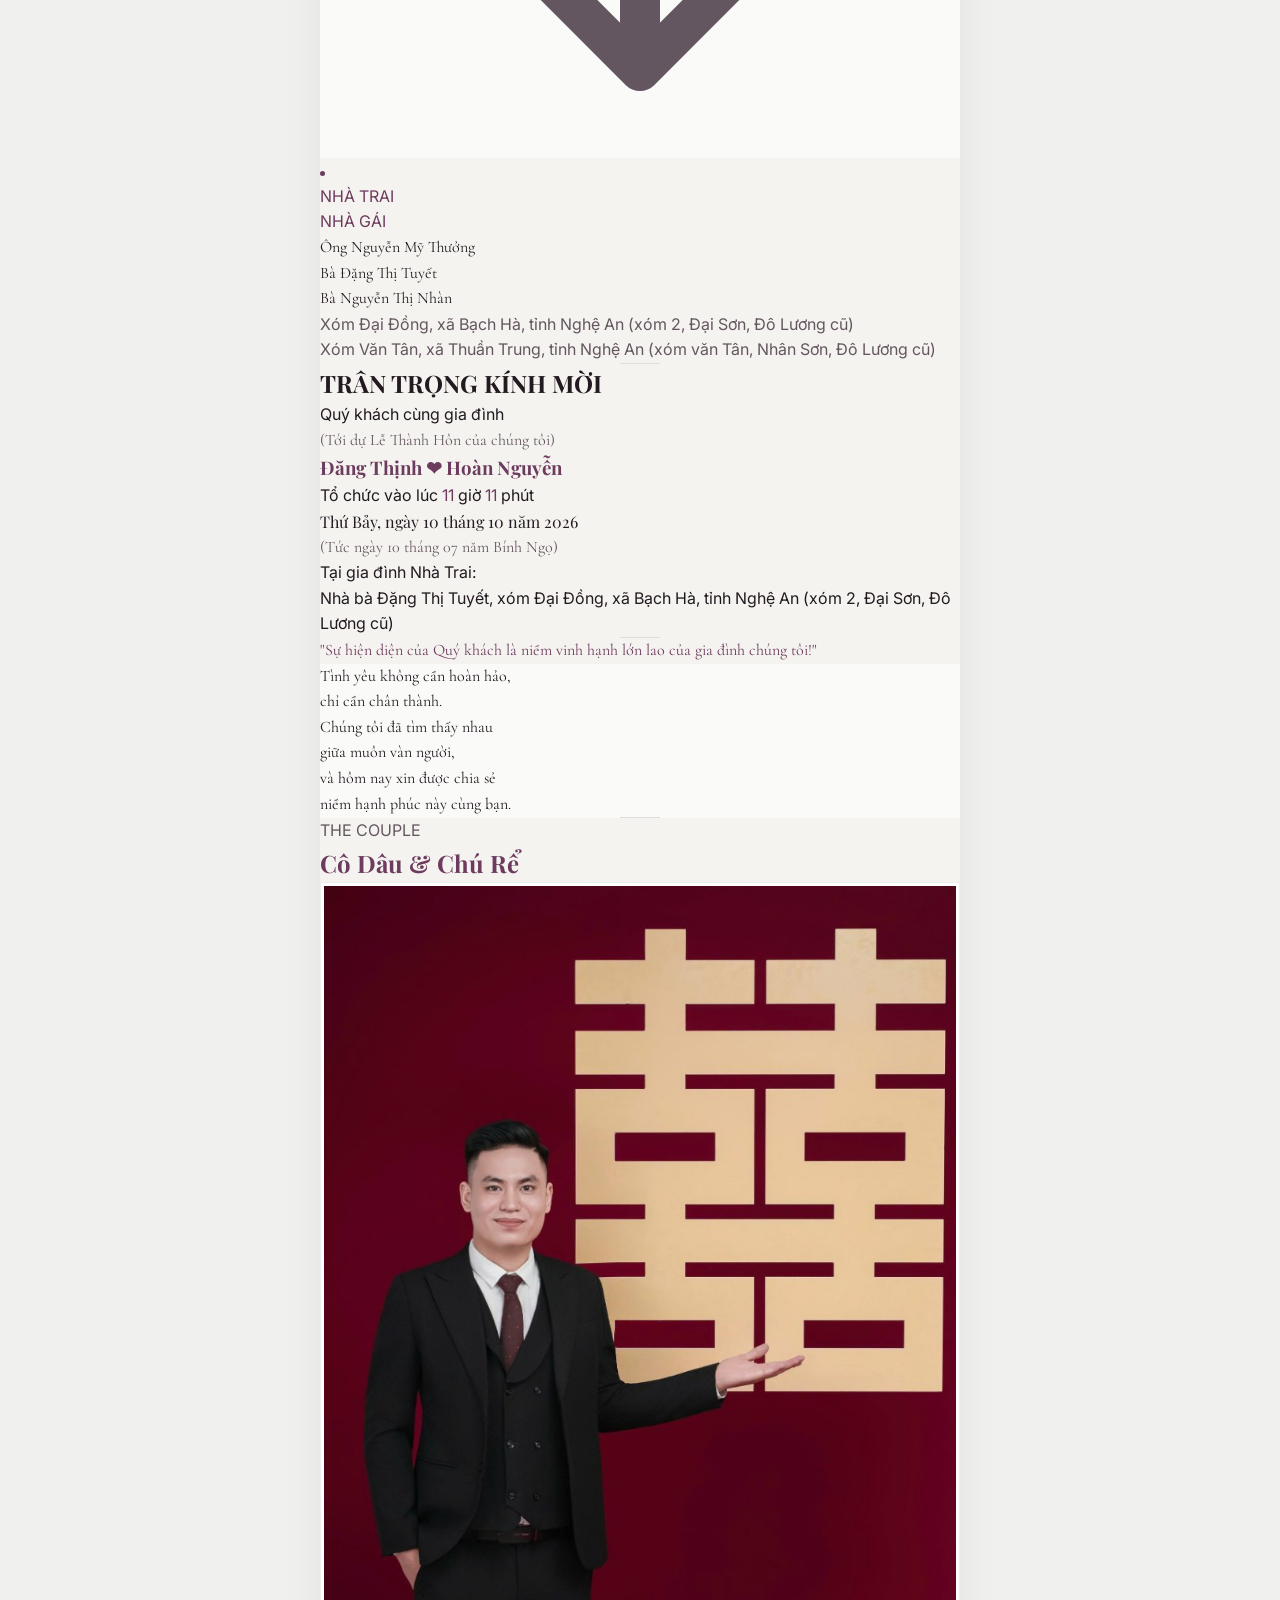
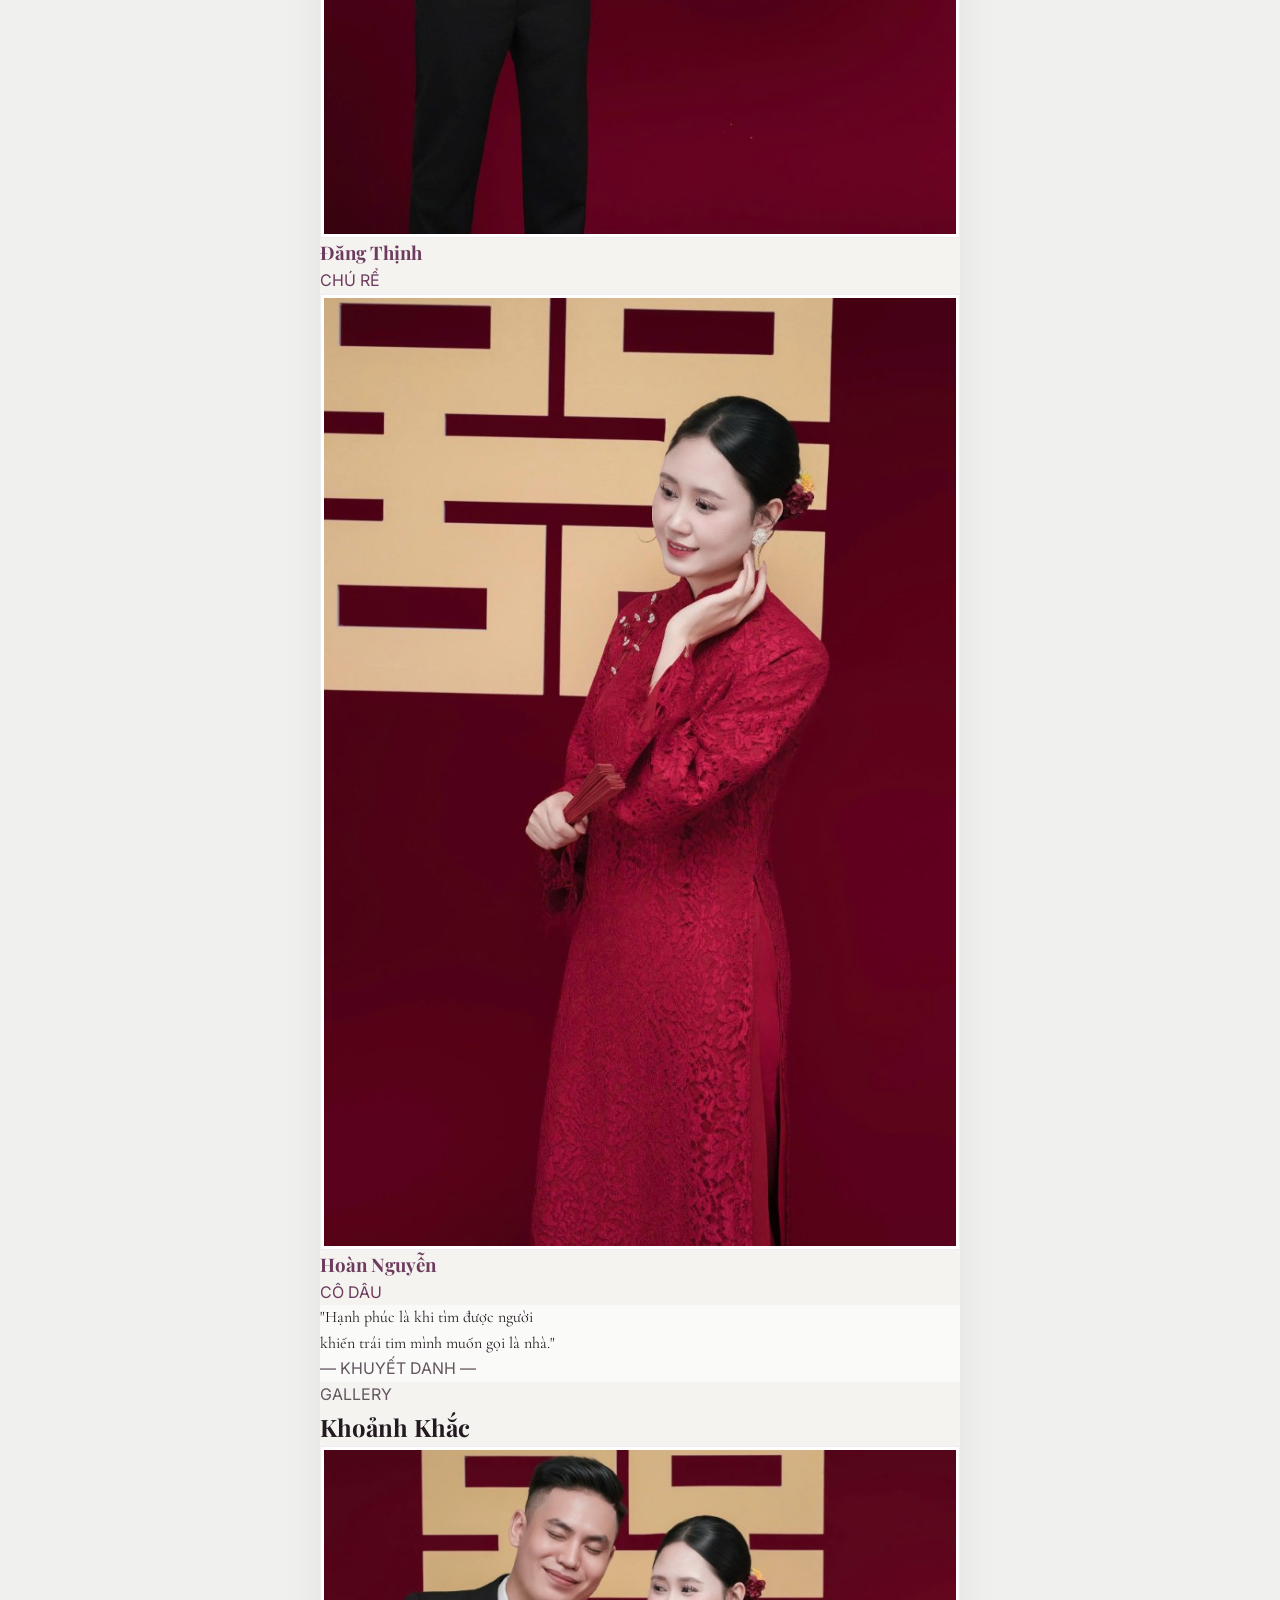
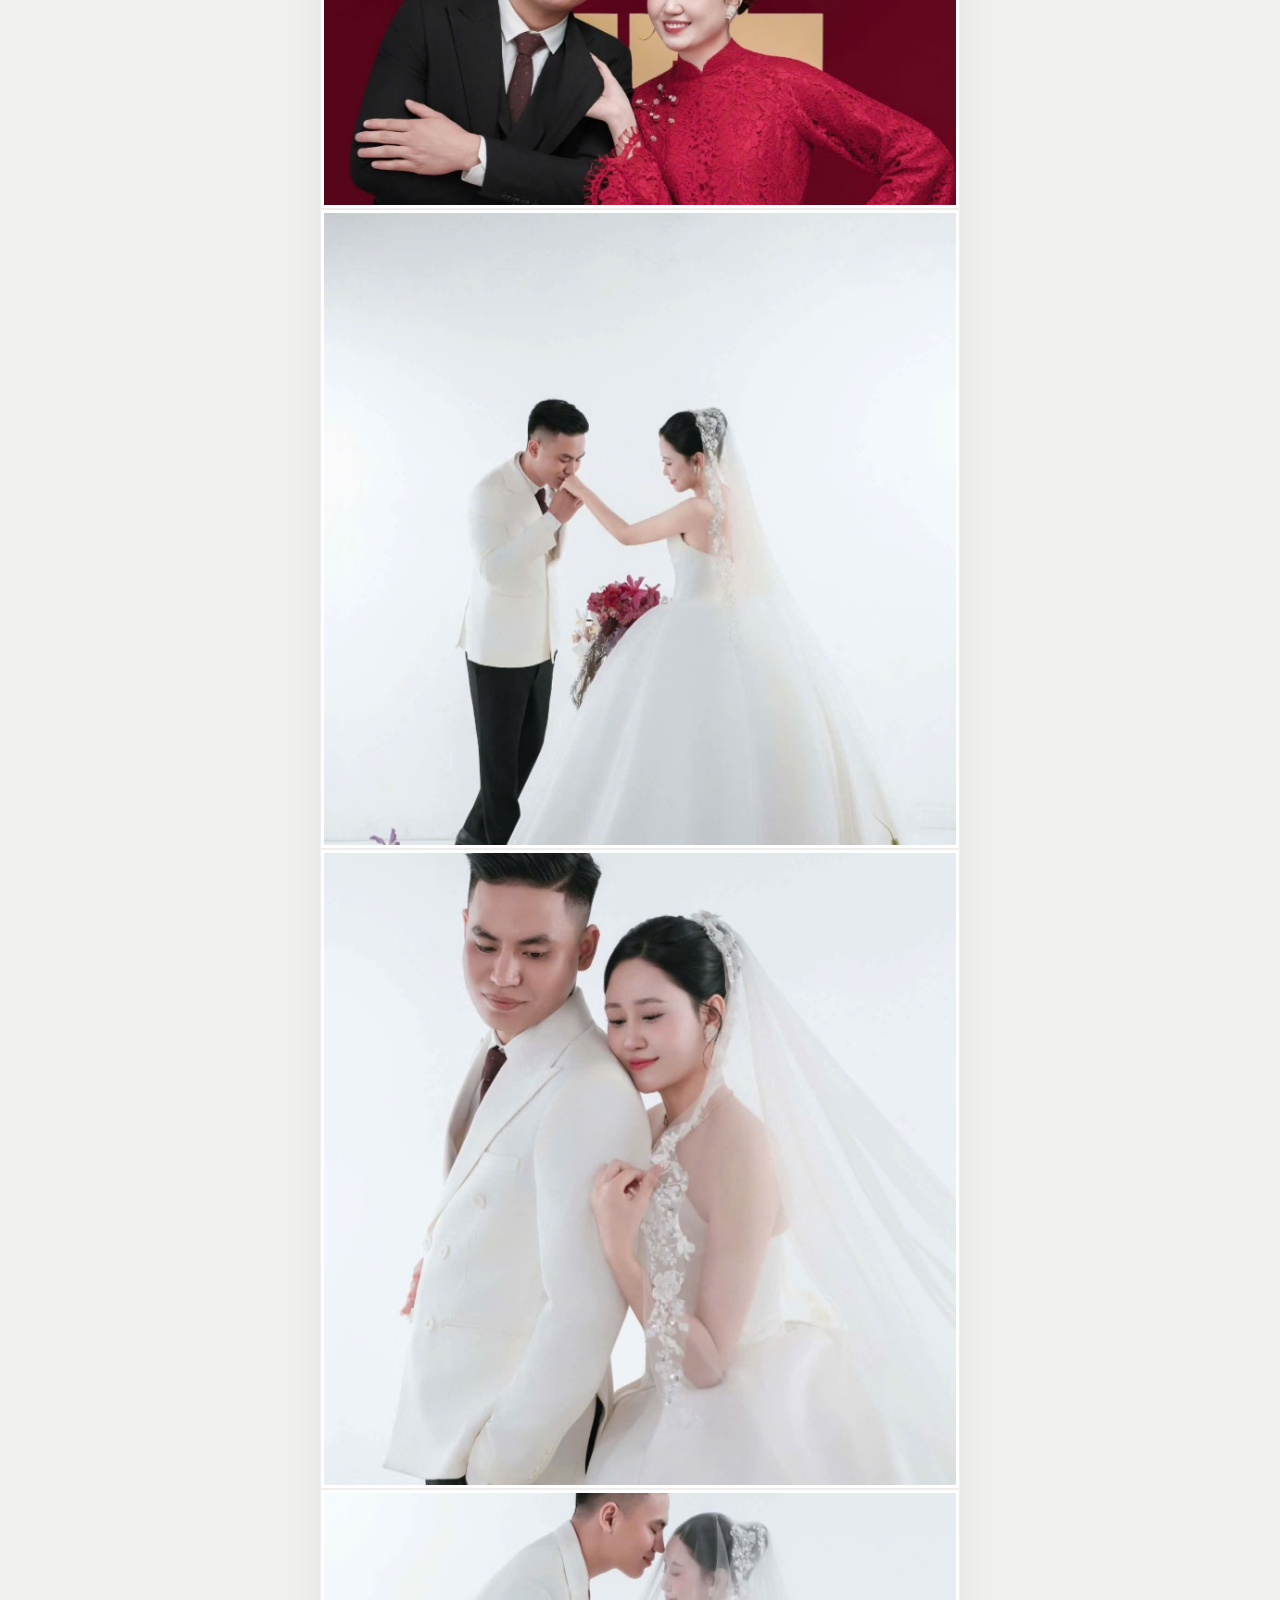
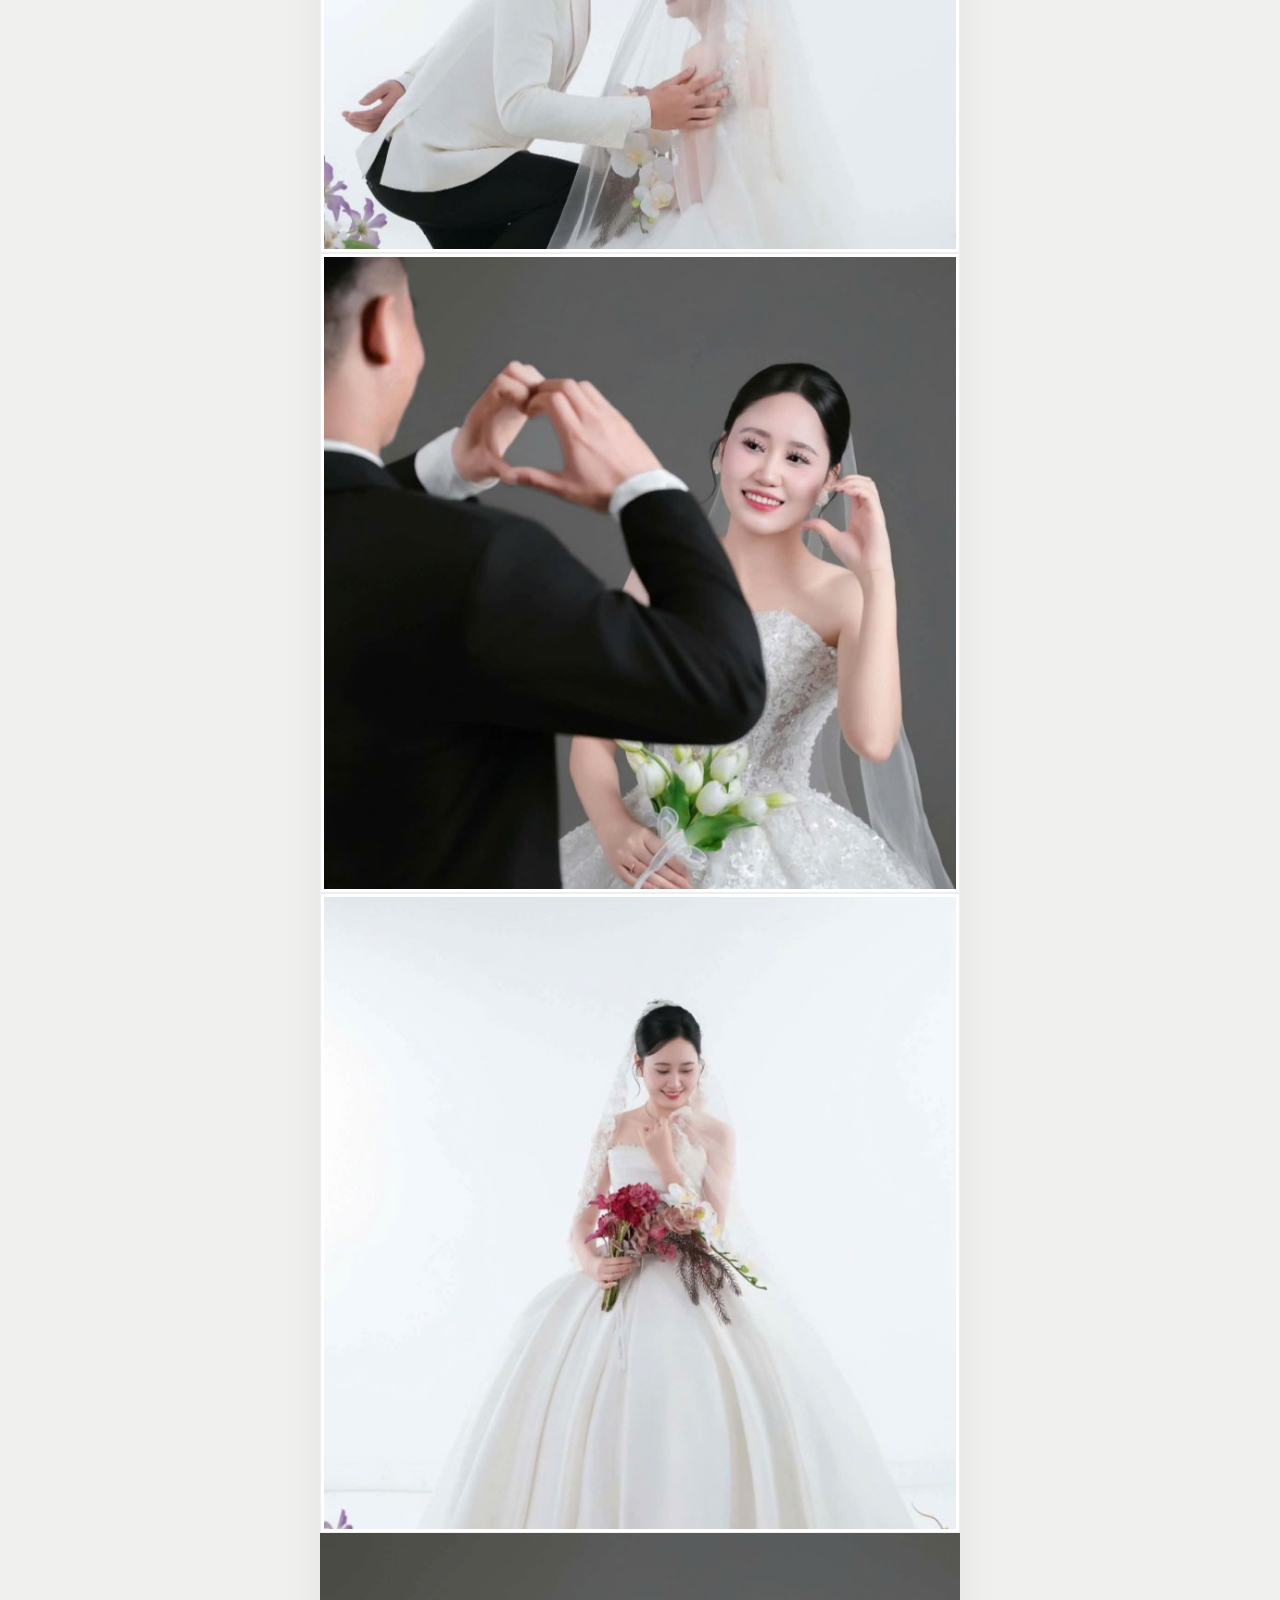
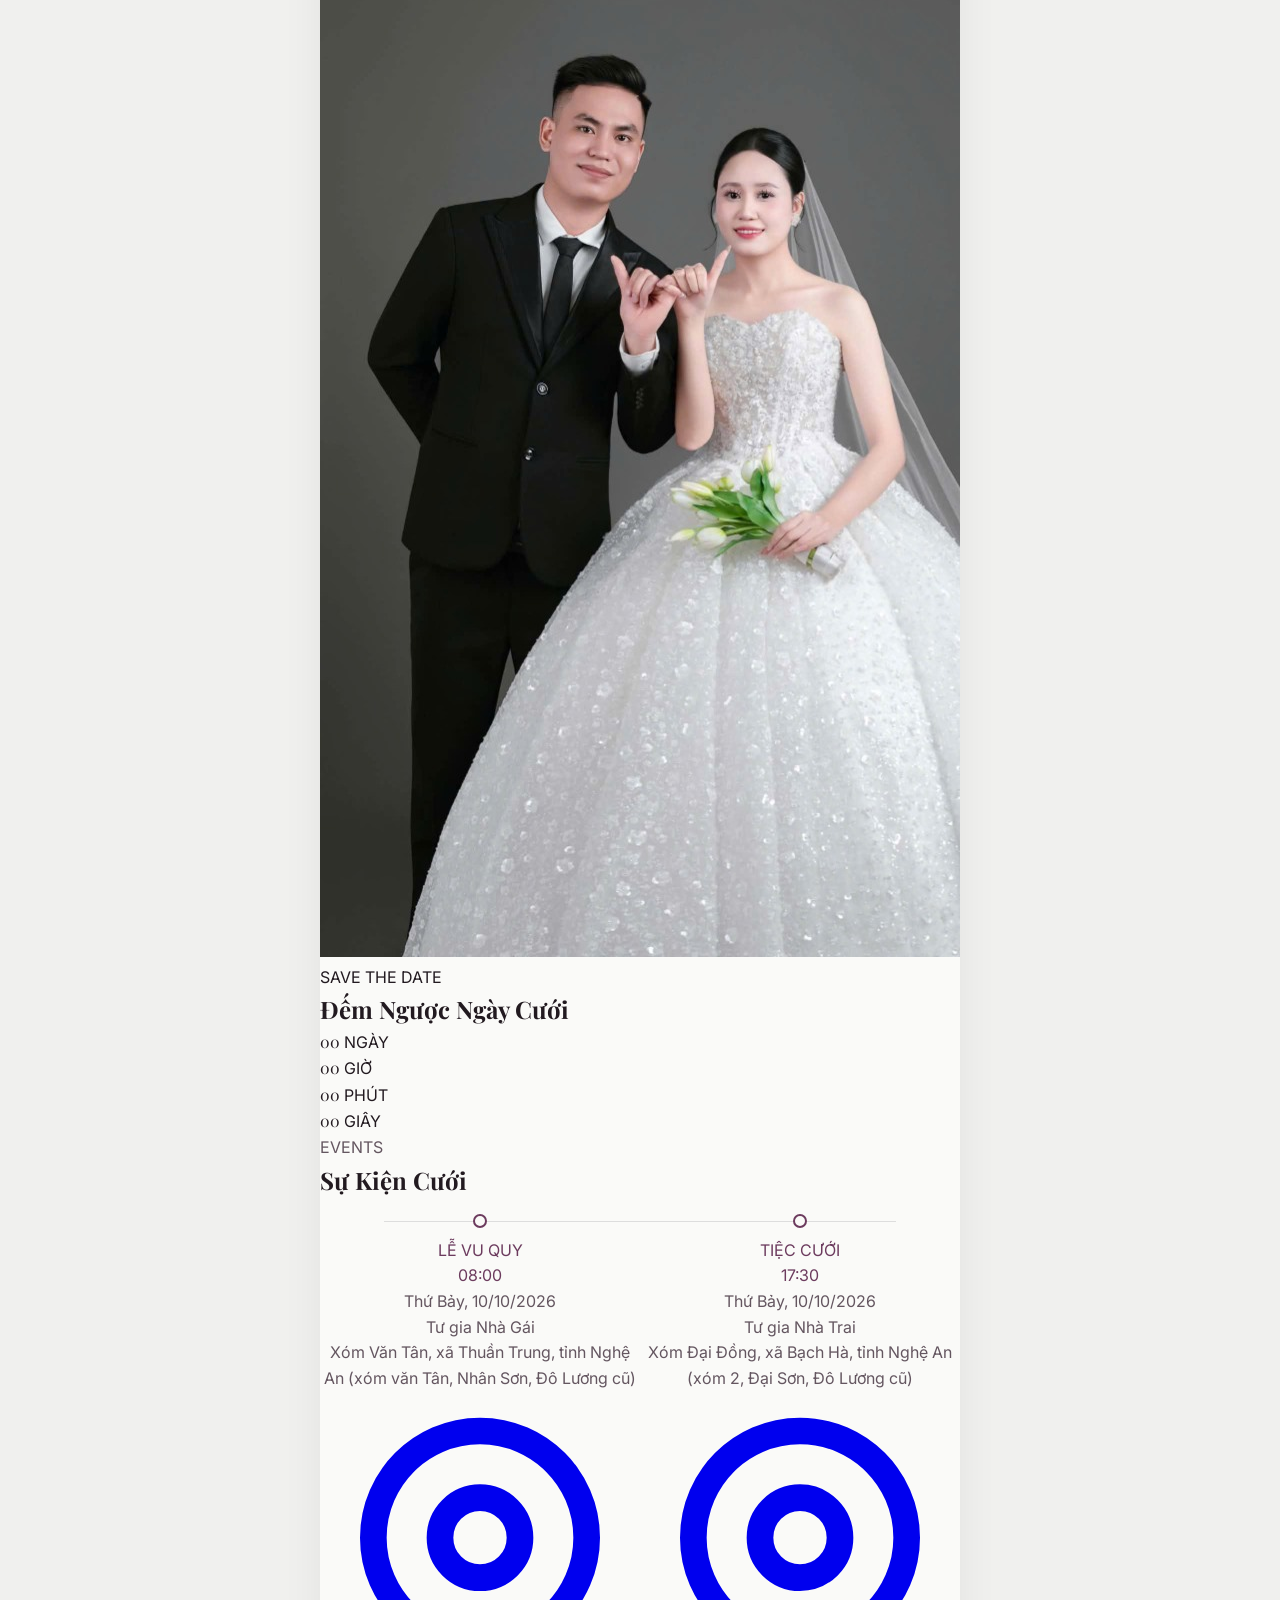
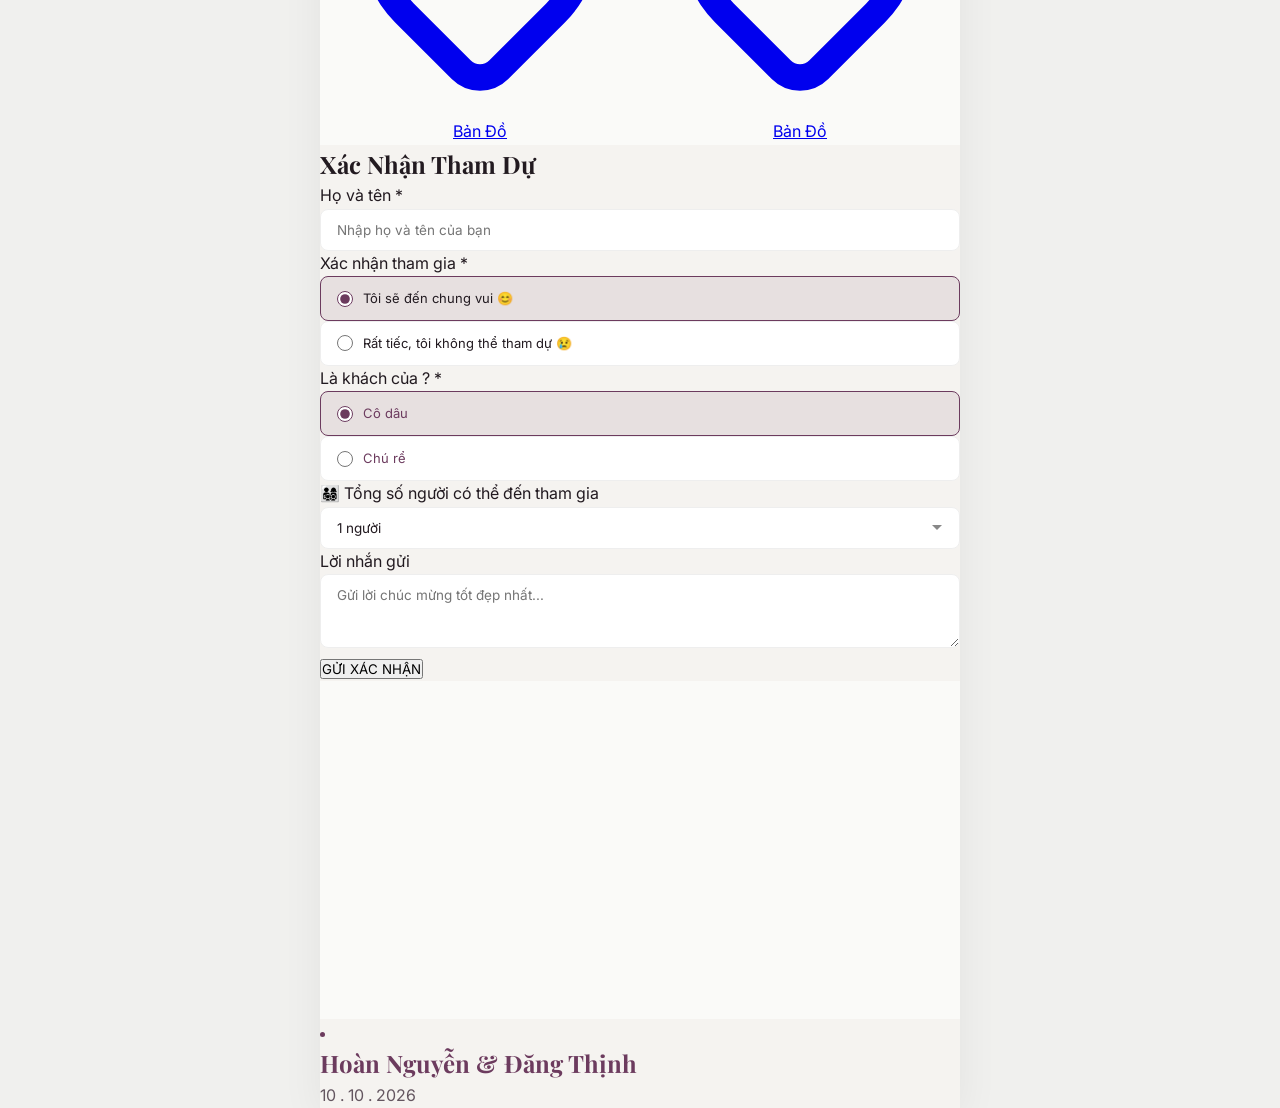
==== commit a2558db6: "afdsadfsaf" ====
--- a/index.html
+++ b/index.html
@@ -1117,9 +1117,10 @@
           <div class="admin-link-input-wrapper">
             <span class="admin-domain-prefix">/</span>
             <input type="text" id="admin-guest-slug" class="admin-input admin-slug-input"
-              placeholder="Thiep_cuoi_gui_chi_lan">
+              placeholder="Thiep_cuoi_gui_nguyen_thi_lan">
           </div>
           <p class="admin-hint-text">🔗 Khách mở link này sẽ thấy thiệp mời trang trọng dành riêng cho mình.</p>
+          <p id="admin-guest-slug-warning" class="admin-warning-text" style="display:none;"></p>
         </div>
 
         <!-- Nút Xác nhận & Tạo thiệp -->
--- a/styles.css
+++ b/styles.css
@@ -1455,13 +1455,12 @@
 /* 2. Floating Admin Toolbar Container */
 #admin-toolbar-container {
   position: fixed;
-  bottom: 20px;
-  left: 50%;
-  transform: translateX(-50%);
+  bottom: 24px;
+  right: 20px;
   z-index: 999999;
   display: flex;
-  flex-direction: column;
-  align-items: center;
+  flex-direction: column-reverse;
+  align-items: flex-end;
   gap: 10px;
 }
 
@@ -1488,7 +1487,7 @@
 }
 
 .admin-toggle-btn:hover {
-  transform: translateY(-2px);
+  transform: translateY(-1px);
   box-shadow: 0 8px 28px rgba(0, 0, 0, 0.2), 0 3px 8px rgba(139, 38, 62, 0.15);
   background: rgba(255, 255, 255, 1);
 }
@@ -1526,7 +1525,7 @@
 
 @keyframes adminSlideUp {
   from {
-    transform: translateY(20px);
+    transform: translateY(10px);
     opacity: 0;
   }
 
@@ -1751,6 +1750,18 @@
   font-size: 11.5px;
   color: #7A666A;
   margin-top: 5px;
+  line-height: 1.4;
+}
+
+.admin-warning-text {
+  font-family: 'Inter', sans-serif;
+  font-size: 12px;
+  color: #92400e;
+  background: rgba(251, 191, 36, 0.12);
+  border: 1px solid rgba(217, 119, 6, 0.3);
+  border-radius: 8px;
+  padding: 6px 10px;
+  margin-top: 6px;
   line-height: 1.4;
 }
 
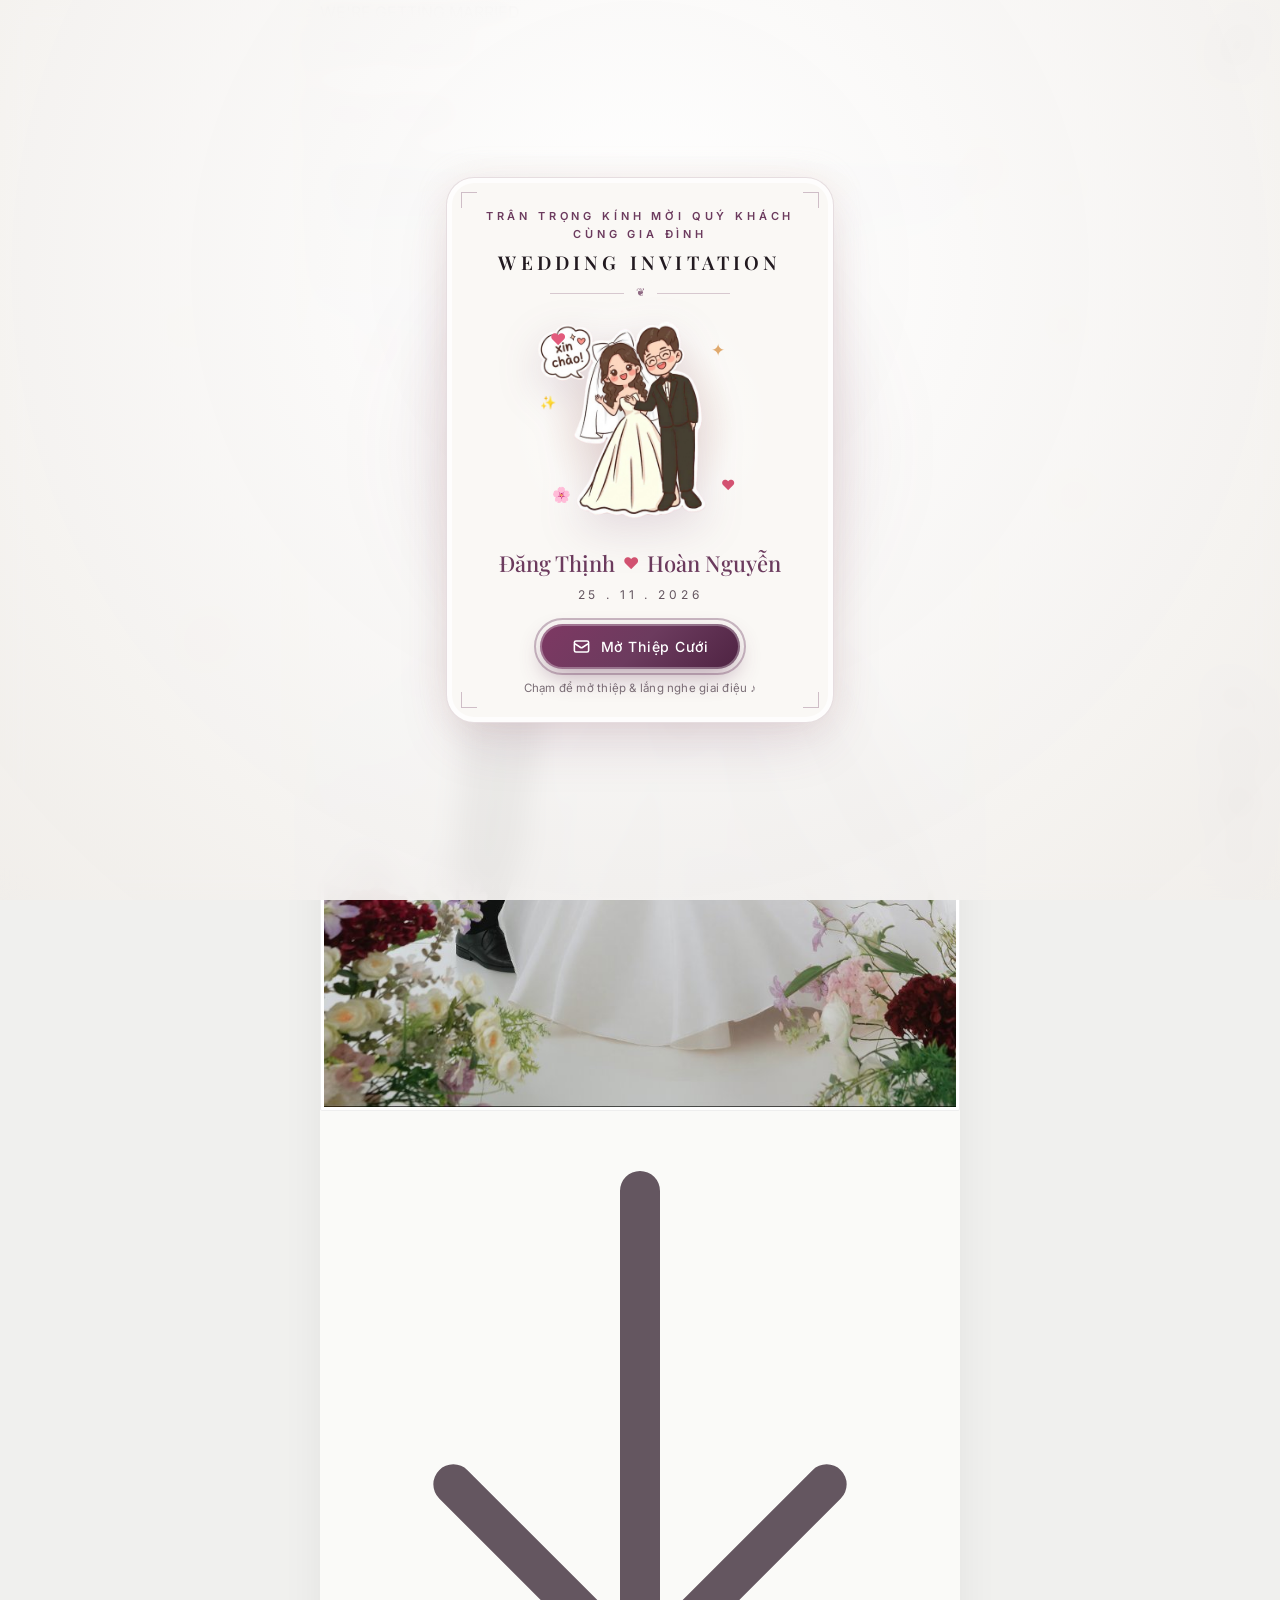
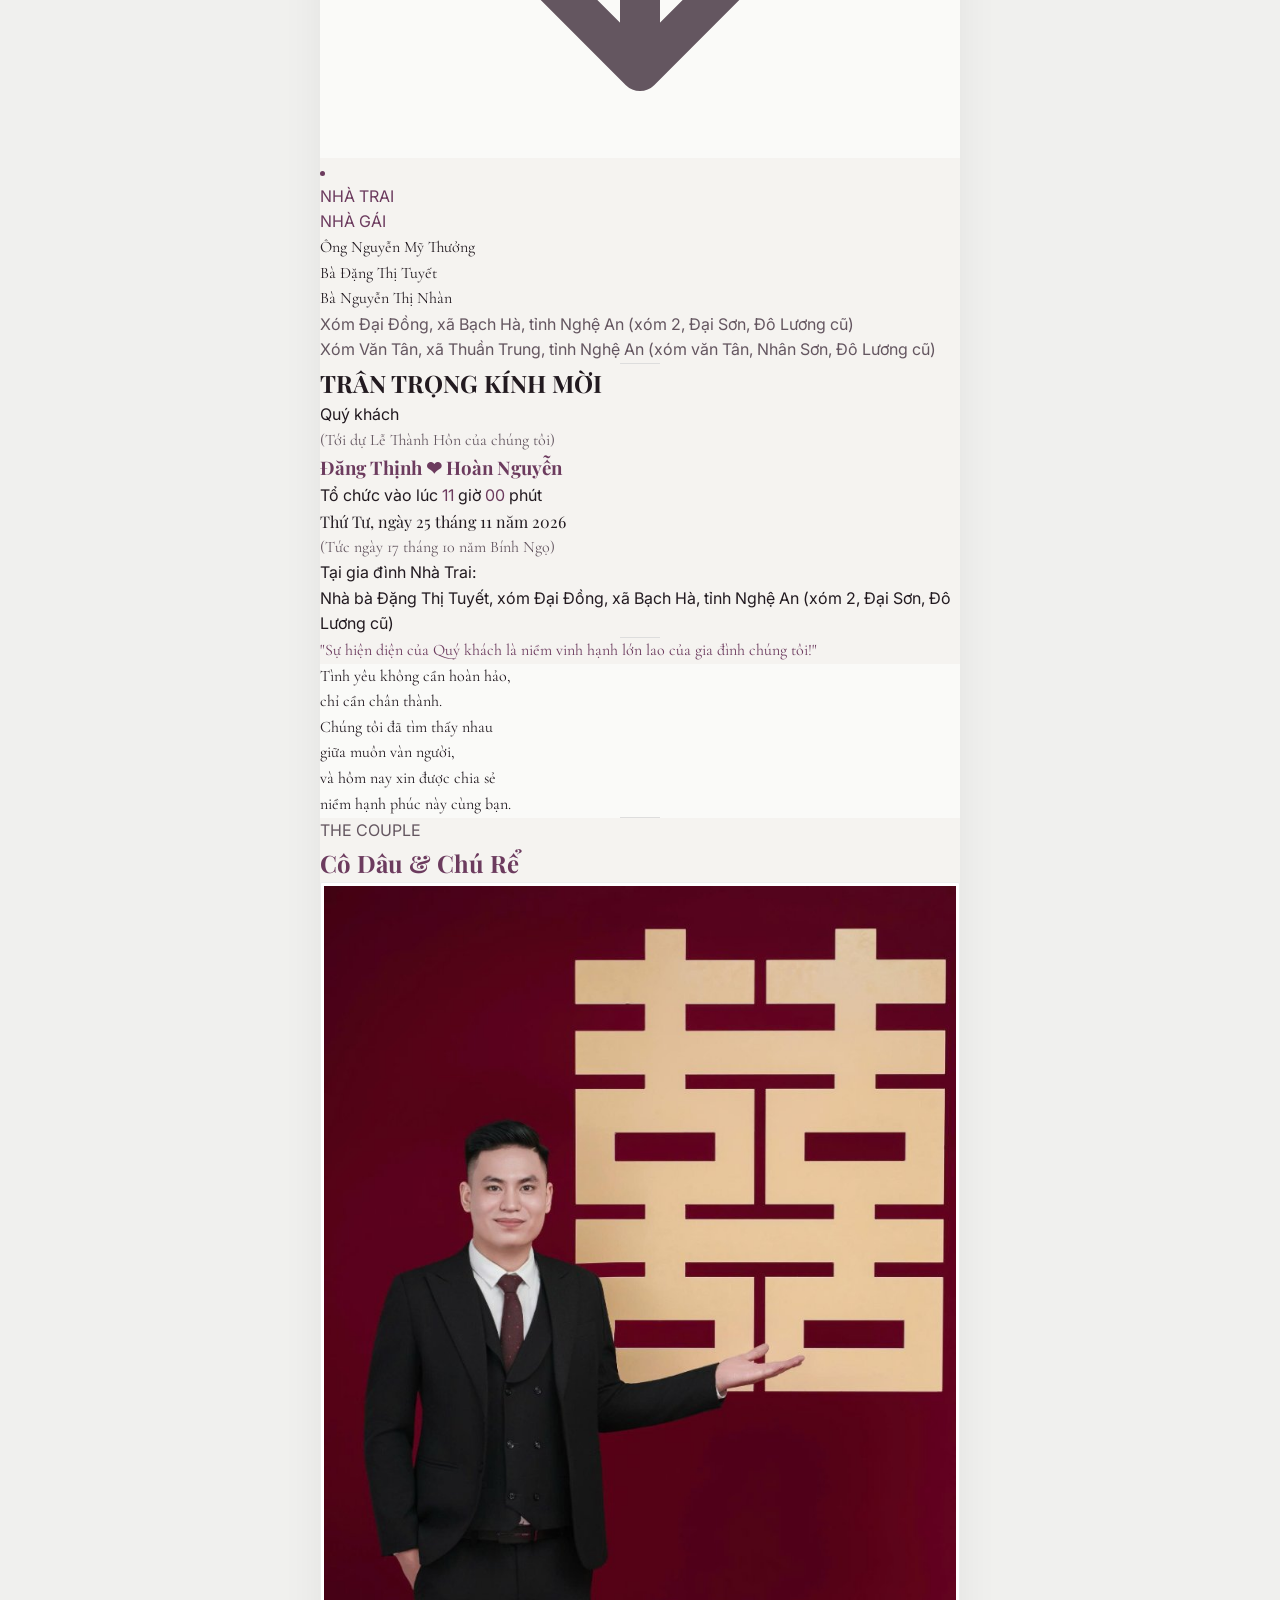
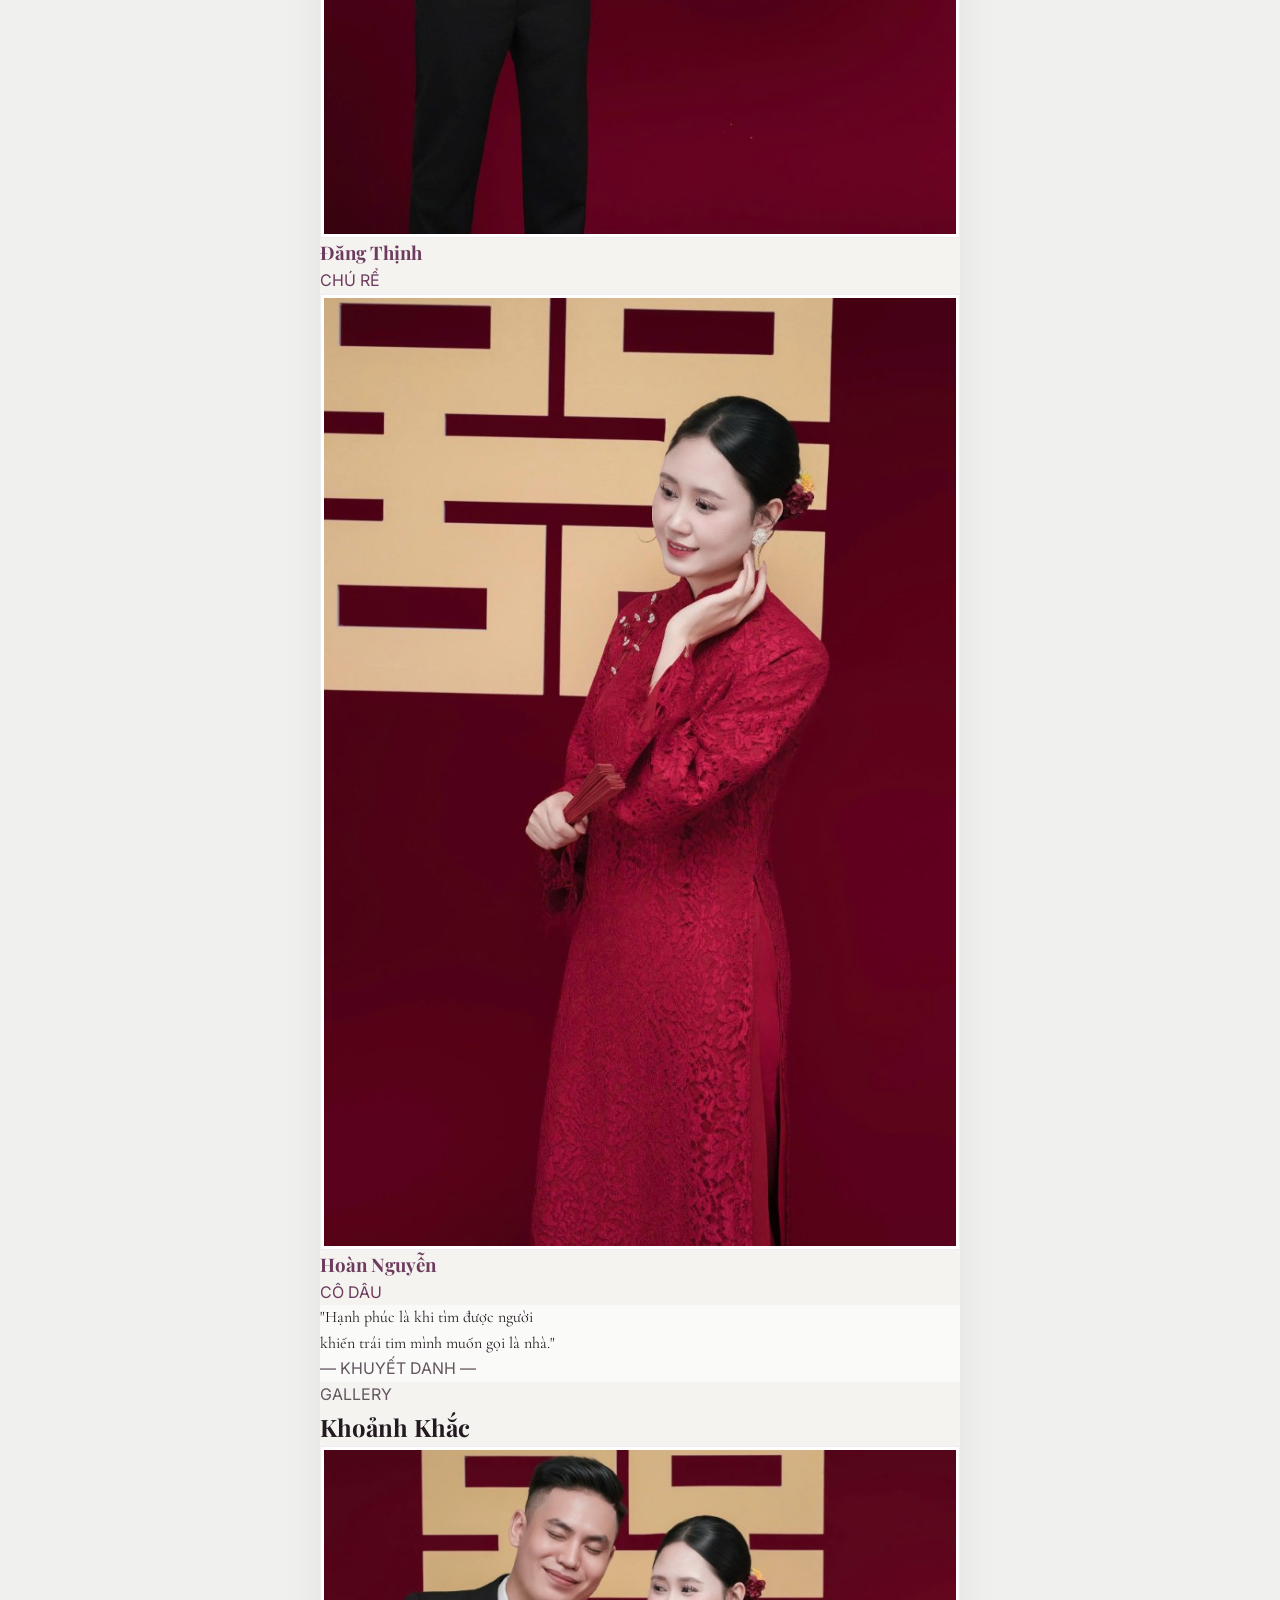
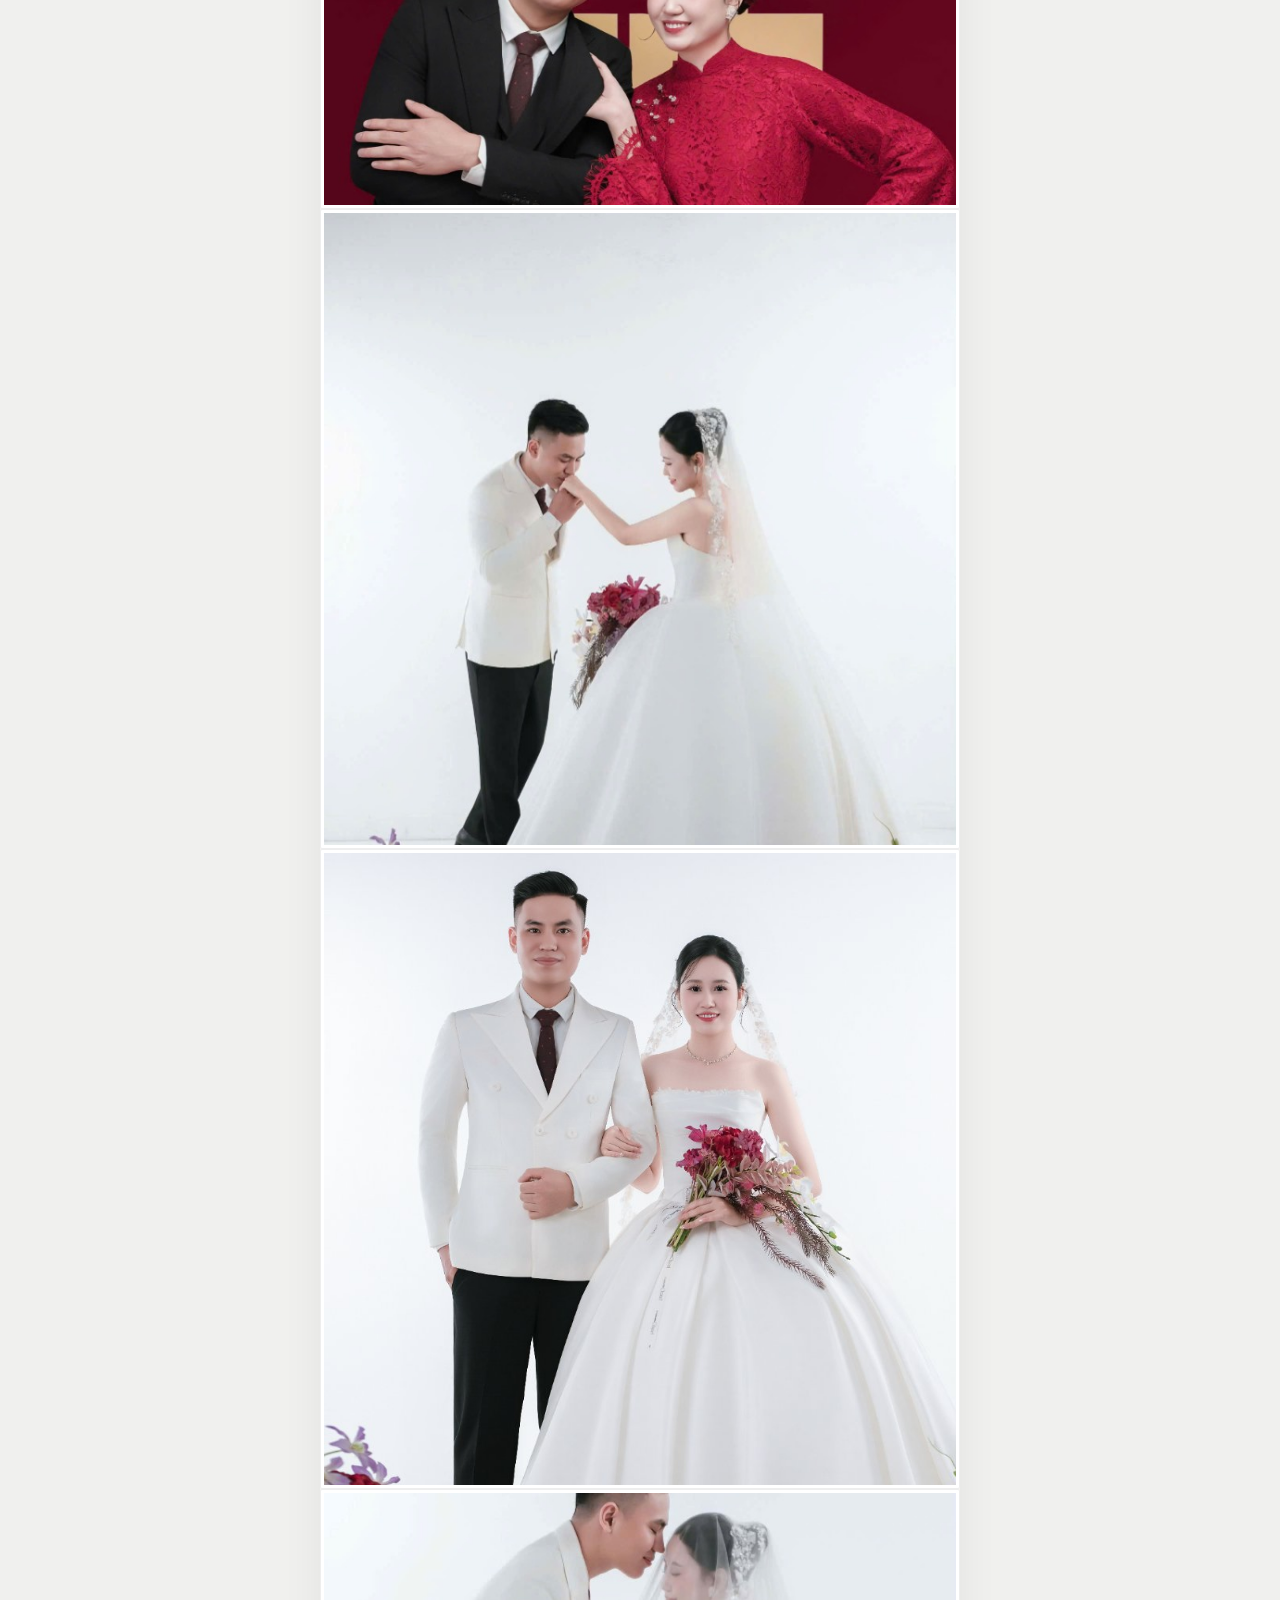
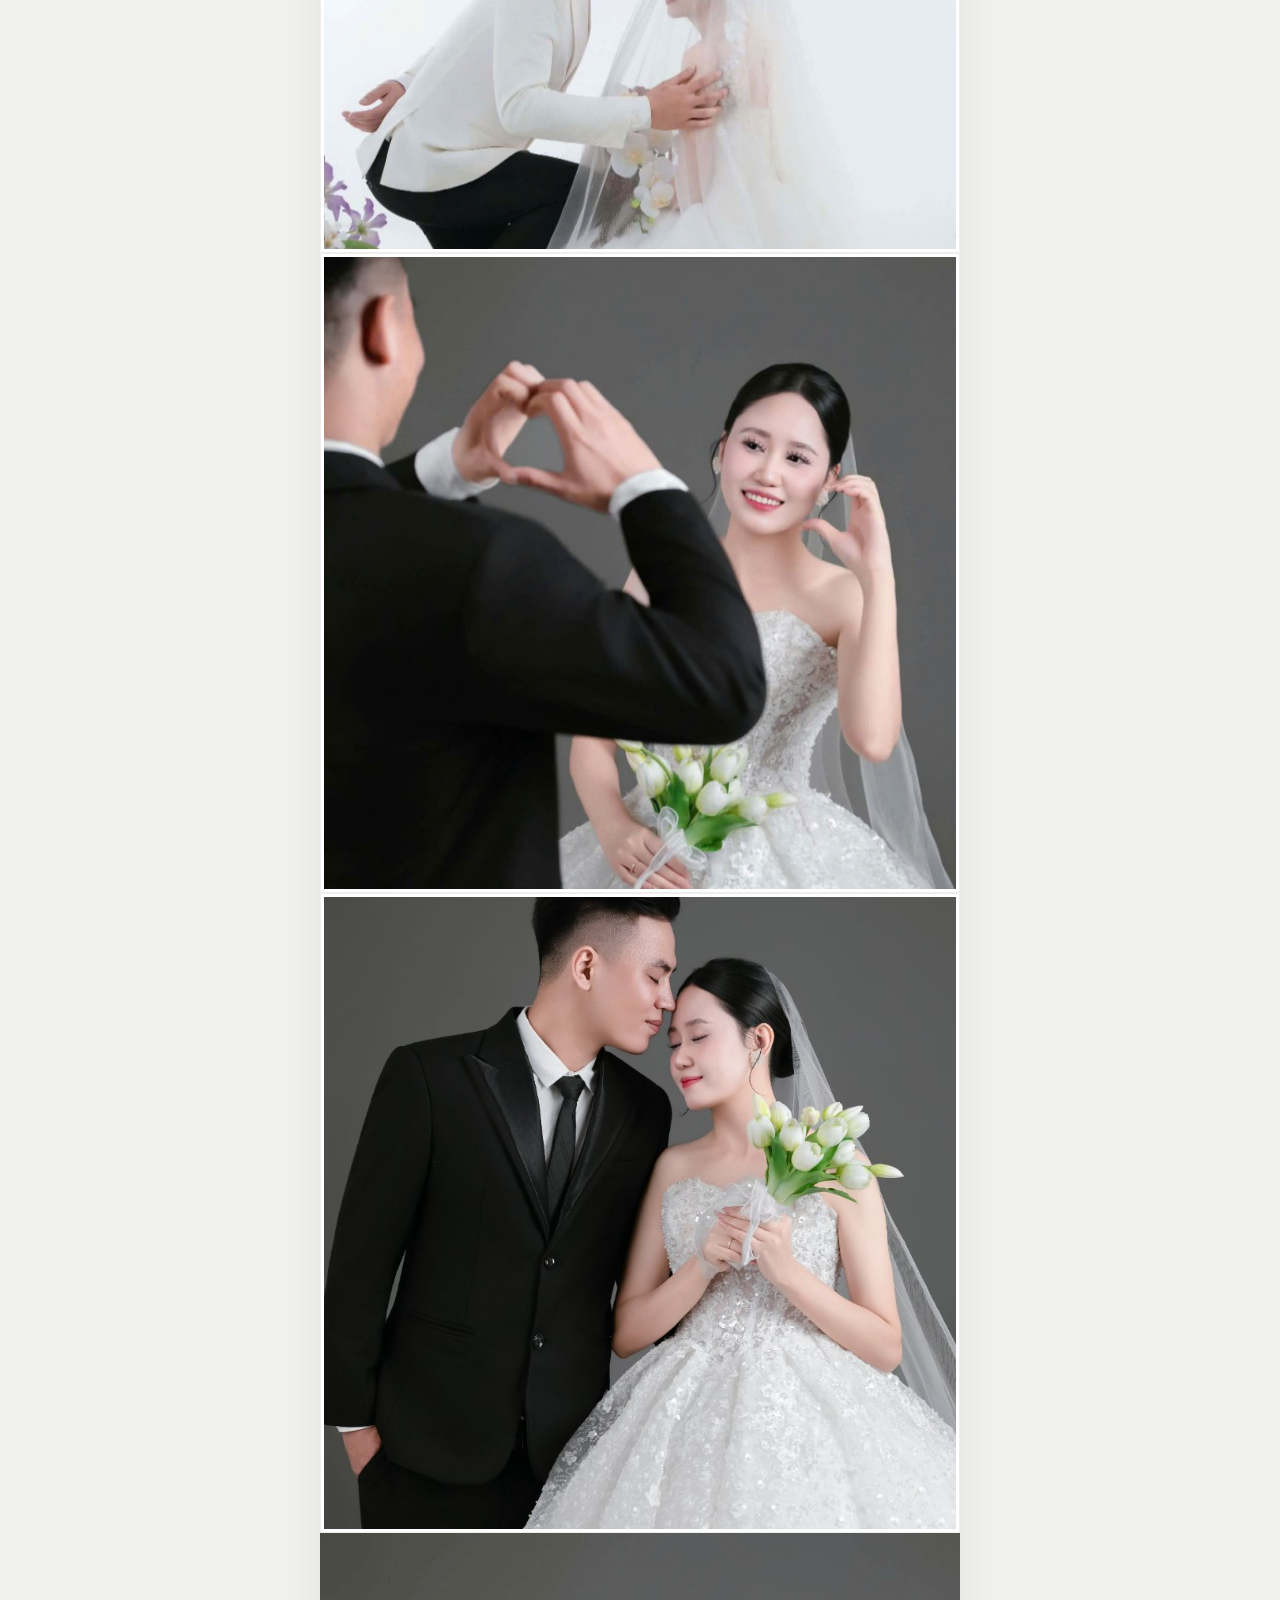
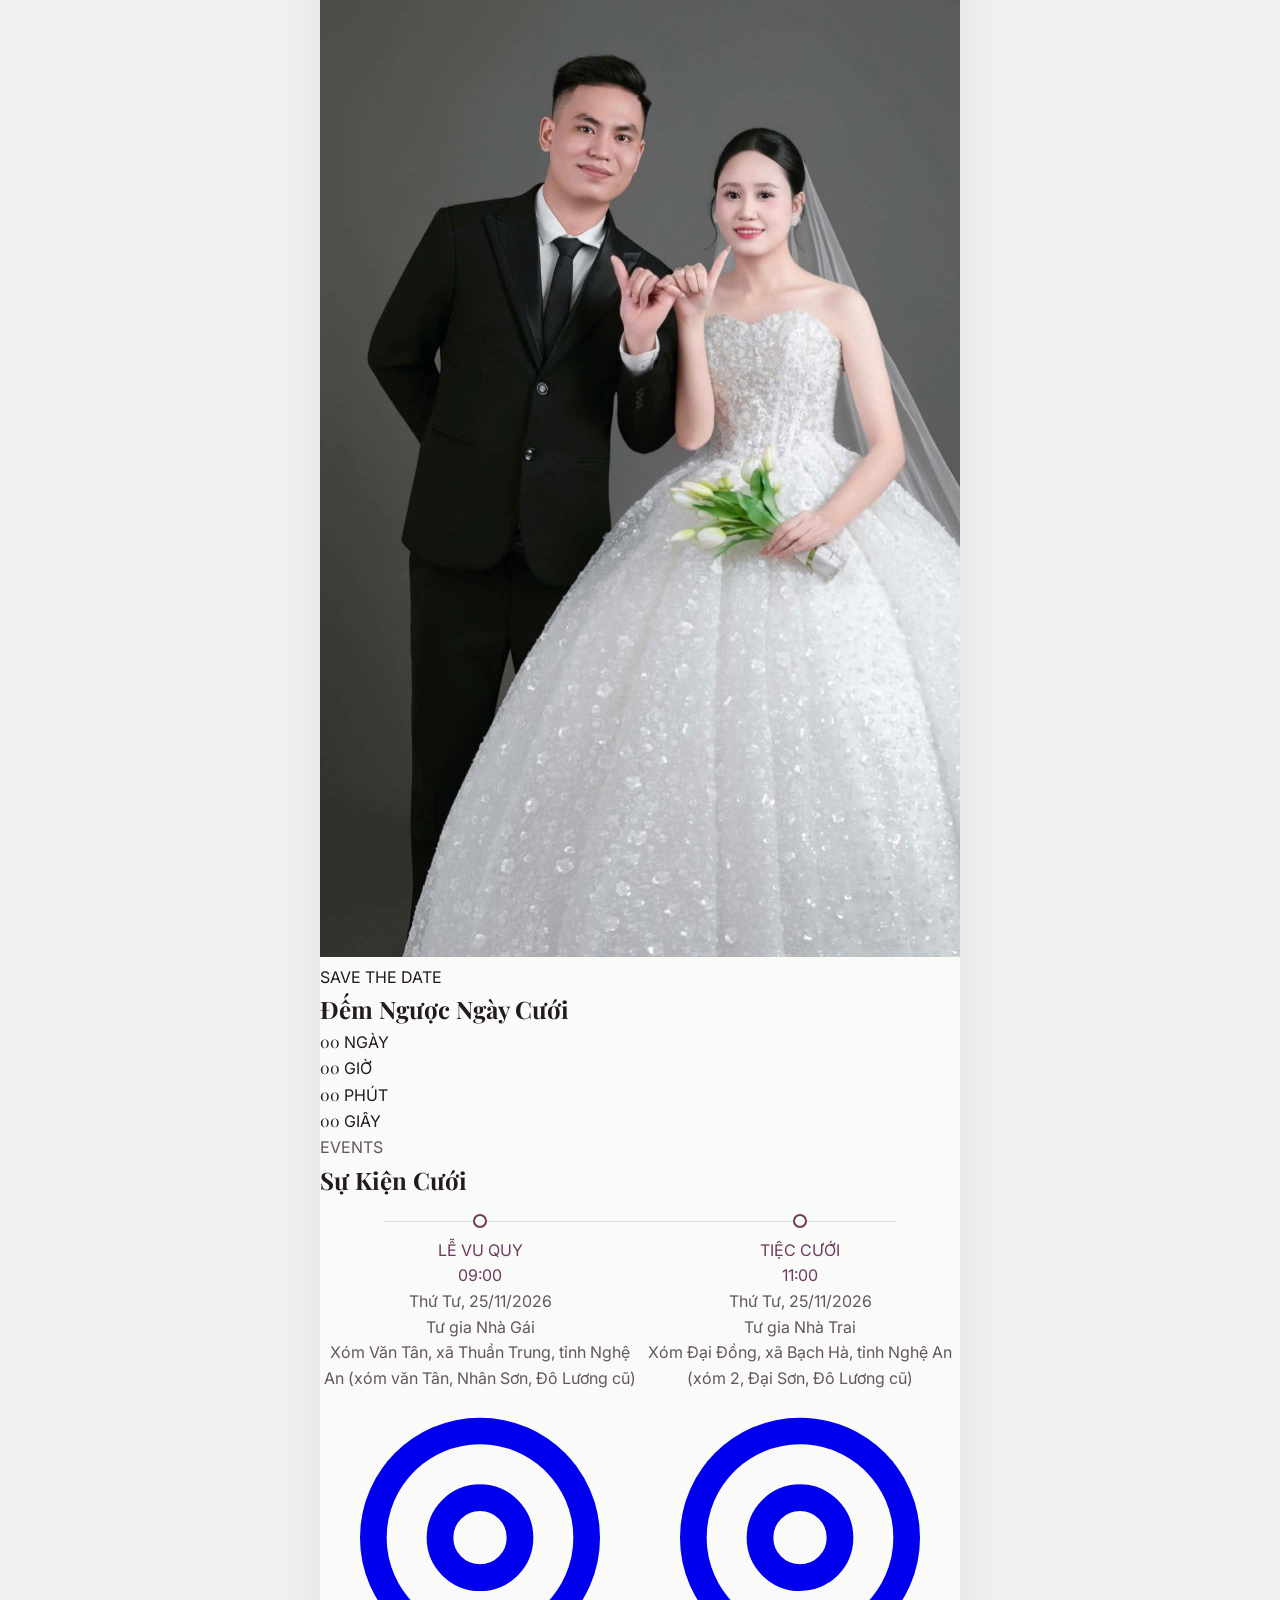
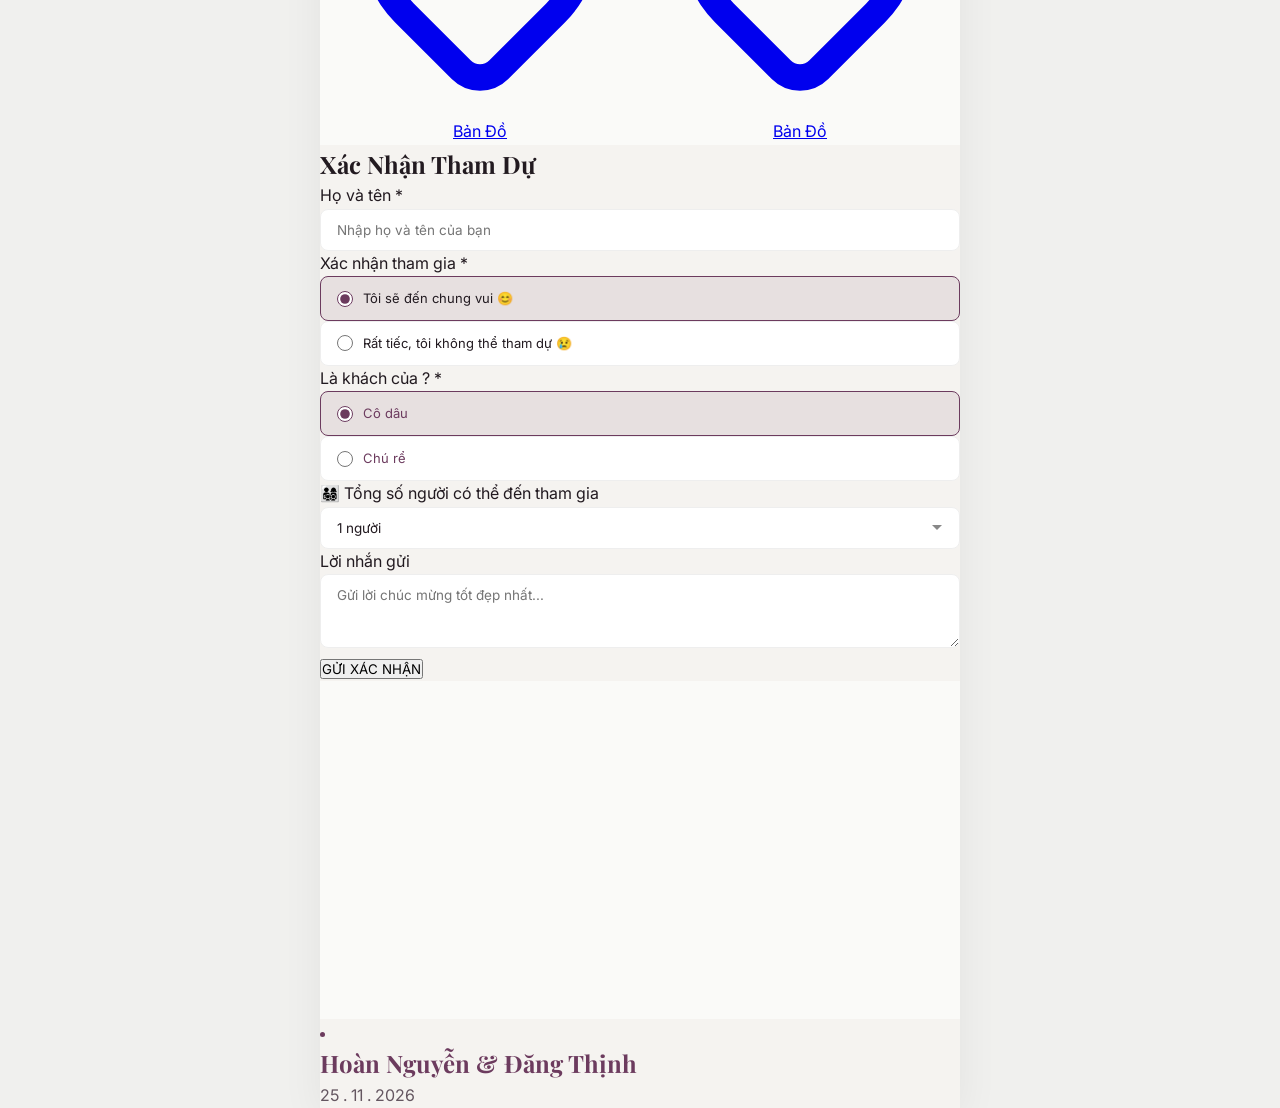
==== commit 18f9c76e: "abc" ====
--- a/index.html
+++ b/index.html
@@ -96,7 +96,7 @@
               <span class="opening-heart-sign">❤</span>
               <span class="font-display font-medium text-rose" data-bind="couple-hero-bride">Hoàn Nguyễn</span>
             </div>
-            <p class="opening-wedding-date" data-bind="wedding-date-dots">22 . 11 . 2026</p>
+            <p class="opening-wedding-date" data-bind="wedding-date-dots">10 . 10 . 2026</p>
           </div>
 
           <!-- Interactive Wax Seal / Open Button -->
@@ -177,9 +177,9 @@
           data-bind="couple-hero-groom">Đăng Thịnh
         </h1>
         <p class="font-sans text-muted text-[11px] tracking-[0.3em] uppercase mt-3 wedding-date-master-row"><span
-            data-bind="wedding-date-day" class="px-1 cursor-pointer">22</span><span
+            data-bind="wedding-date-day" class="px-1 cursor-pointer">10</span><span
             class="admin-field-autogen-inline select-none text-muted/60"> . </span><span data-bind="wedding-date-month"
-            class="px-1 cursor-pointer">11</span><span class="admin-field-autogen-inline select-none text-muted/60"> .
+            class="px-1 cursor-pointer">10</span><span class="admin-field-autogen-inline select-none text-muted/60"> .
           </span><span data-bind="wedding-date-year" class="px-1 cursor-pointer">2026</span></p>
       </div>
 
@@ -262,8 +262,8 @@
             class="font-semibold text-rose px-1 cursor-pointer">11</span><span
             class="admin-field-autogen-inline select-none font-medium"> phút</span>
         </p>
-        <p class="font-display text-dark text-base font-semibold mb-1" data-bind="wedding-date-full">Chủ Nhật, ngày 22
-          tháng 11 năm 2026</p>
+        <p class="font-display text-dark text-base font-semibold mb-1" data-bind="wedding-date-full">Thứ Bảy, ngày 10
+          tháng 10 năm 2026</p>
         <p class="font-script text-muted text-sm italic mb-4" data-bind="wedding-lunar-date">(Tức ngày 10 tháng 07 năm
           Bính Ngọ)</p>
 
@@ -428,7 +428,7 @@
           Cưới</h2>
 
         <!-- Hidden target date element -->
-        <div id="vs-start-time" style="display:none;">2026-08-22T17:30:00</div>
+        <div id="vs-start-time" style="display:none;">2026-10-10T17:30:00</div>
 
         <!-- Countdown Badges -->
         <div class="flex justify-center gap-2.5 max-w-xs mx-auto">
@@ -472,7 +472,7 @@
           <p class="font-sans text-rose text-[11px] tracking-[0.2em] uppercase font-bold mb-1"
             data-bind="event-ceremony-title">Lễ Vu Quy</p>
           <p class="font-sans text-rose text-sm font-semibold" data-bind="event-ceremony-time">08:00</p>
-          <p class="font-sans text-muted text-[11px] mt-0.5" data-bind="event-ceremony-date">Thứ Bảy, 22/08/2026</p>
+          <p class="font-sans text-muted text-[11px] mt-0.5" data-bind="event-ceremony-date">Thứ Bảy, 10/10/2026</p>
           <p class="font-sans text-muted text-[11px] leading-relaxed mt-2" data-bind="event-ceremony-address">
             Tư gia Nhà Gái<br>Xóm Văn Tân, xã Thuần Trung, tỉnh Nghệ An (xóm văn Tân, Nhân Sơn, Đô Lương cũ)
           </p>
@@ -497,7 +497,7 @@
           <p class="font-sans text-rose text-[11px] tracking-[0.2em] uppercase font-bold mb-1"
             data-bind="event-reception-title">Tiệc Cưới</p>
           <p class="font-sans text-rose text-sm font-semibold" data-bind="event-reception-time">17:30</p>
-          <p class="font-sans text-muted text-[11px] mt-0.5" data-bind="event-reception-date">Thứ Bảy, 22/08/2026</p>
+          <p class="font-sans text-muted text-[11px] mt-0.5" data-bind="event-reception-date">Thứ Bảy, 10/10/2026</p>
           <p class="font-sans text-muted text-[11px] leading-relaxed mt-2" data-bind="event-reception-address">
             Tư gia Nhà Trai<br>Xóm Đại Đồng, xã Bạch Hà, tỉnh Nghệ An (xóm 2, Đại Sơn, Đô Lương cũ)
           </p>
@@ -779,7 +779,7 @@
       <div class="dot-accent mx-auto mb-5"></div>
       <h2 class="font-display text-2xl text-rose font-medium" data-bind="couple-footer">Hoàn Nguyễn &amp; Đăng Thịnh
       </h2>
-      <p class="font-sans text-muted text-[11px] tracking-[0.3em] uppercase mt-2" data-bind="wedding-date-dots">22 . 11
+      <p class="font-sans text-muted text-[11px] tracking-[0.3em] uppercase mt-2" data-bind="wedding-date-dots">10 . 10
         . 2026</p>
 
       <p class="font-script text-rose text-base italic mt-4" data-bind="footer-thankyou" style="display:none;"></p>
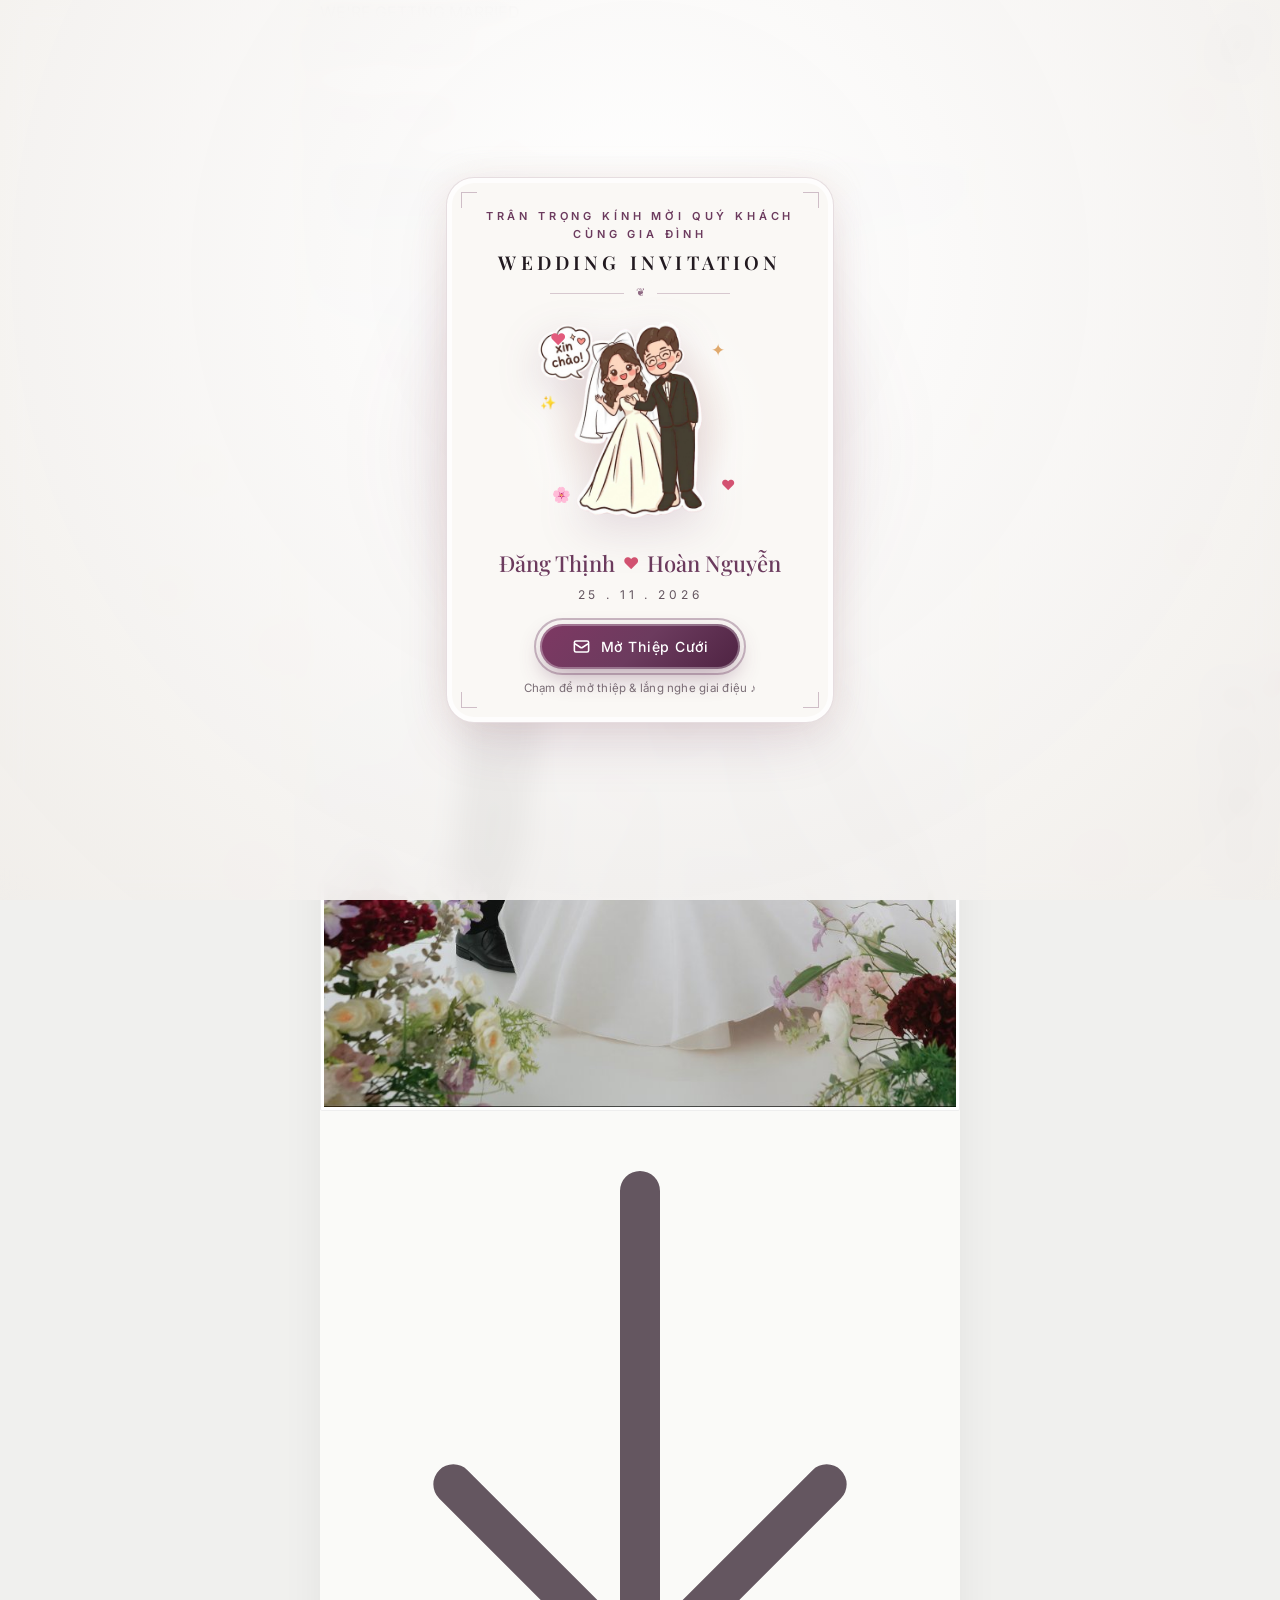
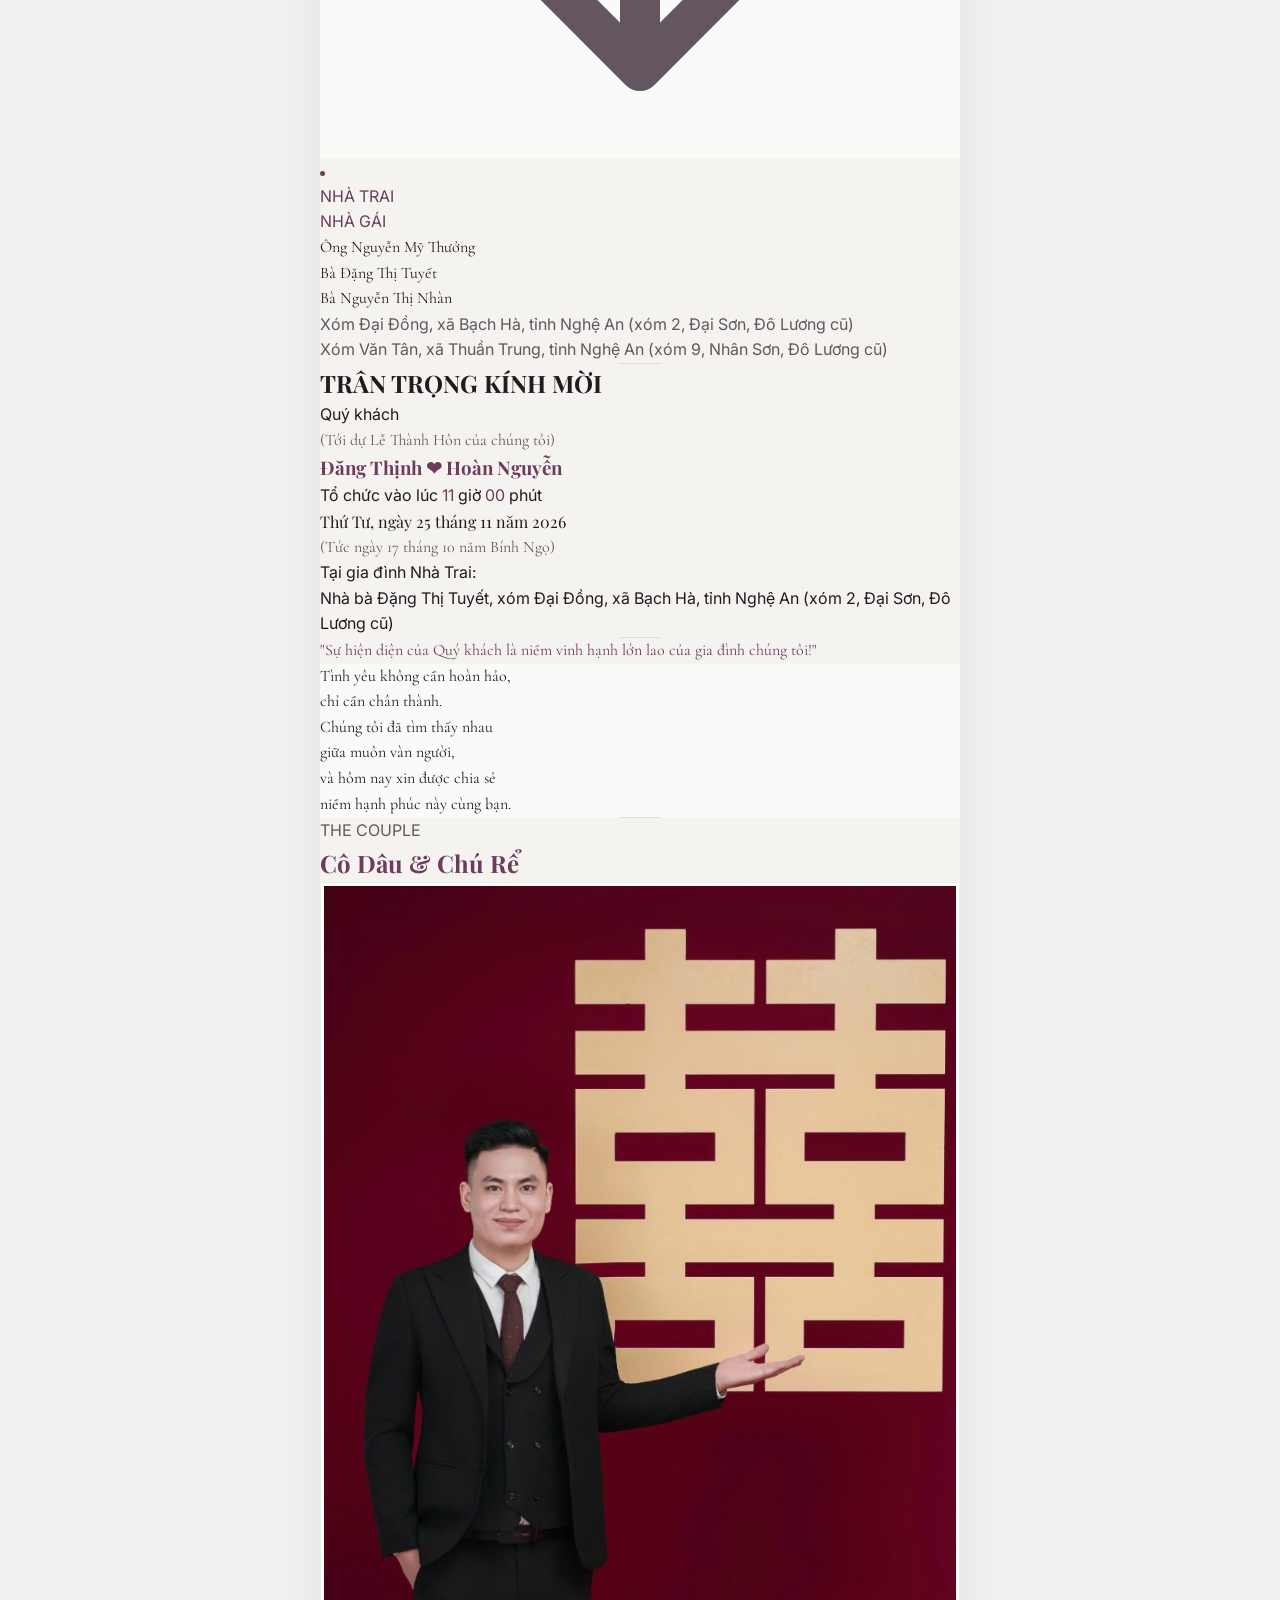
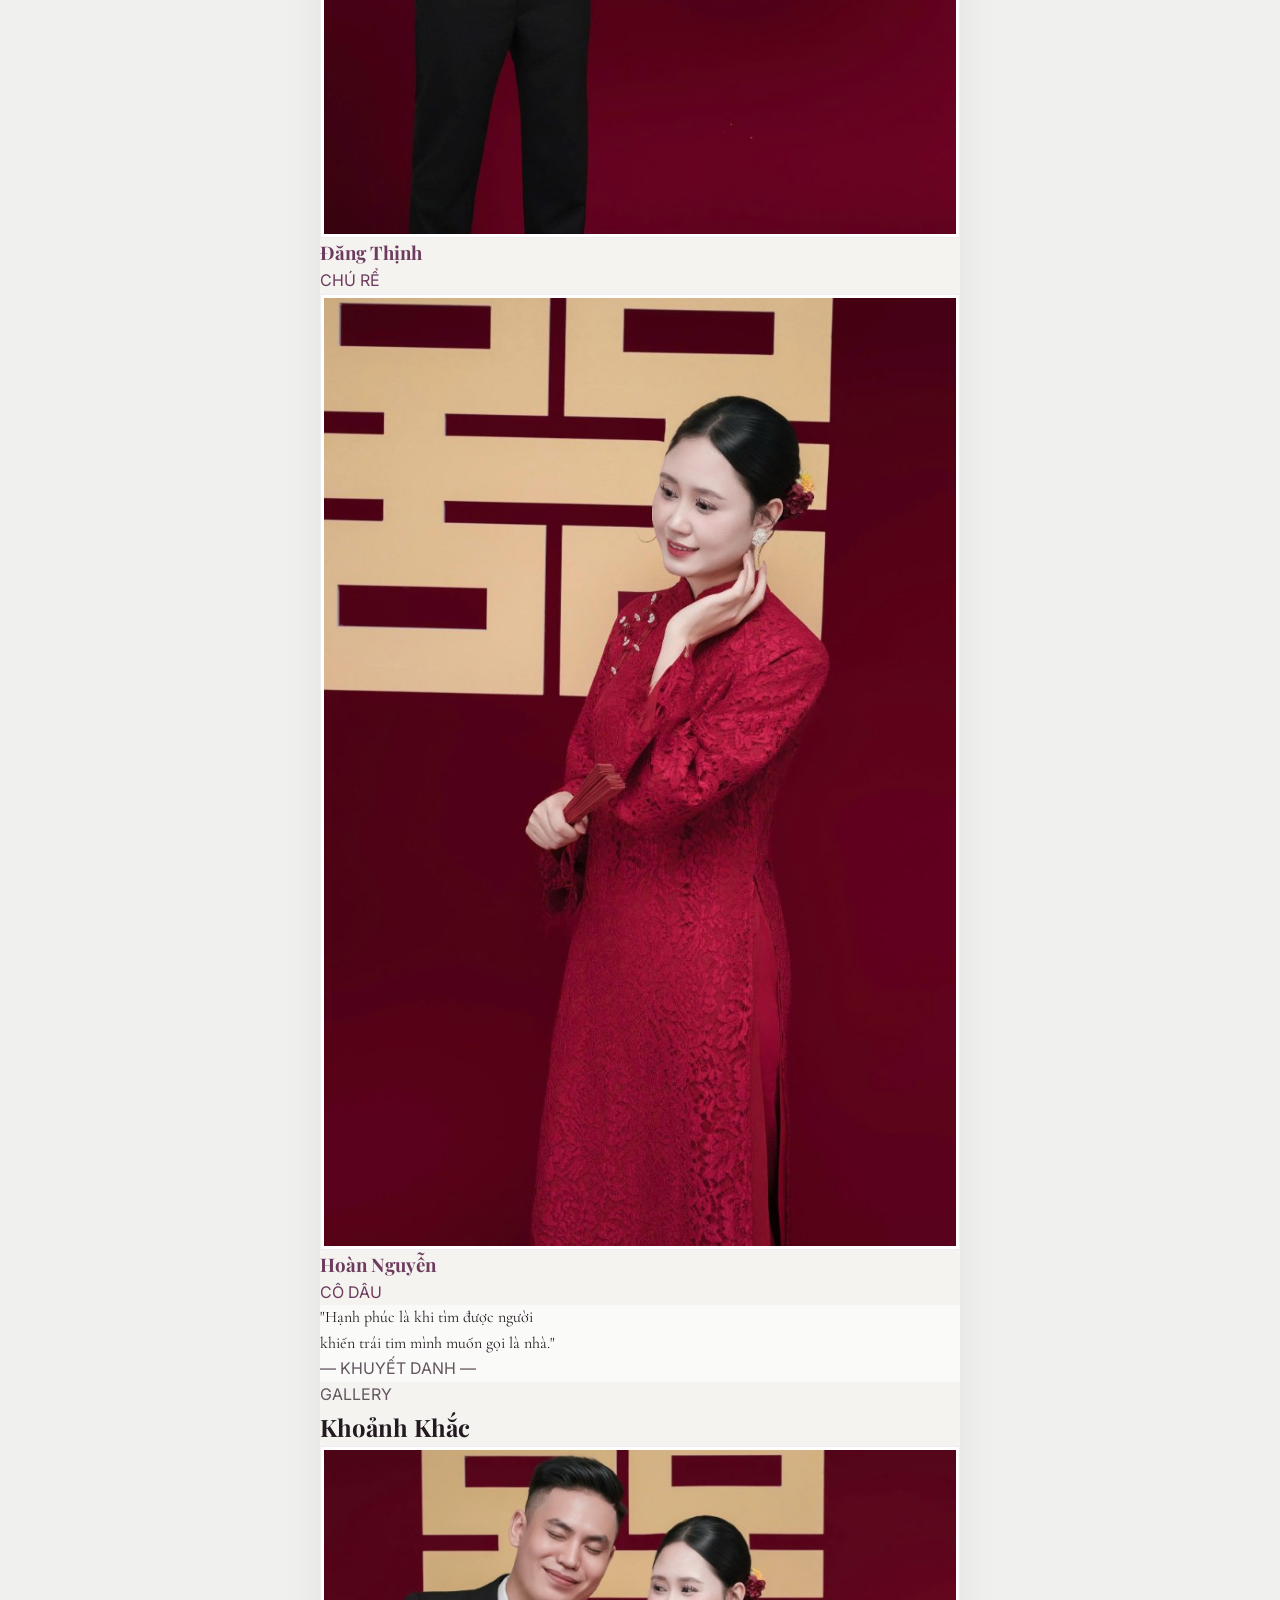
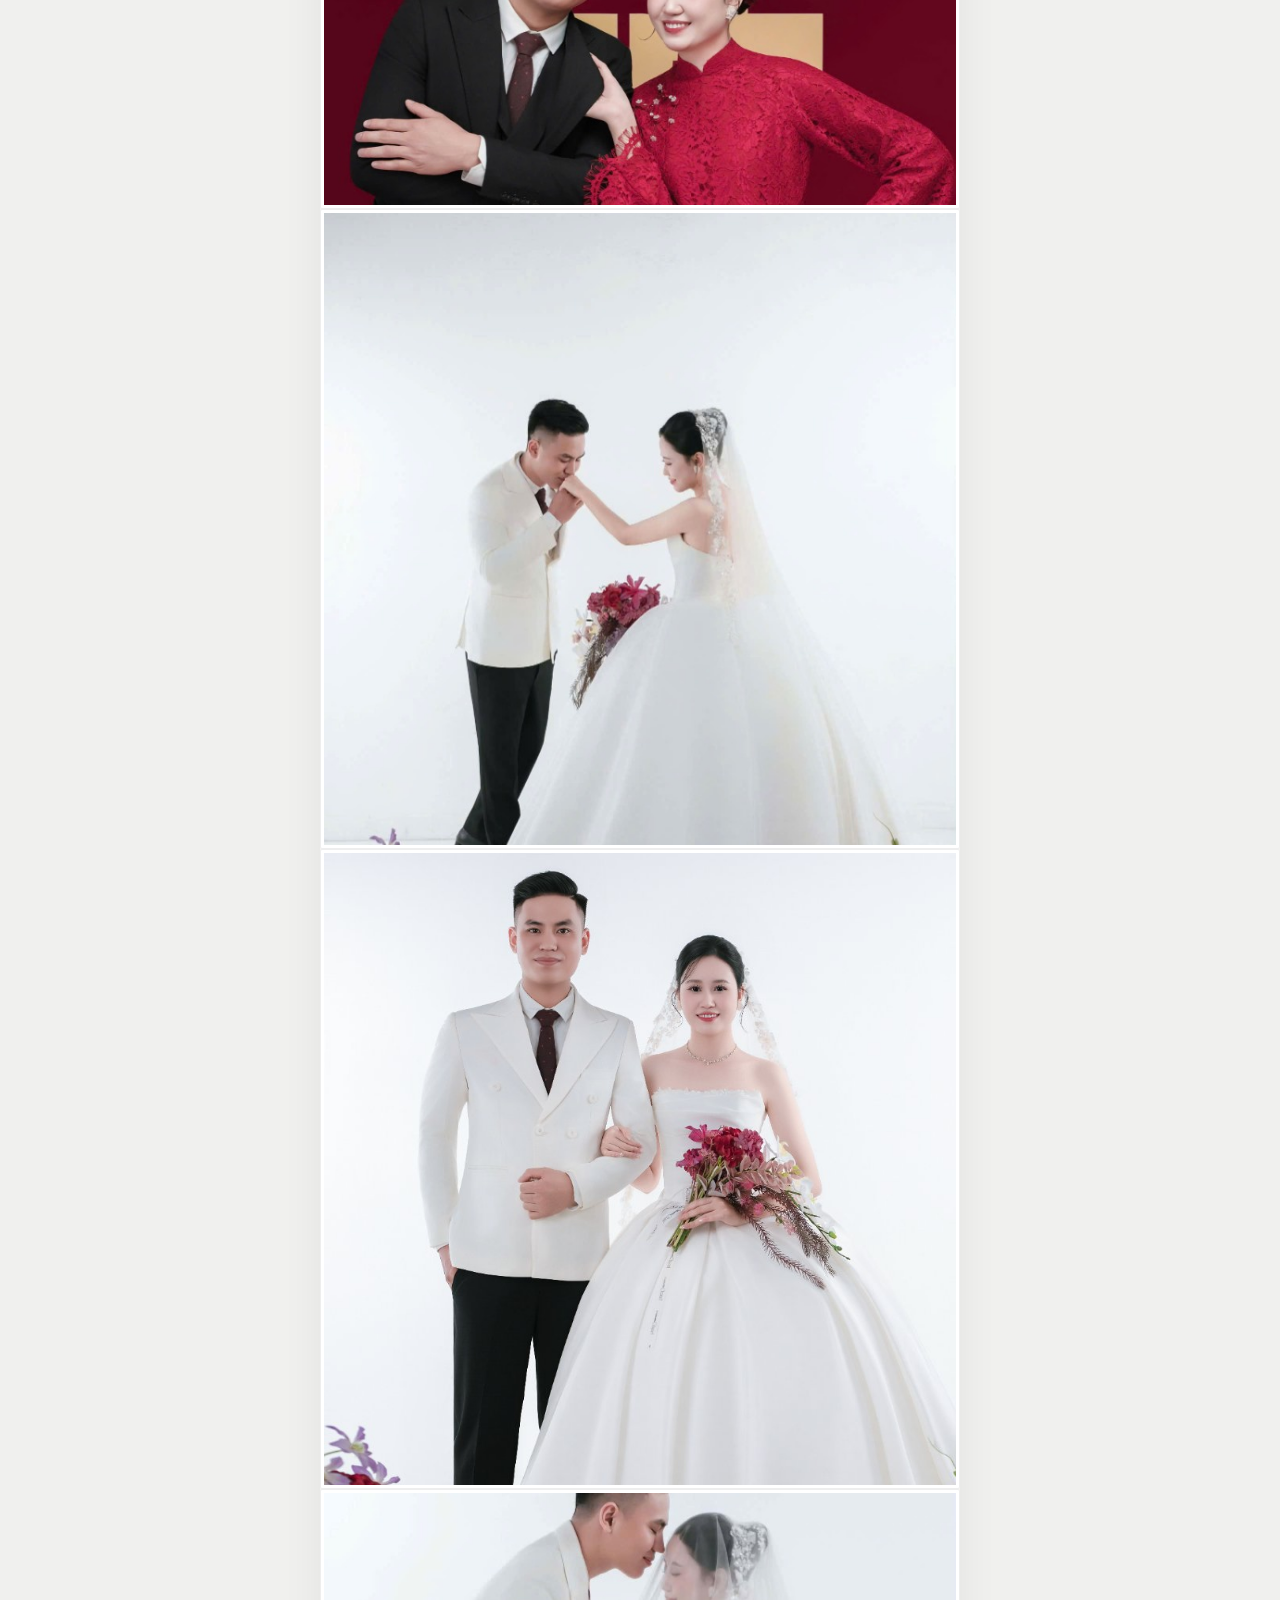
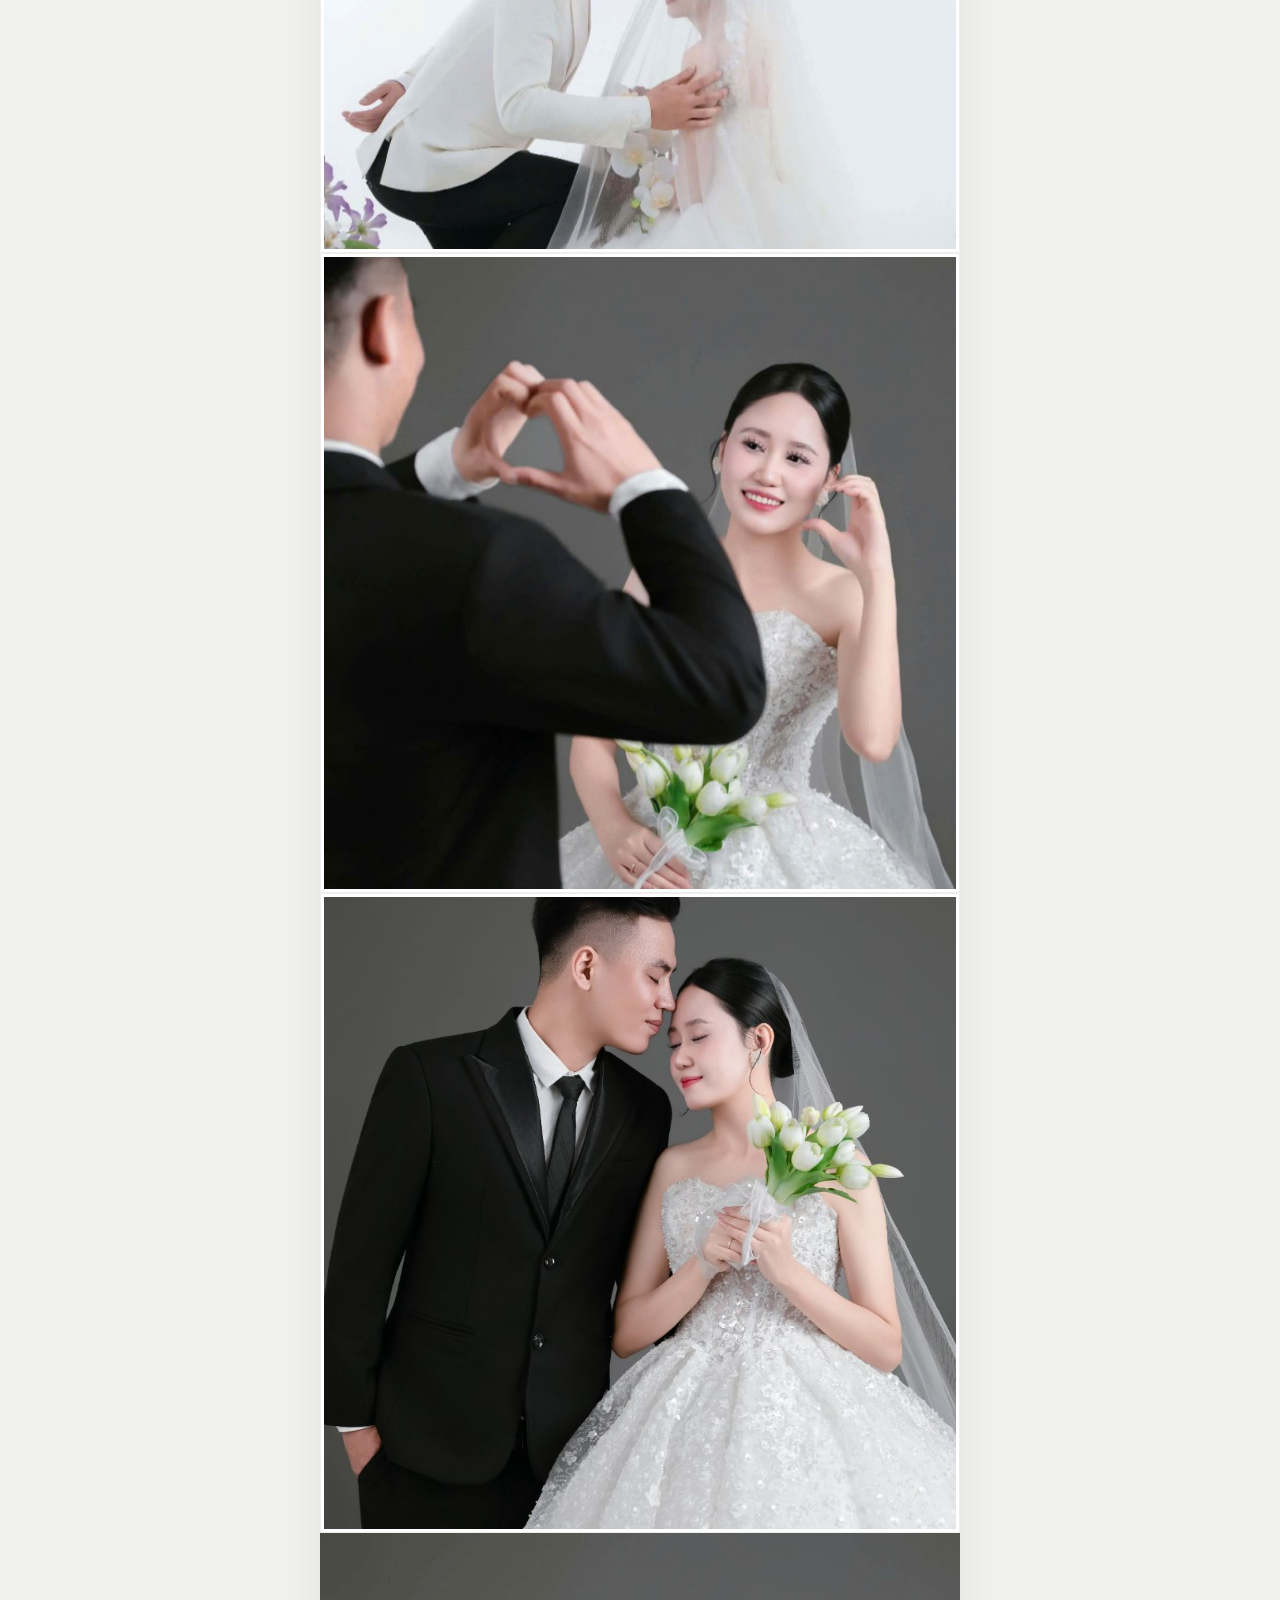
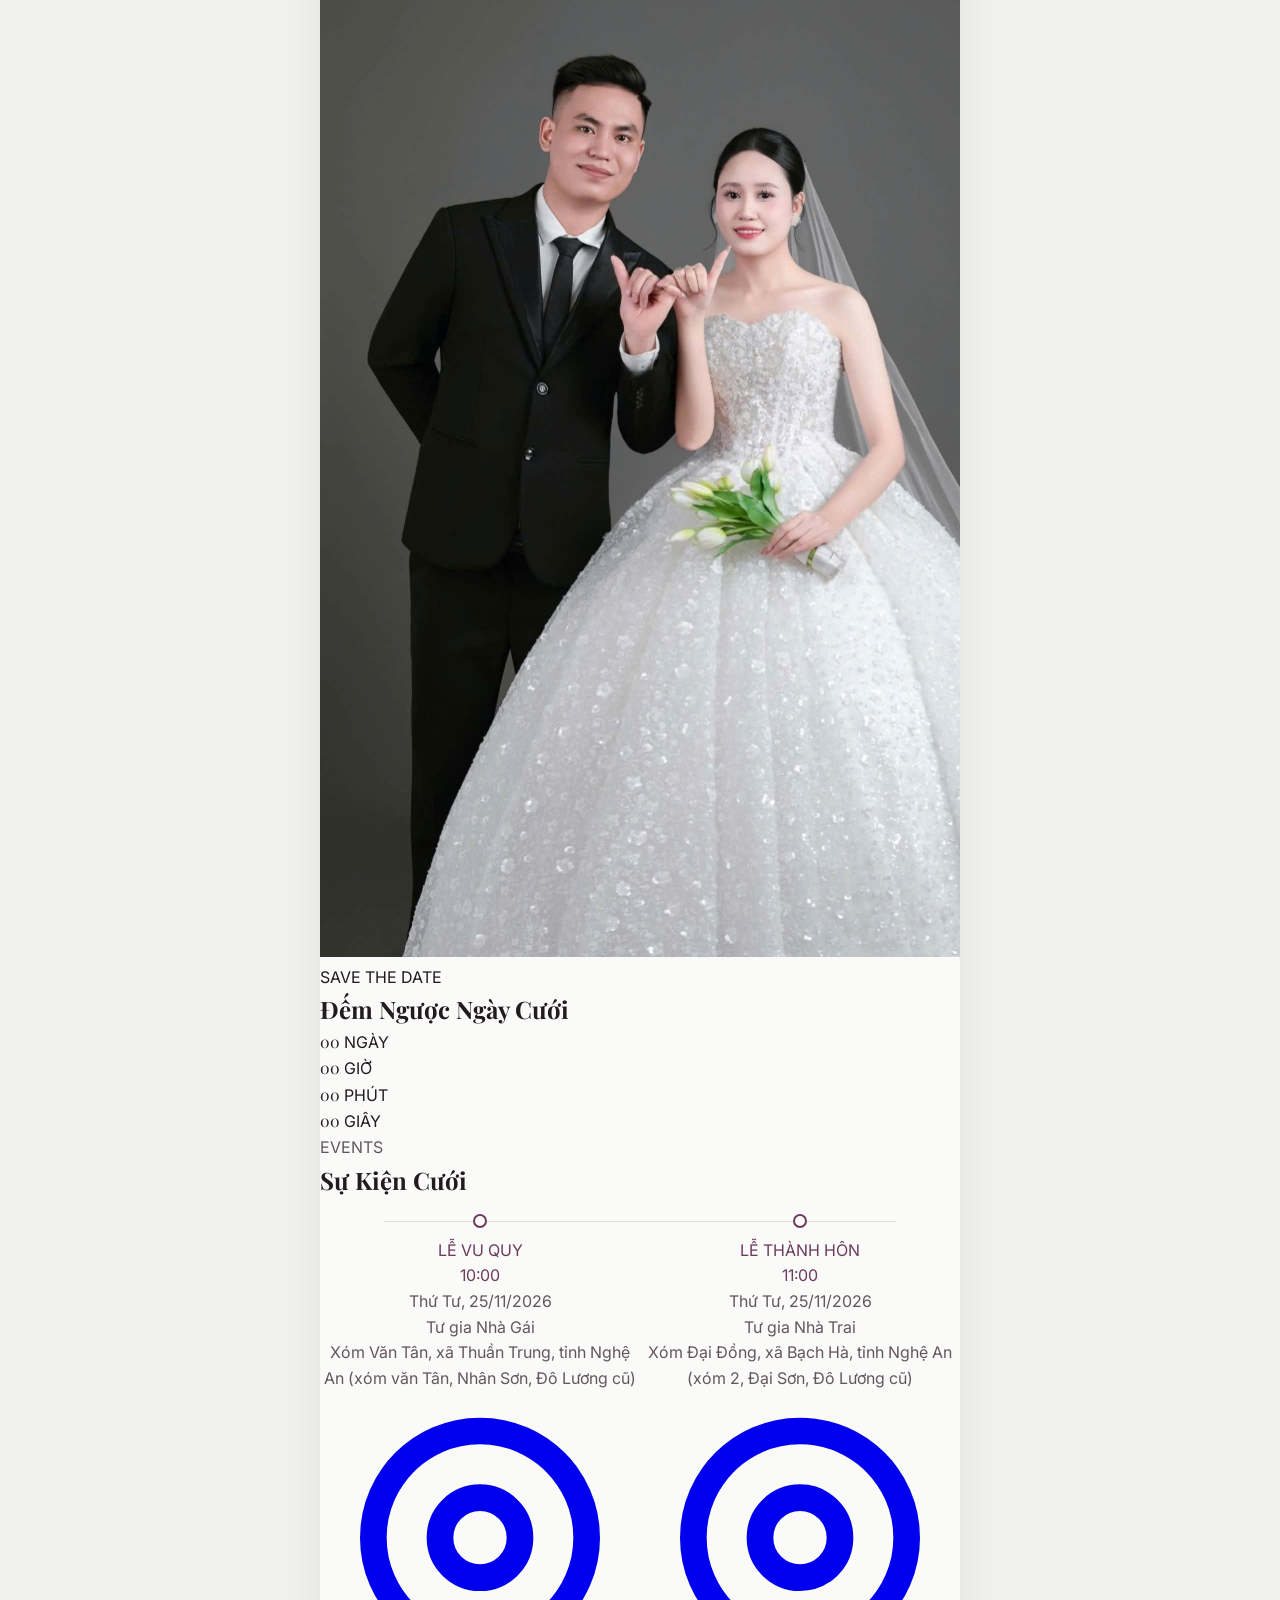
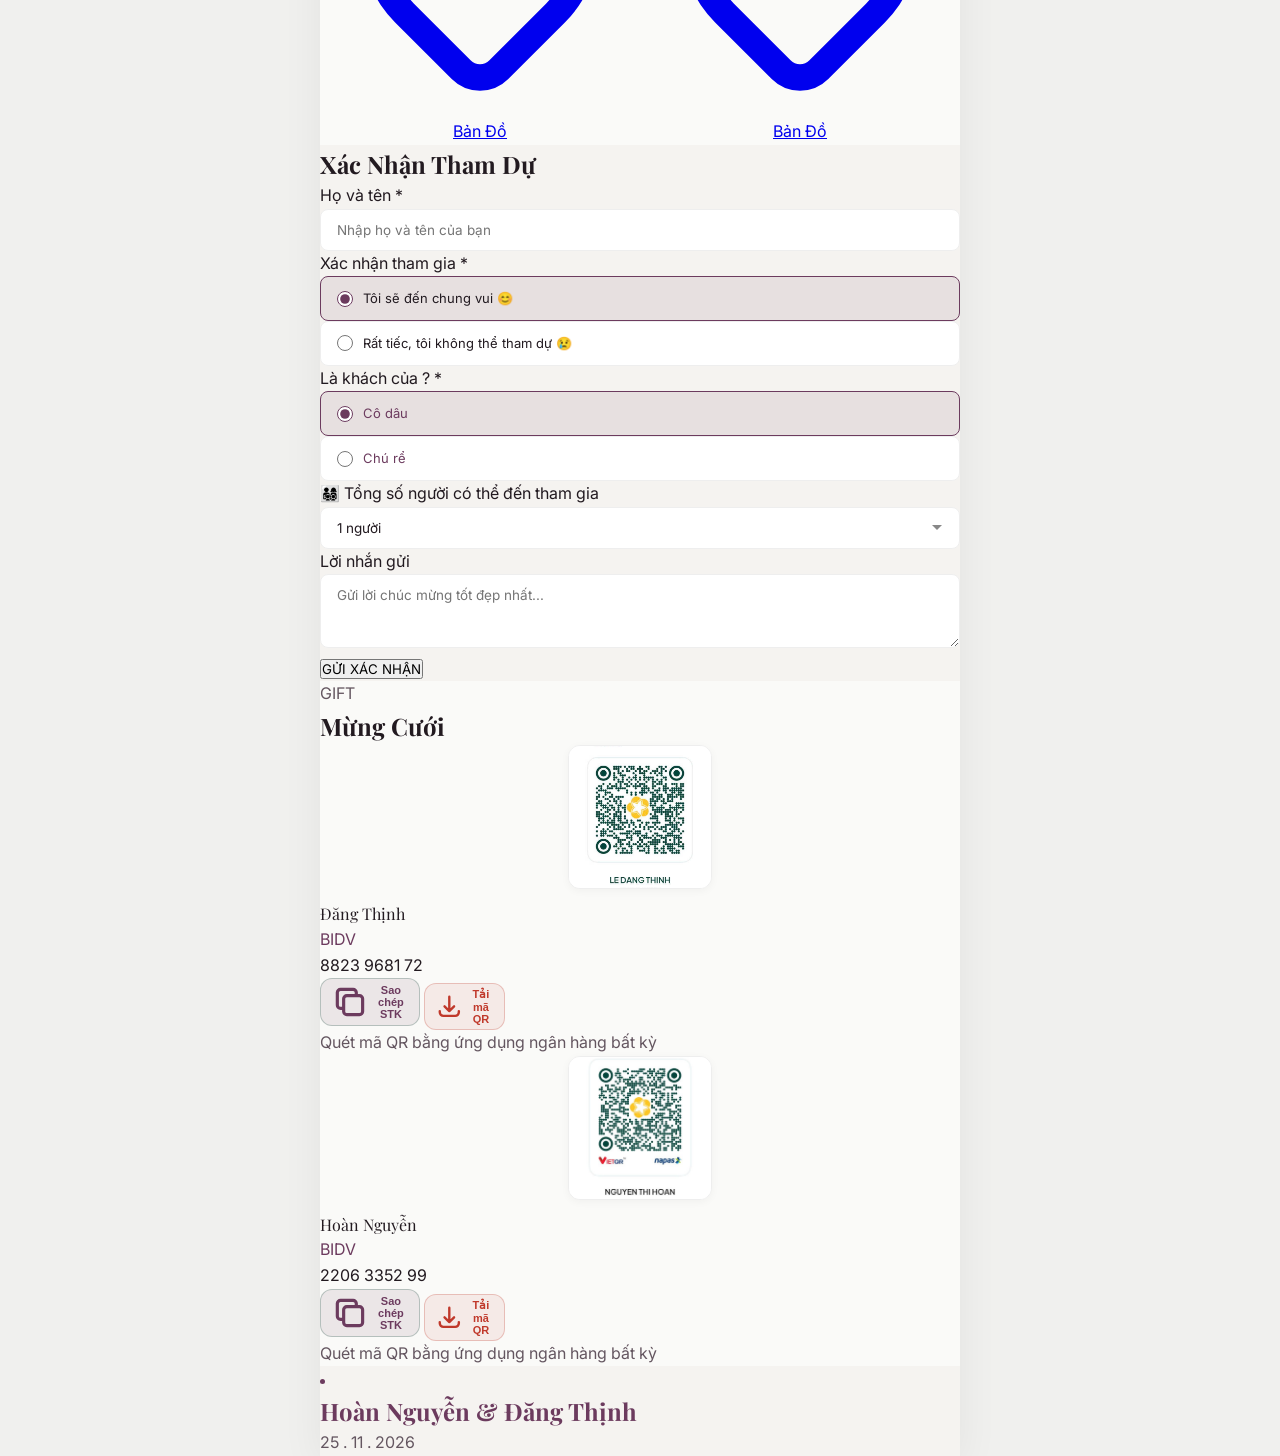
==== commit c3aafdcf: "cập nhật hiển thị 2 qr" ====
--- a/index.html
+++ b/index.html
@@ -614,61 +614,8 @@
         <h2 class="font-display text-2xl text-dark mb-8" data-bind="gift-heading">Mừng Cưới</h2>
 
         <div class="mb-4">
-          <!-- Animated Red Envelope Button -->
-          <div class="vs-qr-btn cursor-pointer inline-block">
-            <div class="vs-envelope-shake"
-              style="position:relative;display:inline-block;width:180px;height:240px;margin:0 auto;">
-              <svg viewBox="0 0 180 240" style="width:180px;height:240px;display:block;"
-                xmlns="http://www.w3.org/2000/svg">
-                <rect x="10" y="10" width="160" height="220" rx="14" fill="#c0392b"></rect>
-                <rect x="10" y="85" width="160" height="70" fill="#a93226"></rect>
-                <pattern id="vs-diamonds" x="0" y="0" width="20" height="20" patternUnits="userSpaceOnUse">
-                  <rect width="20" height="20" fill="none"></rect>
-                  <polygon points="10,2 18,10 10,18 2,10" fill="#c0392b" opacity="0.5"></polygon>
-                </pattern>
-                <rect x="10" y="85" width="160" height="70" fill="url(#vs-diamonds)"></rect>
-                <line x1="10" y1="85" x2="170" y2="85" stroke="#f1c40f" stroke-width="1.5"></line>
-                <line x1="10" y1="155" x2="170" y2="155" stroke="#f1c40f" stroke-width="1.5"></line>
-                <path d="M10,10 L40,10 L10,40 Z" fill="#f1c40f" opacity="0.25"></path>
-                <path d="M170,10 L140,10 L170,40 Z" fill="#f1c40f" opacity="0.25"></path>
-                <path d="M10,230 L40,230 L10,200 Z" fill="#f1c40f" opacity="0.25"></path>
-                <path d="M170,230 L140,230 L170,200 Z" fill="#f1c40f" opacity="0.25"></path>
-                <!-- Traditional Double Happiness 囍 -->
-                <text x="90" y="132" text-anchor="middle" dominant-baseline="central"
-                  style="font-size:42px;font-weight:bold;fill:#f1c40f;font-family:serif;">囍</text>
-                <text x="90" y="55" text-anchor="middle"
-                  style="font-size:11px;fill:#f8d98b;font-family:sans-serif;letter-spacing:2px;font-weight:600;">MỪNG
-                  CƯỚI</text>
-                <line x1="55" y1="185" x2="125" y2="185" stroke="#f1c40f" stroke-width="0.8" opacity="0.5"></line>
-                <circle cx="90" cy="185" r="3" fill="#f1c40f" opacity="0.4"></circle>
-                <circle cx="55" cy="185" r="2" fill="#f1c40f" opacity="0.3"></circle>
-                <circle cx="125" cy="185" r="2" fill="#f1c40f" opacity="0.3"></circle>
-              </svg>
-
-              <!-- Floating Sparkles & Coins -->
-              <svg viewBox="0 0 24 24" xmlns="http://www.w3.org/2000/svg"
-                style="position:absolute;top:-8px;left:10px;width:22px;height:22px;opacity:0.8;" class="vs-coin-anim">
-                <path d="M12 2l2.4 7.2L22 12l-7.6 2.8L12 22l-2.4-7.2L2 12l7.6-2.8z" fill="#f1c40f"></path>
-              </svg>
-              <svg viewBox="0 0 24 24" xmlns="http://www.w3.org/2000/svg"
-                style="position:absolute;top:0px;right:5px;width:18px;height:18px;opacity:0.7;animation-delay:0.5s;"
-                class="vs-coin-anim">
-                <path
-                  d="M12 21.35l-1.45-1.32C5.4 15.36 2 12.28 2 8.5 2 5.42 4.42 3 7.5 3c1.74 0 3.41.81 4.5 2.09C13.09 3.81 14.76 3 16.5 3 19.58 3 22 5.42 22 8.5c0 3.78-3.4 6.86-8.55 11.54L12 21.35z"
-                  fill="#f1c40f"></path>
-              </svg>
-              <svg viewBox="0 0 24 24" xmlns="http://www.w3.org/2000/svg"
-                style="position:absolute;bottom:20px;left:0px;width:16px;height:16px;opacity:0.6;animation-delay:1s;"
-                class="vs-coin-anim">
-                <path d="M12 2l2.4 7.2L22 12l-7.6 2.8L12 22l-2.4-7.2L2 12l7.6-2.8z" fill="#f1c40f"></path>
-              </svg>
-            </div>
-            <p class="text-muted text-xs tracking-wider mt-3" data-bind="gift-envelope-note">Nhấn vào phong bao để mở
-              thông tin mừng cưới</p>
-          </div>
-
-          <!-- Revealed Bank & QR Modal Card -->
-          <div class="vs-qr-content vs-hidden max-w-2xl mx-auto">
+          <!-- Revealed Bank & QR Card -->
+          <div class="vs-qr-content max-w-2xl mx-auto">
             <div id="bank-cards-grid" class="grid grid-cols-1 md:grid-cols-2 gap-6 justify-center items-start w-full">
               <!-- Thẻ Chú Rể -->
               <div id="bank-card-groom"
@@ -762,13 +709,6 @@
                   ngân hàng bất kỳ</p>
               </div>
             </div>
-
-            <div class="mt-4 text-center">
-              <button type="button"
-                class="vs-qr-close px-6 py-2 rounded-full text-[11px] font-semibold tracking-wider uppercase bg-gray-200 text-gray-700 hover:bg-gray-300 transition-all border-0 cursor-pointer">
-                Đóng
-              </button>
-            </div>
           </div>
         </div>
       </div>
